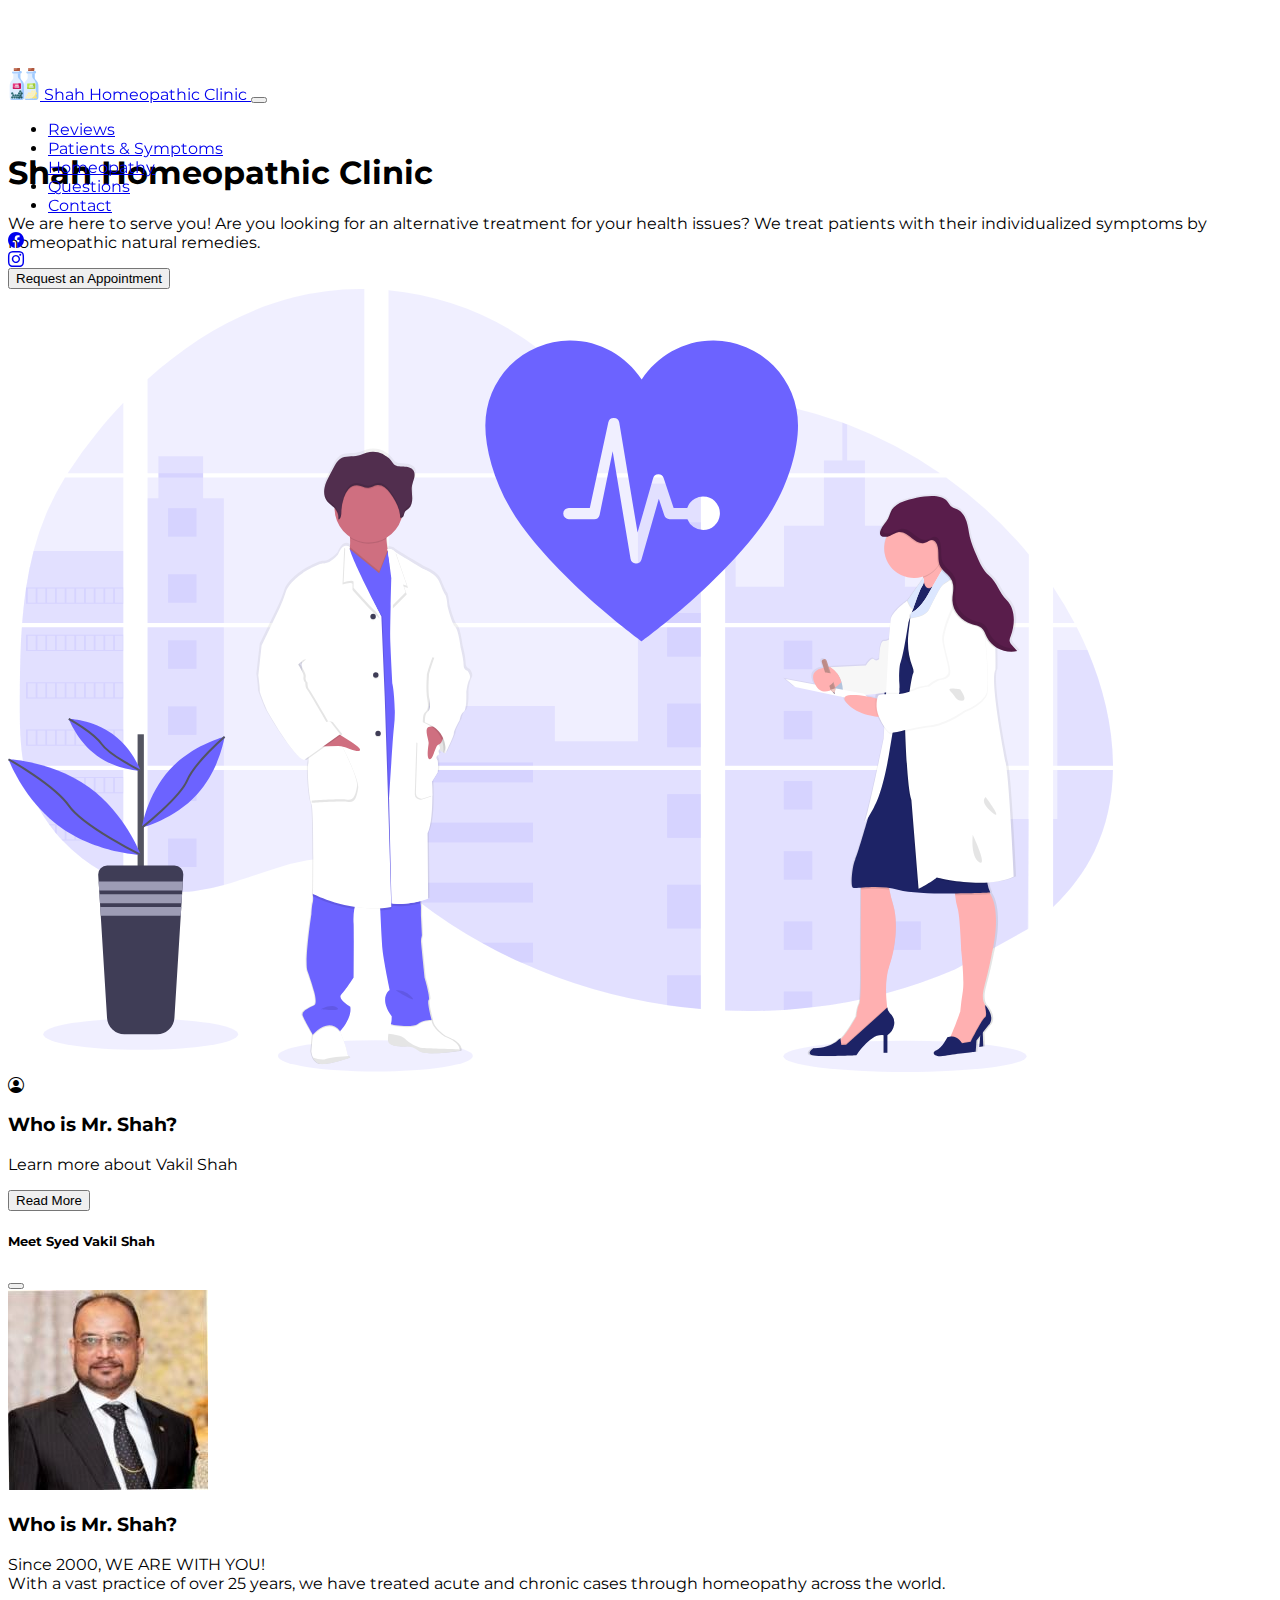
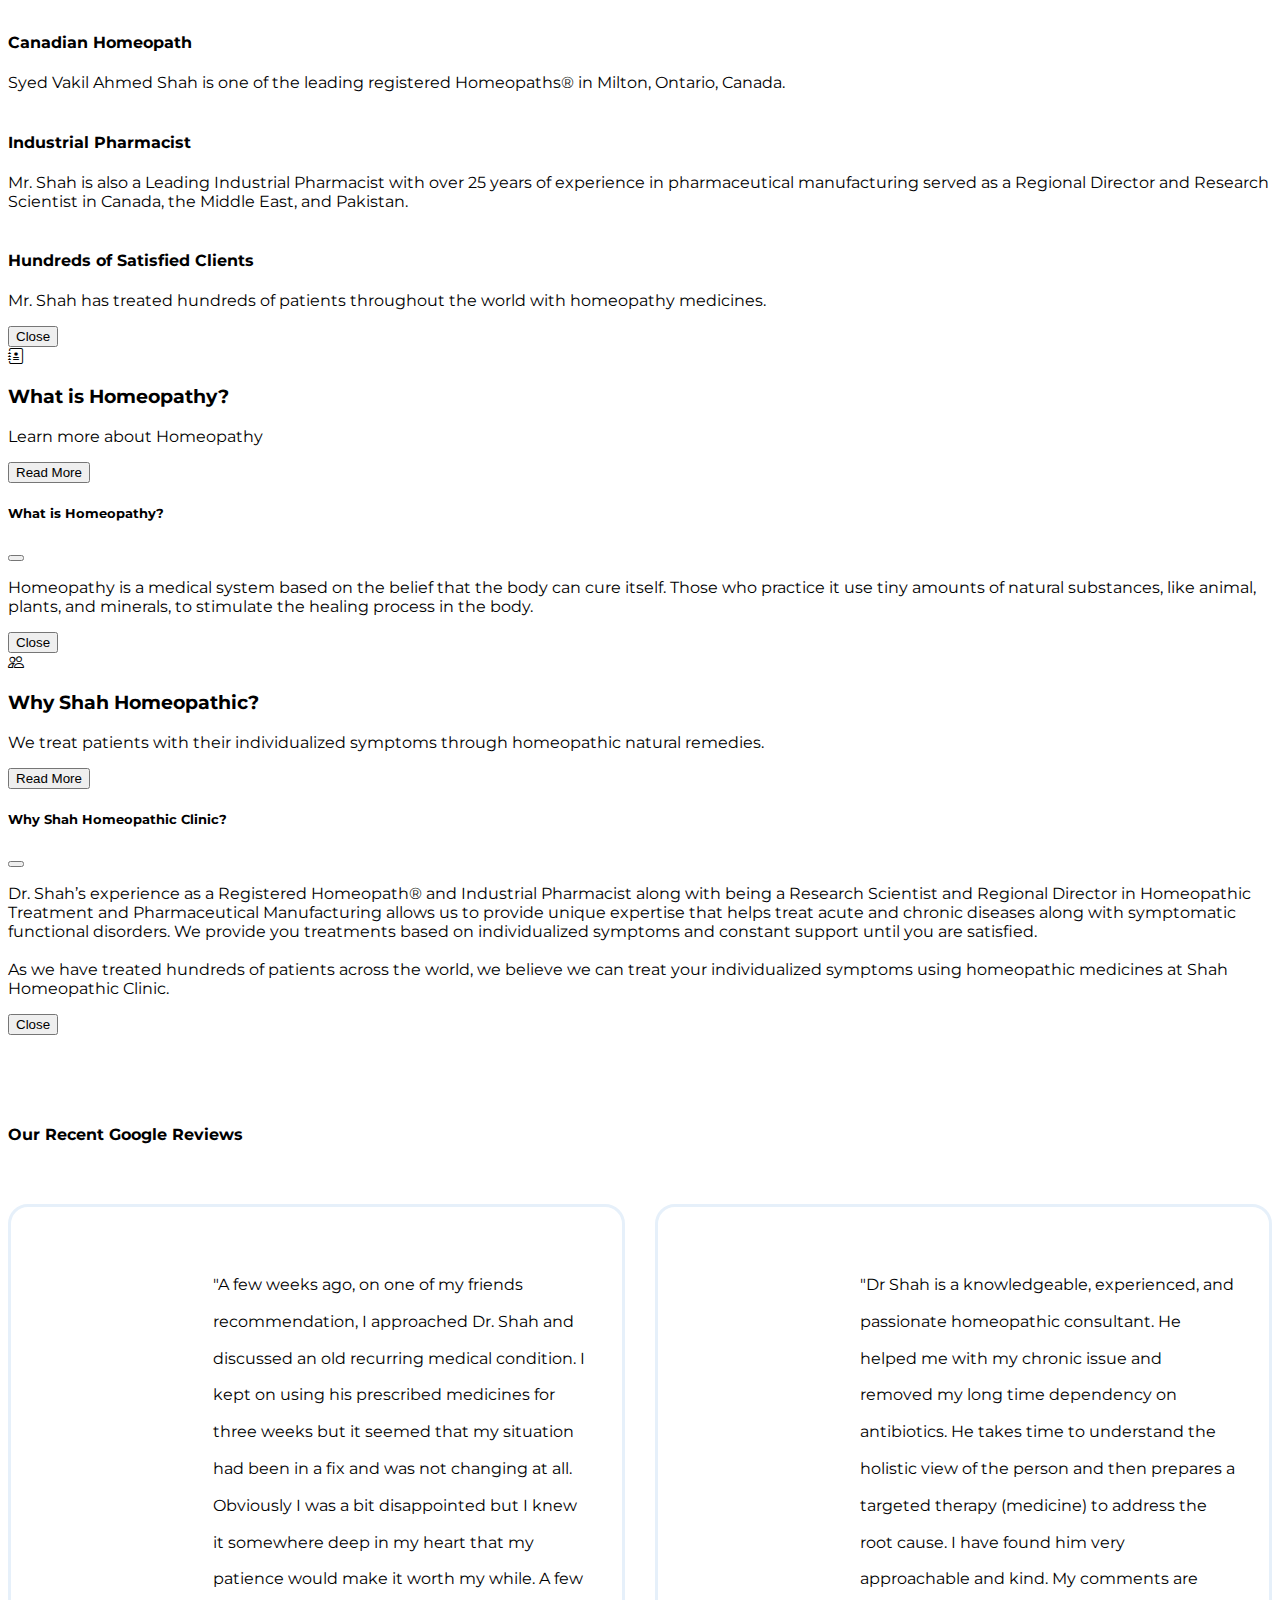
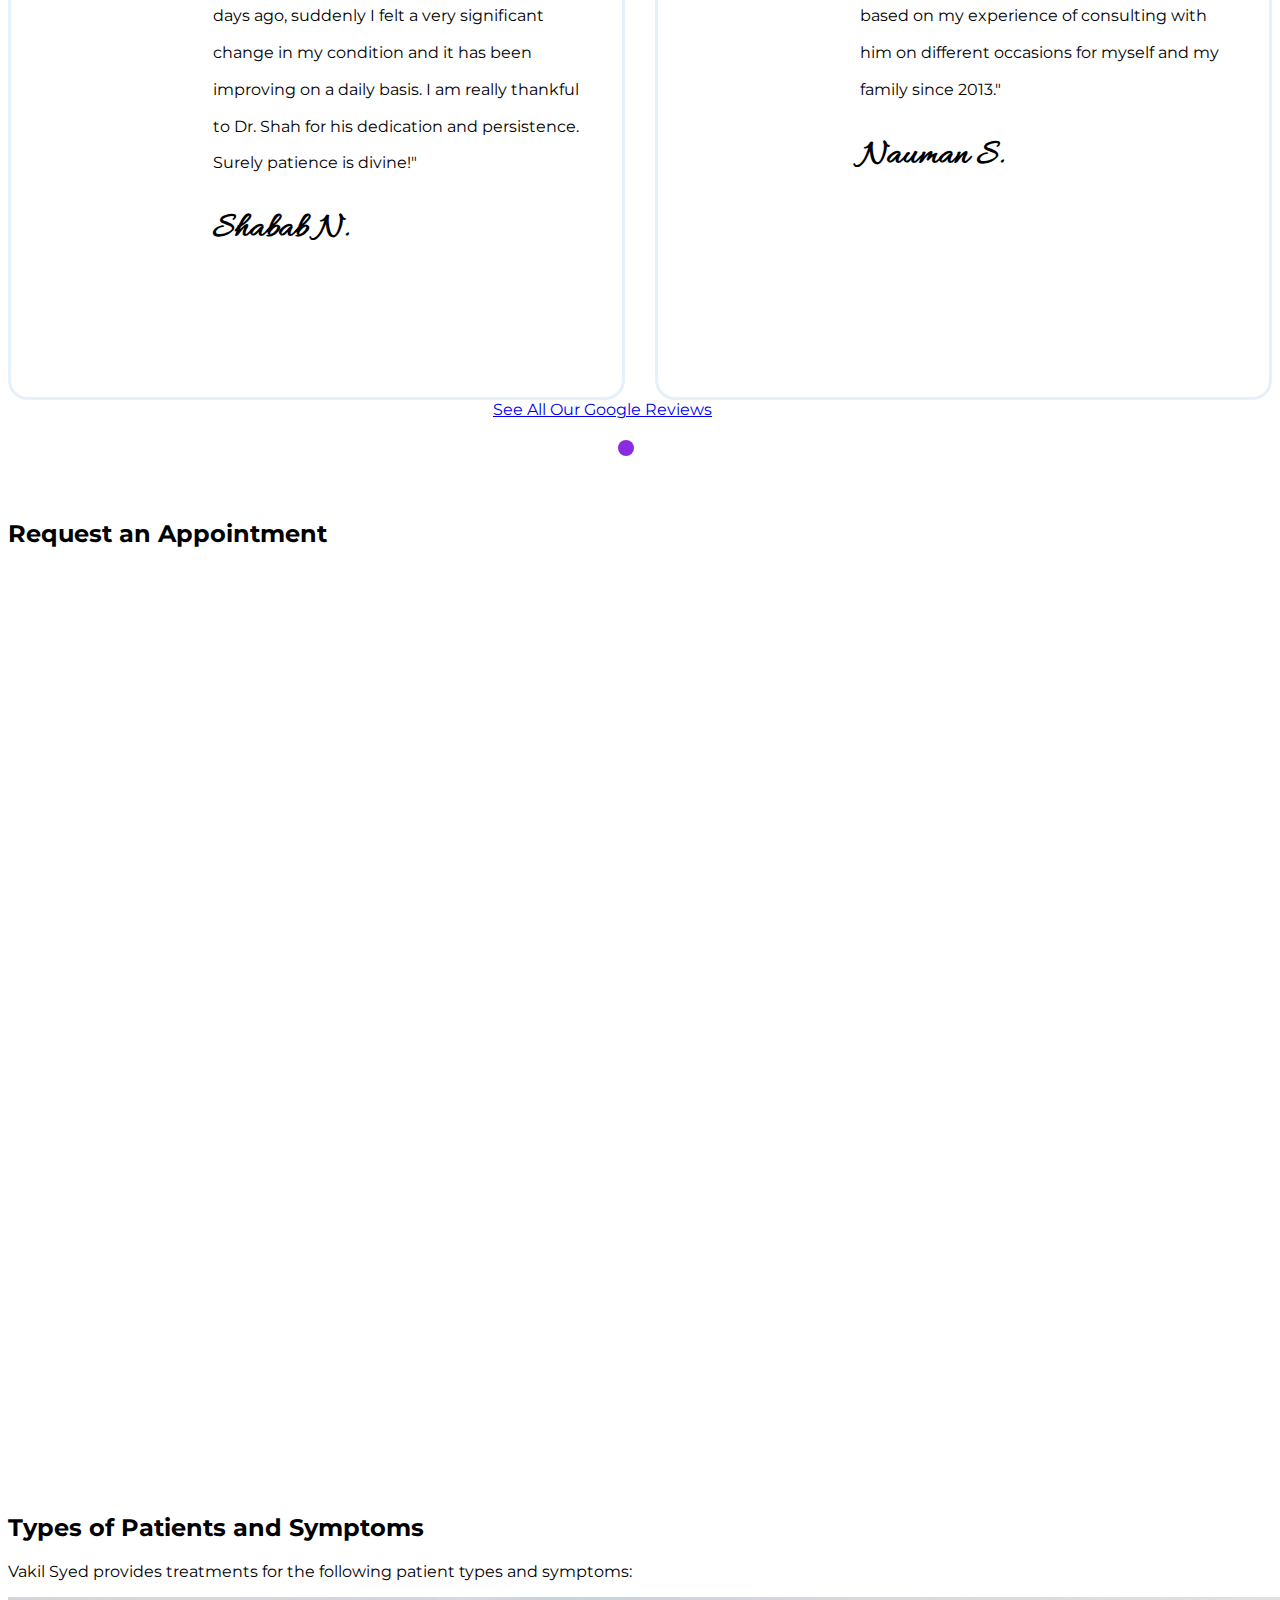
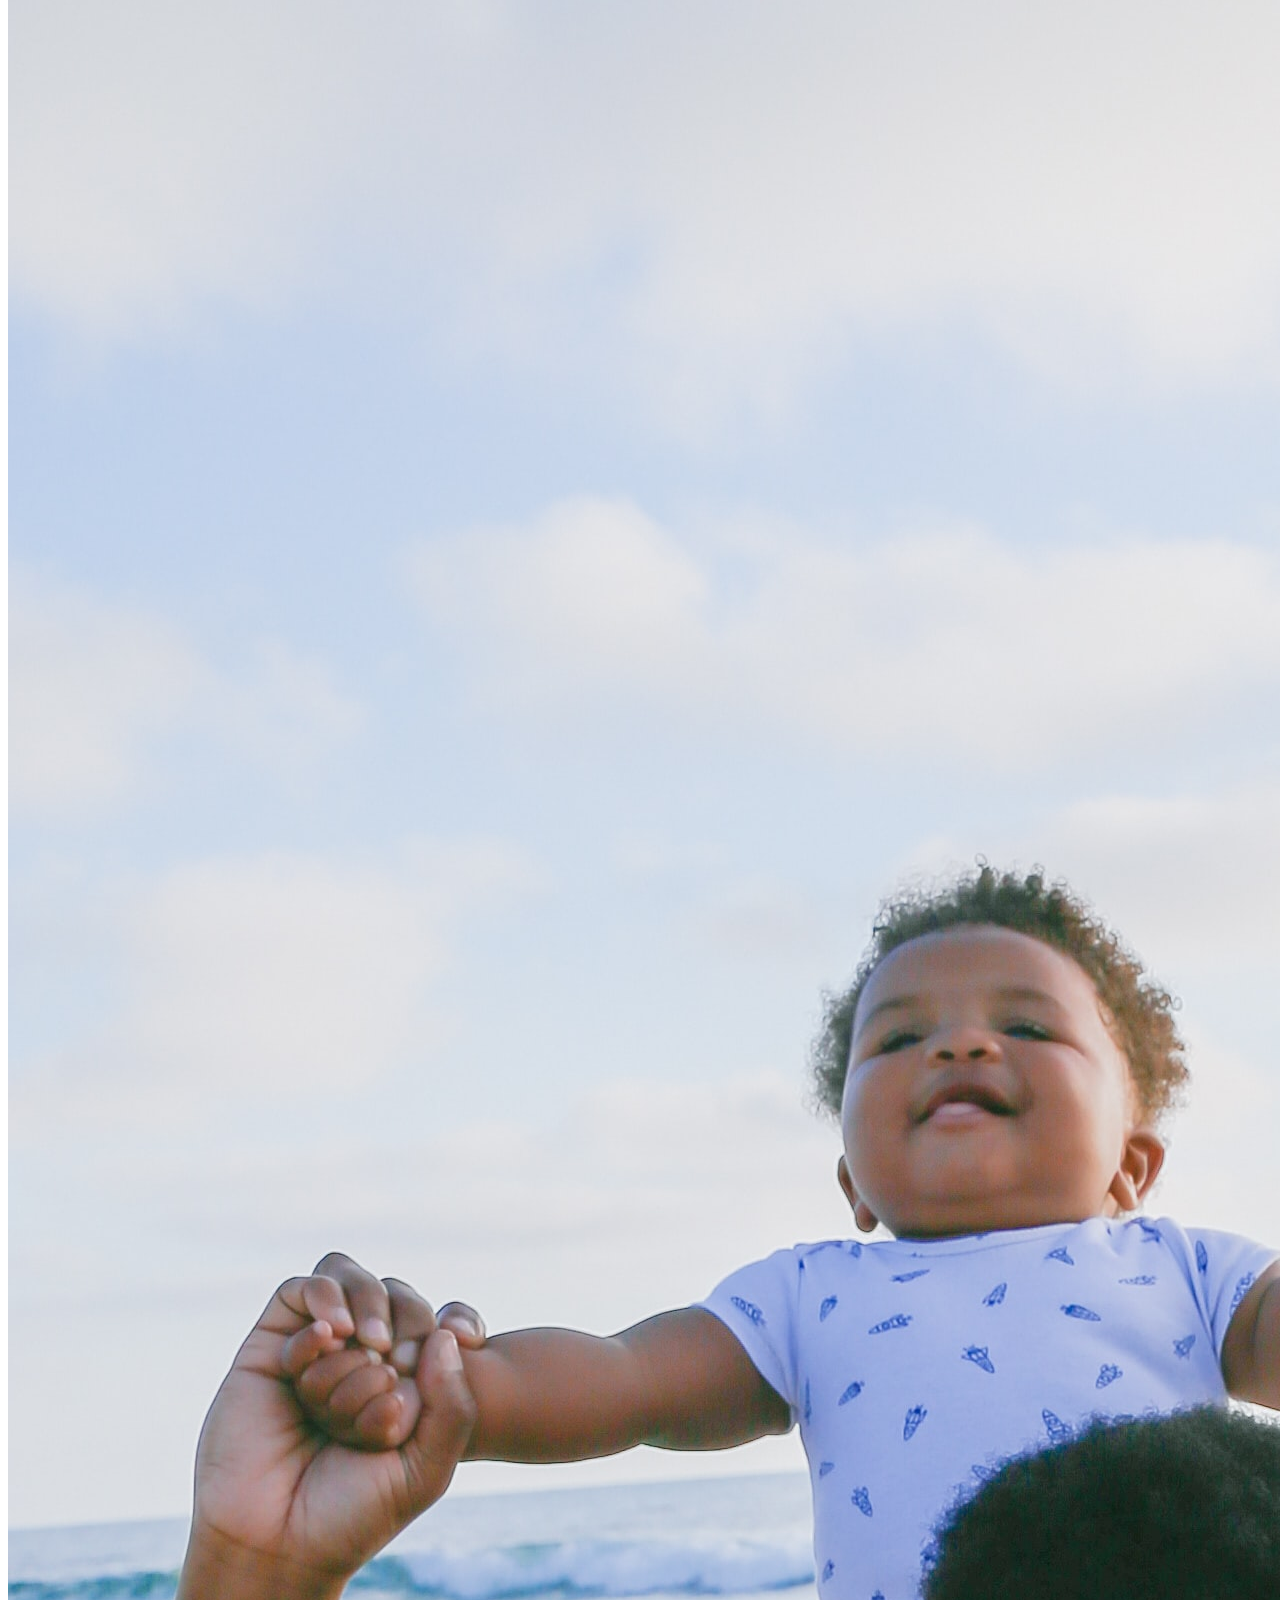
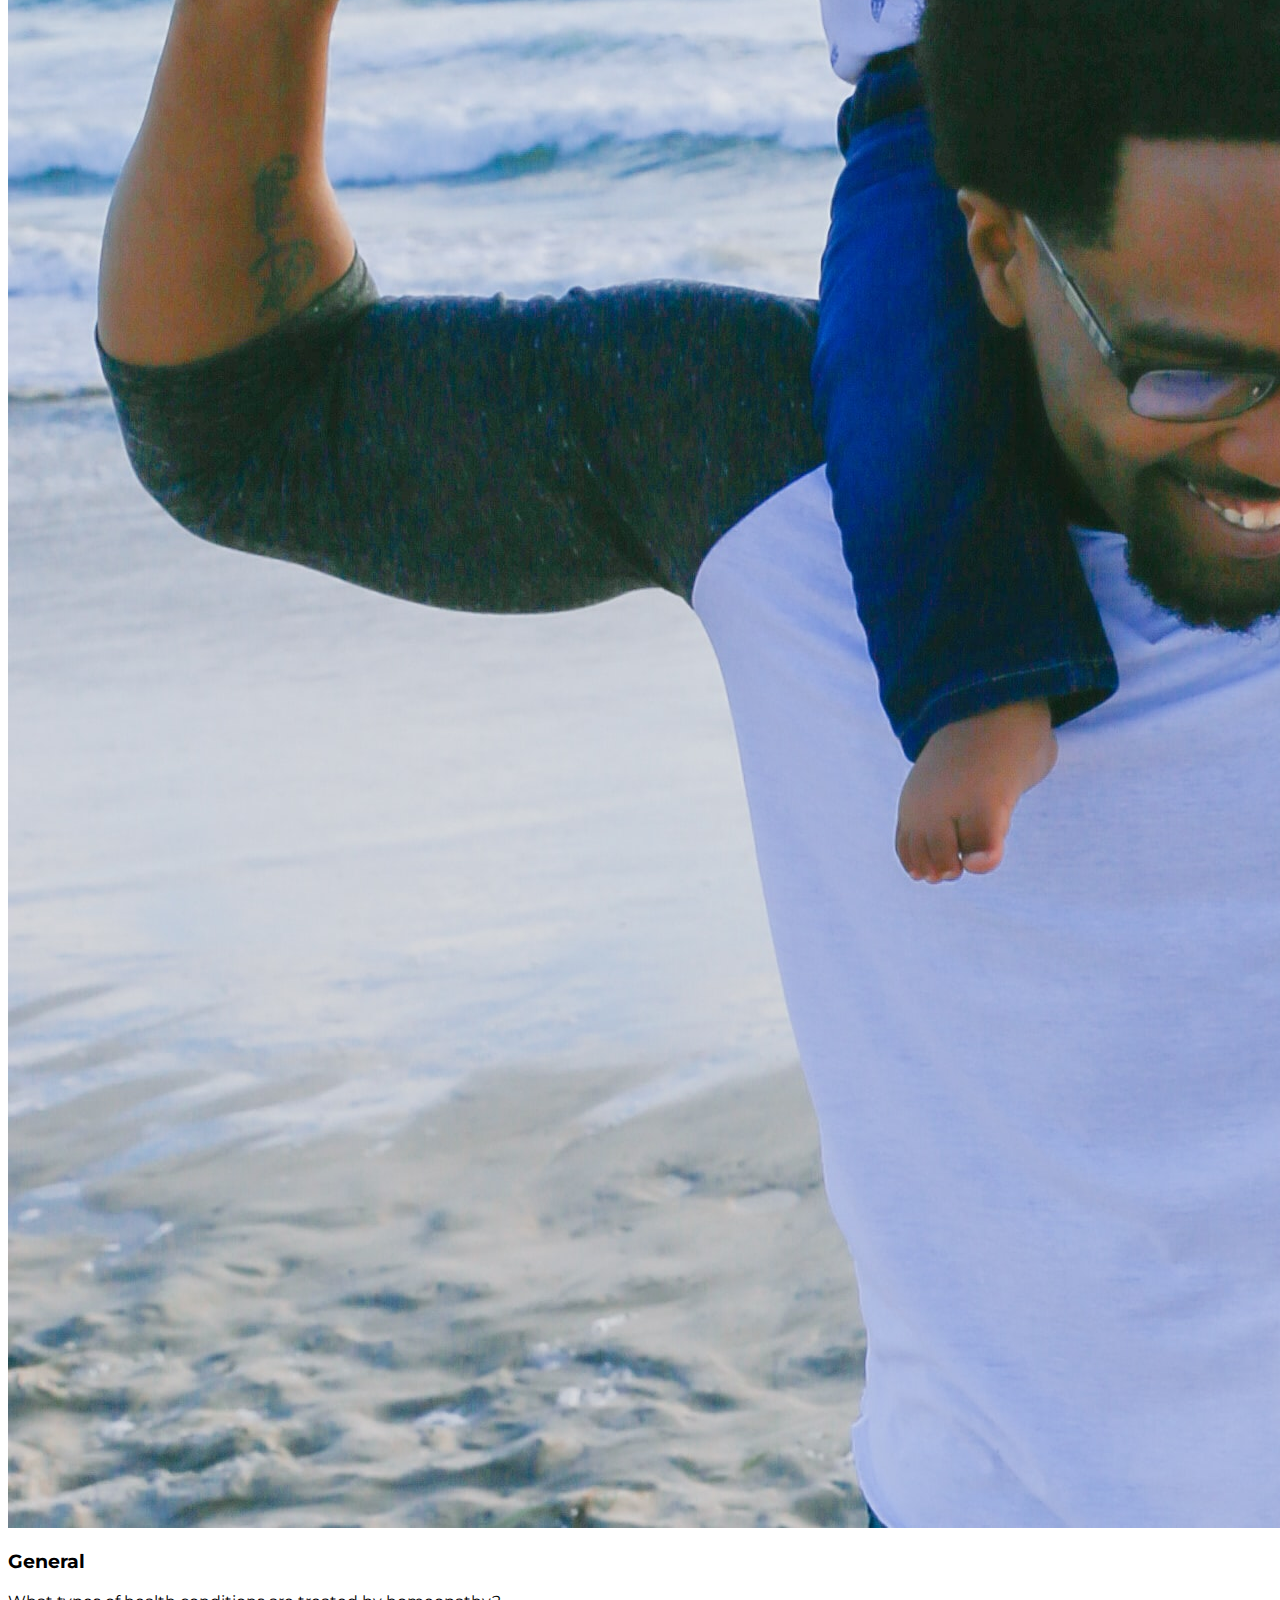
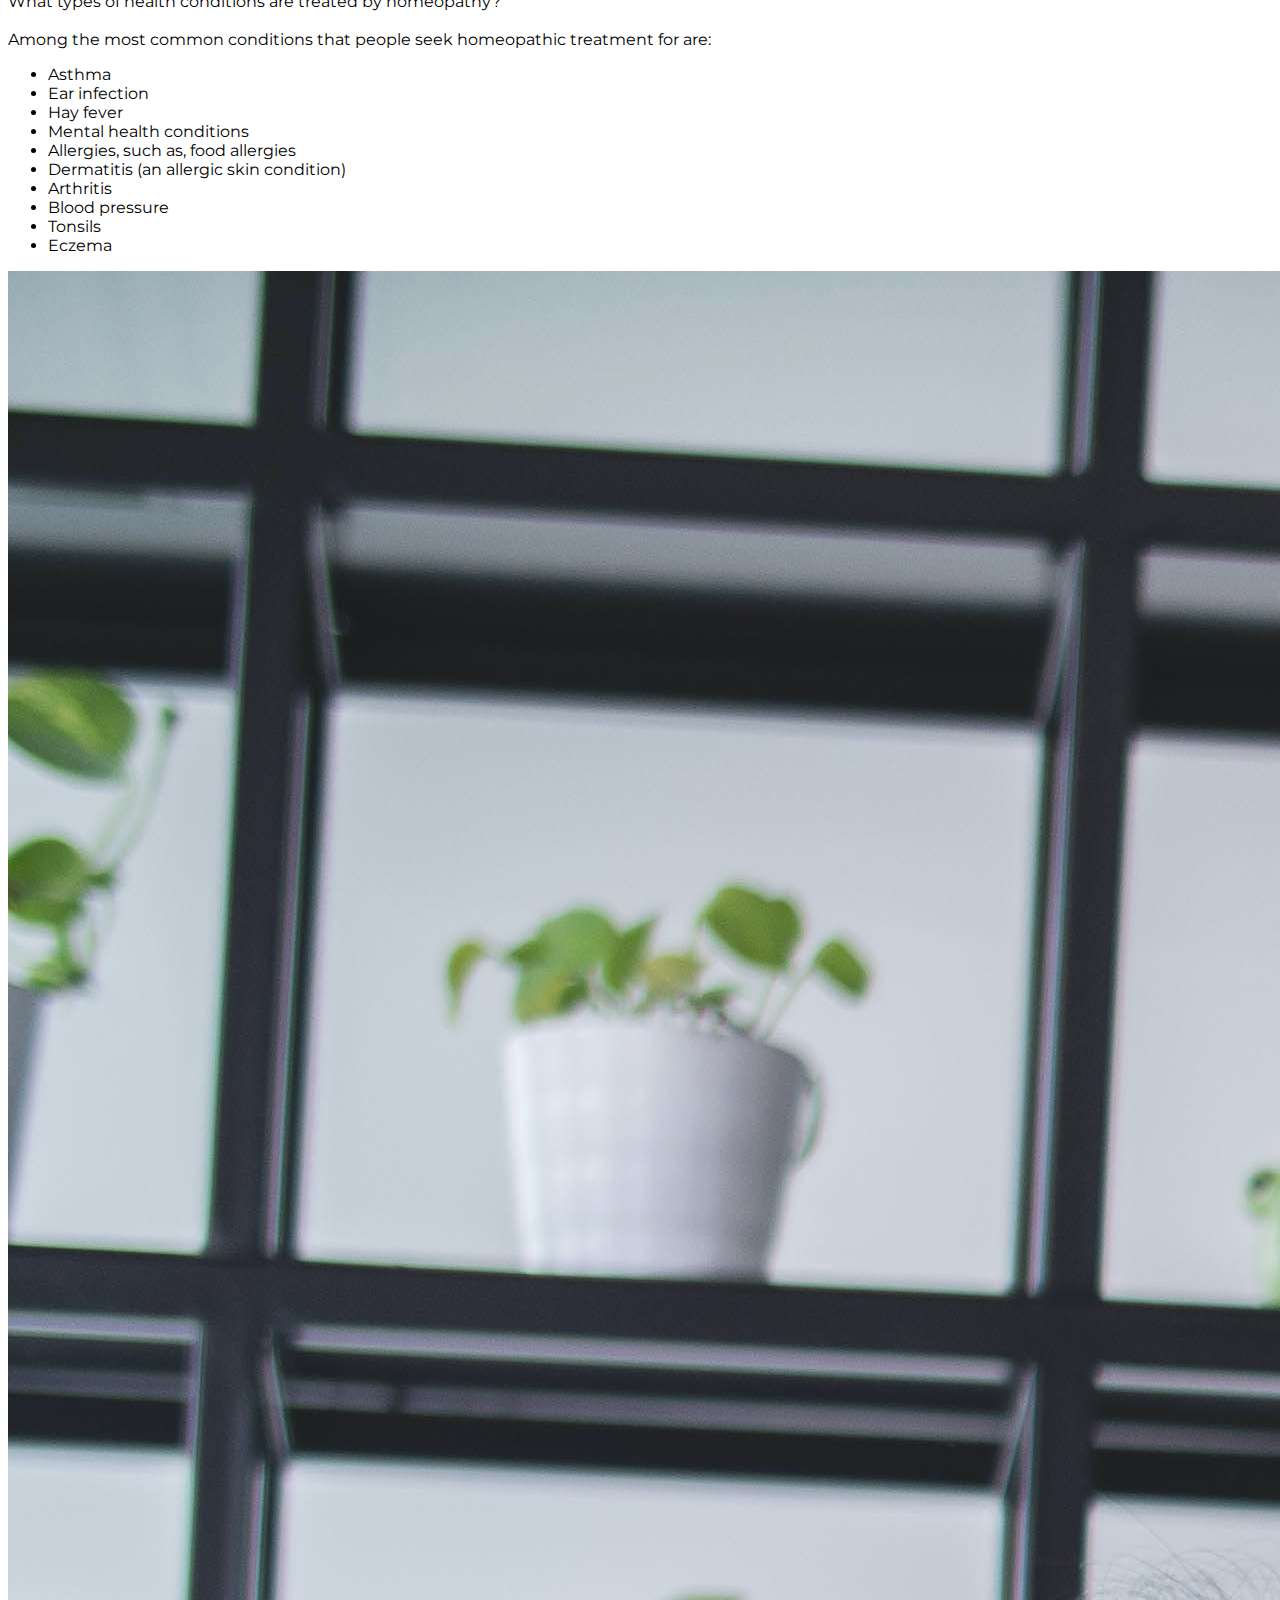
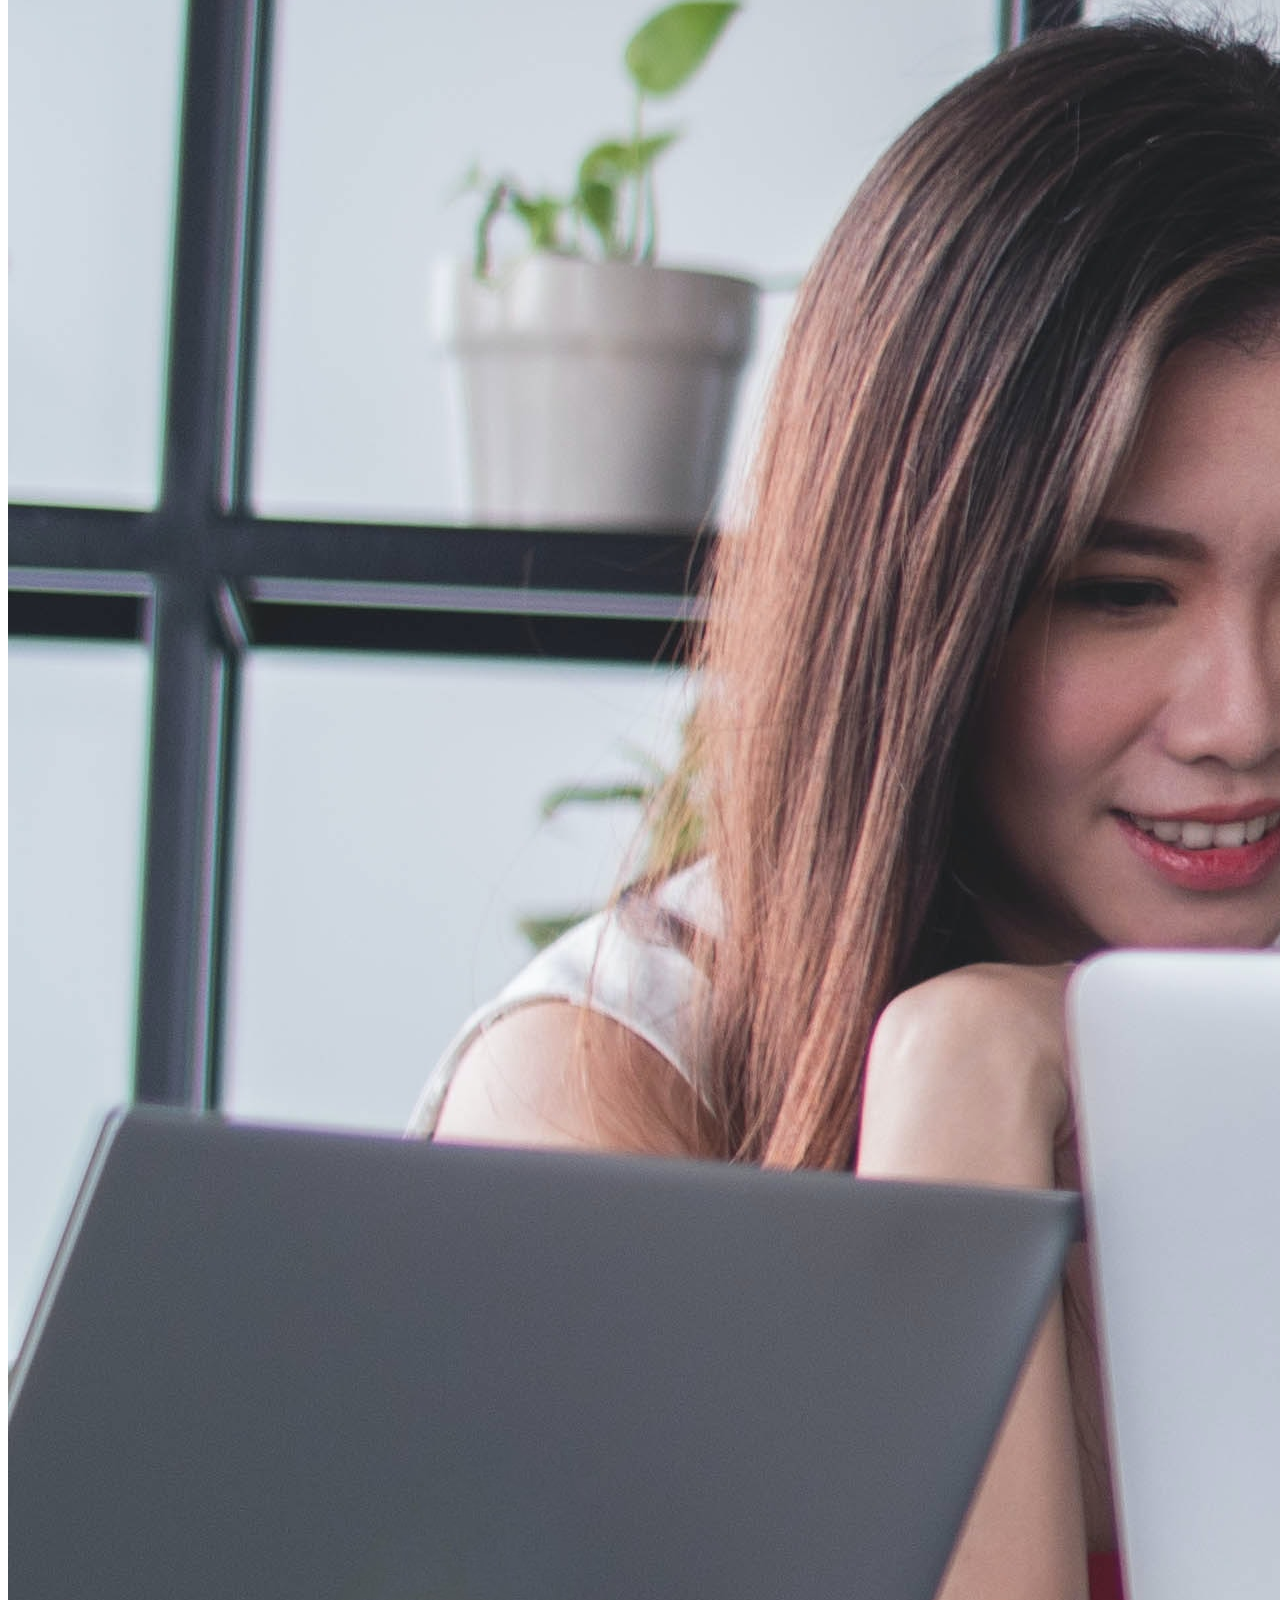
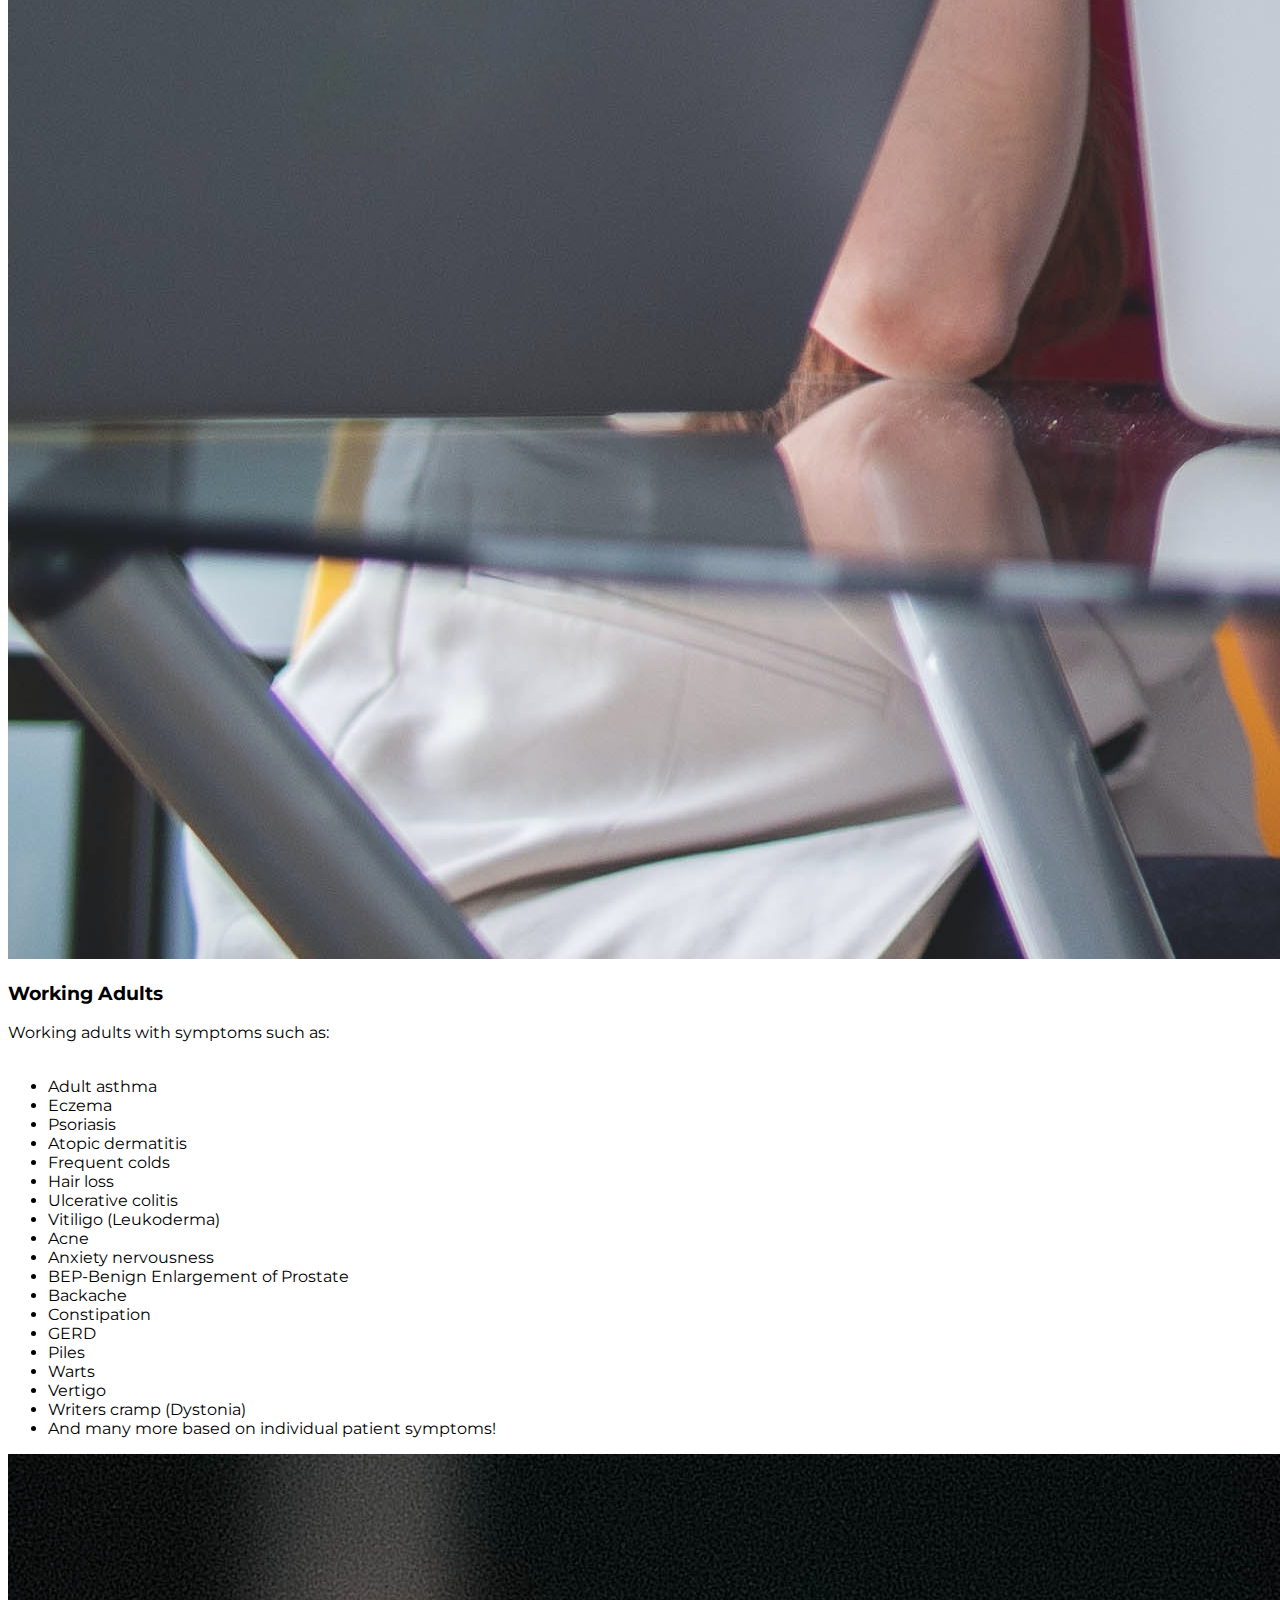
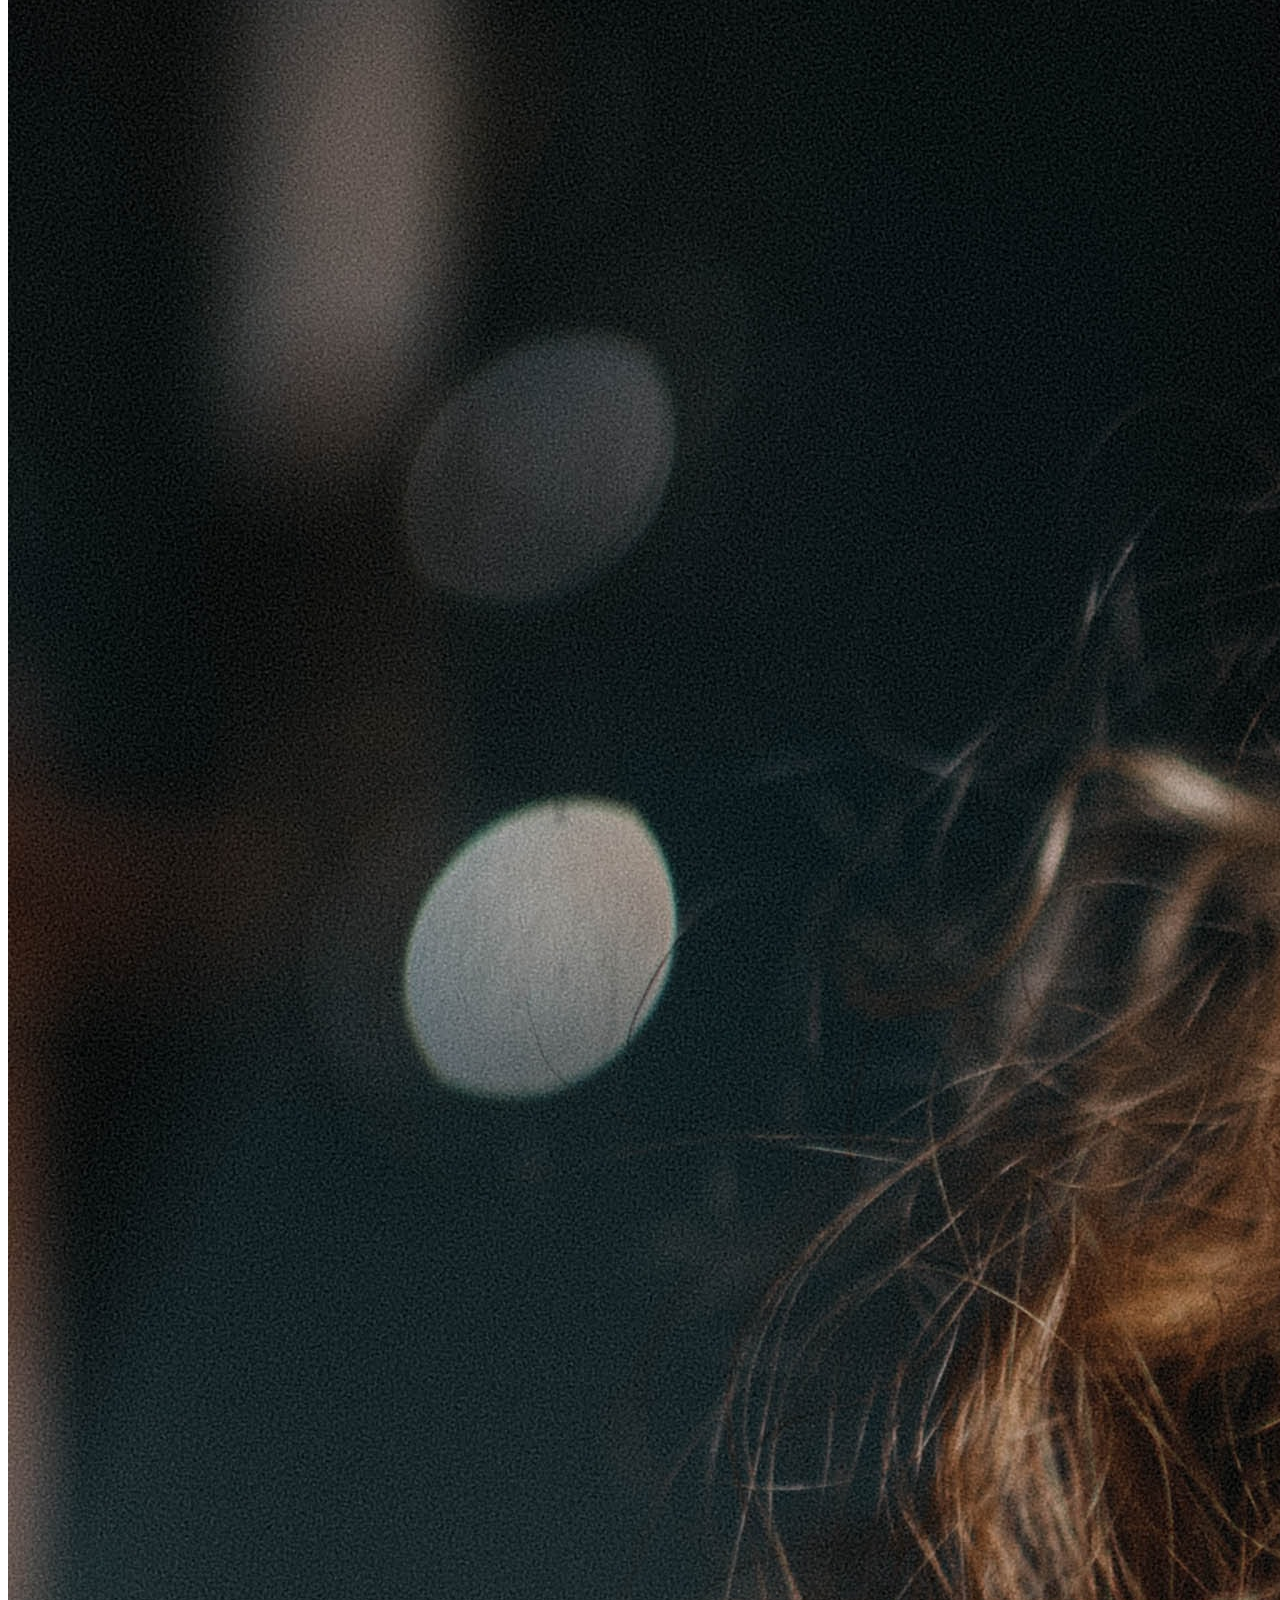
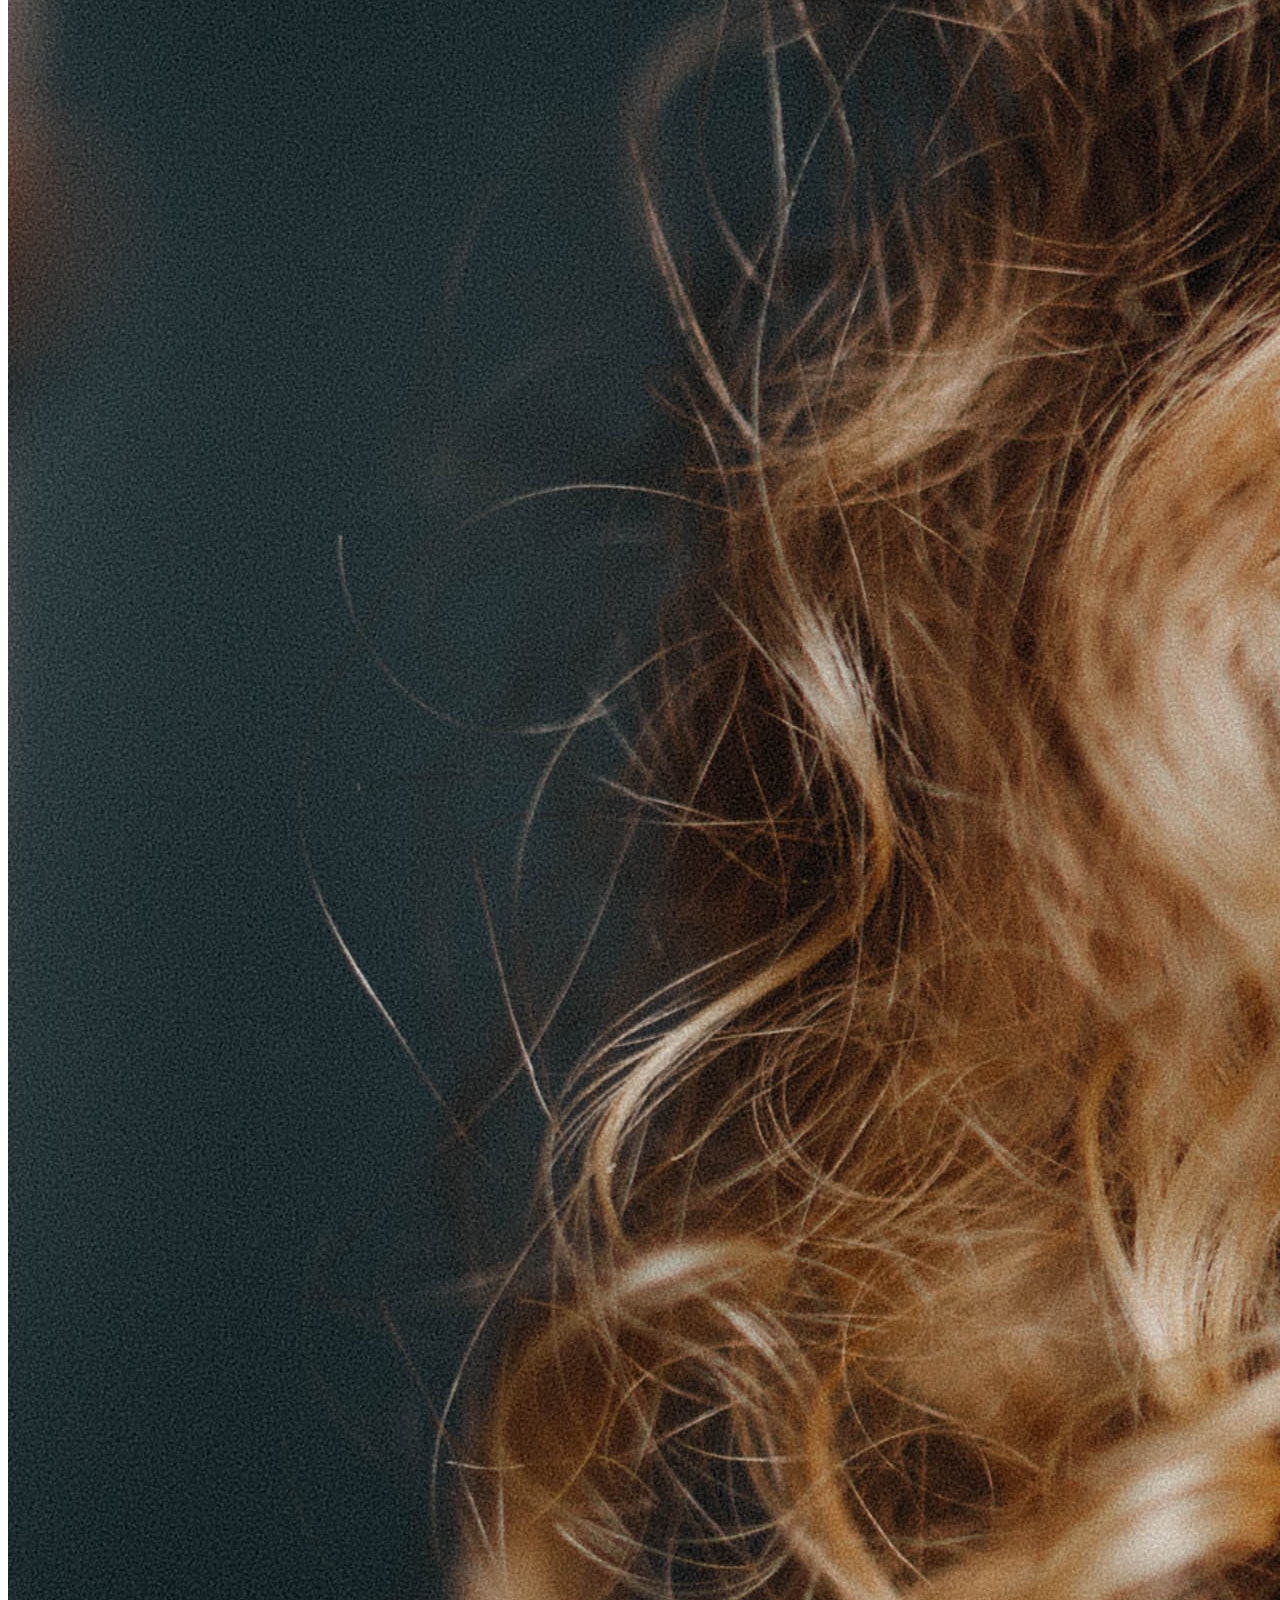
==== index.html @ 532d5149 "Updated reviews, formatting" ====
<!-- git init cd C:\Users\prora_000\Desktop\Programming\VC_Website -->


<!DOCTYPE html>
<html lang="en">
  <head>
    <meta charset="UTF-8" />
    <meta http-equiv="X-UA-Compatible" content="IE=edge" />
    <meta name="viewport" content="width=device-width, initial-scale=1.0" />
    <!-- CSS only -->
    <!-- 'Ctrl + /' keyboard shortcut to add comment quicker-->
    <link
      href="https://cdn.jsdelivr.net/npm/bootstrap@5.2.0-beta1/dist/css/bootstrap.min.css"
      rel="stylesheet"
      integrity="sha384-0evHe/X+R7YkIZDRvuzKMRqM+OrBnVFBL6DOitfPri4tjfHxaWutUpFmBp4vmVor"
      crossorigin="anonymous"
    />
    <link
      rel="stylesheet"
      href="https://cdn.jsdelivr.net/npm/bootstrap-icons@1.3.0/font/bootstrap-icons.css"
    />
    <!-- Google Map integration -->
    <link
      href="https://api.mapbox.com/mapbox-gl-js/v2.8.1/mapbox-gl.css"
      rel="stylesheet"
    />
    <link rel="stylesheet" href="style.css" />

    <title>Shah Homeopathic Clinic</title>
    <link href="https://fonts.googleapis.com/css2?family=Montserrat:wght@400;600;700;900&display=swap" rel="stylesheet">
    <link href="https://fonts.googleapis.com/css2?family=Allura&display=swap" rel="stylesheet">
    <!-- <link href="https://cdnjs.cloudflare.com/ajax/libs/twitter-bootstrap/4.6.0/css/bootstrap.min.css" rel="stylesheet"> -->
    <link href="https://cdnjs.cloudflare.com/ajax/libs/OwlCarousel2/2.2.1/assets/owl.carousel.min.css" rel="stylesheet">
  </head>
  <body>
    <!-- Navbar -->
    <nav class="navbar navbar-expand-lg bg-dark navbar-dark py-3 fixed-top">
      <div class="container">
        <a href="#" class="navbar-brand text-primary">
          <img src="img/homeopathic_logo_32px.png">
          Shah Homeopathic Clinic
        </a>

        <button
          class="navbar-toggler"
          type="button"
          data-bs-toggle="collapse"
          data-bs-target="#navmenu"
        >
          <span class="navbar-toggler-icon"></span>
        </button>

        <div class="collapse navbar-collapse bg-dark" id="navmenu">
          <ul class="navbar-nav ms-auto">

            <li class="nav-item">
              <a href="#google_reviews" class="nav-link">Reviews</a>
            </li>

            <li class="nav-item">
              <a href="#patients" class="nav-link">Patients & Symptoms</a>
            </li>

            <li class="nav-item">
              <a href="#learn" class="nav-link">Homeopathy</a>
            </li>

            <li class="nav-item">
              <a href="#questions" class="nav-link">Questions</a>
            </li>
            
            <li class="nav-item">
              <a href="#contactinfo" class="nav-link">Contact</a>
            </li>
          </ul>

          <!-- Facebook Icon and Linkage -->
          <div class="mb-1">
            <a href="https://www.facebook.com/shahhomeopathic/" 
            target="_blank" rel="noopener noreferrer">
            <i class="bi bi-facebook"></i>
            </a>
          </div>

          <!-- Instagram Icon and Linkage -->
          <div class="m-2 b-1">
            <a href="https://www.instagram.com/syedvakilahmed/"
            target="_blank" rel="noopener noreferrer">
            <i class="bi bi-instagram"></i>
            </a>
          </div>

        </div>
      </div>
    </nav>

    <!-- Showcase section -->
    <section
      class="bg-dark text-light p-5 p-lg-0 pt-lg-5 text-center text-sm-start">
      <div class="container">
        <div class="d-sm-flex align-items-center justify-content-between">
          <div>
            <h1><span class="text-primary">Shah Homeopathic Clinic</span></h1>

            <p class="lead my-4">
              We are here to serve you! Are you looking for an alternative
              treatment for your health issues? We treat patients with their
              individualized symptoms by homeopathic natural remedies.
              <br />
            </p>

            <button
              class="btn btn-primary btn-lg"
              onclick="location.href='#appointment'">
              Request an Appointment
            </button>
          </div>
          <img
            class="img-fluid w-50 d-none d-sm-block"
            src="img/showcase.svg"
            alt=""
          />
        </div>
      </div>
    </section>

    <!-- Cards -->
    <!-- Overall Cards Formatting -->
    <section class="p-5">
      <div class="container">
        <div class="row text-center g-4">

          <!-- Start of Card 1: Vakil Bio -->
          <div class="col-md">
            <div class="card bg-dark text-light">
              <div class="card-body text-center">
                <div class="h1 mb-3">
                  <i class="bi bi-person-circle"></i>
                </div>
                <h3 class="card-title mb-3">Who is Mr. Shah?</h3>
                <!-- [2] -->
                <p class="card-text">
                  Learn more about Vakil Shah

                </p>
                <!-- Modal Button -->
                <button type="button" 
                class="btn btn-primary"
                data-bs-toggle="modal" 
                data-bs-target="#VakilBioModal">
                Read More
                </button>
              
                <!-- Modal and contents -->
                <div class="modal fade" id="VakilBioModal" tabindex="-1" aria-labelledby="VakilBioModalLabel" aria-hidden="true">
                  <div class="modal-dialog">
                    <div class="modal-content">
                      <div class="modal-header">
                        <h5 class="modal-title text-dark" id="VakilBioModalLabel">Meet Syed Vakil Shah</h5>
                        <button type="button" class="btn-close" data-bs-dismiss="modal" aria-label="Close"></button>
                      </div>
                      <div class="modal-body text-dark "> 
                        <img src="img/Vakil_Headshot.jpg" class="img-fluid img.thumbnail">
                        <div class="text-left">
                          <p>
                          <h3>Who is Mr. Shah?</h3>
                          Since 2000, WE ARE WITH YOU!<br>
                          With a vast practice of over 25 years, we have treated acute and chronic cases through homeopathy across the world.<br><br>
                          <h4>Canadian Homeopath</h4>
                          Syed Vakil Ahmed Shah is one of the leading registered Homeopaths® in Milton, Ontario, Canada.<br><br>
                          <h4>Industrial Pharmacist</h4>
                          Mr. Shah is also a Leading Industrial Pharmacist with over 25 years of experience in pharmaceutical manufacturing served as a
                          Regional Director and Research Scientist in Canada, the Middle East, and Pakistan.<br><br>

                          <h4>Hundreds of Satisfied Clients</h4>
                          Mr. Shah has treated hundreds of patients throughout the world with homeopathy medicines.<br>
                          </p>
                        </div>
                      </div>
                      <div class="modal-footer">
                        <button type="button" class="btn btn-primary" data-bs-dismiss="modal">Close</button>
                      </div>
                    </div>
                  </div>
                </div>
                <!-- End of Modal and contents -->
              
              </div>
            </div>
          </div>
          <!-- End of Card 1: Vakil Bio Box -->

          <!-- Start of Card 2: What is Homeopathy? -->
          <div class="col-md">
            <div class="card bg-secondary text-light">
              <div class="card-body text-center">
                <div class="h1 mb-3">
                  <i class="bi bi-journal-medical"></i>
                </div>
                <h3 class="card-title mb-3">What is Homeopathy?</h3>
                <p class="card-text">
                  <!-- [3] -->
                   Learn more about Homeopathy
                
                </p>
                <!-- Modal Button -->
                <button type="button" 
                class="btn btn-primary"
                data-bs-toggle="modal" 
                data-bs-target="#WhatIsHomeopathyModal">
                Read More
                </button>

                <!-- Modal and contents -->
                <div class="modal fade" id="WhatIsHomeopathyModal" tabindex="-1" aria-labelledby="WhatIsHomeopathyModalLabel" aria-hidden="true">
                  <div class="modal-dialog">
                    <div class="modal-content">
                      <div class="modal-header">
                        <h5 class="modal-title text-dark" id="WhatIsHomeopathyModalLabel">What is Homeopathy?</h5>
                        <button type="button" class="btn-close" data-bs-dismiss="modal" aria-label="Close"></button>
                      </div>
                      <div class="modal-body text-dark text-left">
                        <p>
                          Homeopathy is <span class="fw-bold">a medical system based on the belief that the body can cure itself.</span> 
                          Those who practice it use tiny amounts of natural substances, like animal, plants, and minerals, to stimulate the healing process in the body. 
                          

                        </p>
                      </div>
                      <div class="modal-footer">
                        <button type="button" class="btn btn-primary" data-bs-dismiss="modal">Close</button>
                      </div>
                    </div>
                  </div>
                </div>
                <!-- End of Modal and contents -->

              </div>
            </div>
          </div>
          <!-- End of Card 2: What is Homeopathy? -->


          <!-- Start of Card 3: Why Shah Homeopathy? -->
          <div class="col-md">
            <div class="card bg-light text-dark">
              <div class="card-body text-center">
                <div class="h1 mb-3">
                  <i class="bi bi-people"></i>
                </div>
                <h3 class="card-title mb-3">Why Shah Homeopathic?</h3>
                <p class="card-text">
                  <!-- [4] -->
                  We treat patients with their individualized symptoms
                  through homeopathic natural remedies.
                </p>

                <!-- Modal Button -->
                <button type="button" 
                class="btn btn-primary"
                data-bs-toggle="modal" 
                data-bs-target="#WhyShahHomeopathyModal">
                Read More
                </button>

                <!-- Modal and contents -->
                <div class="modal fade" id="WhyShahHomeopathyModal" tabindex="-1" aria-labelledby="WhyShahHomeopathyModalLabel" aria-hidden="true">
                  <div class="modal-dialog">
                    <div class="modal-content">
                      <div class="modal-header">
                        <h5 class="modal-title text-dark" id="WhyShahHomeopathyModalLabel">Why Shah Homeopathic Clinic?</h5>
                        <button type="button" class="btn-close" data-bs-dismiss="modal" aria-label="Close"></button>
                      </div>
                      <div class="modal-body text-dark text-left">
                        <p>
                          Dr. Shah’s experience as a Registered Homeopath® and Industrial Pharmacist along with being a 
                          Research Scientist and Regional Director in Homeopathic Treatment and Pharmaceutical Manufacturing 
                          allows us to provide unique expertise that helps treat acute and chronic diseases along with symptomatic 
                          functional disorders. We provide you treatments based on individualized symptoms and constant support 
                          until you are satisfied. <br>
                          <br>

                          As we have treated hundreds of patients across the world, we believe we can treat your individualized symptoms
                          using homeopathic medicines at Shah Homeopathic Clinic. 

                        </p>
                      </div>
                      <div class="modal-footer">
                        <button type="button" class="btn btn-primary" data-bs-dismiss="modal">Close</button>
                      </div>
                    </div>
                  </div>
                </div>
                <!-- End of Modal and contents -->

              </div>
            </div>
          </div>



          
          
            
          </div>
        </div>
    </section>

    <!-- Review Carousel -->
    <section class="testimonial">
      <div class="container" id="google_reviews">
        <div class="row">
          <div class="col-lg-8 offset-lg-2 col-md-10 offset-md-1">
            <div class="sec-heading text-center">
              <h4 class="f-primary-b b-h4-special f-h4-special" style="margin: 10px 0 35px 0;">
                <span class="service-package-title">
                 Our Recent Google Reviews
                </span>
              </h4>
            </div>
          </div>
        </div>
        <div class="row">
          <div class="clients-carousel owl-carousel">
            <div class="single-box">
              <div class="img-area"><img alt="" class="img-fluid" src="https://images.pexels.com/photos/3525908/pexels-photo-3525908.jpeg?auto=compress&cs=tinysrgb&dpr=2&h=650&w=940"></div>
              <div class="content">
                <p>"A few weeks ago, on one of my friends recommendation, I approached Dr. Shah and discussed an old recurring medical condition.
                  I kept on using his prescribed medicines for three weeks  but it seemed that my situation had been in a fix and was not 
                  changing at all. Obviously I was a bit disappointed but I knew it somewhere deep in my heart that my patience would make 
                  it worth my while. A few days ago, suddenly I felt a very significant change in my condition and it has been improving on 
                  a daily basis. I am really thankful to Dr. Shah for his dedication and persistence.  Surely patience is divine!"</p>
                <h4>Shabab N.</h4>
                <!-- <h6>Designation Here</h6> -->
              </div>
            </div>
            <div class="single-box">
              <div class="img-area"><img alt="" class="img-fluid" src="https://images.pexels.com/photos/5042302/pexels-photo-5042302.jpeg?auto=compress&cs=tinysrgb&dpr=2&h=650&w=940"></div>
              <div class="content">
                <p>"Dr Shah is a knowledgeable, experienced, and passionate homeopathic consultant. He helped me with my 
                  chronic issue and removed my long time dependency on antibiotics. He takes time to understand the holistic 
                  view of the person and then prepares a targeted therapy (medicine) to address the root cause. I have found 
                  him very approachable and kind. My comments are based on my experience of consulting with him on different 
                  occasions for myself and my family since 2013."</p>
                <h4>Nauman S.</h4>
                <!-- <h6>Designation Here</h6> -->
              </div>
            </div>
            <div class="single-box">
              <div class="img-area"><img alt="" class="img-fluid" src="https://images.pexels.com/photos/3211476/pexels-photo-3211476.jpeg?auto=compress&cs=tinysrgb&dpr=2&h=650&w=940"></div>
              <div class="content">
                <p>"I found Dr. Shah is one of the best doctors I've ever had. He is very professional, kind, experienced, 
                  brilliant, and really cares about his patients. He took the time to listen to my health issues, assessed 
                  and provided me with his advice and medicine. He made me feel comfortable, not rushed and answered all 
                  of my questions and concerns. I would definitely recommend him."</p>
                <h4>Nasiruddin S.</h4>
                <!-- <h6>Designation Here</h6> -->
              </div>
            </div>
            <div class="single-box">
              <div class="img-area"><img alt="" class="img-fluid" src="https://images.pexels.com/photos/1270076/pexels-photo-1270076.jpeg?auto=compress&cs=tinysrgb&dpr=2&h=650&w=940"></div>
              <div class="content">
                <span class="rating-star"><i class="icofont-star"></i><i class="icofont-star"></i><i class="icofont-star"></i><i class="icofont-star"></i><i class="icofont-star"></i></span>
                <p>"We have been going to Dr. Vakil for 5 plus years now. He is very detail oriented and take times to 
                  go through your history. He gives you enough time and prepares medication as per your symptoms. My 
                  husband felt a significant difference in his allergy conditions after doing a medicine course with 
                  him. For my children too, I go to him. Highly recommend him.."</p>
                <h4>Mahwish R.</h4>
                <!-- <h6>Designation Here</h6> -->
              </div>
            </div>
          </div>
        </div>

        <!-- Google Review Section Start -->
          <div class="container m-5">
            <div class="col-md-12 service-package" style="text-align: center;">
                <!-- <h4 class="f-primary-b b-h4-special f-h4-special" style="margin: 10px 0 35px 0;">
                  <span class="service-package-title">
                  Our Recent Google Reviews
                  </span>
                </h4> -->
                  
                <script src="https://cdnjs.cloudflare.com/ajax/libs/jquery/3.1.1/jquery.min.js"></script>
                <script src="https://tutorialswebsite.com/cdn/google_places.js"></script>
                <script src="https://maps.googleapis.com/maps/api/place/nearbysearch/json?location=-33.8670522,151.1957362&radius=500&types=food&name=harbour&key=AIzaSyC2sxEiOWHnQb6YJzxJqZUA4OosTOdF_os"></script>
                
                <script>
                jQuery(document).ready(function( $ ) {
                  $("#google-reviews").googlePlaces({
                        placeId: 'ChIJZRUa1DlvK4gRUjlVxbi_hVg' //Find placeID @: https://developers.google.com/places/place-id
                      , render: ['reviews']
                      , min_rating:4
                      , max_rows:5
                      ,rotateTime: false
                      , shorten_names: true
                
                    
                  });
                });
                </script>
                
                <a class="btn btn-success text-center" style="margin-top:20px; margin-right: 75px;" href="https://www.google.com/search?q=shah+homeopathic+clinic+milton&rlz=1C1GCEA_enUS815US815&oq=sh&aqs=chrome.0.69i59j69i57j69i61l2j69i65j69i60j69i65l2.353j0j1&sourceid=chrome&ie=UTF-8#lrd=0x882b6f39d41a1565:0x5885bfb8c5553952,1,,," target="_blank" rel="noopener noreferrer">
                  See All Our Google Reviews
                </a>
              </div>
          <!-- End Google Reviews Section --> 

      </div>
    </section>



    <!-- Calendly inline widget begin -->
    <section id="appointment" class="bg-light text-dark text-center p-5">
      <div class="container">
        <div class="col-md p-5">
          <h2>Request an Appointment</h2>
        </div>
        <div
          class="calendly-inline-widget"
          data-url="https://calendly.com/shahhomeopathicclinic/30min?hide_gdpr_banner=1"
          style="min-width: 320px; height: 925px"
        ></div>
        <script
          type="text/javascript"
          src="https://assets.calendly.com/assets/external/widget.js"
          async
        ></script>
      </div>
    </section>
    <!-- Calendly inline widget end -->

    <!-- Patients section -->
    <section id="patients" class="p-5 bg-light" style="min-height: 500px">
      <div class="container">
        <div class="row g-3">  
          <h2 class="text-center text-dark">Types of Patients and Symptoms</h2>
          <p class="lead text-center text-dark mb-5">
            Vakil Syed provides treatments for the following patient types and
            symptoms:
          </p>
          <div class="row g-4">
            <!-- General Patient -->
            <div class="col-12 col-md-6 col-lg-3">
              <div class="card bg-light">
                <div class="card-body">
                  <img
                    src="img/general.jpg"
                    class="img-fluid img.thumbnail"
                    alt=""
                  />
                  <h3 class="card-title mb-3 text-center">General</h3>
                  <p class="card-text text-center">
                    What types of health conditions are treated by homeopathy?<br>
                    <br>
                    <span class="fw-bold text-left">Among the most common conditions that people seek homeopathic treatment for are:</span> <br>
                    
                    <div class="row">
                      <div class="col-md-12 text-left">
                        <ul style="list-style-position: outside; vertical-align: left; text-align: left;">
                          <li>Asthma</li>
                          <li>Ear infection</li>
                          <li>Hay fever</li>
                          <li>Mental health conditions</li>
                          <li>Allergies, such as, food allergies</li>
                          <li>Dermatitis (an allergic skin condition)</li>
                          <li>Arthritis</li>
                          <li>Blood pressure</li>
                          <li>Tonsils</li>
                          <li>Eczema</li>

                        </ul>
                      </div>
                    </div>

                  </p>
                  <!-- Read More button -->
                  <!-- <a href="#" class="btn btn-dark mt-3">
                    <i class="bi bi-chevron-right"></i>Read More</a
                  > -->
                </div>
              </div>
            </div>

            <!-- Working Adult Patient -->
            <div class="col-12 col-md-6 col-lg-3">
              <div class="card bg-light">
                <div class="card-body">
                  <img
                    src="img/working-adults.jpg"
                    class="img-fluid img.thumbnail"
                    alt=""
                  />
                  <h3 class="card-title mb-3 text-center">Working Adults</h3>
                  <p class="card-text text-center">
                    Working adults with symptoms such as: <br>
                    <!-- [6] -->
                    <br>

                    <div class="row">
                      <div class="col-md-12 text-left">
                        <ul style="list-style-position: outside; vertical-align: left; text-align: left;">
                          <li>Adult asthma</li>
                          <li>Eczema</li>
                          <li>Psoriasis</li>
                          <li>Atopic dermatitis</li>
                          <li>Frequent colds</li>
                          <li>Hair loss</li>
                          <li>Ulcerative colitis</li>
                          <li>Vitiligo (Leukoderma)</li>
                          <li>Acne</li>
                          <li>Anxiety nervousness</li>
                          <li>BEP-Benign Enlargement of Prostate</li>
                          <li>Backache</li>
                          <li>Constipation</li>
                          <li>GERD</li>
                          <li>Piles</li>
                          <li>Warts</li>
                          <li>Vertigo</li>
                          <li>Writers cramp (Dystonia)</li>
                          <li>And many more based on individual patient symptoms!</li>

                        </ul>
                      </div>
                    </div>
                  </p>
                  <!-- Read More button -->
                  <!-- <a href="#" class="btn btn-dark mt-3">
                    <i class="bi bi-chevron-right"></i>Read More</a
                  > -->
                </div>
              </div>
            </div>

            <!-- Children Patient -->
            <div class="col-12 col-md-6 col-lg-3">
              <div class="card bg-light">
                <div class="card-body">
                  <img
                    src="img/children.jpg"
                    class="img-fluid img.thumbnail mb-3"
                    alt=""
                  />
                  <h3 class="card-title mb-3 text-center">Children</h3>
                  <p class="card-text text-center">
                    Children patients with symptoms such as <br>
                    <!-- [7]: -->
                    <br>

                    <div class="row">
                      <div class="col-md-12 text-left">
                        <ul style="list-style-position: outside; vertical-align: left; text-align: left;">
                          <li>Allergies</li>
                          <li>Colds and flu</li>
                          <li>Conjunctivitis ("pink eye")</li>
                          <li>Diarrhea</li>
                          <li>Headaches</li>
                          <li>Stomach aches</li>
                          <li>Appetite issues</li>
                          <li>Learning issues</li>
                          <li>Growth issues</li>
                          <li>Tonsils</li>
                          <li>Constipation</li>
                          <li>Teething issues</li>
                          <li>And many more based on individual patient symptoms!</li>

                        </ul>
                      </div>
                    </div>
                  </p>
                  <!-- Read More button -->
                  <!-- <a href="#" class="btn btn-dark mt-3">
                    <i class="bi bi-chevron-right"></i>Read More</a
                    > -->
                </div>
              </div>
            </div>

            <!-- Elderly Patient -->
            <div class="col-12 col-md-6 col-lg-3">
              <div class="card bg-light">
                <div class="card-body">
                  <img
                    src="img/elderly.jpg"
                    class="img-fluid img.thumbnail"
                    alt=""
                  />
                  <h3 class="card-title mb-3 text-center">Elderly</h3>
                  <p class="card-text text-center">
                    Elderly patients with symptoms such as: <br/>
                    <!-- [8] -->
                    
                    <div class="row">
                      <div class="col-md-12 text-left">
                        <ul style="list-style-position: outside; vertical-align: left; text-align: left;">
                          <li>Arthritis</li>
                          <li>Heart disease</li>
                          <li>Constipation</li>
                          <li>Respiratory diseases</li>
                          <li>Alzheimer’s disease</li>
                          <li>Osteoporosis</li>
                          <li>Diabetes</li>
                          <li>Influenza and pneumonia</li>
                          <li>Falls</li>
                          <li>Substance abuse</li>
                          <li>Obesity</li>
                          <li>Mental disorders</li>
                          <li>Memory issues</li>
                          <li>Oral health issues</li>

                        </ul>
                      </div>
                    </div>
                  </p>
                  <!-- Read More button -->                
                  <!-- <a href="#" class="btn btn-dark mt-3">
                    <i class="bi bi-chevron-right"></i>Read More</a
                    > -->
                </div>
              </div>
            </div>
            <!-- Elderly Patient End -->
            
          </div>
        </div> 
      </div>
    </section>

    <!-- Learn the Fundamentals Sections -->
    <!-- <section id="learn" class="p-5">
      <div class="container">
        <div class="row align-items-center justify-content-between">
          <div class="col-md">
            <img src="img/holistic.jpg" class="img-fluid" alt="" />
          </div>
          <div class="col-md p-5">
            <h2>Learn The Fundamentals</h2>
            <p class="lead">
              Summary block text Summary block text Summary block text Summary
              block text Summary block text Summary block text
            </p>
            <p>
              Summary block text Summary block text Summary block text Summary
              block text Summary block text Summary block text
            </p>
            <a href="#" class="btn btn-light mt-3">
              <i class="bi bi-chevron-right"></i>Read More</a
            >
          </div>
        </div>
      </div>
    </section> -->

    <!-- Learn more about Homeopathy Section -->
    <section id="learn" class="p-5 bg-dark text-light">
      <div class="container">
        <div class="row align-items-center justify-content-between">
          <div class="col-md">
            <h2>Learn more about Homeopathy</h2>
            <p class="lead">
              History of Homeopathy<br>
              <br>
              <span class="fw-bold">Homeopathy was developed in the late 18th century by Samuel Hahnemann, a respected doctor in Germany. </span>
              Hahnemann believed that "like cures like" and that minute concentrations of a particular toxin could 
              cure the very same symptoms it would cause in larger doses. <span class="fw-bold">Homeopathy is based on the 
              principle of 'like cures like' also called the 'law of similar'.</span> It was developed by Samuel 
              Hahnemann (1755-1843), a German doctor who became dissatisfied with the medical practices of his time. These 
              included the prescribing of toxic substances like arsenic and lead. While studying the harmful effects of such 
              substances, he discovered that illness could be treated with very small amounts of the substance that, in larger 
              quantities, caused it.<br>
              <br>
              Although the idea that like cures like can be traced back to the Greek physician, Hippocrates (460-377BC), 
              it was Hahnemann who developed it into a system of treatment. Hahnemann spent several years experimenting 
              on himself and a group of volunteers testing a wide range of natural substances, such as plants, minerals 
              and metals. To avoid harmful side effects, he diluted each medicine until he reached the greatest dilution 
              that would still produce a response. These experiments were called proving’s and are the foundations of 
              homeopathic medicine.
              <br/>
              <!-- [9] -->
            </p>

            <!-- Modal Button -->
            <button type="button"
            class="btn btn-primary"
            data-bs-toggle="modal"
            data-bs-target="#HomeopathyLongFormModal">
            Read More
            </button>

            <!-- Modal and contents -->
            <div class="modal fade" id="HomeopathyLongFormModal" tabindex="-1" aria-labelledby="HomeopathyLongFormModalLabel" aria-hidden="true">
              <div class="modal-dialog">
                <div class="modal-content">
                  <div class="modal-header">
                    <h5 class="modal-title text-dark" id="HomeopathyLongFormModalLabel">Learn more about Homeopathy</h5>
                    <button type="button" class="btn-close" data-bs-dismiss="modal" aria-label="Close"></button>
                  </div>
                  <div class="modal-body text-dark text-left">
                    <p>
                      <!-- <span class="fw-bold">What is homeopathy?</span><br> -->
                      <h5>What is homeopathy?</h5>
                      Homeopathy is a <span class="fw-bold">medical system based on the belief that the body can cure itself.</span> 
                      Those who practice it use tiny amounts of natural substances, like plants and minerals. A homeopath believes 
                      these stimulate the healing process.
                      <br>
                      <br>
                      
                      <h5>What does a homeopath do?</h5>
                      A Homeopath aim to <span class="fw-bold">treat the whole person, considering personality, lifestyle, and 
                      hereditary factors, as well as the history of the disease.</span> Since all people are unique, 
                      homeopathic medicines are prescribed to treat individuals. 
                      <br>
                      <br>
                      
                      <h5>What are the sources of homeopathic medicines?</h5>
                      The homeopathic medicines are prepared from a wide range of natural sources. Over 75% of the medicine’s 
                      origin from the vegetable kingdom, i.e., flowers, roots, leaves, and the juice.
                      <br>
                      <br>
                      Certain chemicals and minerals are also used to prepared certain medicines. For instance, sulfuric acid, 
                      nitric acid. Most of the minerals and metals are used as a source of medicine, such as gold, silver, zinc, 
                      tin, iron and so on.
                      <br>
                      <br>
                      Some microbes, bacteria, virus are also used to prepare a special group of medicines (called Nosode), for 
                      instance, influenza virus, bacteria which produce tuberculosis, etc. Some of the body's secretions such as 
                      the hormones (thyroid hormone, for instance) also find a place in the homeopathic pharmacopeia.
                      <br>
                      <br>
                      The animal kingdom has a special place in the homeopathy pharmacy and homeopathy medicines are prepared from 
                      the animal sources in a nonviolent manner. Some insects such as the Spanish fly (Apis Mellifica) and certain 
                      animal products such as the venom of Cobra snake (Naja) are used in a unique manner.
                      <br>
                      <br>

                      <h5>How are the homeopathic medicines prepared?</h5>
                      The revolutionary method of drug preparation in homeopathy, called Potentization, utilizes a very minute quantity 
                      of the original drug substance.
                      <br>
                      <br>
                      A very small portion of any substance, say a drop of snake venom, as one part, is mixed with 99 parts of alcohol or 
                      distilled water. Some powerful strokes are given to this mixture of about one hundred drops/ml. It makes so-called 1C 
                      potency. Now, out of these one hundred drops, one drop is taken and mixed with ninety-nine drops of alcohol, again to 
                      undergo the process of vigorous strokes, making the potency 2C. The process is continued higher level up to 30C, 200C, 
                      1000C, 10000C, 50000C and 100000C.
                     
                      <br>
                      <br>
                      As you can realize, there is infinitesimal original drug substance in the higher potency medicines. It crosses Avogadro's 
                      limit. There is no detectable material in the potency higher than twenty-four. What is left behind is the power or energy 
                      of the medicine. One may call it dynamic power, which is capable to induce definite changes in the body system to bring 
                      about the healing process. 
                      <br>
                      <br>

                      <h5>Absolutely safe and non-toxic:</h5>
                      As you can see that the special method of homeopathic medicines renders them free from any toxic substance in it. Thus, 
                      the medicines are safe and free from any side effects. They are safe for even babies and pregnant women.
                      <br>
                      <br>

                      <h5>Does Homeopathic treatments really work?</h5>
                      It has been the day to day experience of hundreds of homeopaths world-over, for the last 200 years, that homeopathy medicines, 
                      even in the smallest form, works! Please look at the reviews from different patients for their homeopathic experience: 
                      <a href="https://www.google.com/search?q=shah+homeopathic+clinic+milton&rlz=1C1GCEA_enUS815US815&oq=sh&aqs=chrome.0.69i59j69i57j69i61l2j69i65j69i60j69i65l2.353j0j1&sourceid=chrome&ie=UTF-8#lrd=0x882b6f39d41a1565:0x5885bfb8c5553952,1,,,"
                      target="_blank" rel="noopener noreferrer">
                        Shah Homeopathic Clinic Google Reviews.</a>
                      <!-- Add link to Google Reviews -->
                      <br>
                      <br>

                      <h5>What is the advantage of homeopathy?</h5>
                        <div class="row">
                          <div class="col-md-12 text-left">
                            <ul style="list-style-position: outside; vertical-align: left; text-align: left;">
                              <li>Homeopathic medicines act deeply to eradicate the disease completely</li>
                              <li>No recurrence after the treatment is withdrawn</li>
                              <li>Suitable for all age groups, children, teenagers, adults, and aged population</li>
                              <li>Homeopathy treats the patient and not just his illness; therefore, the patient feels good on all planes after the treatment</li>
                              <li>Boosts immunity</li>
                              <li>Many nasty diseases find permanent cure in homeopathy</li>
                              <li>Most affordable treatment options</li>
                              <li>Now available online; so, you need not even step out to seek expert homeopathic prescription</li>
                            </ul>
                          </div>
                        </div>

                    </p>
                  </div>
                  <div class="modal-footer">
                    <button type="button" class="btn btn-primary" data-bs-dismiss="modal">Close</button>
                  </div>
                </div>
              </div>
            </div>

            <!-- <a href="#" class="btn btn-light mt-3">
              <i class="bi bi-chevron-right"></i>Read More</a
            > -->
          </div>
            <div class="col-md">
             <img src="img/holistic.jpg" class="img-fluid" alt="" />
            </div>
        </div>
      </div>
    </section>

    <!-- FAQ Accordion -->
    <section id="questions" class="p-5 bg-primary">
      <div class="container">
        <h2 class="text-center mb-4">Frequently Asked Questions</h2>
        <div class="accordion accordion-flush" id="questions">
          <!-- Question 1 -->
          <div class="accordion-item">
            <h2 class="accordion-header">
              <button
                class="accordion-button collapsed"
                type="button"
                data-bs-toggle="collapse"
                data-bs-target="#question-one"
              >
                Do you serve patients outside of Canada? <br />
                <!-- [10] -->
              </button>
            </h2>
            <div
              id="question-one"
              class="accordion-collapse collapse"
              data-bs-parent="#questions"
            >
              <div class="accordion-body">
                Yes, we are serving patients all over the world.
              </div>
            </div>
          </div>

          <!-- Question 2 -->
          <div class="accordion-item">
            <h2 class="accordion-header" id="questions">
              <button
                class="accordion-button collapsed"
                type="button"
                data-bs-toggle="collapse"
                data-bs-target="#question-two"
              >
                Payment methods that we take: <br />
                <!-- [11] -->
              </button>
            </h2>
            <div
              id="question-two"
              class="accordion-collapse collapse"
              data-bs-parent="#questions"
            >
              <div class="accordion-body">
                Cash or E-transfer.
              </div>
            </div>
          </div>

          <!-- Question 3 -->
          <div class="accordion-item">
            <h2 class="accordion-header" id="questions">
              <button
                class="accordion-button collapsed"
                type="button"
                data-bs-toggle="collapse"
                data-bs-target="#question-three"
              >
                How can I schedule an appointment?<br />
                <!-- [12] -->
              </button>
            </h2>
            <div
              id="question-three"
              class="accordion-collapse collapse"
              data-bs-parent="#questions"
            >
              <div class="accordion-body">
                By Email (vakil787@hotmail.com), Phone call ((226) 929-9310), or book an appointment on the Calendly section above.
              </div>
            </div>
          </div>

          <!-- Question 4 -->
          <div class="accordion-item">
            <h2 class="accordion-header" id="questions">
              <button
                class="accordion-button collapsed"
                type="button"
                data-bs-toggle="collapse"
                data-bs-target="#question-four"
              >
                What are the first steps?<br />
                <!-- [13] -->
              </button>
            </h2>
            <div
              id="question-four"
              class="accordion-collapse collapse"
              data-bs-parent="#questions"
            >
              <div class="accordion-body">
                A signed consent form with Q&A is filled out then emailed or dropped off at the clinic. 
              </div>
            </div>
          </div>
          
          <!-- Question 5 -->
          <div class="accordion-item">
            <h2 class="accordion-header" id="questions">
              <button
                class="accordion-button collapsed"
                type="button"
                data-bs-toggle="collapse"
                data-bs-target="#question-five"
              >
                How can I pick up medicine(s)?<br />
                <!-- [14] -->
              </button>
            </h2>
            <div
              id="question-five"
              class="accordion-collapse collapse"
              data-bs-parent="#questions"
            >
              <div class="accordion-body">
                From the dropbox or it can be mailed within Canada. 
              </div>
            </div>
          </div>

          <!-- Question 6 -->
          <div class="accordion-item">
            <h2 class="accordion-header" id="questions">
              <button
                class="accordion-button collapsed"
                type="button"
                data-bs-toggle="collapse"
                data-bs-target="#question-six"
              >
                How can I set up a follow up appointment?<br />
                <!-- [15] -->
              </button>
            </h2>
            <div
              id="question-six"
              class="accordion-collapse collapse"
              data-bs-parent="#questions"
            >
              <div class="accordion-body">
                48 hours notice is required for a follow up appointment. Please Email (vakil787@hotmail.com), Phone call ((226) 929-9310), 
                or book an appointment on the Calendly section above.
              </div>
            </div>
          </div>

          <!-- Question 7 -->
          <div class="accordion-item">
            <h2 class="accordion-header" id="questions">
              <button
                class="accordion-button collapsed"
                type="button"
                data-bs-toggle="collapse"
                data-bs-target="#question-seven"
              >
                What should I do in an emergency?<br />
                <!-- [16] -->
              </button>
            </h2>
            <div
              id="question-seven"
              class="accordion-collapse collapse"
              data-bs-parent="#questions"
            >
              <div class="accordion-body text-danger">
                <span class="fw-bold"><span class="text-decoration-underline">Homeopathic treatment is not for an Emergency.</span> 
                Please contact your Family Physician, go to the Emergency room, or call 911.</span>
              </div>
            </div>
          </div>
          
          <!-- Copy Question code above to add more to FAQ section -->
        </div>
      </div>
    </section>

    <!-- Contact & Map -->
    <section class="p-5" id="contactinfo">
      <div class="container">
        <div class="row g-4">
          <div class="col-md">
            <h2 class="text-center mb-4">Contact Info</h2>
            <ul class="list-group list-group-flush lead">
              <li class="list-group-item">
                <span class="fw-bold">Main Location</span> 307 Scott Boulevard,
                <br>
                Milton, ON, L9T 6Z7, Canada
              </li>
              <li class="list-group-item">
                <span class="fw-bold">Phone</span> (226) 929-9310
              </li>
              <li class="list-group-item">
                <span class="fw-bold">Email</span> vakil787@hotmail.com | vakil787@gmail.com
              </li>

              <!-- Facebook Icon and Linkage -->
                <li class="list-group-item">
                  <div class="">
                    <a href="https://www.facebook.com/shahhomeopathic/" 
                    class="nounderline" 
                    target="_blank" 
                    rel="noopener noreferrer">
                    <i class="bi bi-facebook text-secondary m-2">  Shah Homeopathic Clinic Milton</i>
                    </a>
                  </div>
                </li>

              <!-- Instagram Icon and Linkage -->
                <li class="list-group-item">
                  <div class="m-2">
                    <a href="https://www.instagram.com/syedvakilahmed/" 
                    class="nounderline"
                    target="_blank" 
                    rel="noopener noreferrer">
                    <i class="bi bi-instagram text-secondary">  Shah Homeopathic Clinic Milton</i>
                    </a>
                  </div>
                </li>

            </ul>
          </div>
          <div class="col-md">
            <div id="map"></div>
          </div>
        </div>
      </div>
    </section>

    <!-- Footer -->
    <footer class="p-5 bg-dark text-white text-center position-relative">
      <div class="container">
        <p class="lead">Copyright &copy; 2022</p>
        <a href="#" class="positon-absolute bottom-0 end-0 p-5"
          ><i class="bi bi-arrow-up-circle h1"></i
        ></a>
      </div>
    </footer>

    <!-- JavaScript Bundle with Popper -->
    <script
      src="https://cdn.jsdelivr.net/npm/bootstrap@5.2.0-beta1/dist/js/bootstrap.bundle.min.js"
      integrity="sha384-pprn3073KE6tl6bjs2QrFaJGz5/SUsLqktiwsUTF55Jfv3qYSDhgCecCxMW52nD2"
      crossorigin="anonymous"
    ></script>
    <!-- Google Map integration -->
    <script src="https://api.mapbox.com/mapbox-gl-js/v2.8.1/mapbox-gl.js"></script>
    <script>
      mapboxgl.accessToken =
        "pk.eyJ1IjoiYWRuYW5zeWVkIiwiYSI6ImNsM2RmZGRzOTA3czQza3Bob3hja2xldm4ifQ.X5Og02qpdd2xqU4u_-s8hw";
      var map = new mapboxgl.Map({
        container: "map",
        style: "mapbox://styles/mapbox/streets-v11",
        center: [-79.8830, 43.4995],
        zoom: 17,
      });
      // Create a default Marker and add it to the map.
      const marker1 = new mapboxgl.Marker()
      .setLngLat([-79.8833, 43.49925])
      .addTo(map);
    </script>
  <!-- Review Carousel -->
  <script src="https://cdnjs.cloudflare.com/ajax/libs/jquery/3.6.0/jquery.min.js">
	</script> 
	<script src="https://cdnjs.cloudflare.com/ajax/libs/OwlCarousel2/2.2.1/owl.carousel.min.js">
	</script> 
	<script src="https://cdnjs.cloudflare.com/ajax/libs/twitter-bootstrap/4.6.0/js/bootstrap.min.js">
	</script> 
	<script>
	       $('.clients-carousel').owlCarousel({
	           loop: true,
	           nav: false,
	           autoplay: true,
	           autoplayTimeout: 10000,
	           animateOut: 'fadeOut',
	           animateIn: 'fadeIn',
	           smartSpeed: 450,
	           margin: 30,
	           responsive: {
	               0: {
	                   items: 1
	               },
	               768: {
	                   items: 2
	               },
	               991: {
	                   items: 2
	               },
	               1200: {
	                   items: 2
	               },
	               1920: {
	                   items: 2
	               }
	           }
	       });
	</script>

  </body>
</html>
---- style.css ----
html {
  scroll-padding-top: 3.75rem;
}
nav {
  height: 4rem;
  position: sticky;
  top: 0;
}

body::before {
  display: block;
  content: "";
  height: 60px;
}

.nounderline {
  text-decoration: none !important
}

#map {
  width: 100%;
  height: 100%;
  border-radius: 10px;
}

@media (min-width: 768px) {
  .news-input {
    width: 50%;
  }
}


body {
	font-family: 'Montserrat', sans-serif;
	background-color: #ffffff;
}
.testimonial {
	padding: 80px 0;
}
.sec-heading {
	margin-bottom: 60px;
}
.sec-heading h6 {
	font-family: allura;
	font-weight: 900;
	font-size: 80px;
}
.single-box {
	border: 3px solid #e6f0fa;
	padding: 50px 30px 40px;
	border-radius: 20px;
	background: #fff;
}
.img-area {
	margin: 45px 0 20px;
}
.single-box img {
	max-width: 100px;
	border-radius: 50%;
	margin: 0 auto
}
.single-box h4 {
	font-weight: 600;
	margin: 0;
	font-family: 'Allura', cursive;
	font-size: 35px;
}
.single-box {
	/* overflow: hidden; */
    display: flex;
    min-height: 700px
}
.single-box .img-area {
	width: 30%;
	float: left;
	margin: 0
}
.single-box .content {
	width: 70%;
	float: left;
	padding-left: 10px
}
.single-box p {
	margin: 10px 0 25px;
	line-height: 2.3;
}
.testi-carousel-three .single-box {
	border: 0;
	padding: 0 50px;
}
.testi-carousel .owl-dots, .clients-carousel .owl-dots, .testi-carousel-three .owl-dots {
	position: absolute;
	left: 0;
	right: 0;
	bottom: -60px;
	text-align: center;
	width: 100%;
}
.testi-carousel .owl-dot, .clients-carousel .owl-dot, .testi-carousel-three .owl-dot {
	width: 16px;
	height: 16px;
	background-color: #ddd;
	display: inline-block;
	margin: 0 6px;
	text-align: center;
	border-radius: 50%;
}
.testi-carousel .owl-dot.active, .clients-carousel .owl-dot.active, .testi-carousel-three .owl-dot.active {
	background-color: blueviolet;
}
@media only screen and (min-width: 360px) and (max-width: 479px) {
	.testimonial {
		padding: 70px 0 130px;
	}
}
@media only screen and (min-width: 320px) and (max-width: 359px) {
	.testimonial {
		padding: 70px 0 130px;
	}
	.single-box {
		padding: 50px 0 40px;
	}
	.single-box .img-area {
		width: 100%;
		float: none;
	}
	.single-box .content {
		width: 100%;
		float: none;
	}
}
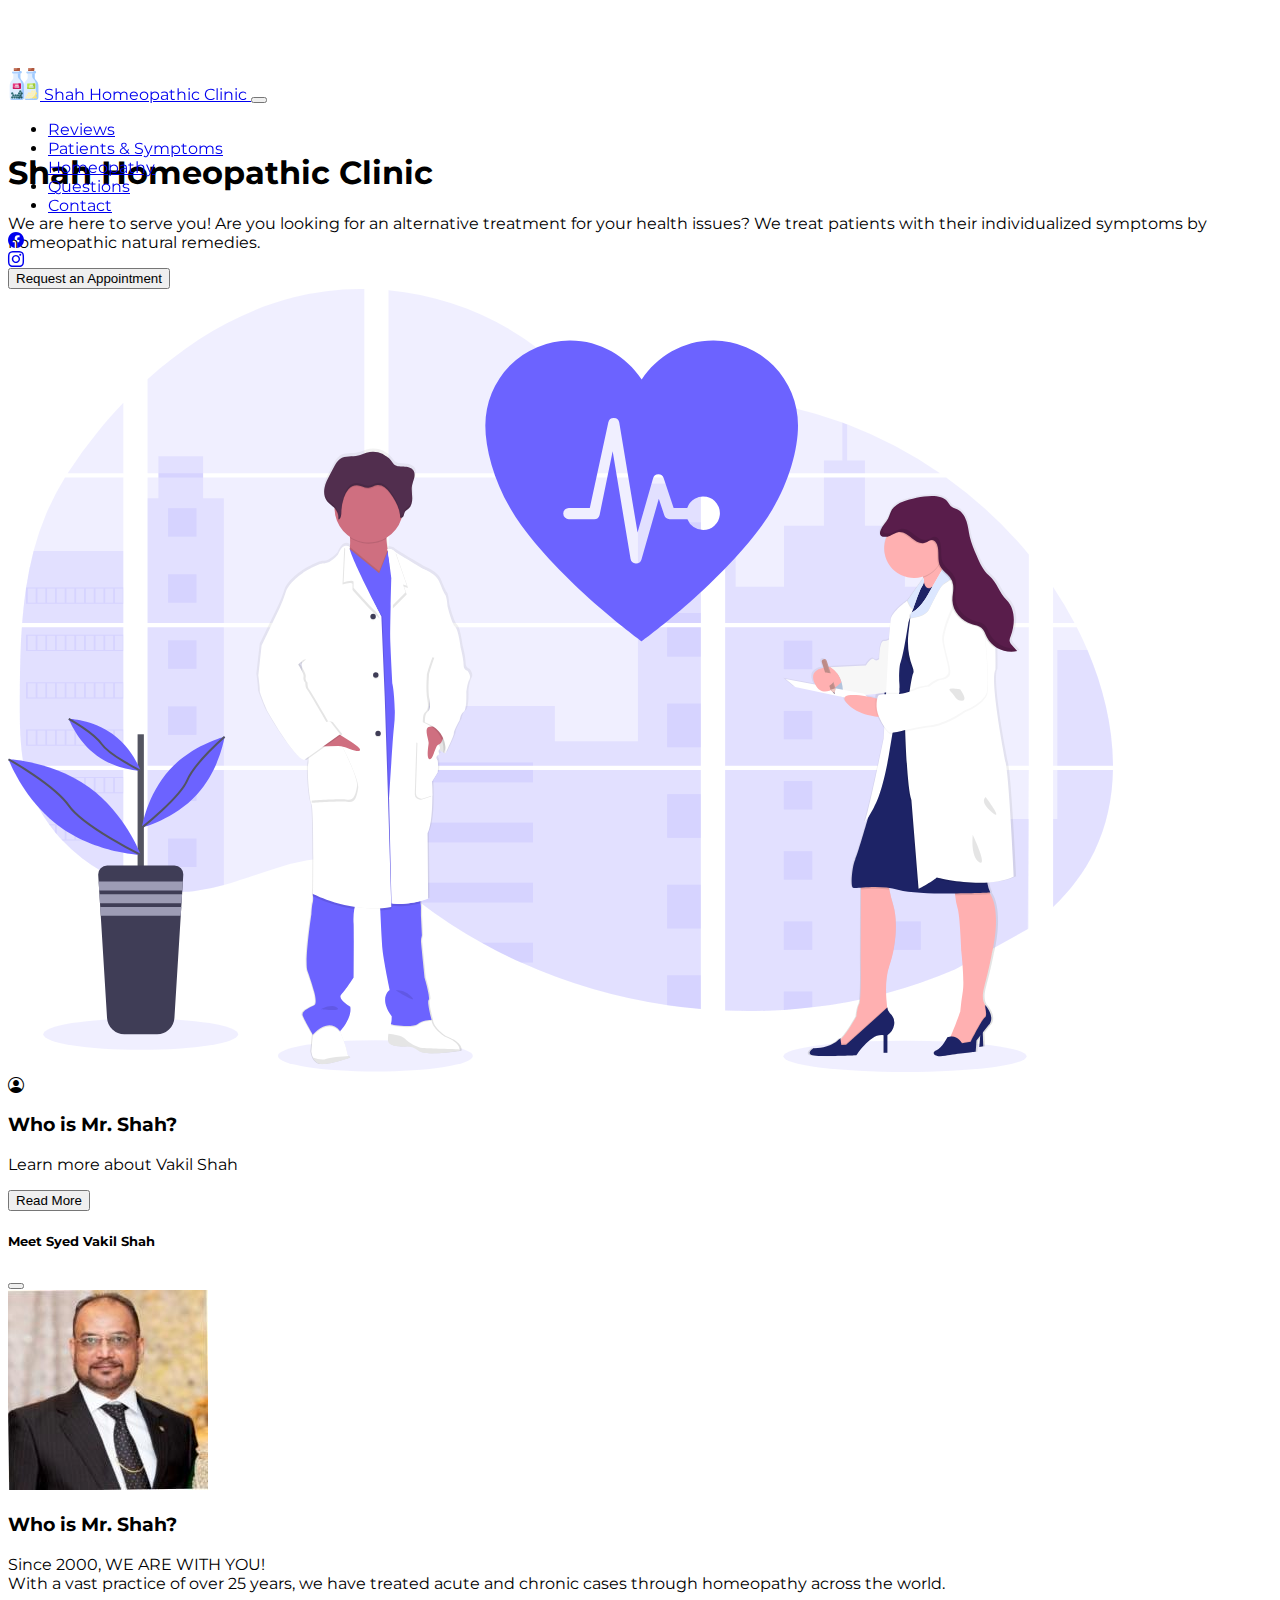
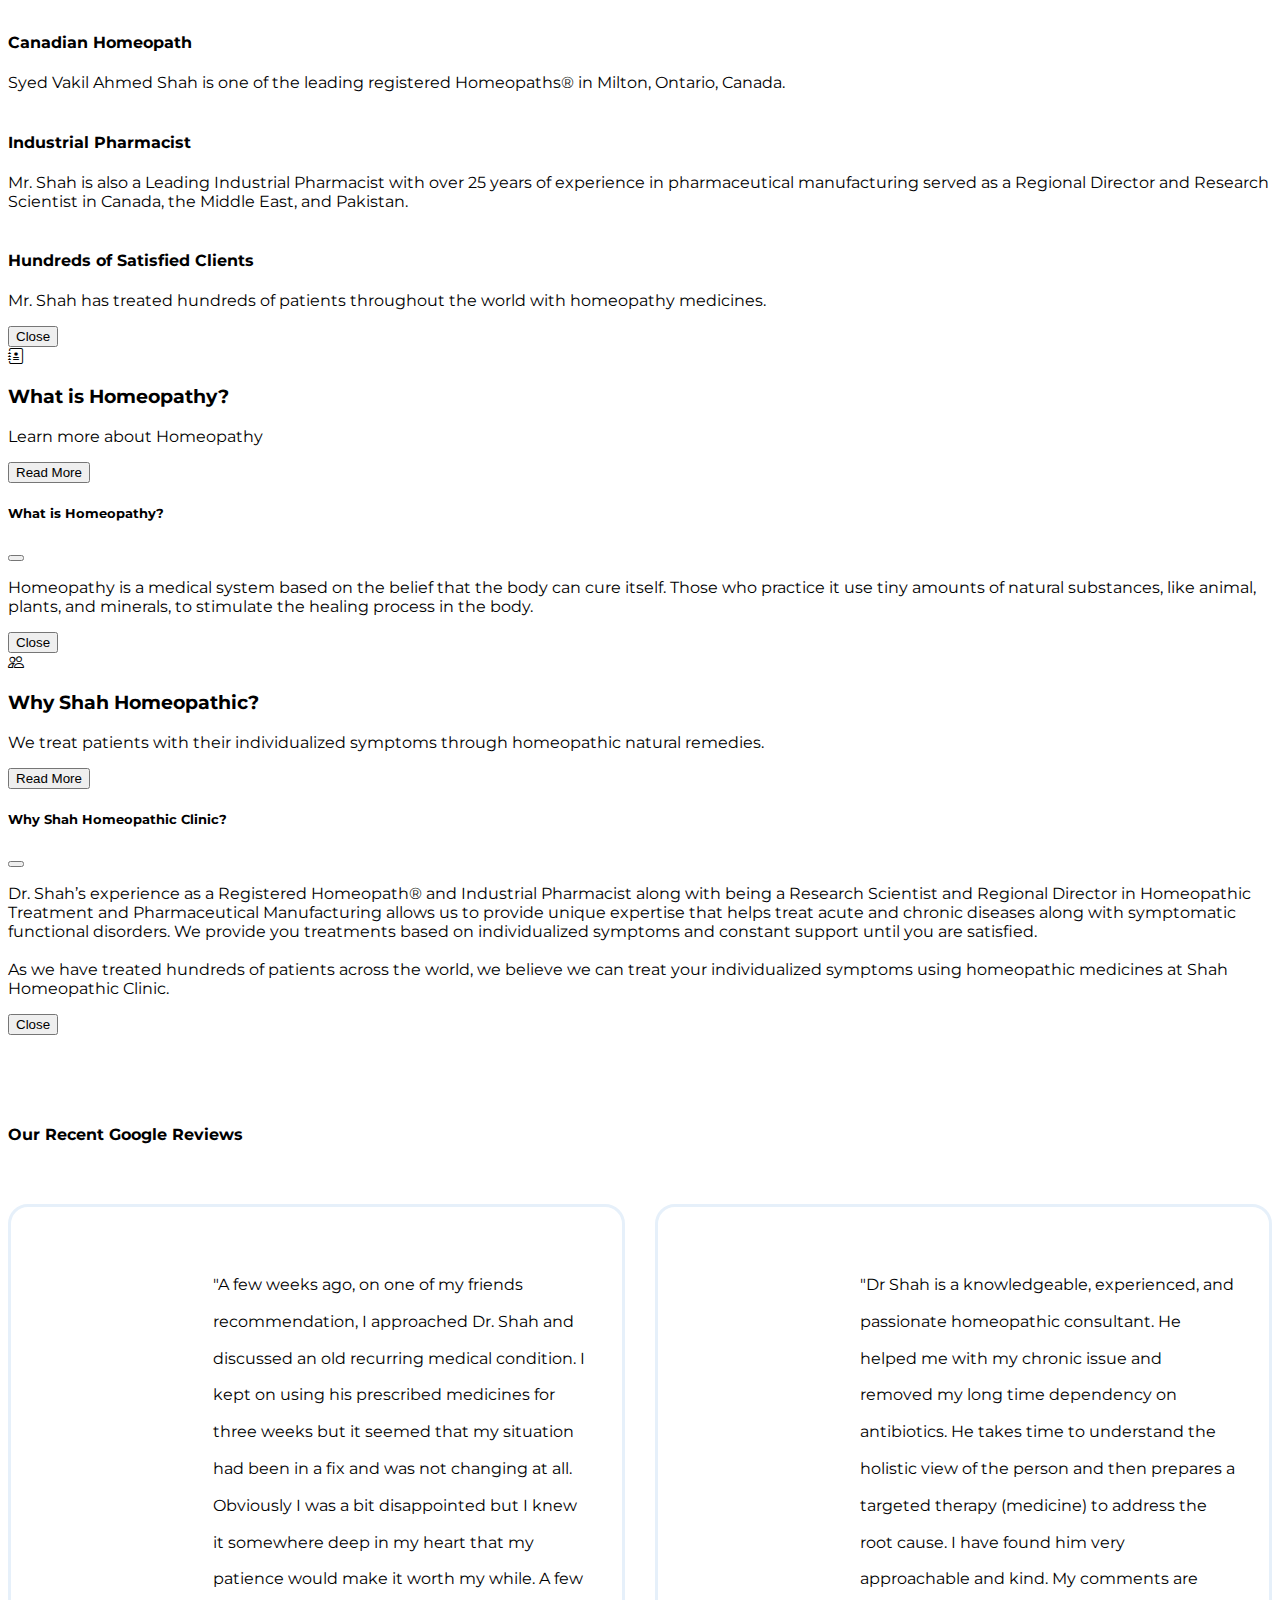
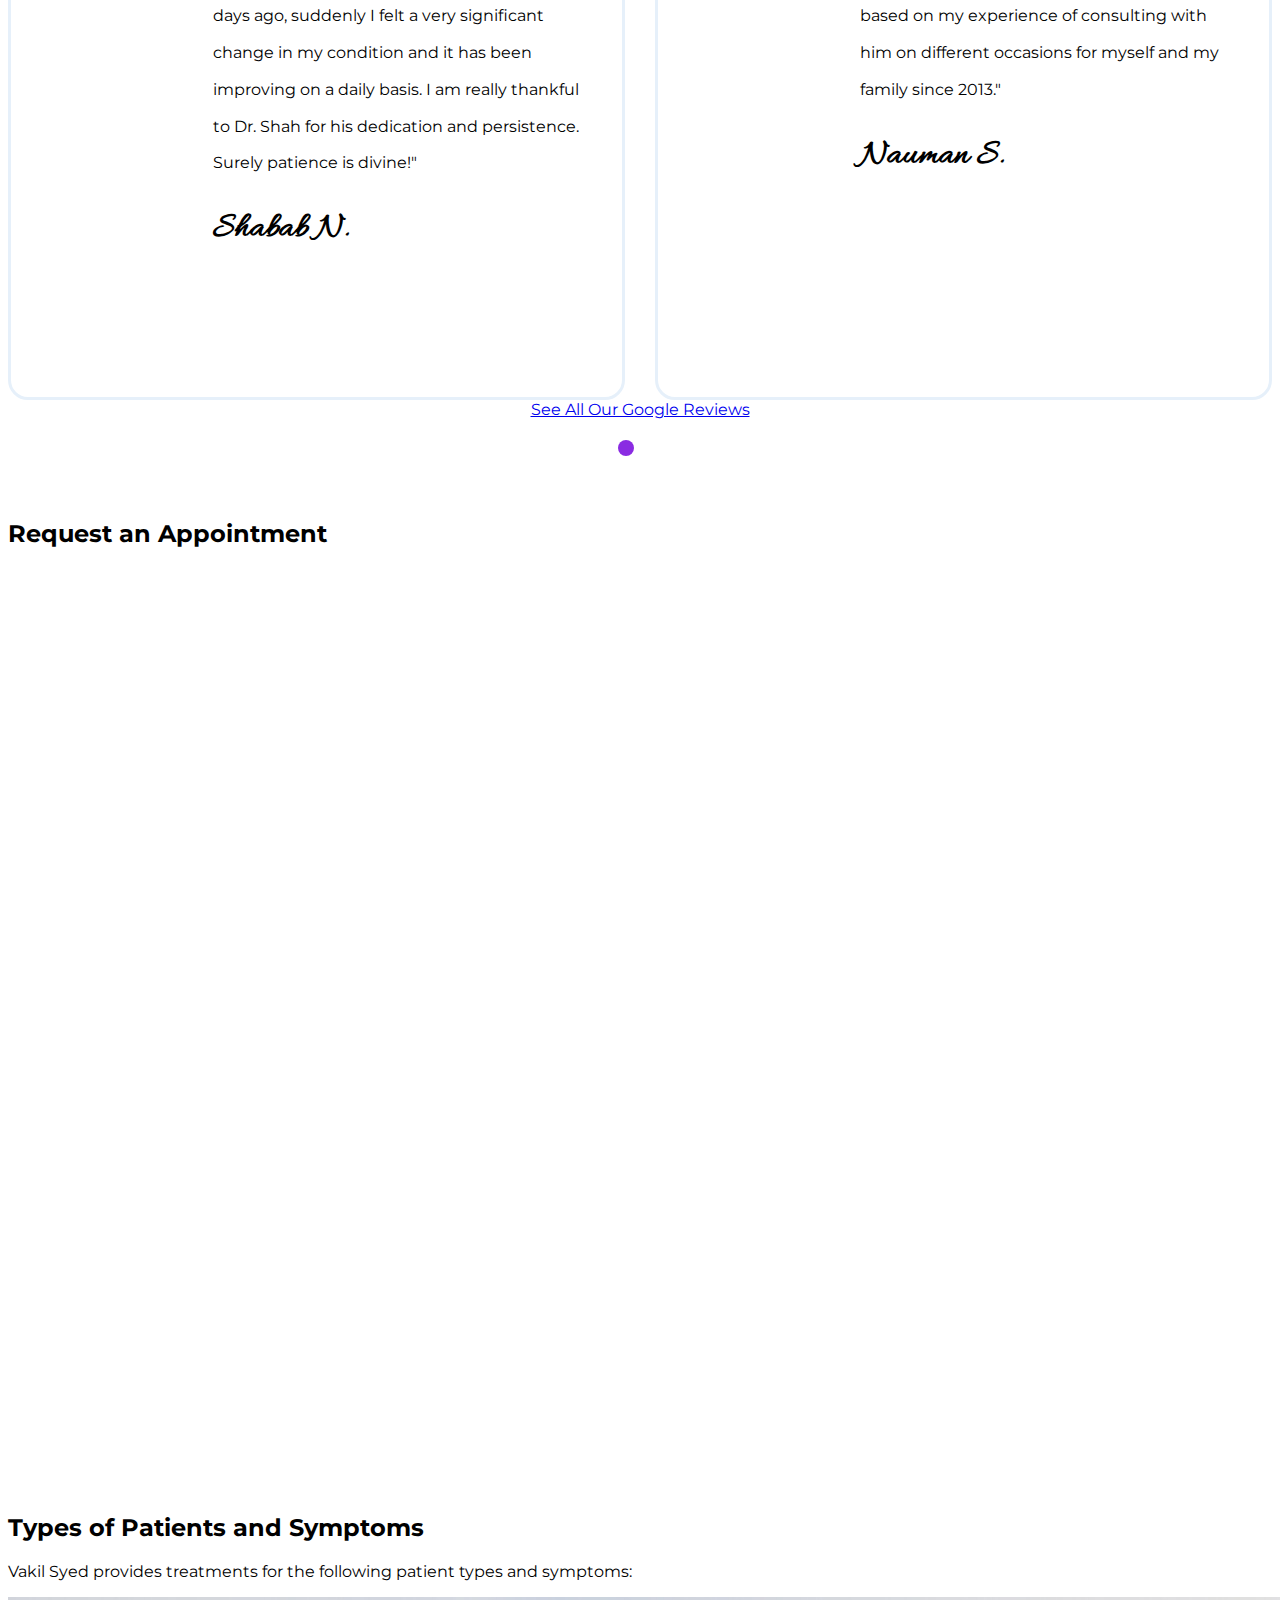
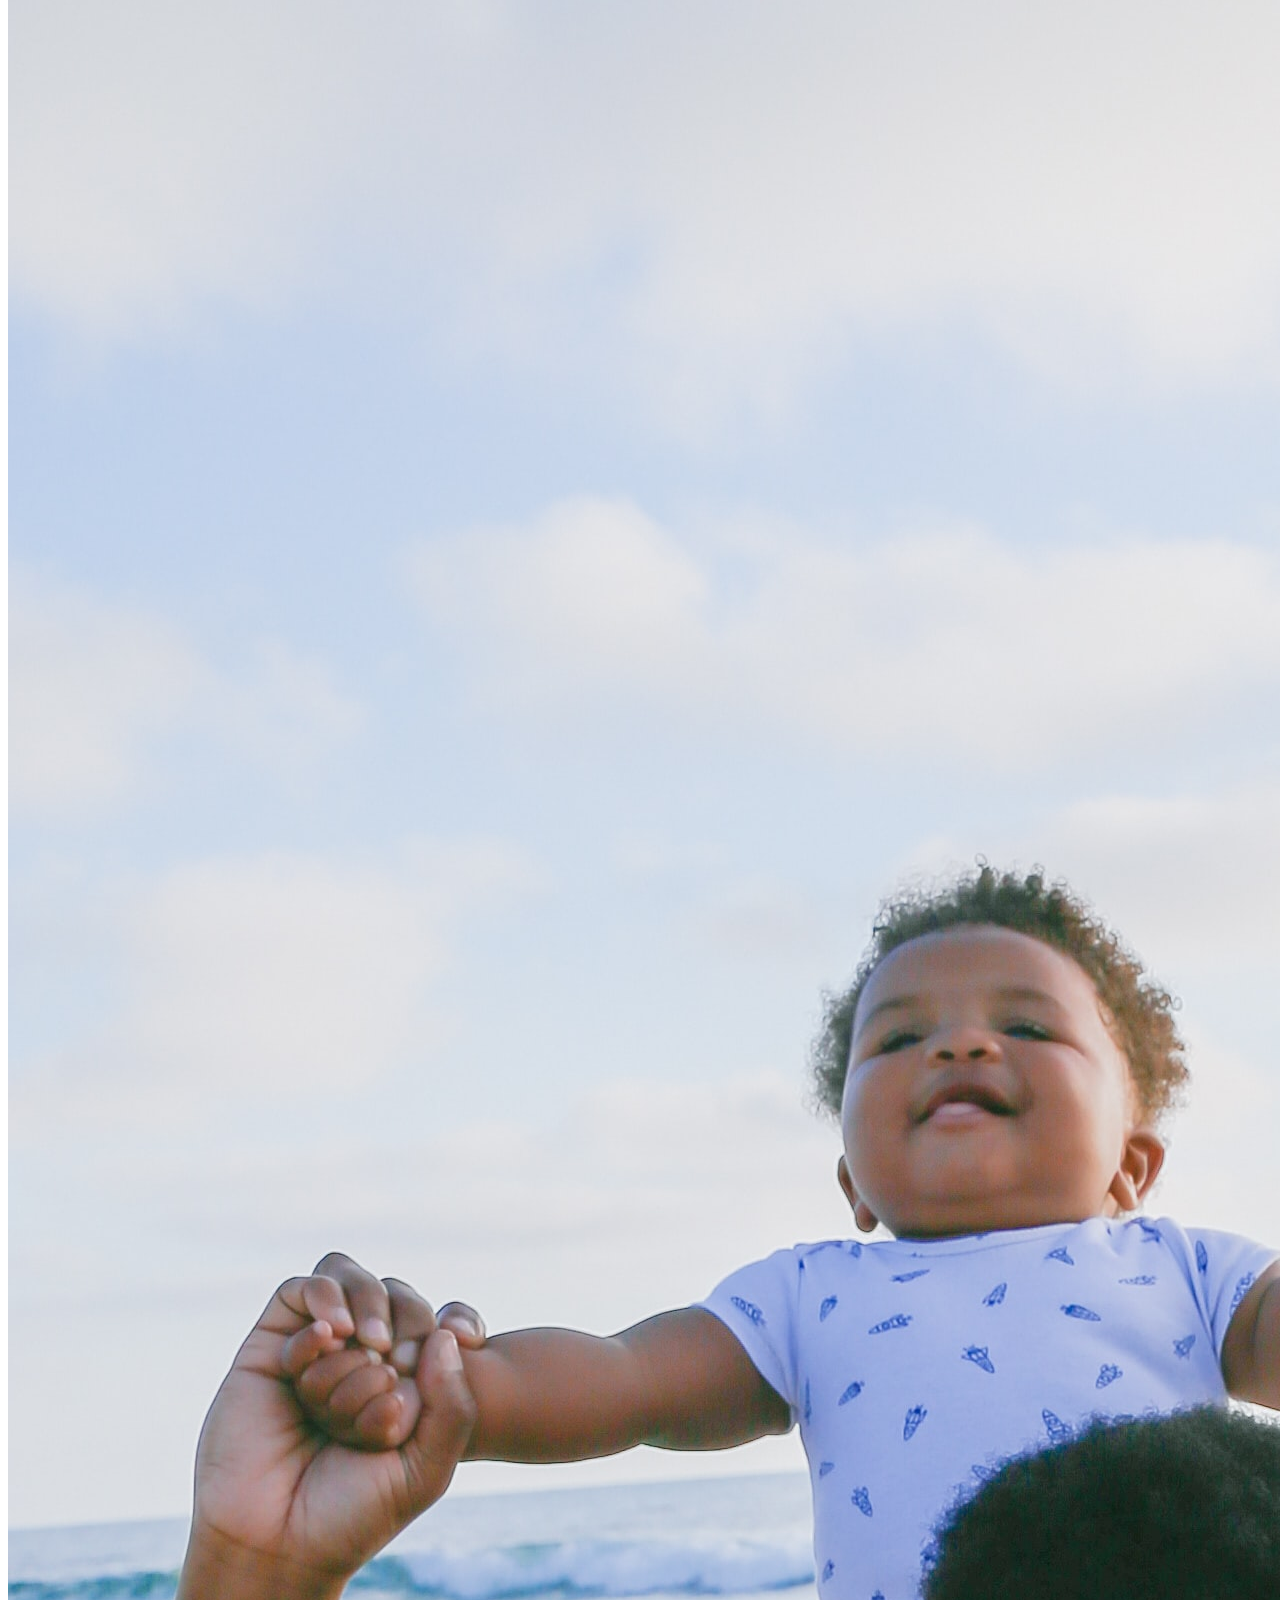
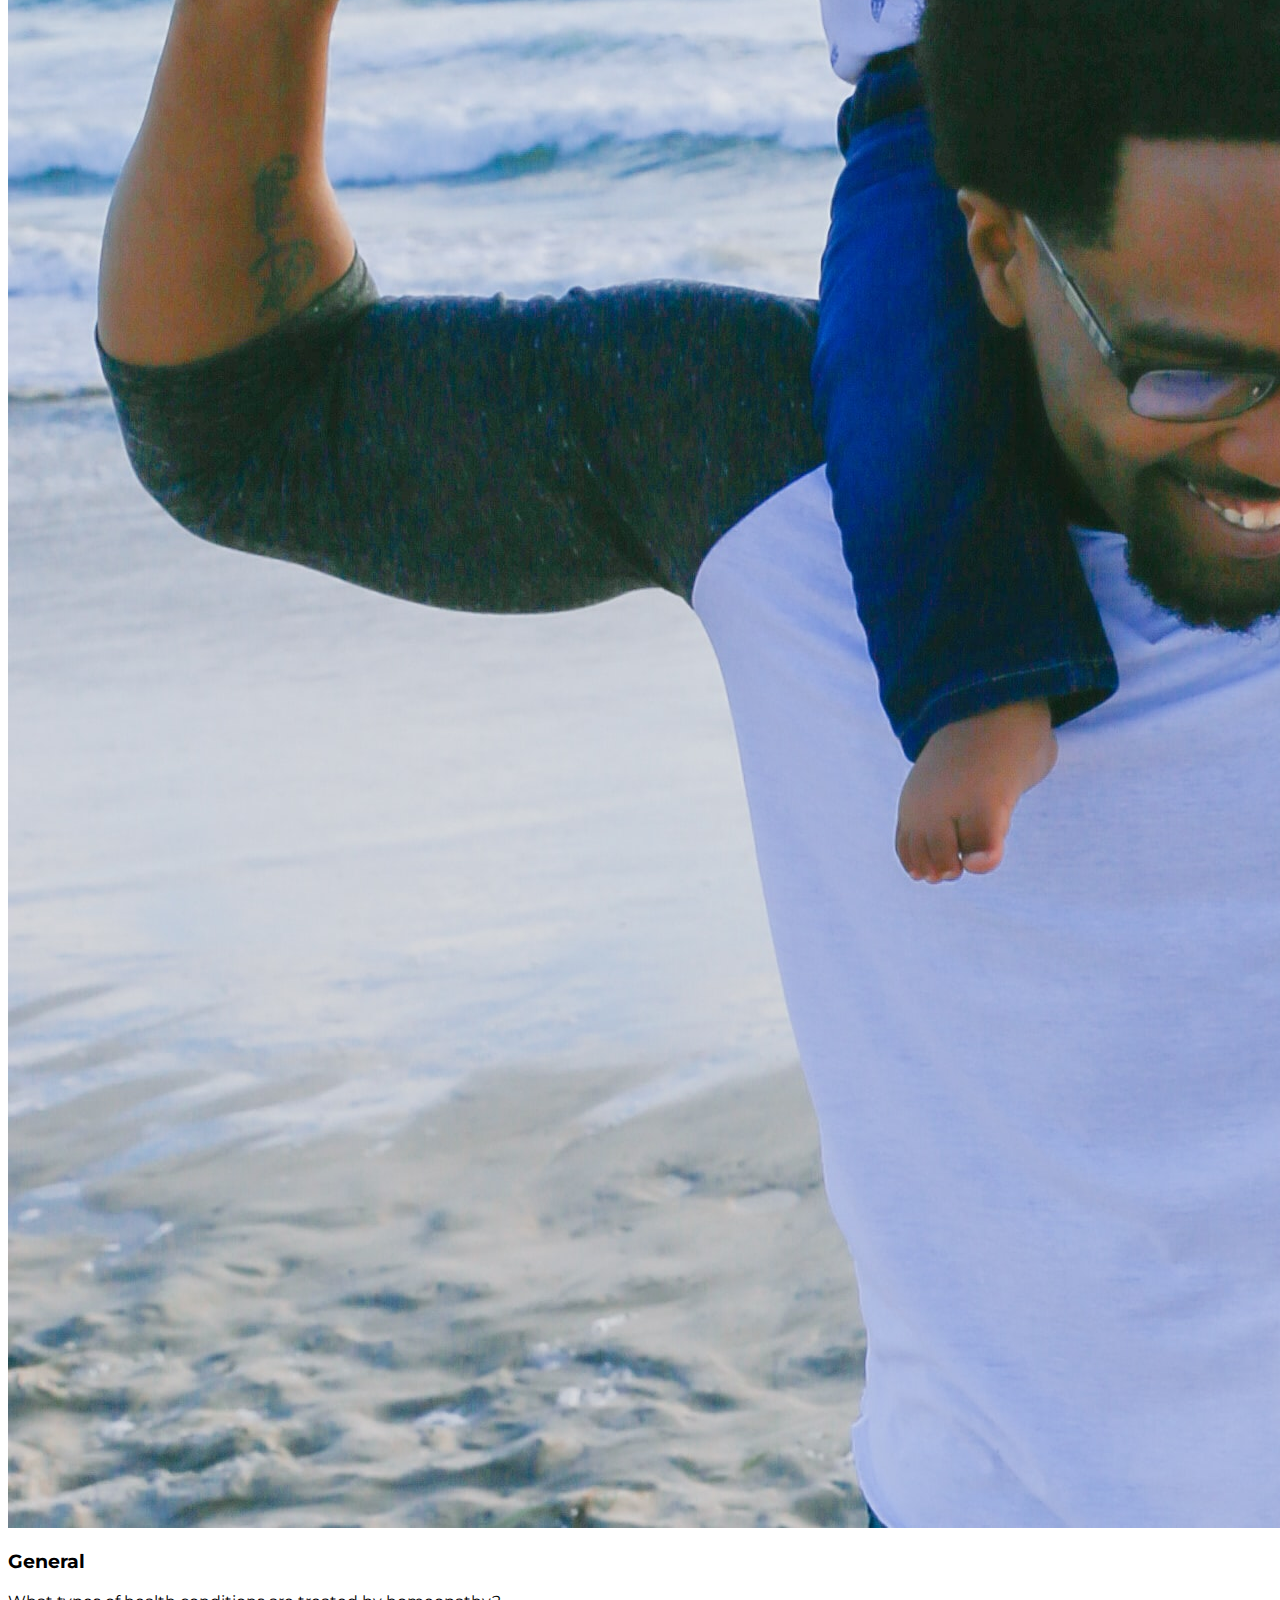
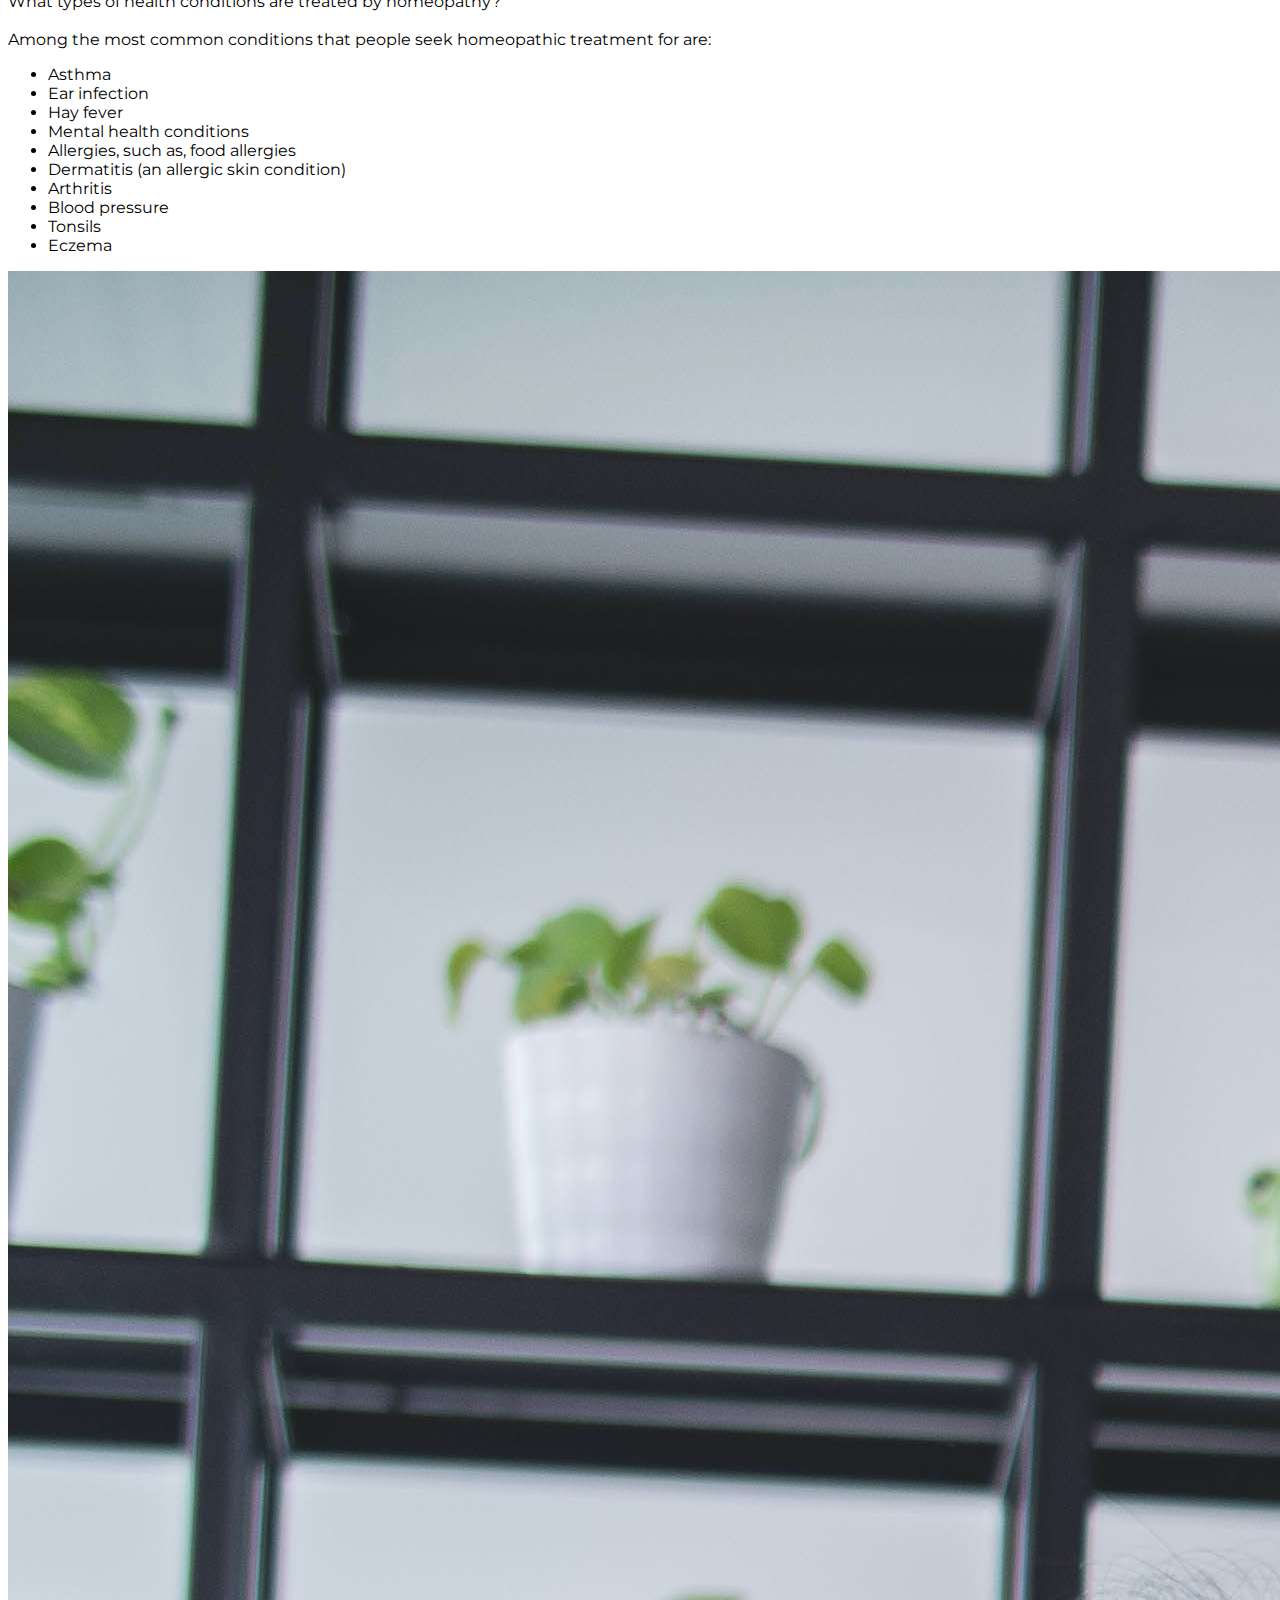
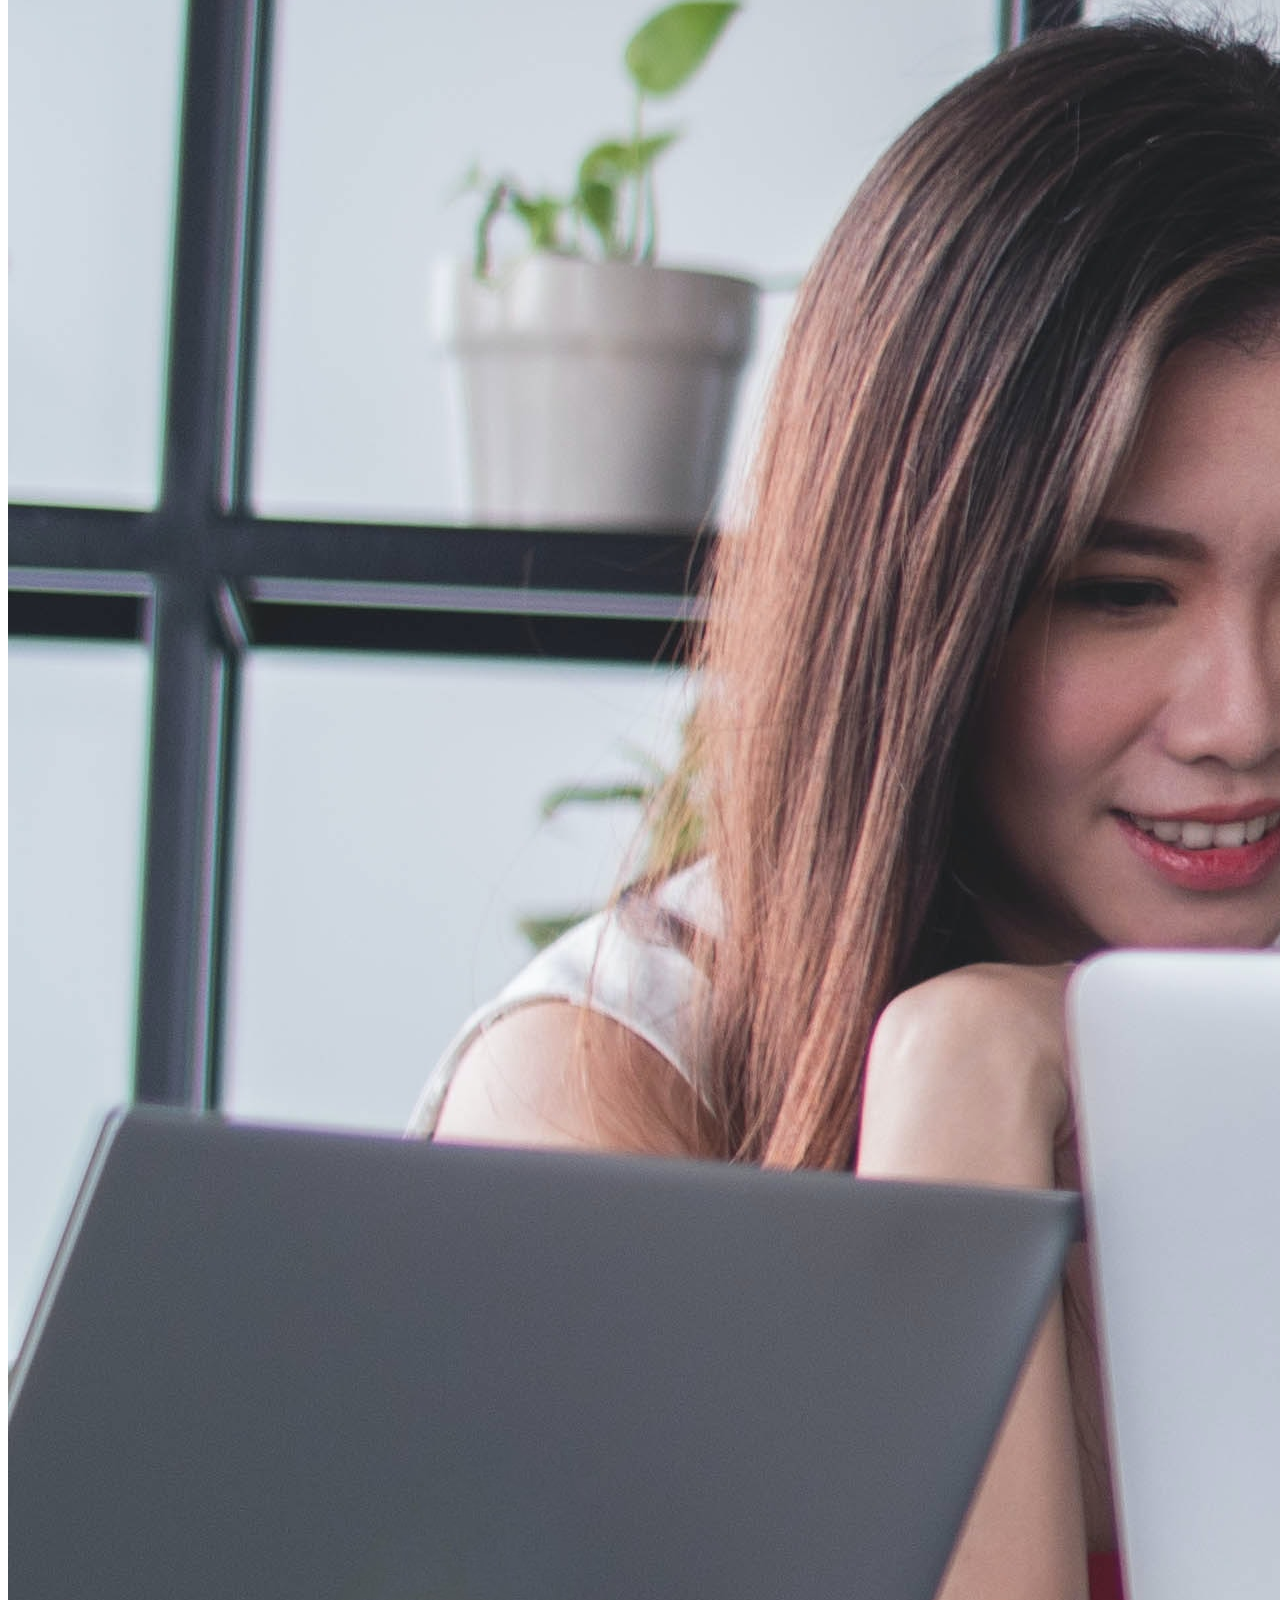
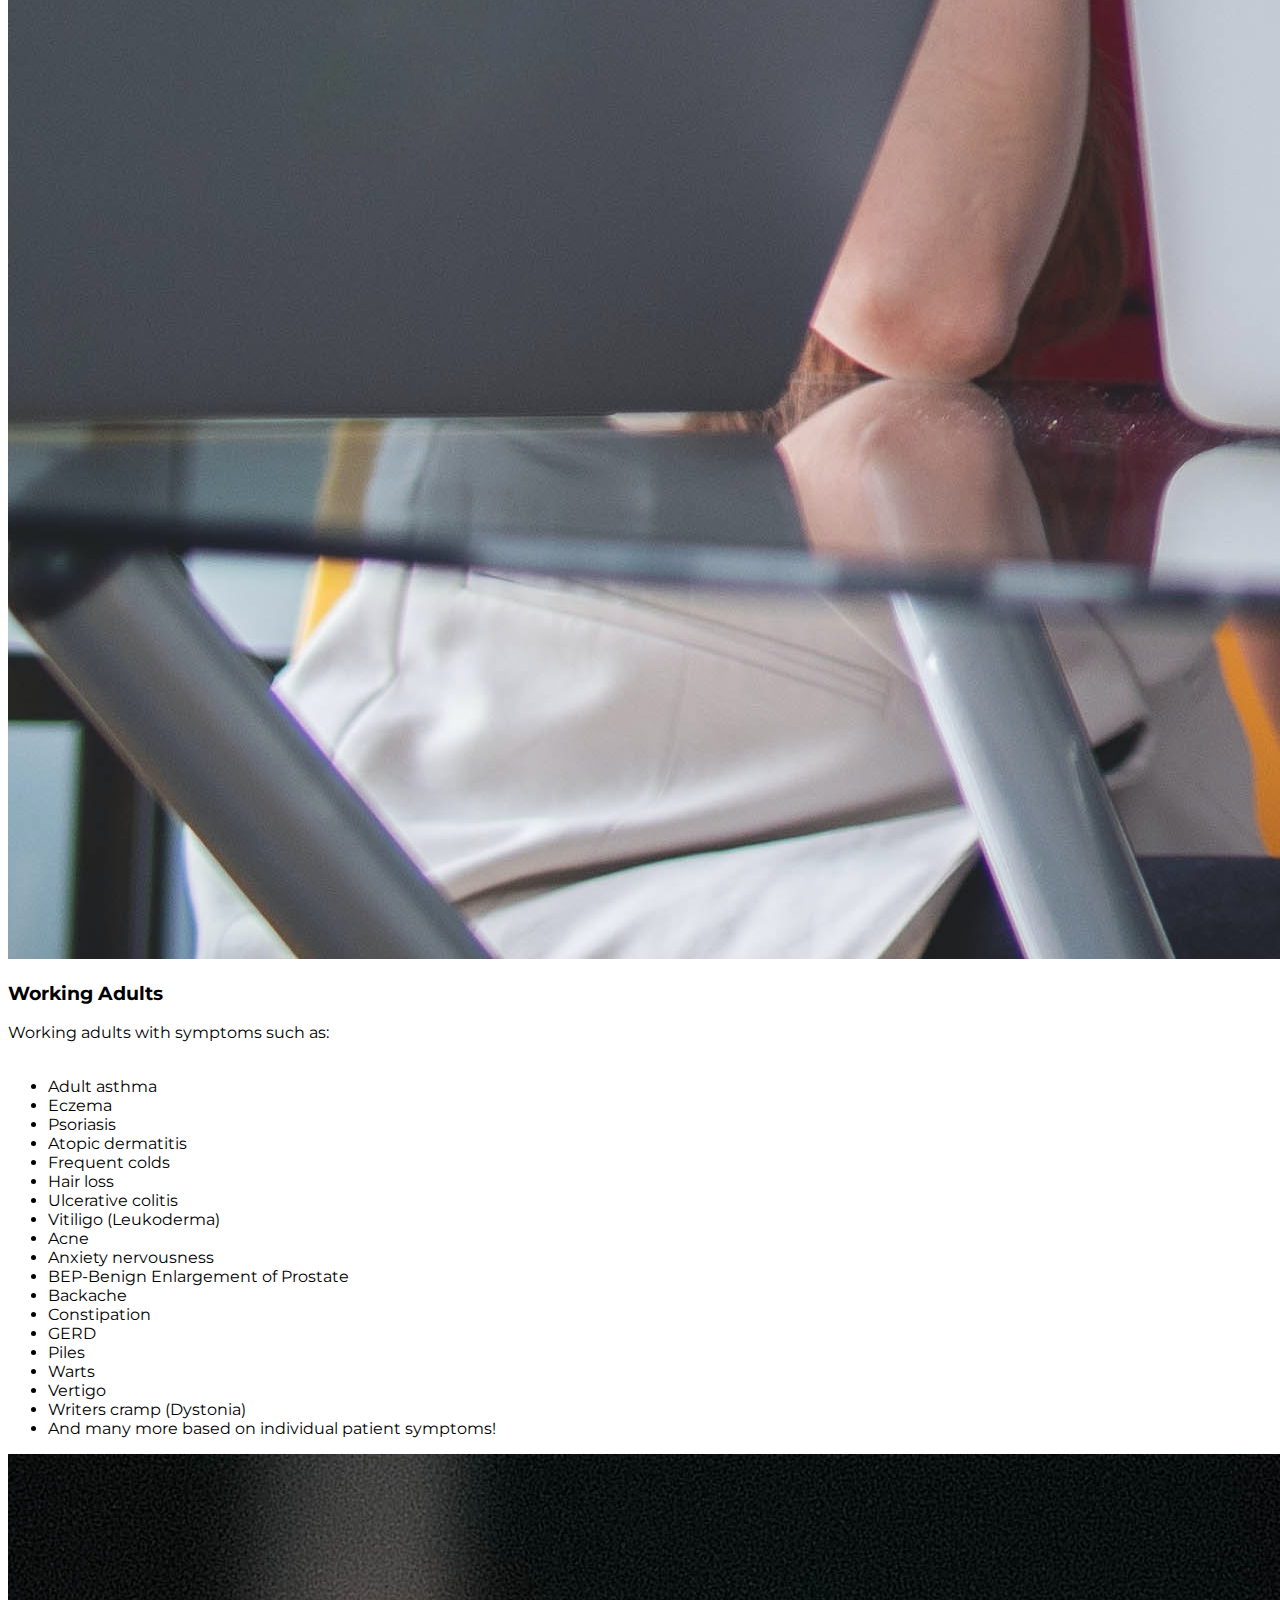
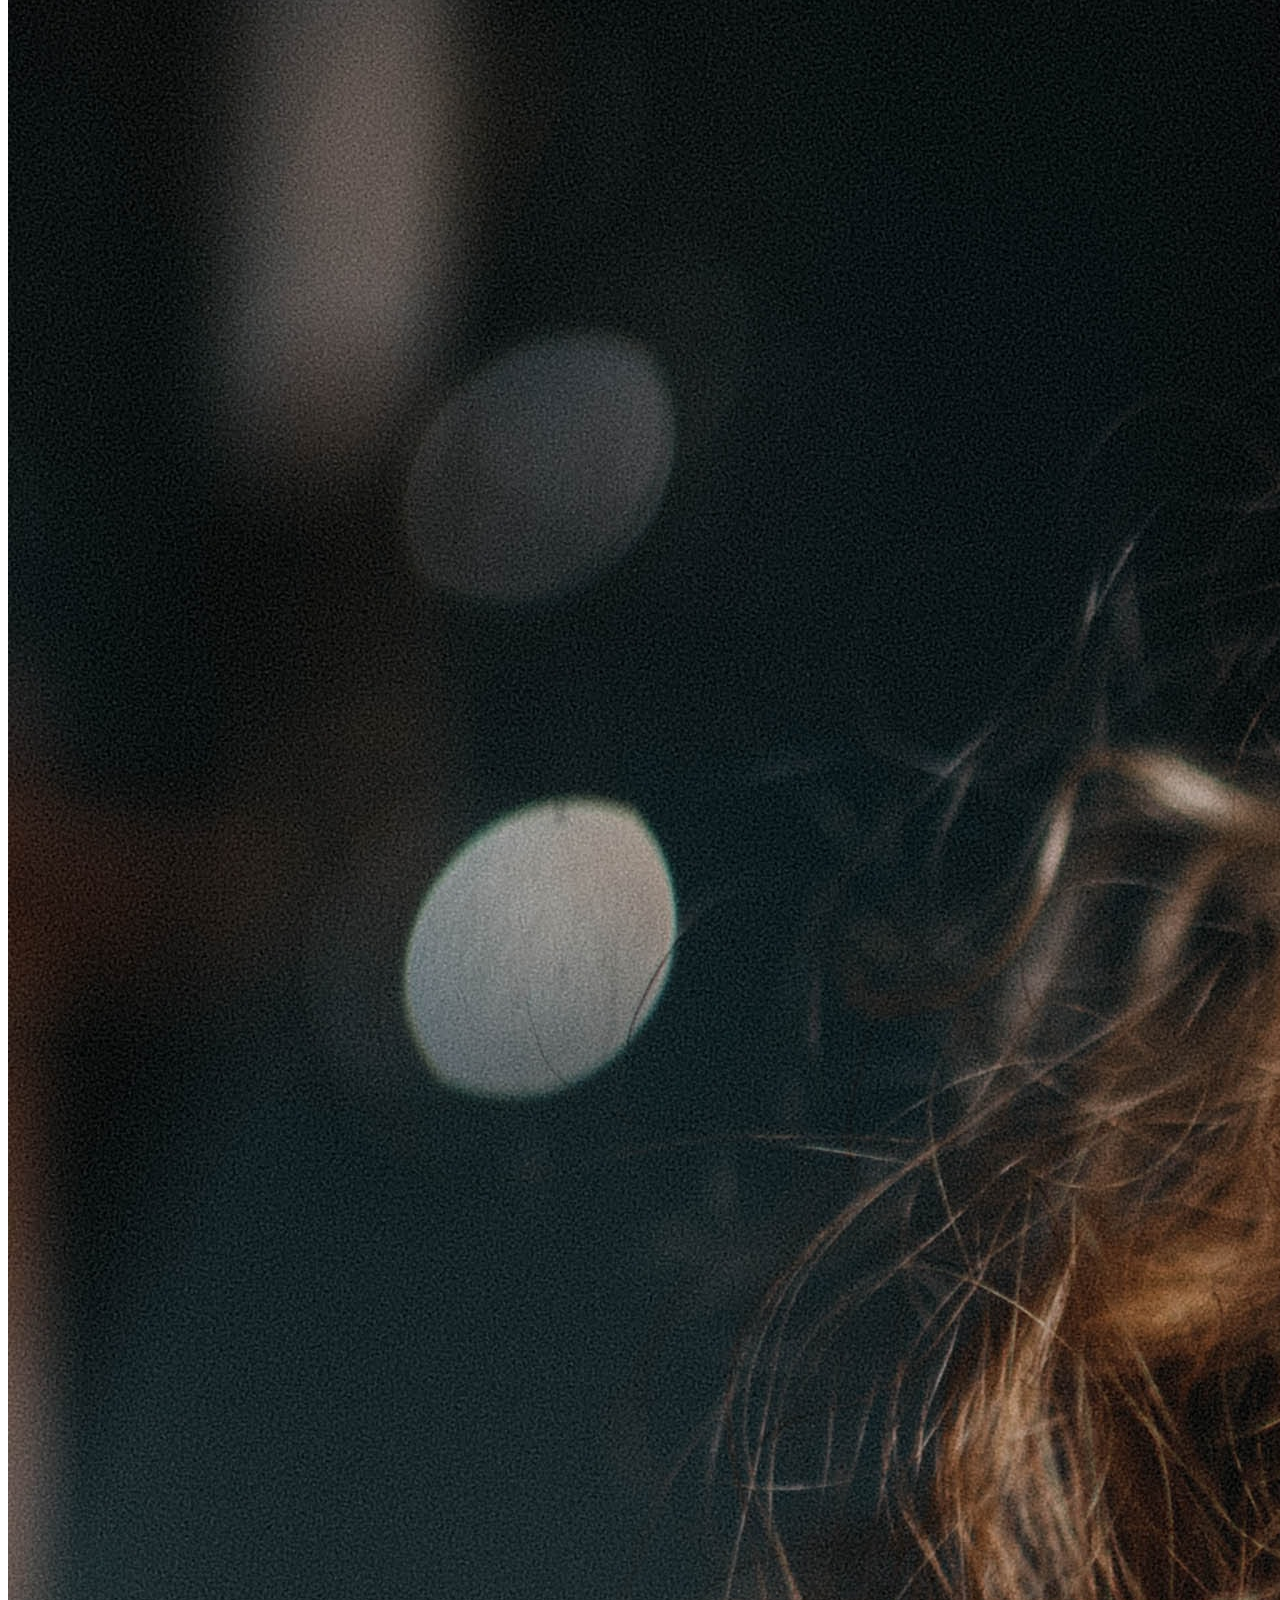
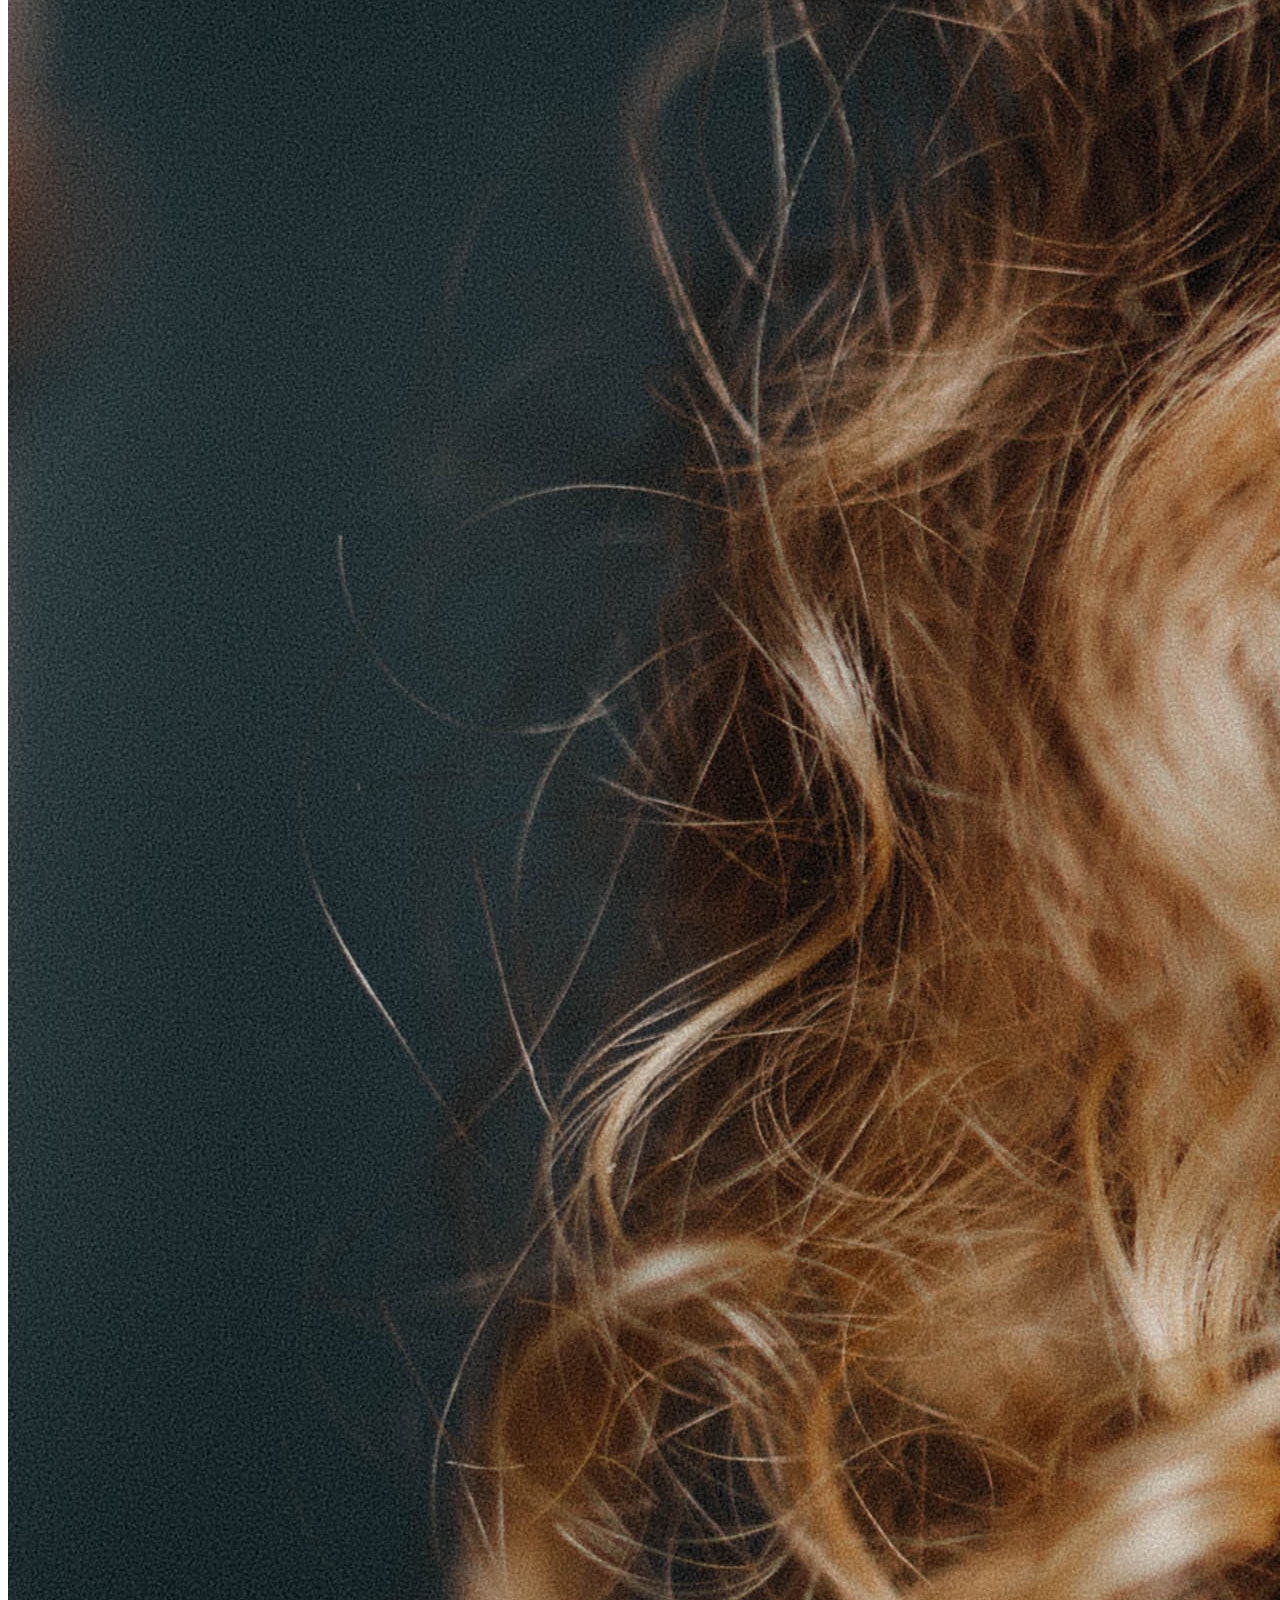
==== commit 65223359: "Adjusting margin and fixing white bar mobile issue" ====
--- a/index.html
+++ b/index.html
@@ -1,14 +1,11 @@
 <!-- git init cd C:\Users\prora_000\Desktop\Programming\VC_Website -->
-
-
 <!DOCTYPE html>
 <html lang="en">
   <head>
     <meta charset="UTF-8" />
     <meta http-equiv="X-UA-Compatible" content="IE=edge" />
     <meta name="viewport" content="width=device-width, initial-scale=1.0" />
-    <!-- CSS only -->
-    <!-- 'Ctrl + /' keyboard shortcut to add comment quicker-->
+    <!-- Bootstrap stylesheets -->
     <link
       href="https://cdn.jsdelivr.net/npm/bootstrap@5.2.0-beta1/dist/css/bootstrap.min.css"
       rel="stylesheet"
@@ -29,7 +26,6 @@
     <title>Shah Homeopathic Clinic</title>
     <link href="https://fonts.googleapis.com/css2?family=Montserrat:wght@400;600;700;900&display=swap" rel="stylesheet">
     <link href="https://fonts.googleapis.com/css2?family=Allura&display=swap" rel="stylesheet">
-    <!-- <link href="https://cdnjs.cloudflare.com/ajax/libs/twitter-bootstrap/4.6.0/css/bootstrap.min.css" rel="stylesheet"> -->
     <link href="https://cdnjs.cloudflare.com/ajax/libs/OwlCarousel2/2.2.1/assets/owl.carousel.min.css" rel="stylesheet">
   </head>
   <body>
@@ -103,6 +99,7 @@
             <h1><span class="text-primary">Shah Homeopathic Clinic</span></h1>
 
             <p class="lead my-4">
+              <!-- [1] -->
               We are here to serve you! Are you looking for an alternative
               treatment for your health issues? We treat patients with their
               individualized symptoms by homeopathic natural remedies.
@@ -292,21 +289,16 @@
                   </div>
                 </div>
                 <!-- End of Modal and contents -->
-
-              </div>
-            </div>
-          </div>
-
-
-
-          
-          
+              </div>
+            </div>
+          </div>
+         <!-- End of Card 3: Why Shah Homeopathy? -->
             
           </div>
         </div>
     </section>
 
-    <!-- Review Carousel -->
+    <!-- Reviews Carousel -->
     <section class="testimonial">
       <div class="container" id="google_reviews">
         <div class="row">
@@ -331,7 +323,7 @@
                   it worth my while. A few days ago, suddenly I felt a very significant change in my condition and it has been improving on 
                   a daily basis. I am really thankful to Dr. Shah for his dedication and persistence.  Surely patience is divine!"</p>
                 <h4>Shabab N.</h4>
-                <!-- <h6>Designation Here</h6> -->
+
               </div>
             </div>
             <div class="single-box">
@@ -343,7 +335,7 @@
                   him very approachable and kind. My comments are based on my experience of consulting with him on different 
                   occasions for myself and my family since 2013."</p>
                 <h4>Nauman S.</h4>
-                <!-- <h6>Designation Here</h6> -->
+
               </div>
             </div>
             <div class="single-box">
@@ -354,7 +346,7 @@
                   and provided me with his advice and medicine. He made me feel comfortable, not rushed and answered all 
                   of my questions and concerns. I would definitely recommend him."</p>
                 <h4>Nasiruddin S.</h4>
-                <!-- <h6>Designation Here</h6> -->
+
               </div>
             </div>
             <div class="single-box">
@@ -366,21 +358,15 @@
                   husband felt a significant difference in his allergy conditions after doing a medicine course with 
                   him. For my children too, I go to him. Highly recommend him.."</p>
                 <h4>Mahwish R.</h4>
-                <!-- <h6>Designation Here</h6> -->
+
               </div>
             </div>
           </div>
         </div>
 
         <!-- Google Review Section Start -->
-          <div class="container m-5">
+          <div class="container">
             <div class="col-md-12 service-package" style="text-align: center;">
-                <!-- <h4 class="f-primary-b b-h4-special f-h4-special" style="margin: 10px 0 35px 0;">
-                  <span class="service-package-title">
-                  Our Recent Google Reviews
-                  </span>
-                </h4> -->
-                  
                 <script src="https://cdnjs.cloudflare.com/ajax/libs/jquery/3.1.1/jquery.min.js"></script>
                 <script src="https://tutorialswebsite.com/cdn/google_places.js"></script>
                 <script src="https://maps.googleapis.com/maps/api/place/nearbysearch/json?location=-33.8670522,151.1957362&radius=500&types=food&name=harbour&key=AIzaSyC2sxEiOWHnQb6YJzxJqZUA4OosTOdF_os"></script>
@@ -394,24 +380,21 @@
                       , max_rows:5
                       ,rotateTime: false
                       , shorten_names: true
-                
                     
                   });
                 });
                 </script>
                 
-                <a class="btn btn-success text-center" style="margin-top:20px; margin-right: 75px;" href="https://www.google.com/search?q=shah+homeopathic+clinic+milton&rlz=1C1GCEA_enUS815US815&oq=sh&aqs=chrome.0.69i59j69i57j69i61l2j69i65j69i60j69i65l2.353j0j1&sourceid=chrome&ie=UTF-8#lrd=0x882b6f39d41a1565:0x5885bfb8c5553952,1,,," target="_blank" rel="noopener noreferrer">
+                <a class="btn btn-success text-center" style="margin-top:80px;" href="https://www.google.com/search?q=shah+homeopathic+clinic+milton&rlz=1C1GCEA_enUS815US815&oq=sh&aqs=chrome.0.69i59j69i57j69i61l2j69i65j69i60j69i65l2.353j0j1&sourceid=chrome&ie=UTF-8#lrd=0x882b6f39d41a1565:0x5885bfb8c5553952,1,,," target="_blank" rel="noopener noreferrer">
                   See All Our Google Reviews
                 </a>
-              </div>
-          <!-- End Google Reviews Section --> 
-
+              </div> 
       </div>
     </section>
-
-
-
-    <!-- Calendly inline widget begin -->
+    <!-- End Google Reviews Section -->
+
+
+    <!-- Calendly Inline Widget Start -->
     <section id="appointment" class="bg-light text-dark text-center p-5">
       <div class="container">
         <div class="col-md p-5">
@@ -429,9 +412,9 @@
         ></script>
       </div>
     </section>
-    <!-- Calendly inline widget end -->
-
-    <!-- Patients section -->
+    <!-- Calendly Inline Widget End -->
+
+    <!-- Patients section Start -->
     <section id="patients" class="p-5 bg-light" style="min-height: 500px">
       <div class="container">
         <div class="row g-3">  
@@ -475,10 +458,6 @@
                     </div>
 
                   </p>
-                  <!-- Read More button -->
-                  <!-- <a href="#" class="btn btn-dark mt-3">
-                    <i class="bi bi-chevron-right"></i>Read More</a
-                  > -->
                 </div>
               </div>
             </div>
@@ -525,10 +504,6 @@
                       </div>
                     </div>
                   </p>
-                  <!-- Read More button -->
-                  <!-- <a href="#" class="btn btn-dark mt-3">
-                    <i class="bi bi-chevron-right"></i>Read More</a
-                  > -->
                 </div>
               </div>
             </div>
@@ -569,10 +544,6 @@
                       </div>
                     </div>
                   </p>
-                  <!-- Read More button -->
-                  <!-- <a href="#" class="btn btn-dark mt-3">
-                    <i class="bi bi-chevron-right"></i>Read More</a
-                    > -->
                 </div>
               </div>
             </div>
@@ -613,10 +584,6 @@
                       </div>
                     </div>
                   </p>
-                  <!-- Read More button -->                
-                  <!-- <a href="#" class="btn btn-dark mt-3">
-                    <i class="bi bi-chevron-right"></i>Read More</a
-                    > -->
                 </div>
               </div>
             </div>
@@ -626,31 +593,6 @@
         </div> 
       </div>
     </section>
-
-    <!-- Learn the Fundamentals Sections -->
-    <!-- <section id="learn" class="p-5">
-      <div class="container">
-        <div class="row align-items-center justify-content-between">
-          <div class="col-md">
-            <img src="img/holistic.jpg" class="img-fluid" alt="" />
-          </div>
-          <div class="col-md p-5">
-            <h2>Learn The Fundamentals</h2>
-            <p class="lead">
-              Summary block text Summary block text Summary block text Summary
-              block text Summary block text Summary block text
-            </p>
-            <p>
-              Summary block text Summary block text Summary block text Summary
-              block text Summary block text Summary block text
-            </p>
-            <a href="#" class="btn btn-light mt-3">
-              <i class="bi bi-chevron-right"></i>Read More</a
-            >
-          </div>
-        </div>
-      </div>
-    </section> -->
 
     <!-- Learn more about Homeopathy Section -->
     <section id="learn" class="p-5 bg-dark text-light">
@@ -698,7 +640,6 @@
                   </div>
                   <div class="modal-body text-dark text-left">
                     <p>
-                      <!-- <span class="fw-bold">What is homeopathy?</span><br> -->
                       <h5>What is homeopathy?</h5>
                       Homeopathy is a <span class="fw-bold">medical system based on the belief that the body can cure itself.</span> 
                       Those who practice it use tiny amounts of natural substances, like plants and minerals. A homeopath believes 
@@ -766,7 +707,6 @@
                       <a href="https://www.google.com/search?q=shah+homeopathic+clinic+milton&rlz=1C1GCEA_enUS815US815&oq=sh&aqs=chrome.0.69i59j69i57j69i61l2j69i65j69i60j69i65l2.353j0j1&sourceid=chrome&ie=UTF-8#lrd=0x882b6f39d41a1565:0x5885bfb8c5553952,1,,,"
                       target="_blank" rel="noopener noreferrer">
                         Shah Homeopathic Clinic Google Reviews.</a>
-                      <!-- Add link to Google Reviews -->
                       <br>
                       <br>
 
@@ -795,9 +735,6 @@
               </div>
             </div>
 
-            <!-- <a href="#" class="btn btn-light mt-3">
-              <i class="bi bi-chevron-right"></i>Read More</a
-            > -->
           </div>
             <div class="col-md">
              <img src="img/holistic.jpg" class="img-fluid" alt="" />
@@ -1065,7 +1002,7 @@
         center: [-79.8830, 43.4995],
         zoom: 17,
       });
-      // Create a default Marker and add it to the map.
+      // Default Marker on the map
       const marker1 = new mapboxgl.Marker()
       .setLngLat([-79.8833, 43.49925])
       .addTo(map);
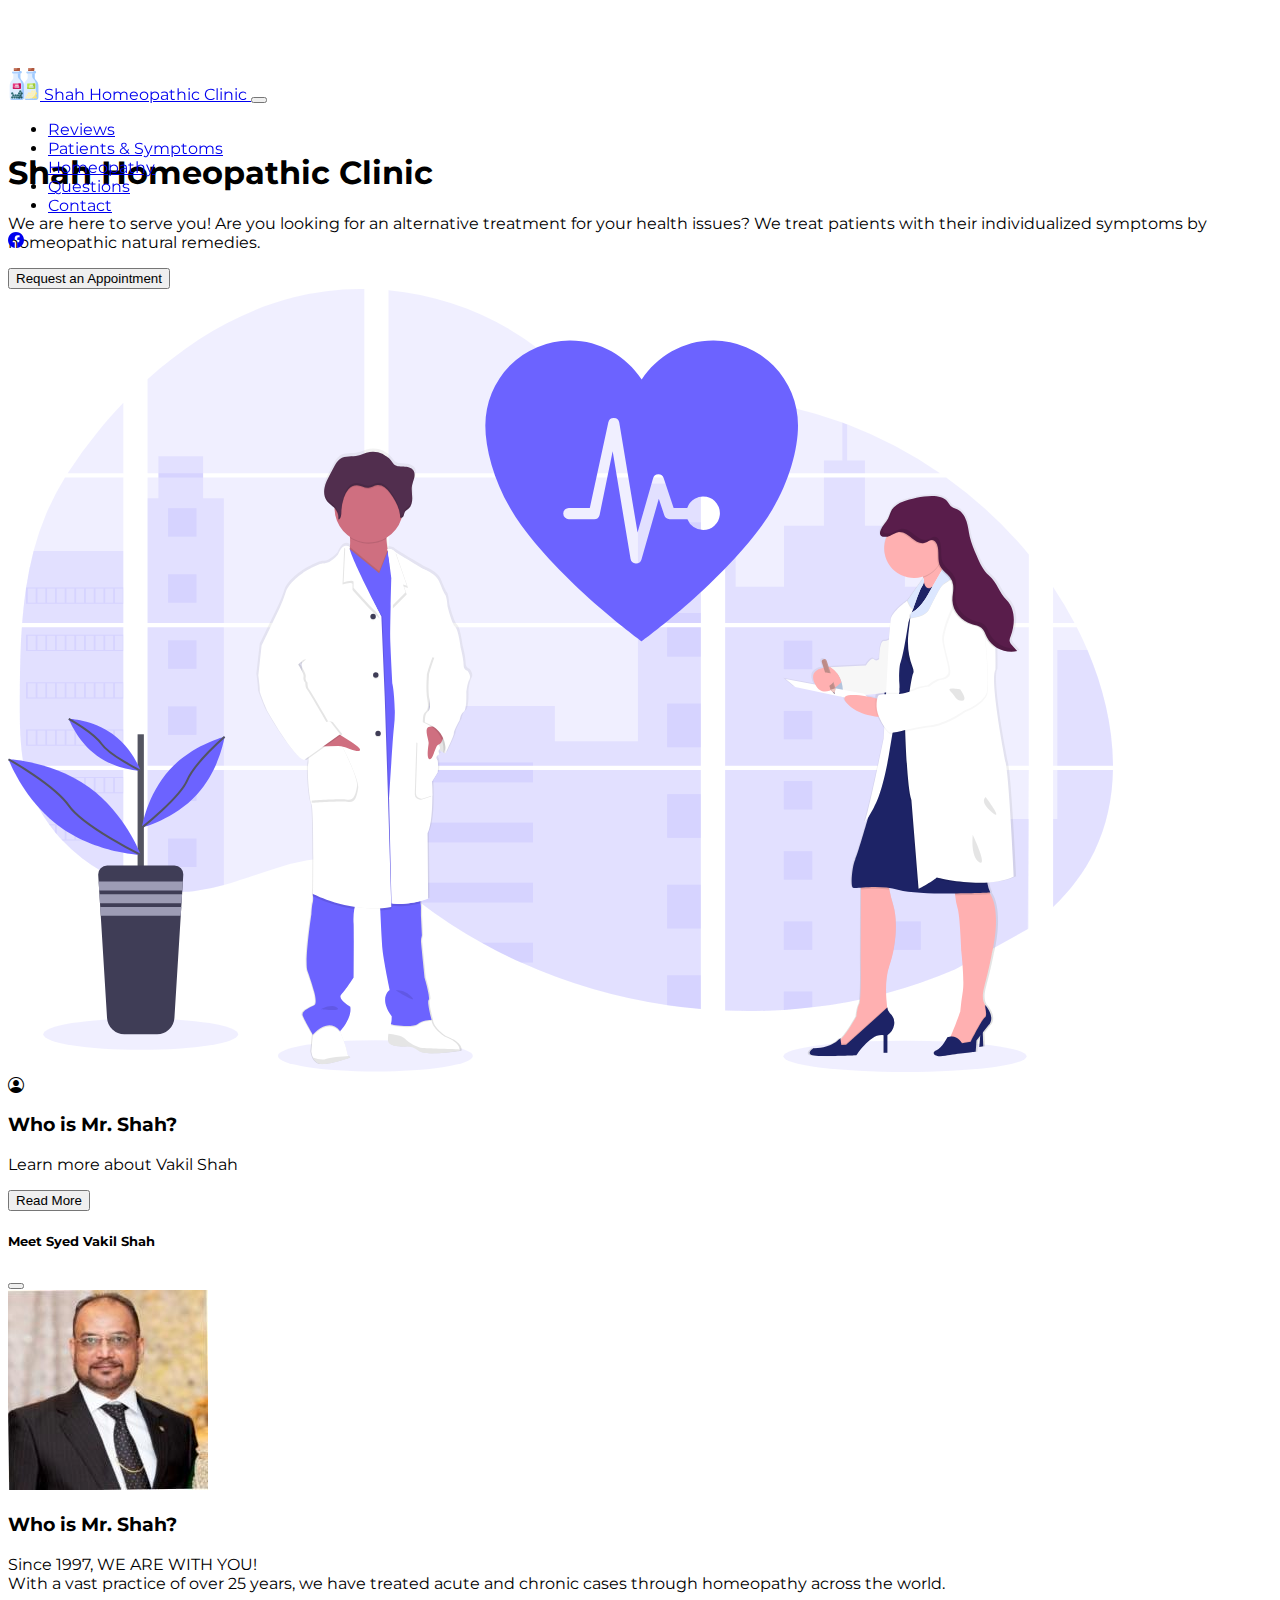
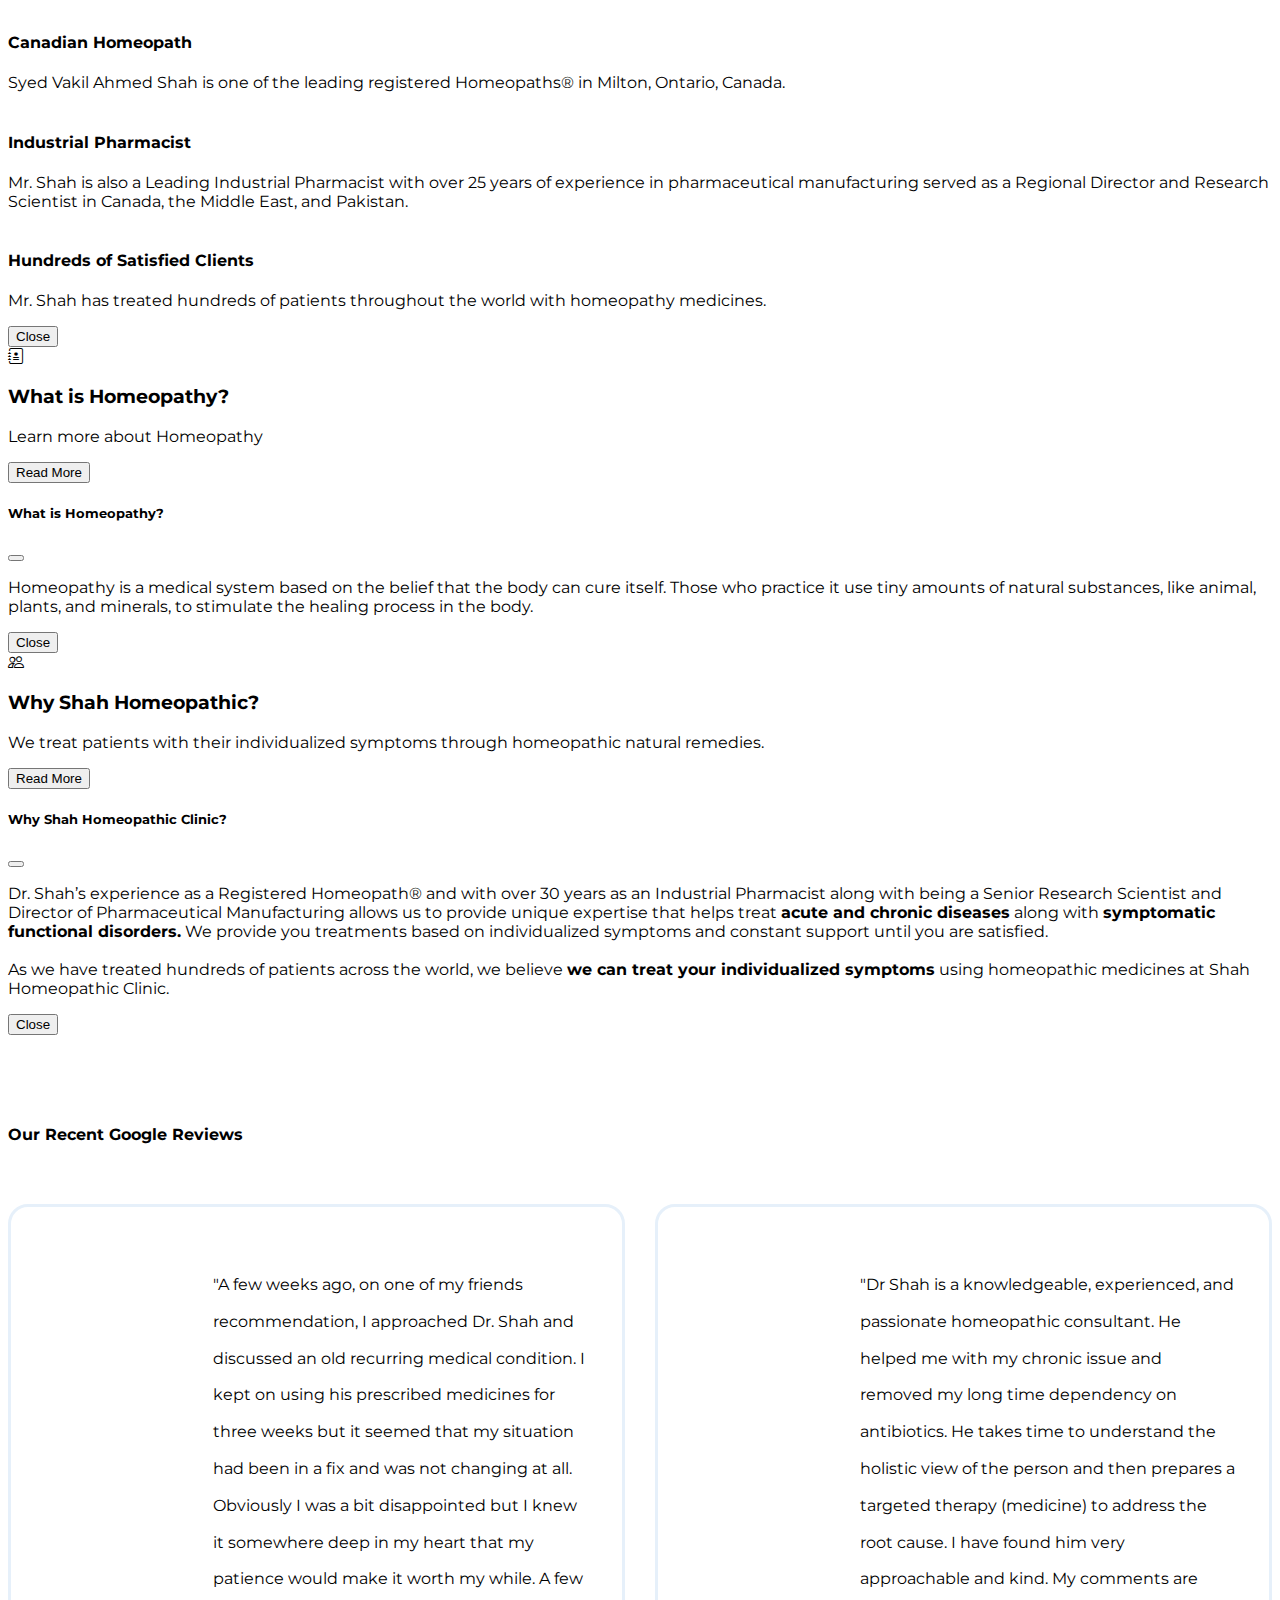
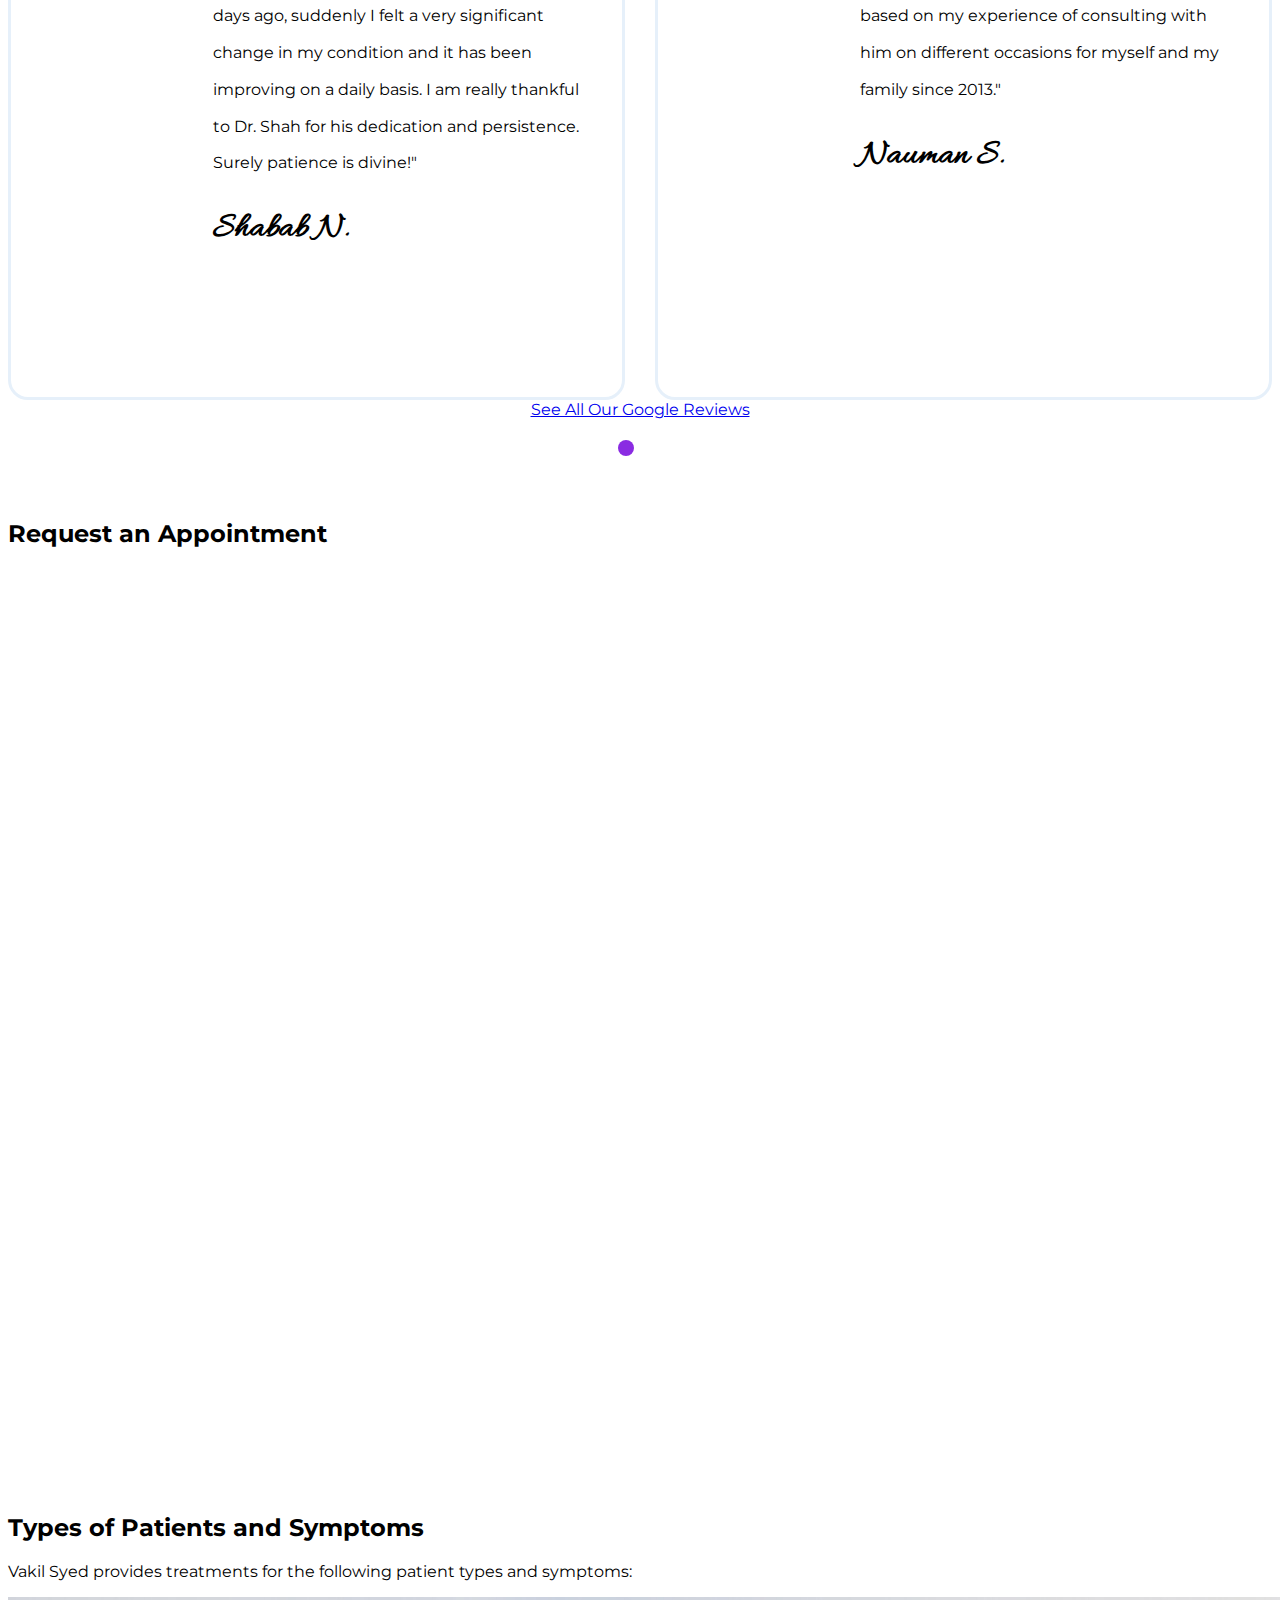
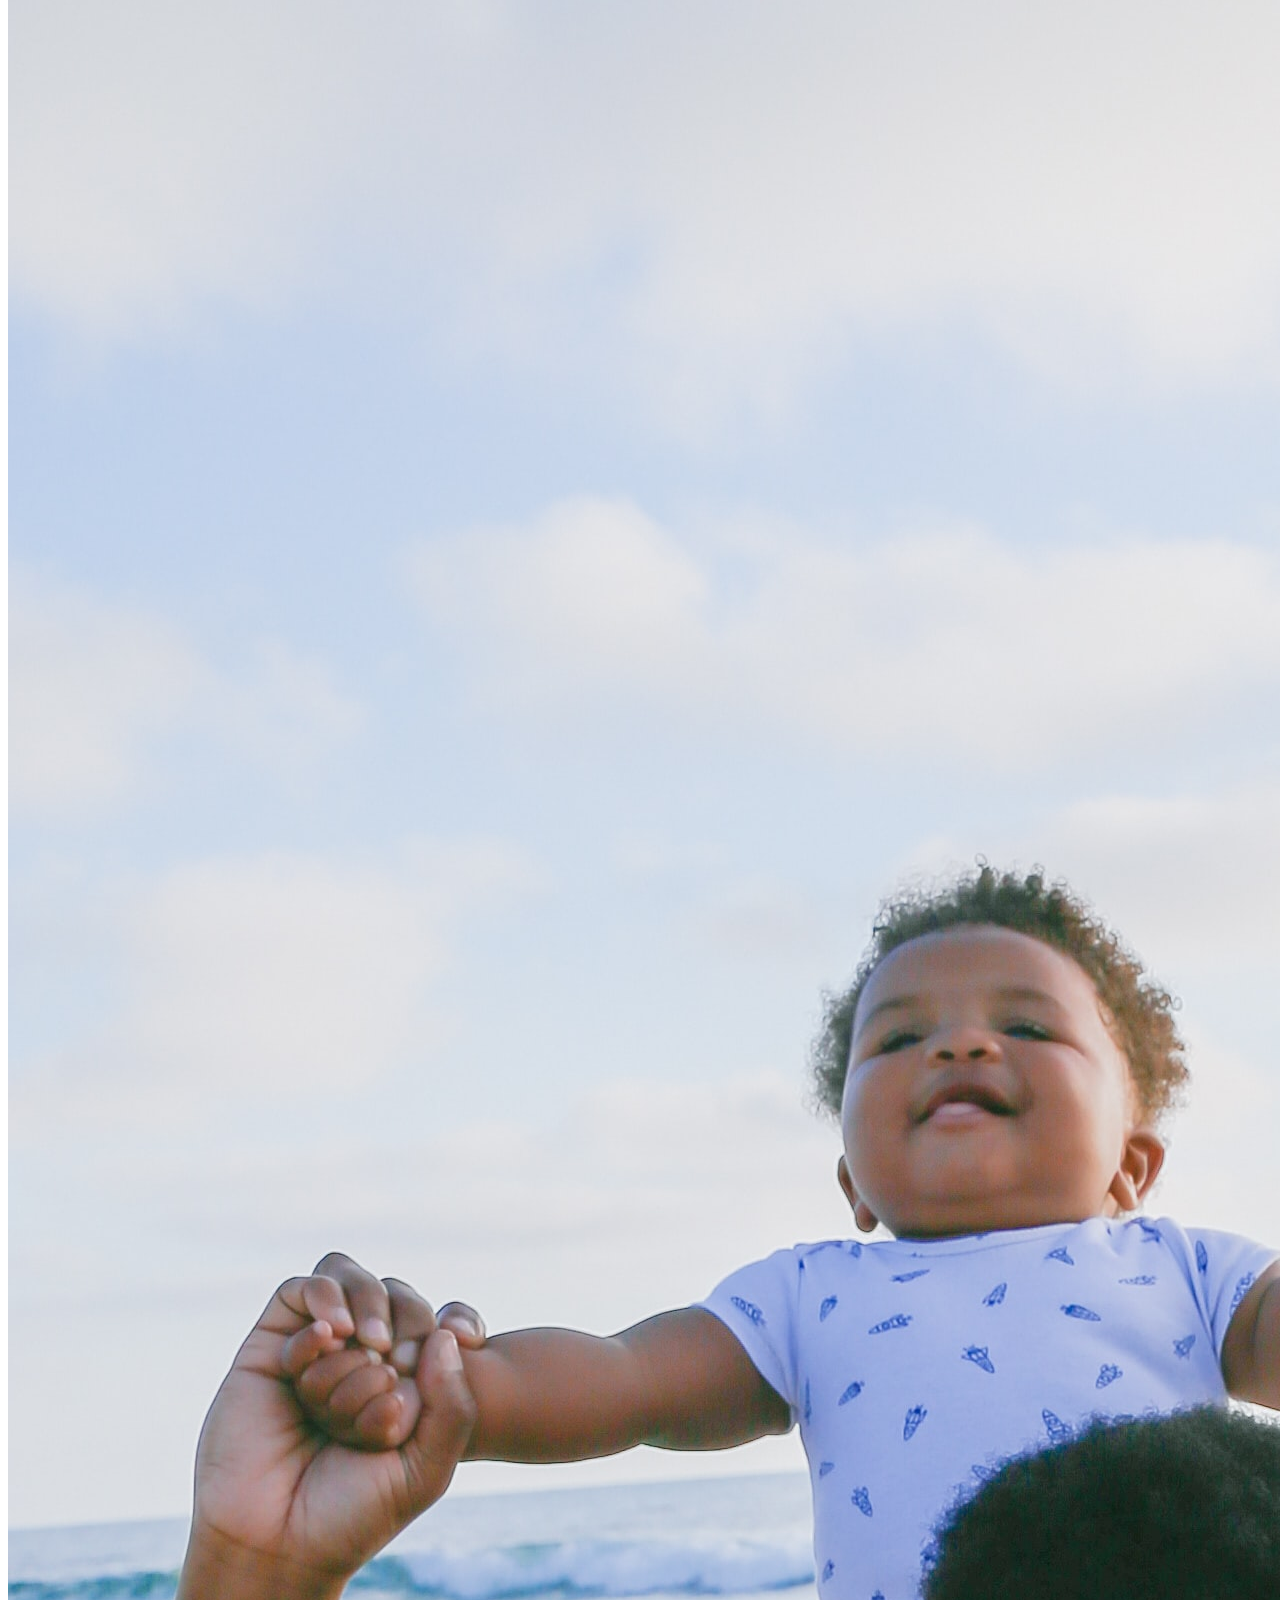
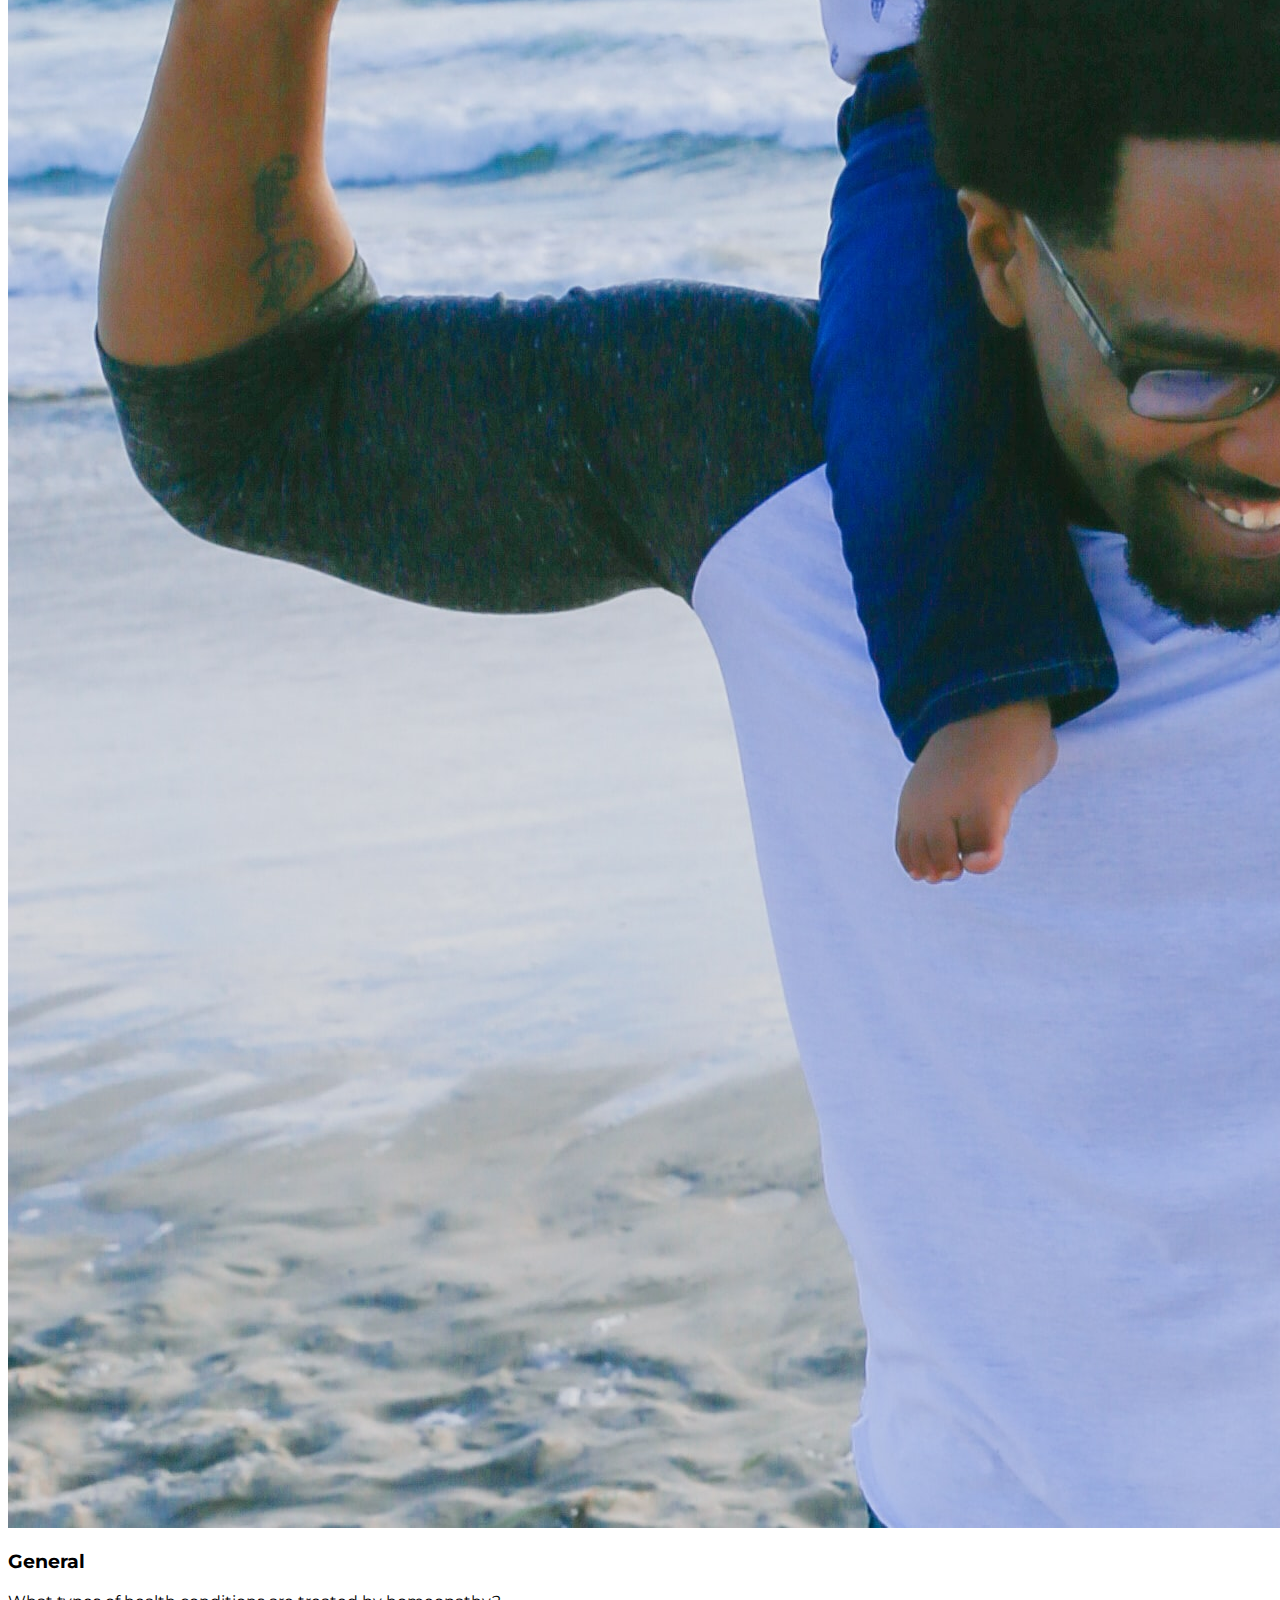
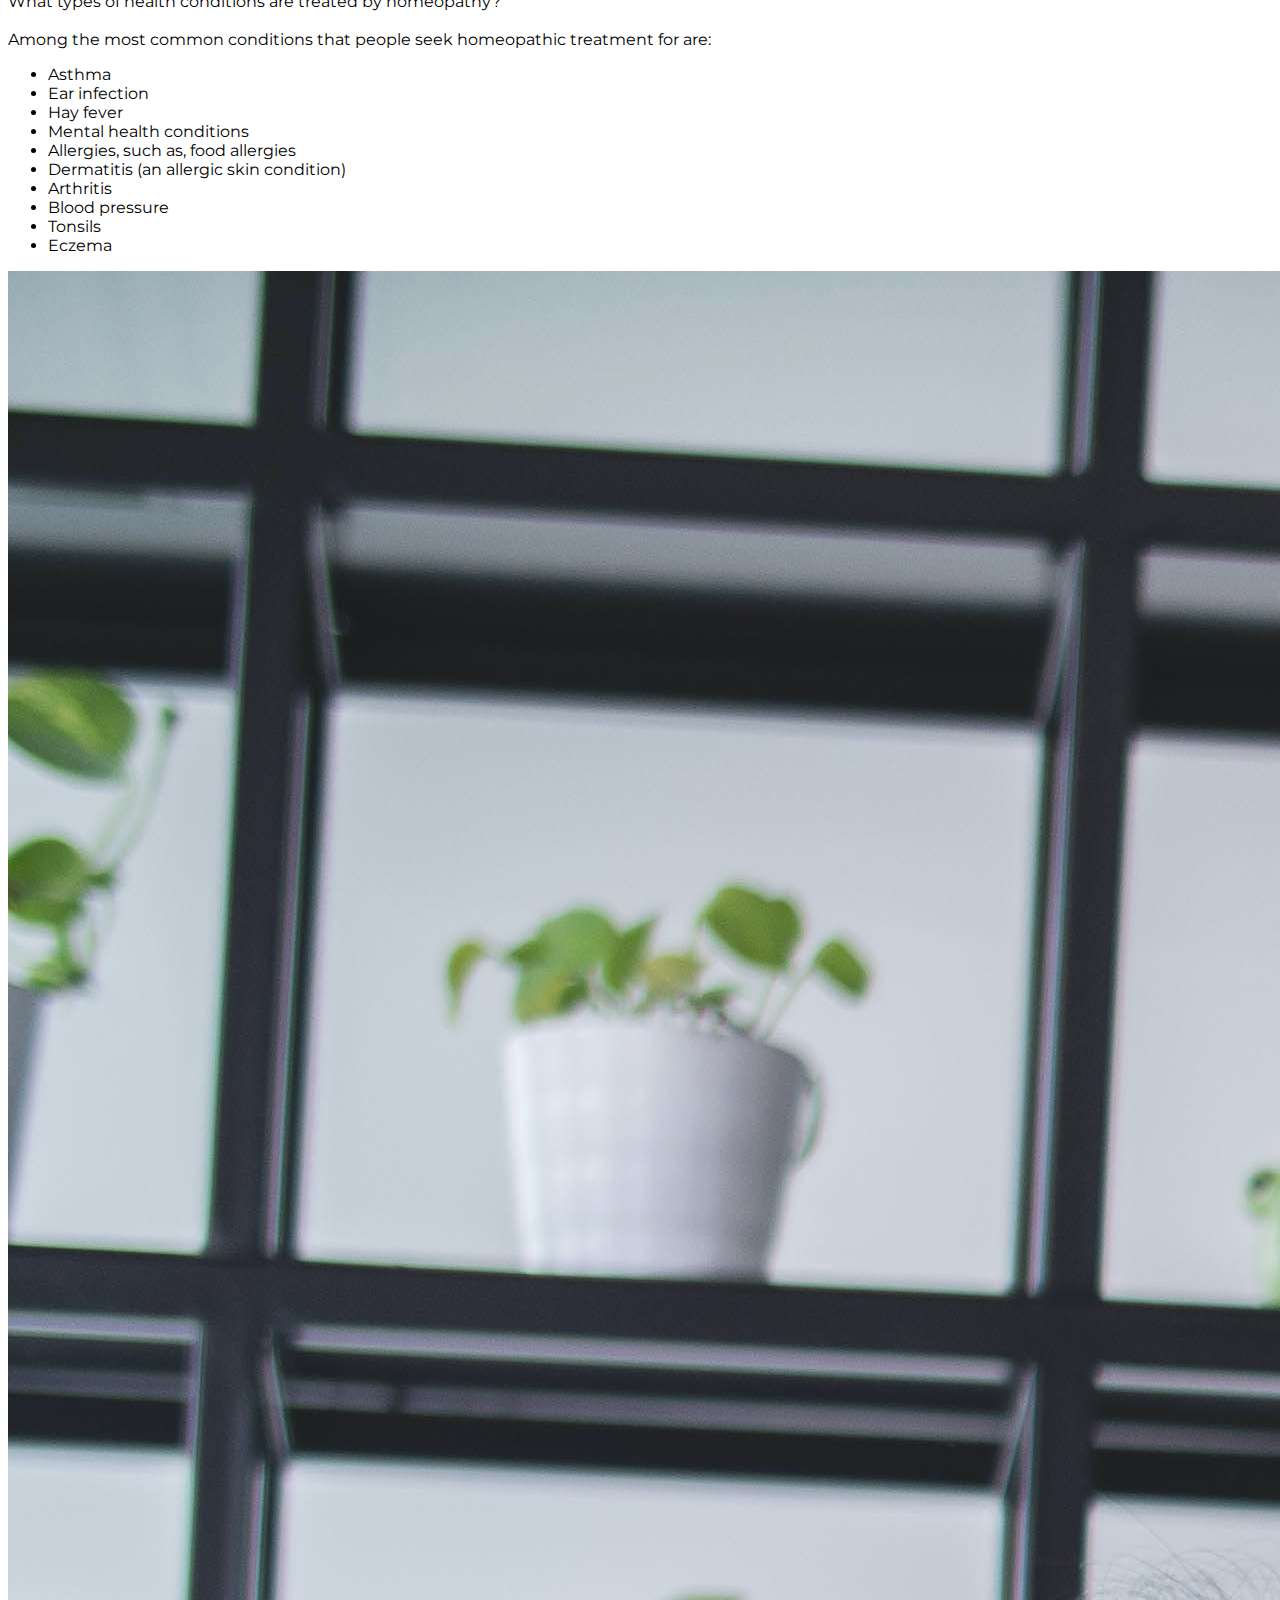
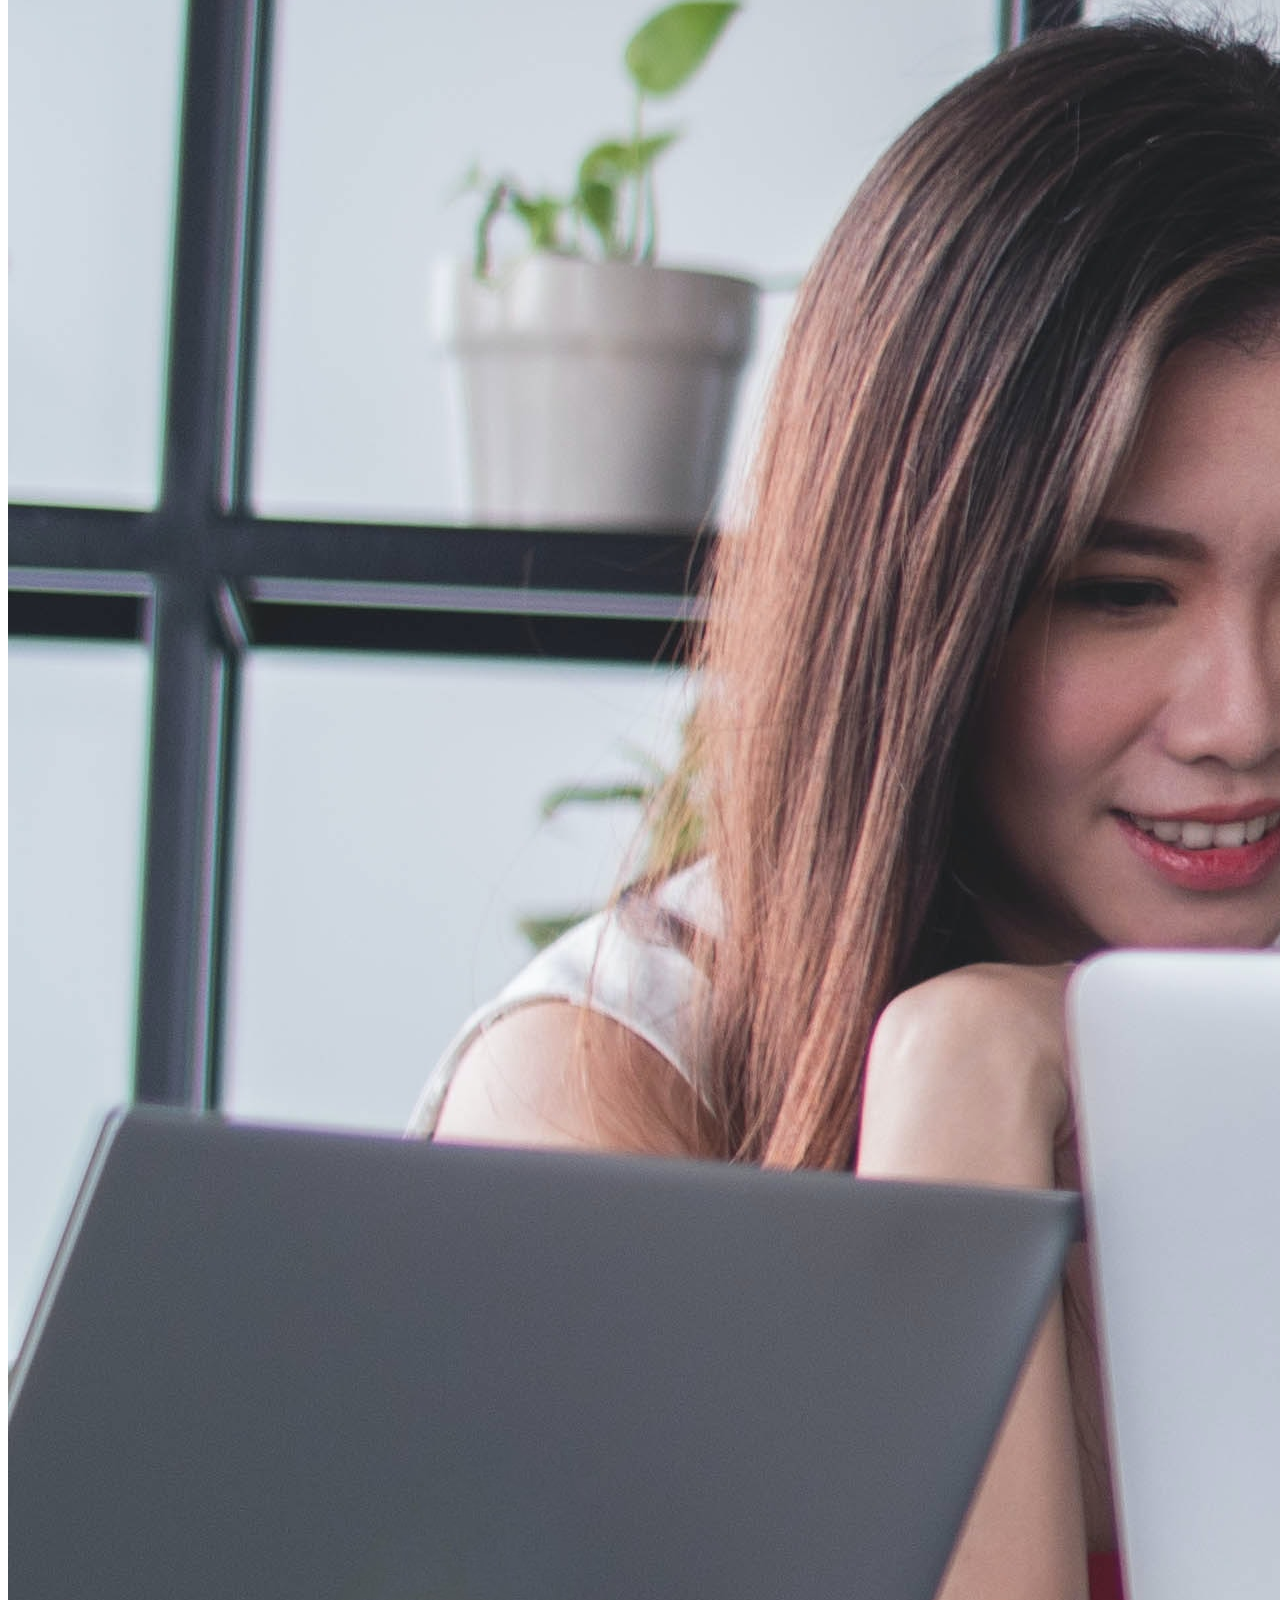
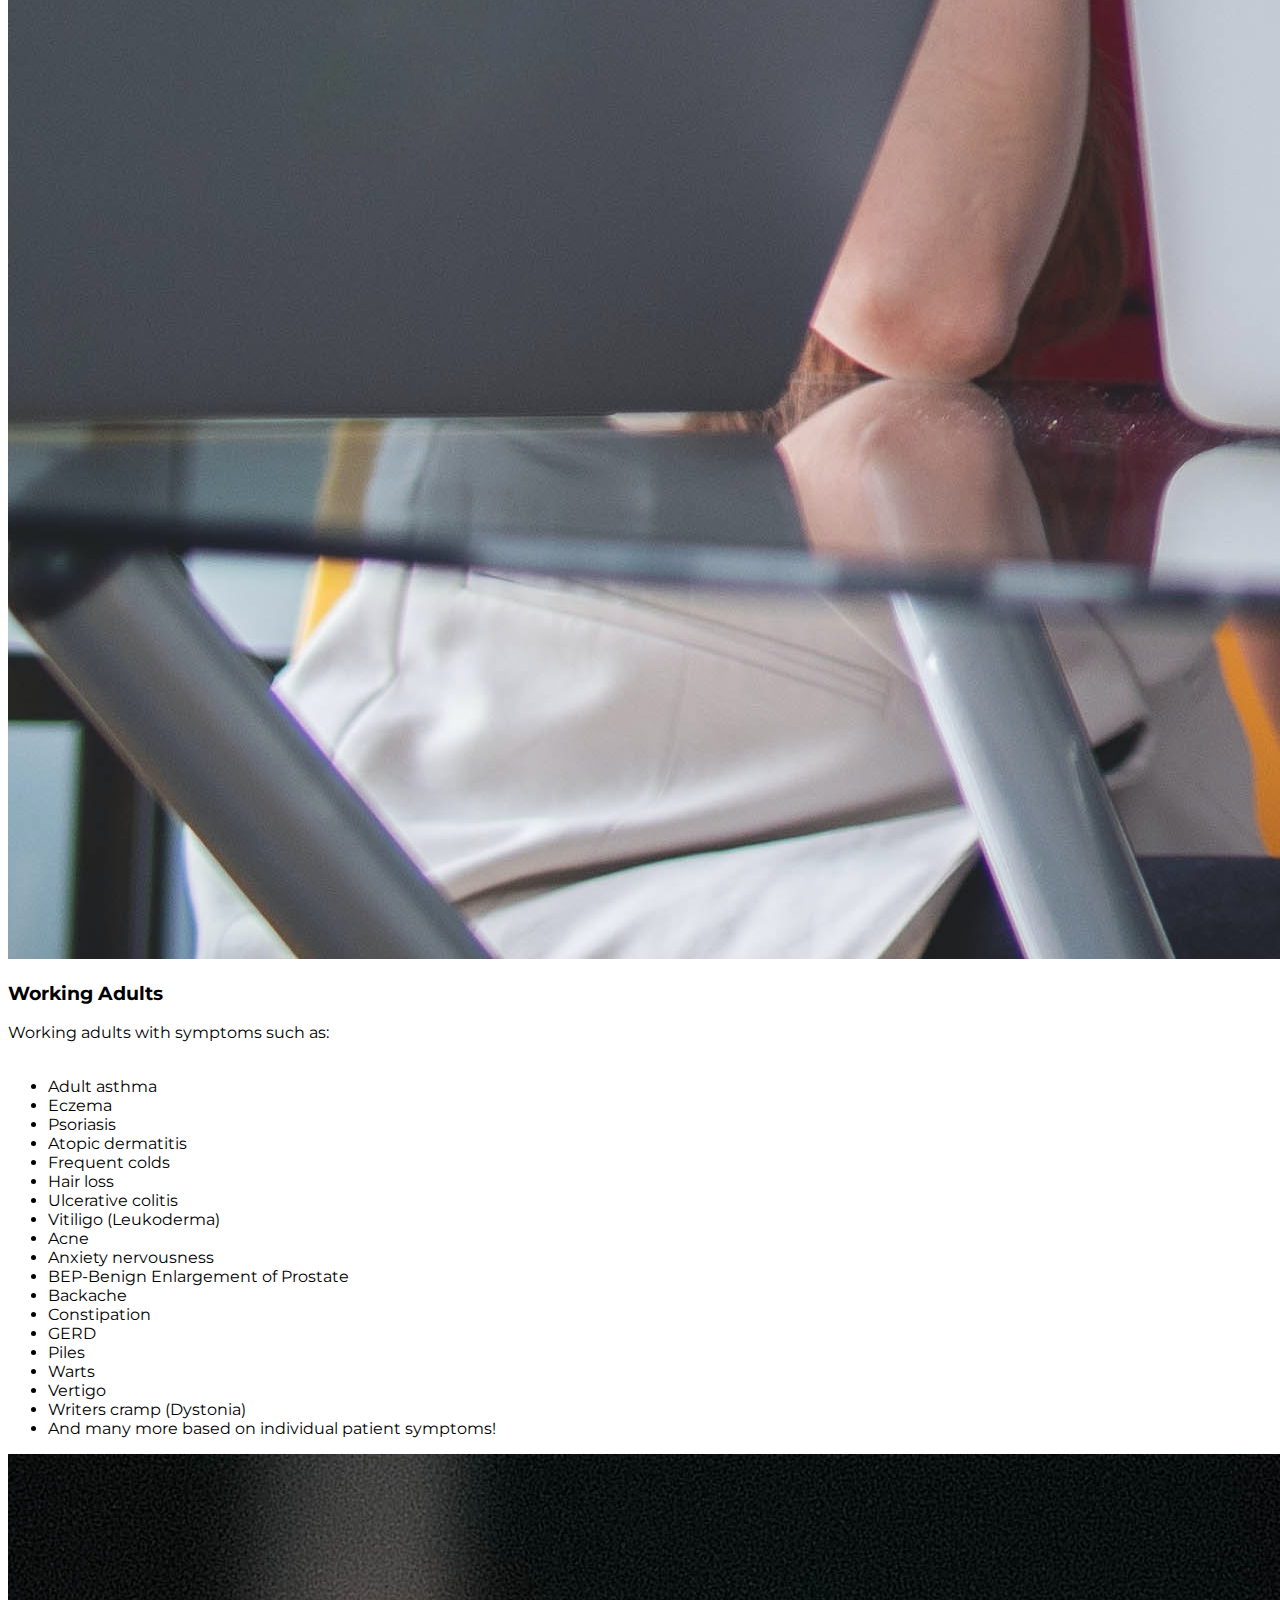
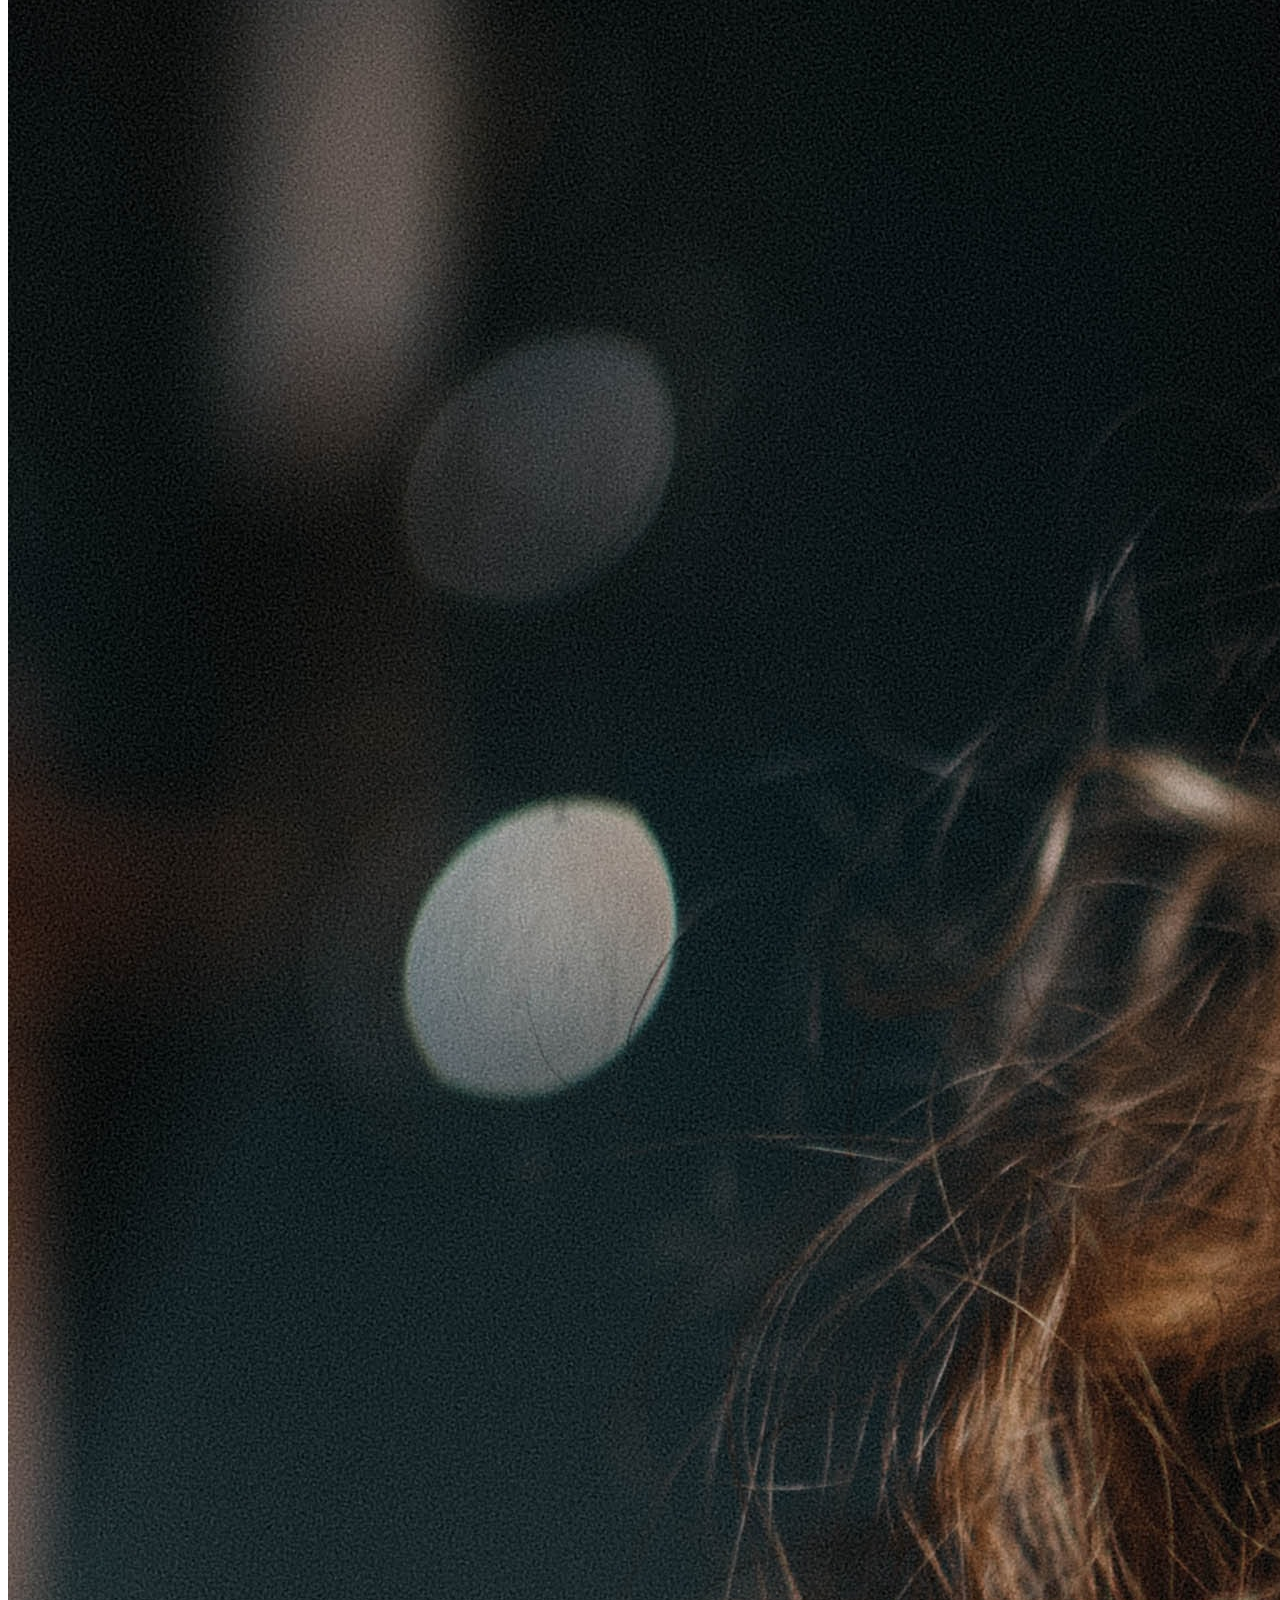
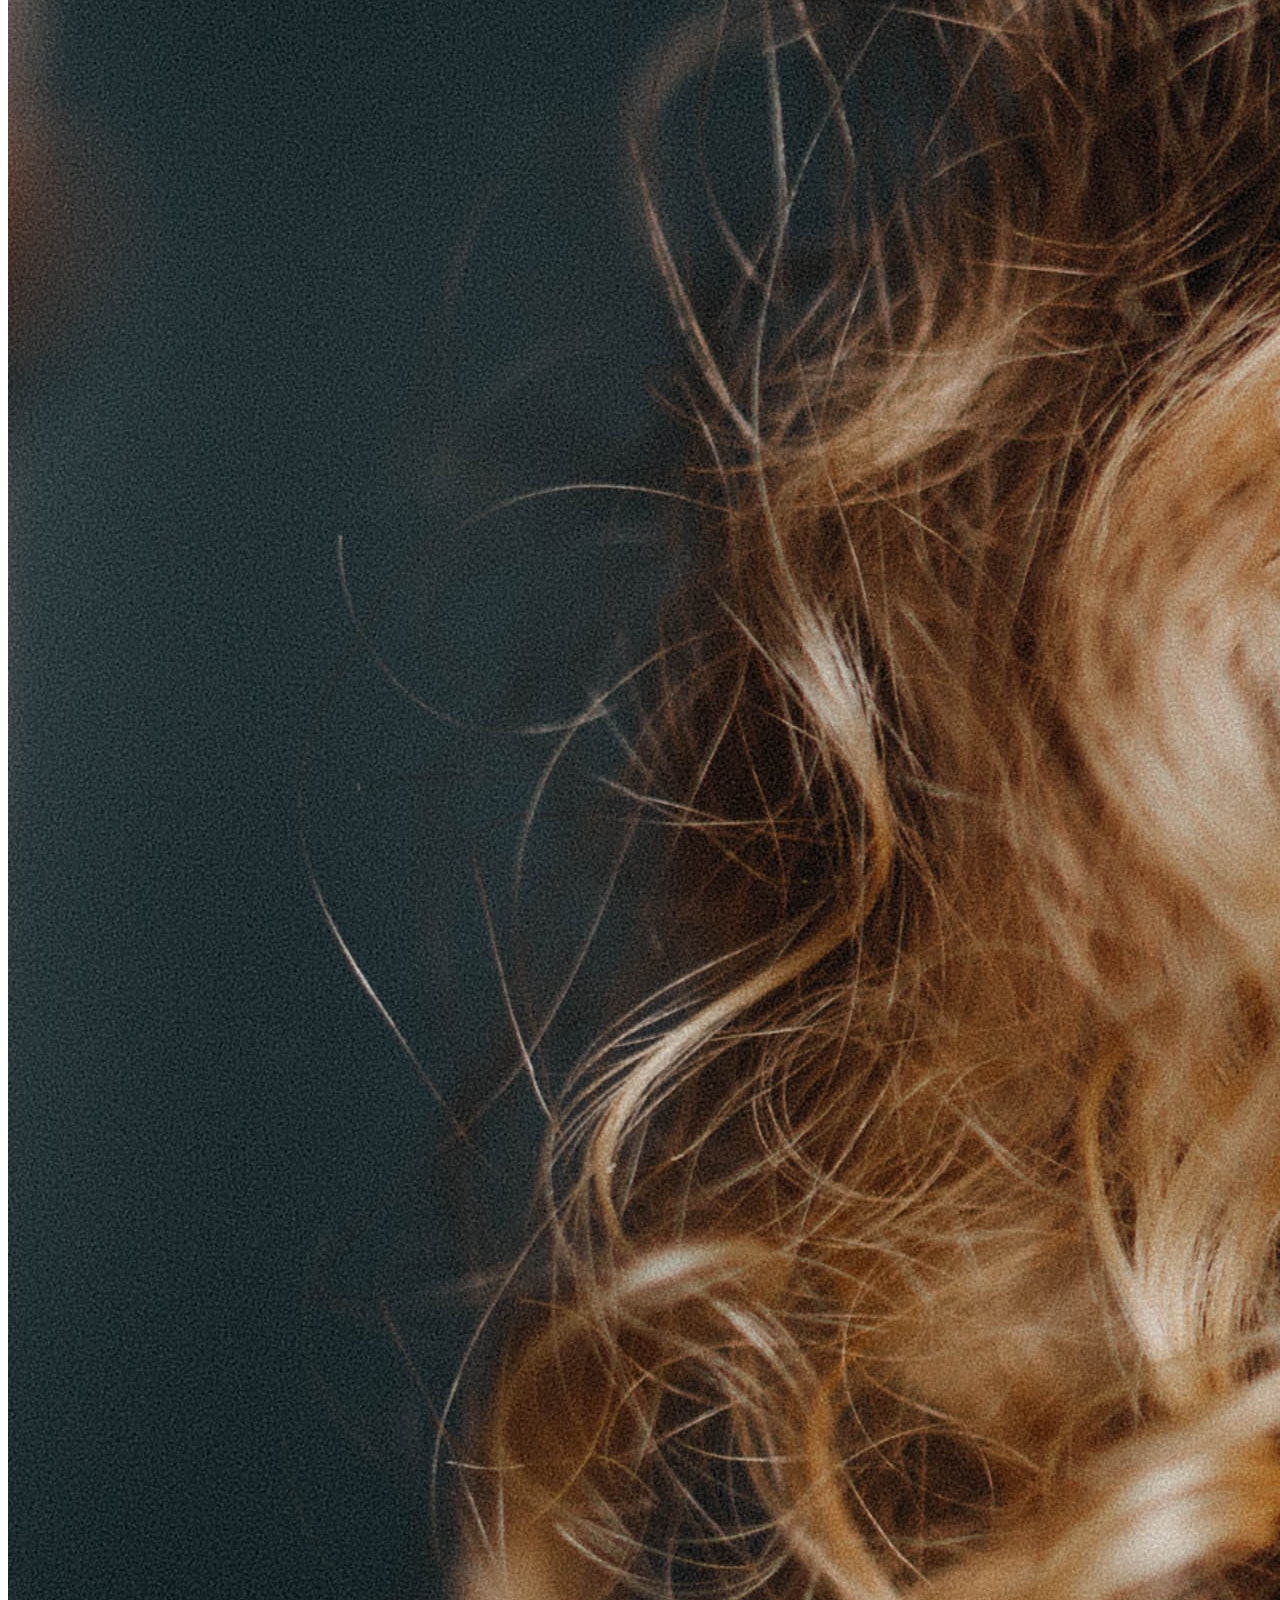
==== commit 8aad50ff: "Modifying words" ====
--- a/index.html
+++ b/index.html
@@ -78,13 +78,13 @@
             </a>
           </div>
 
-          <!-- Instagram Icon and Linkage -->
-          <div class="m-2 b-1">
+          <!-- Instagram Icon and Linkage, todo - temporarily commented out -->
+          <!-- <div class="m-2 b-1">
             <a href="https://www.instagram.com/syedvakilahmed/"
             target="_blank" rel="noopener noreferrer">
             <i class="bi bi-instagram"></i>
             </a>
-          </div>
+          </div> -->
 
         </div>
       </div>
@@ -161,7 +161,7 @@
                         <div class="text-left">
                           <p>
                           <h3>Who is Mr. Shah?</h3>
-                          Since 2000, WE ARE WITH YOU!<br>
+                          Since 1997, WE ARE WITH YOU!<br>
                           With a vast practice of over 25 years, we have treated acute and chronic cases through homeopathy across the world.<br><br>
                           <h4>Canadian Homeopath</h4>
                           Syed Vakil Ahmed Shah is one of the leading registered Homeopaths® in Milton, Ontario, Canada.<br><br>
@@ -270,14 +270,14 @@
                       </div>
                       <div class="modal-body text-dark text-left">
                         <p>
-                          Dr. Shah’s experience as a Registered Homeopath® and Industrial Pharmacist along with being a 
-                          Research Scientist and Regional Director in Homeopathic Treatment and Pharmaceutical Manufacturing 
-                          allows us to provide unique expertise that helps treat acute and chronic diseases along with symptomatic 
-                          functional disorders. We provide you treatments based on individualized symptoms and constant support 
+                          Dr. Shah’s experience as a Registered Homeopath® and with over 30 years as an Industrial Pharmacist along with being a 
+                          Senior Research Scientist and Director of Pharmaceutical Manufacturing 
+                          allows us to provide unique expertise that helps treat <b>acute and chronic diseases</b> along with <b>symptomatic 
+                          functional disorders.</b> We provide you treatments based on individualized symptoms and constant support 
                           until you are satisfied. <br>
                           <br>
 
-                          As we have treated hundreds of patients across the world, we believe we can treat your individualized symptoms
+                          As we have treated hundreds of patients across the world, we believe <b>we can treat your individualized symptoms</b>
                           using homeopathic medicines at Shah Homeopathic Clinic. 
 
                         </p>
@@ -939,7 +939,8 @@
                 <span class="fw-bold">Phone</span> (226) 929-9310
               </li>
               <li class="list-group-item">
-                <span class="fw-bold">Email</span> vakil787@hotmail.com | vakil787@gmail.com
+                <span class="fw-bold">Email</span> vakil787@hotmail.com 
+                <!-- | vakil787@gmail.com -->
               </li>
 
               <!-- Facebook Icon and Linkage -->
@@ -954,8 +955,8 @@
                   </div>
                 </li>
 
-              <!-- Instagram Icon and Linkage -->
-                <li class="list-group-item">
+              <!-- Instagram Icon and Linkage, todo - temporarily commented out -->
+                <!-- <li class="list-group-item">
                   <div class="m-2">
                     <a href="https://www.instagram.com/syedvakilahmed/" 
                     class="nounderline"
@@ -964,7 +965,7 @@
                     <i class="bi bi-instagram text-secondary">  Shah Homeopathic Clinic Milton</i>
                     </a>
                   </div>
-                </li>
+                </li> -->
 
             </ul>
           </div>
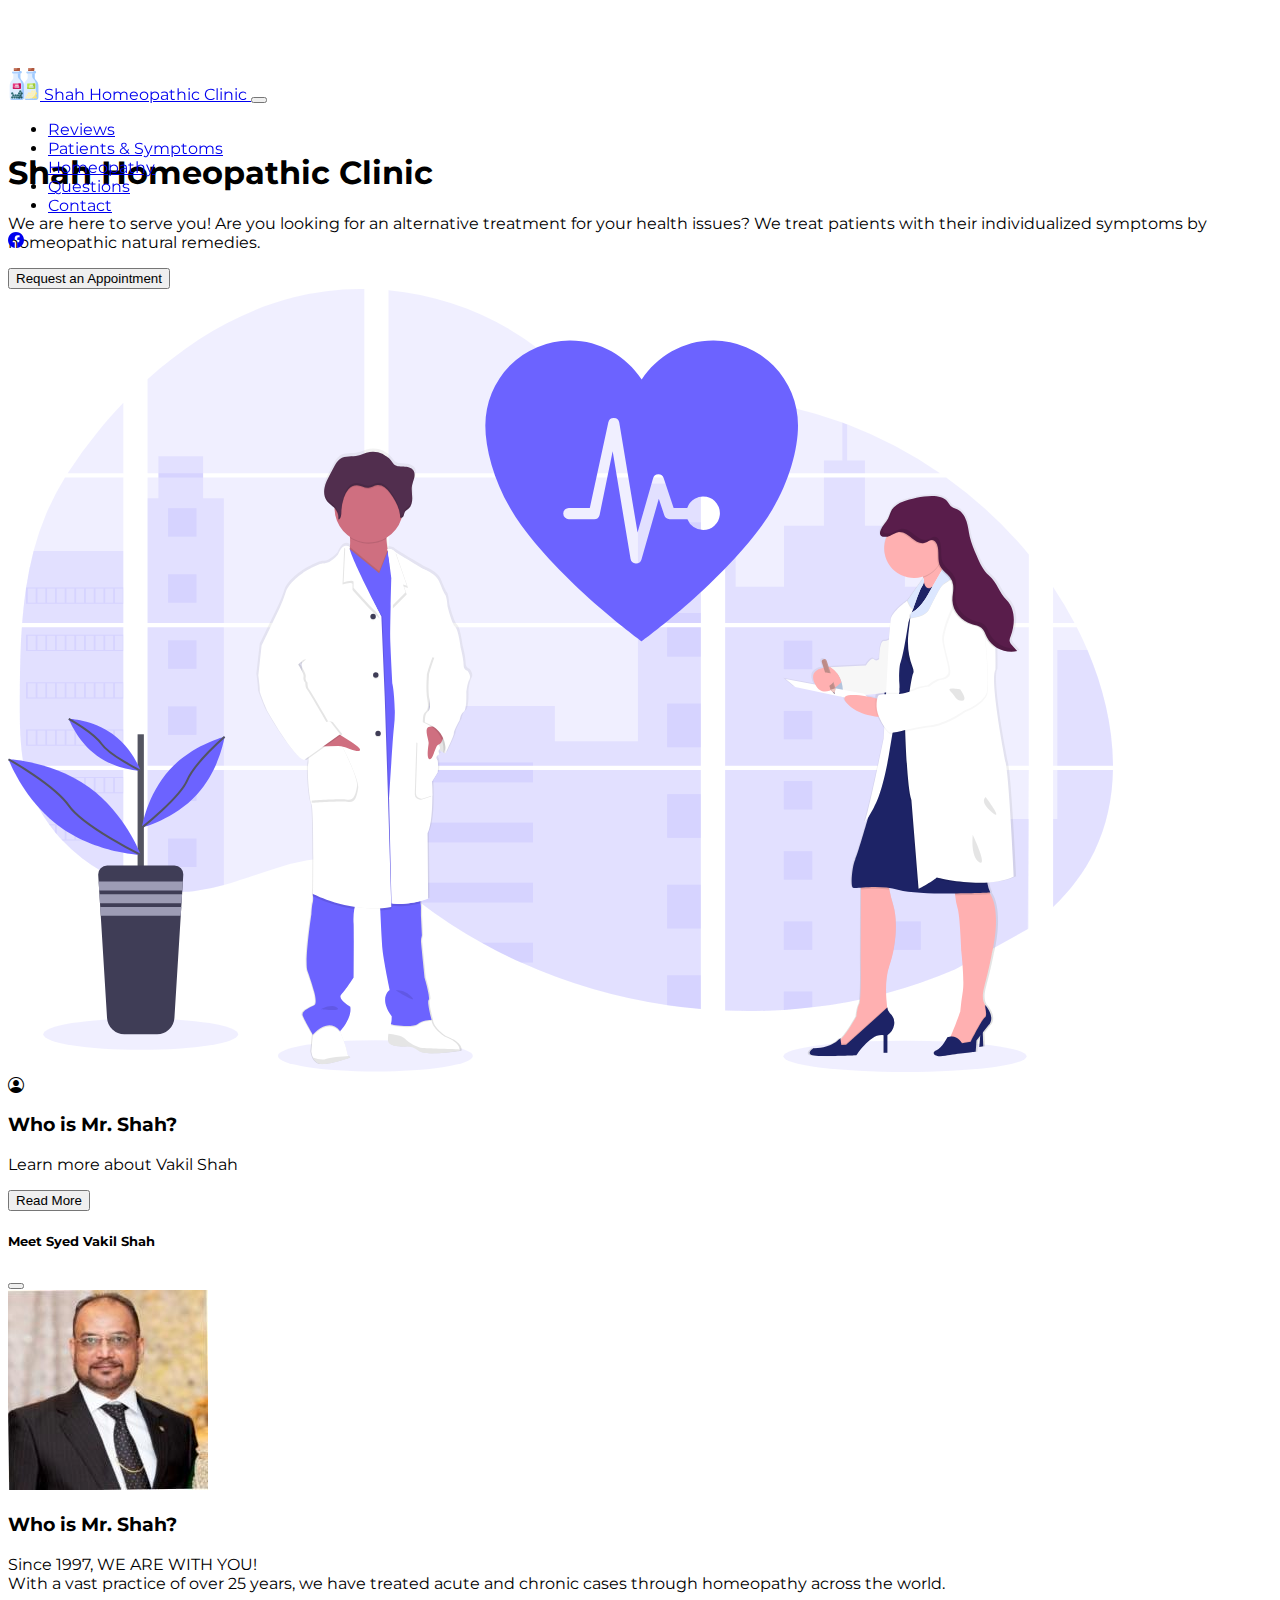
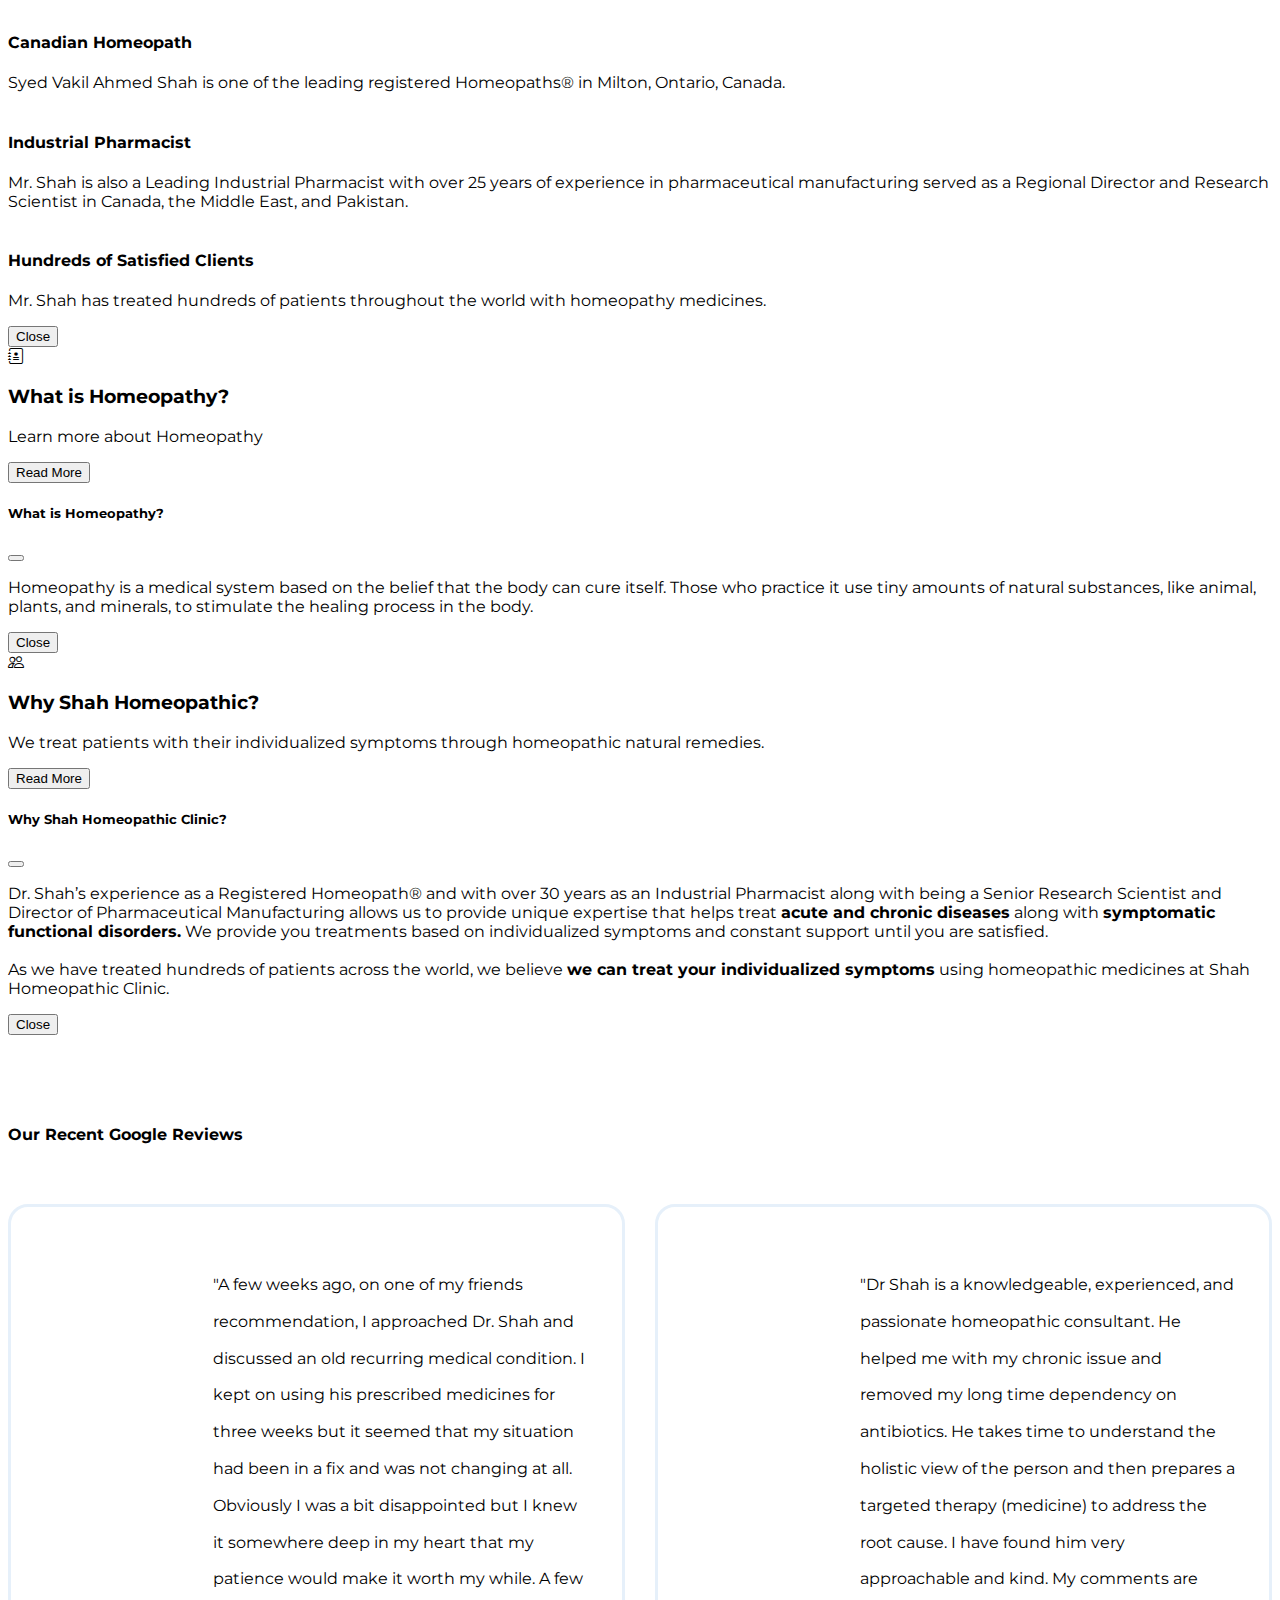
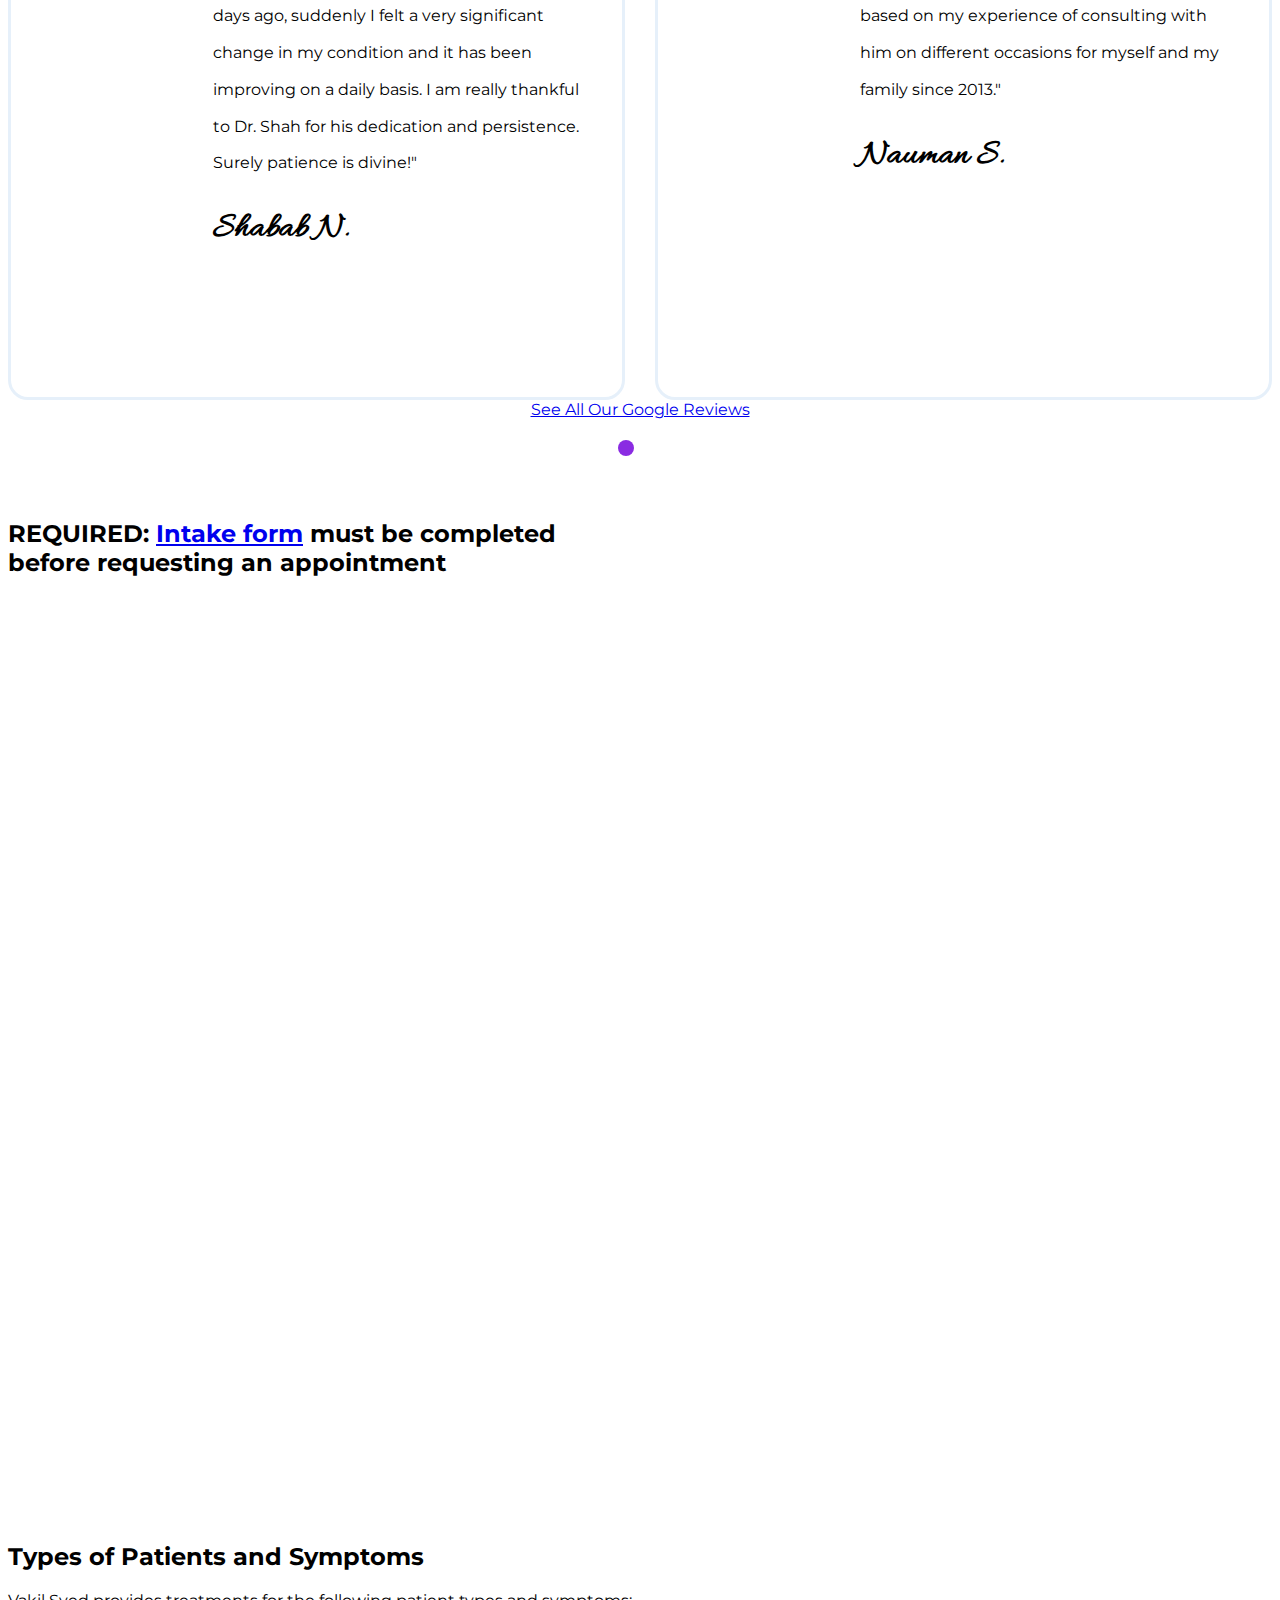
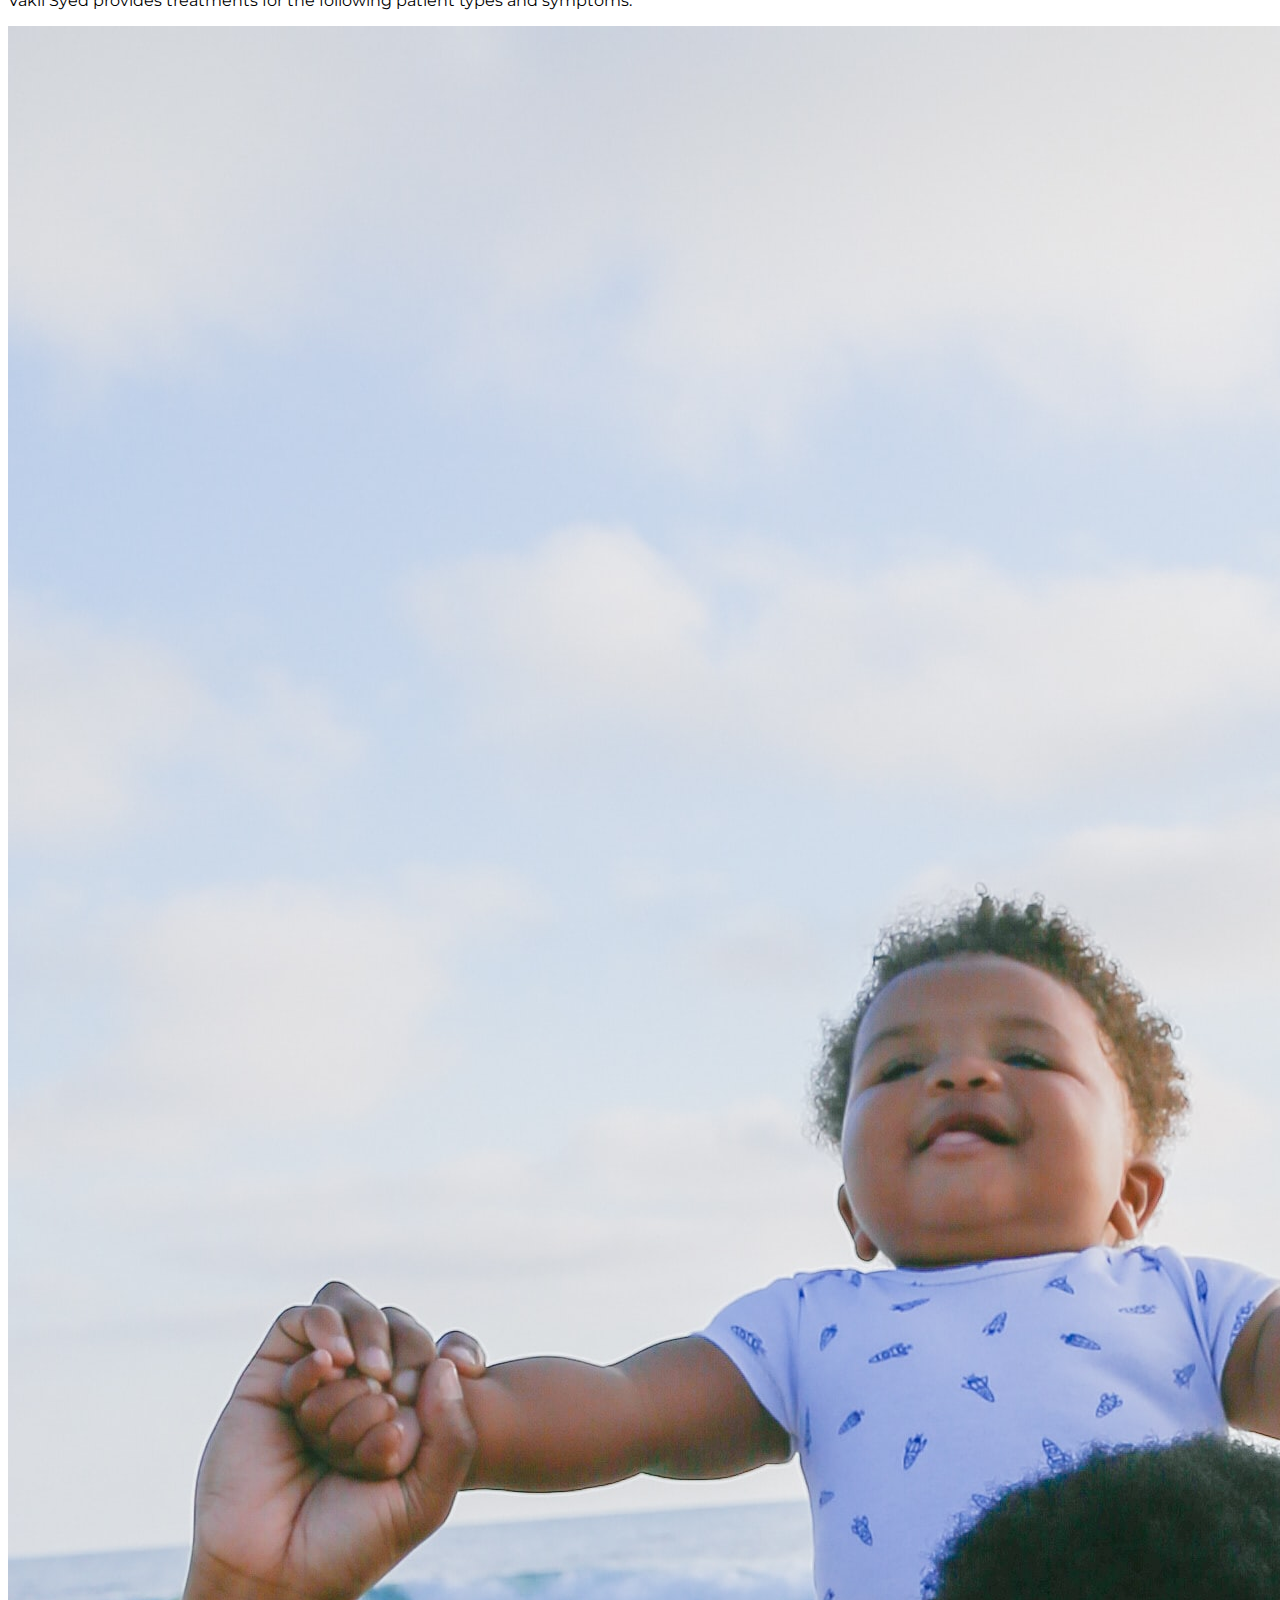
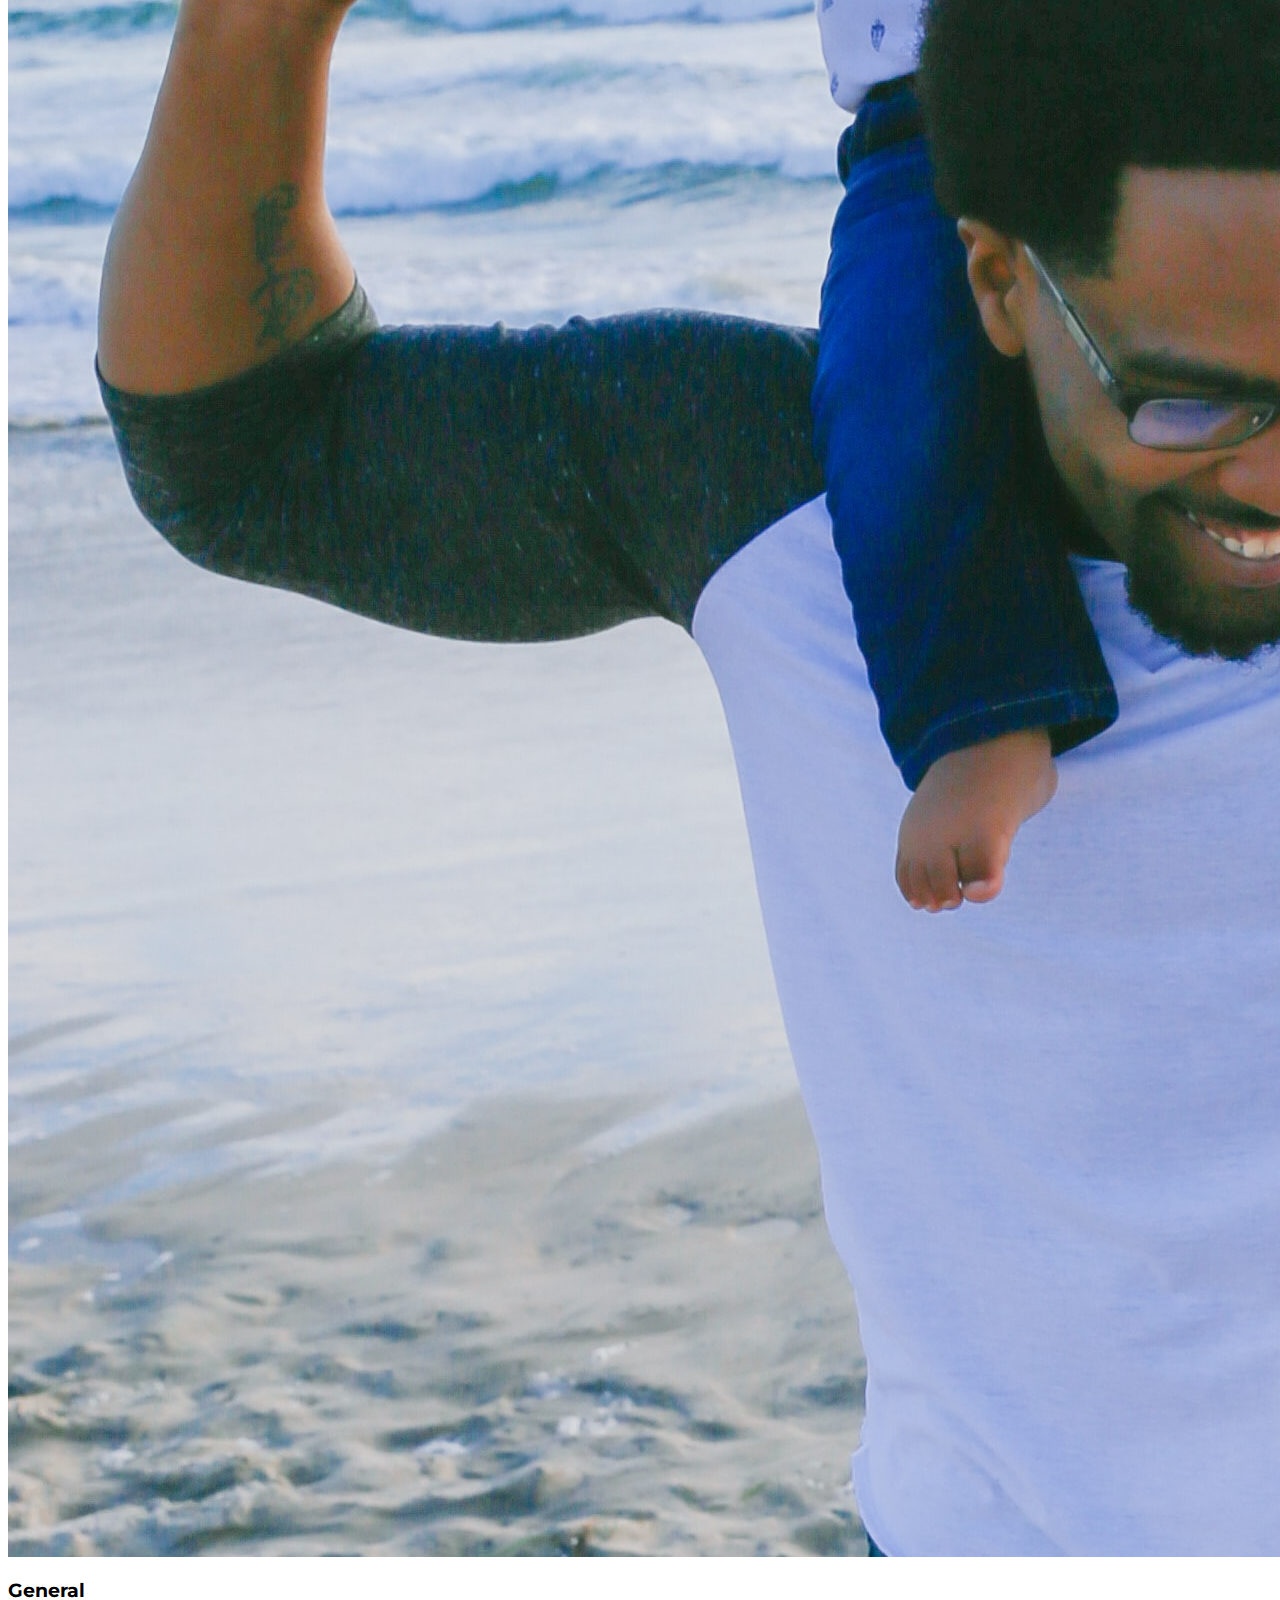
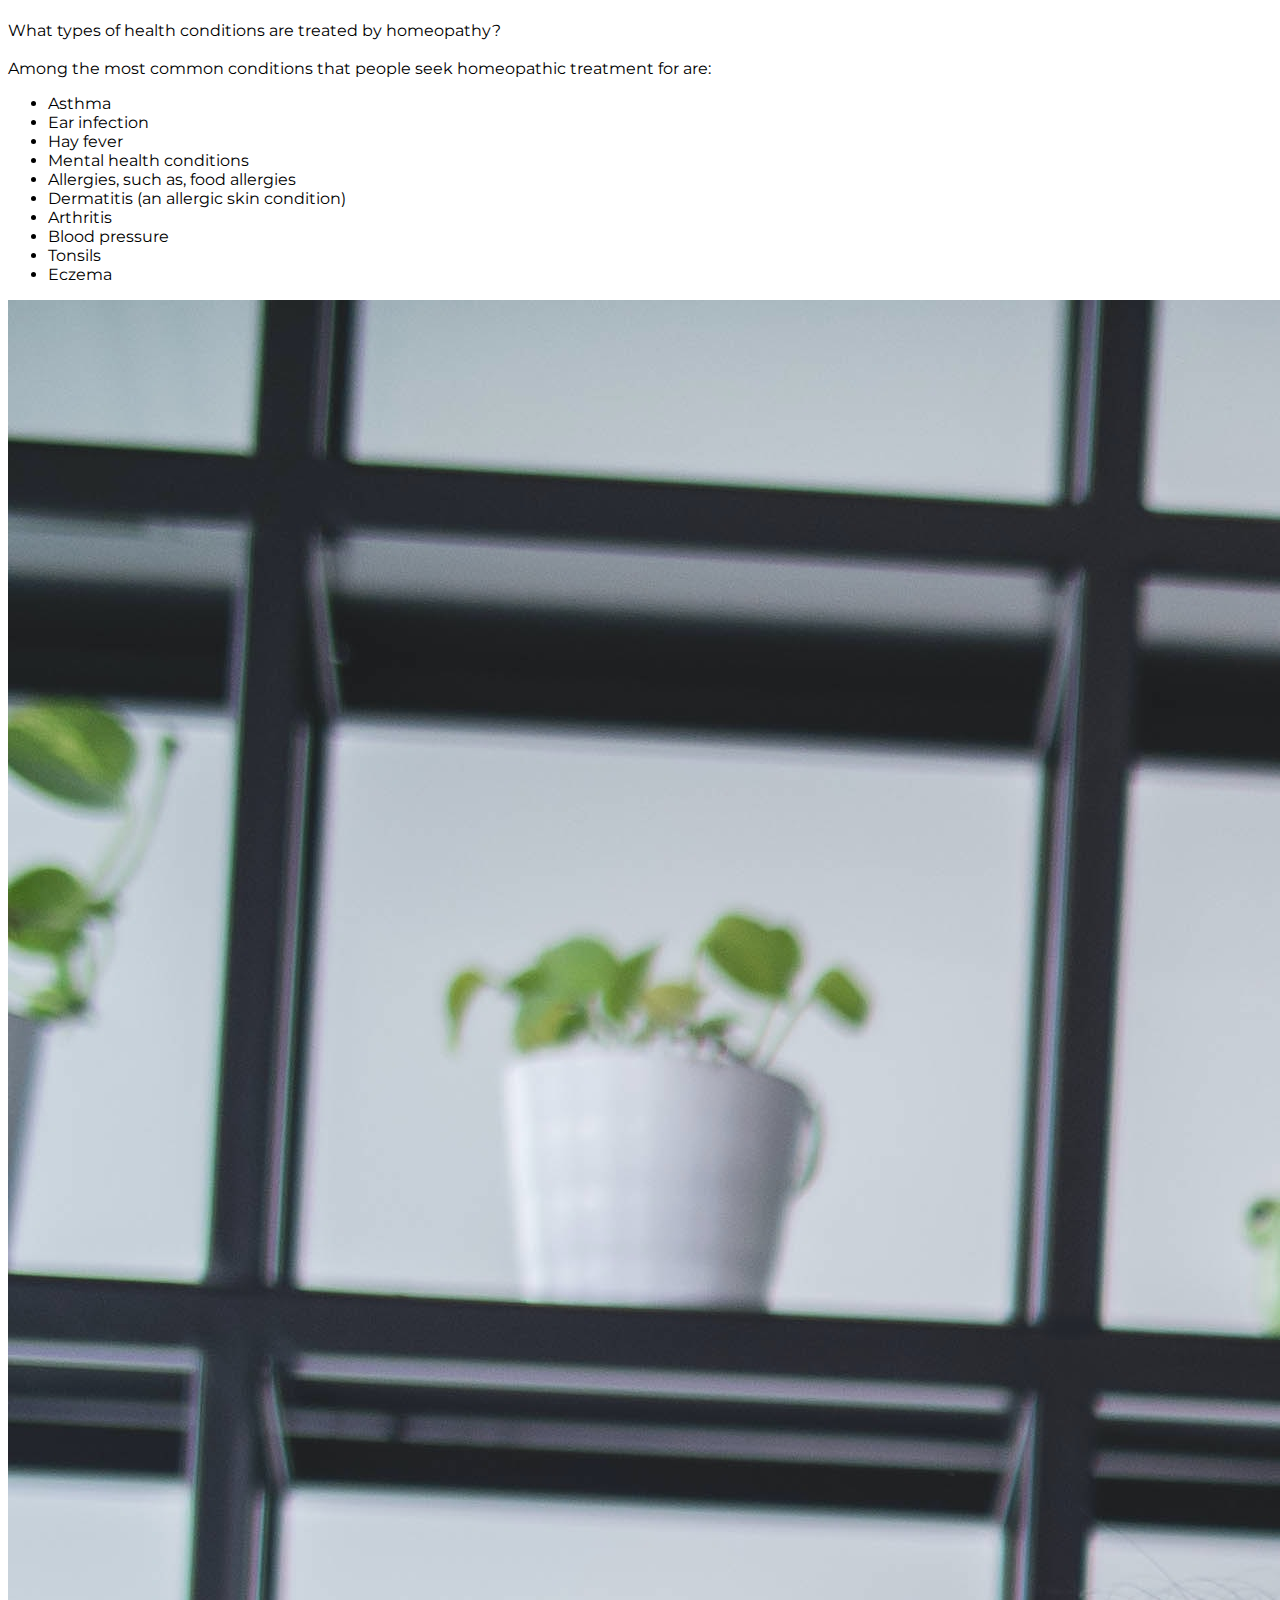
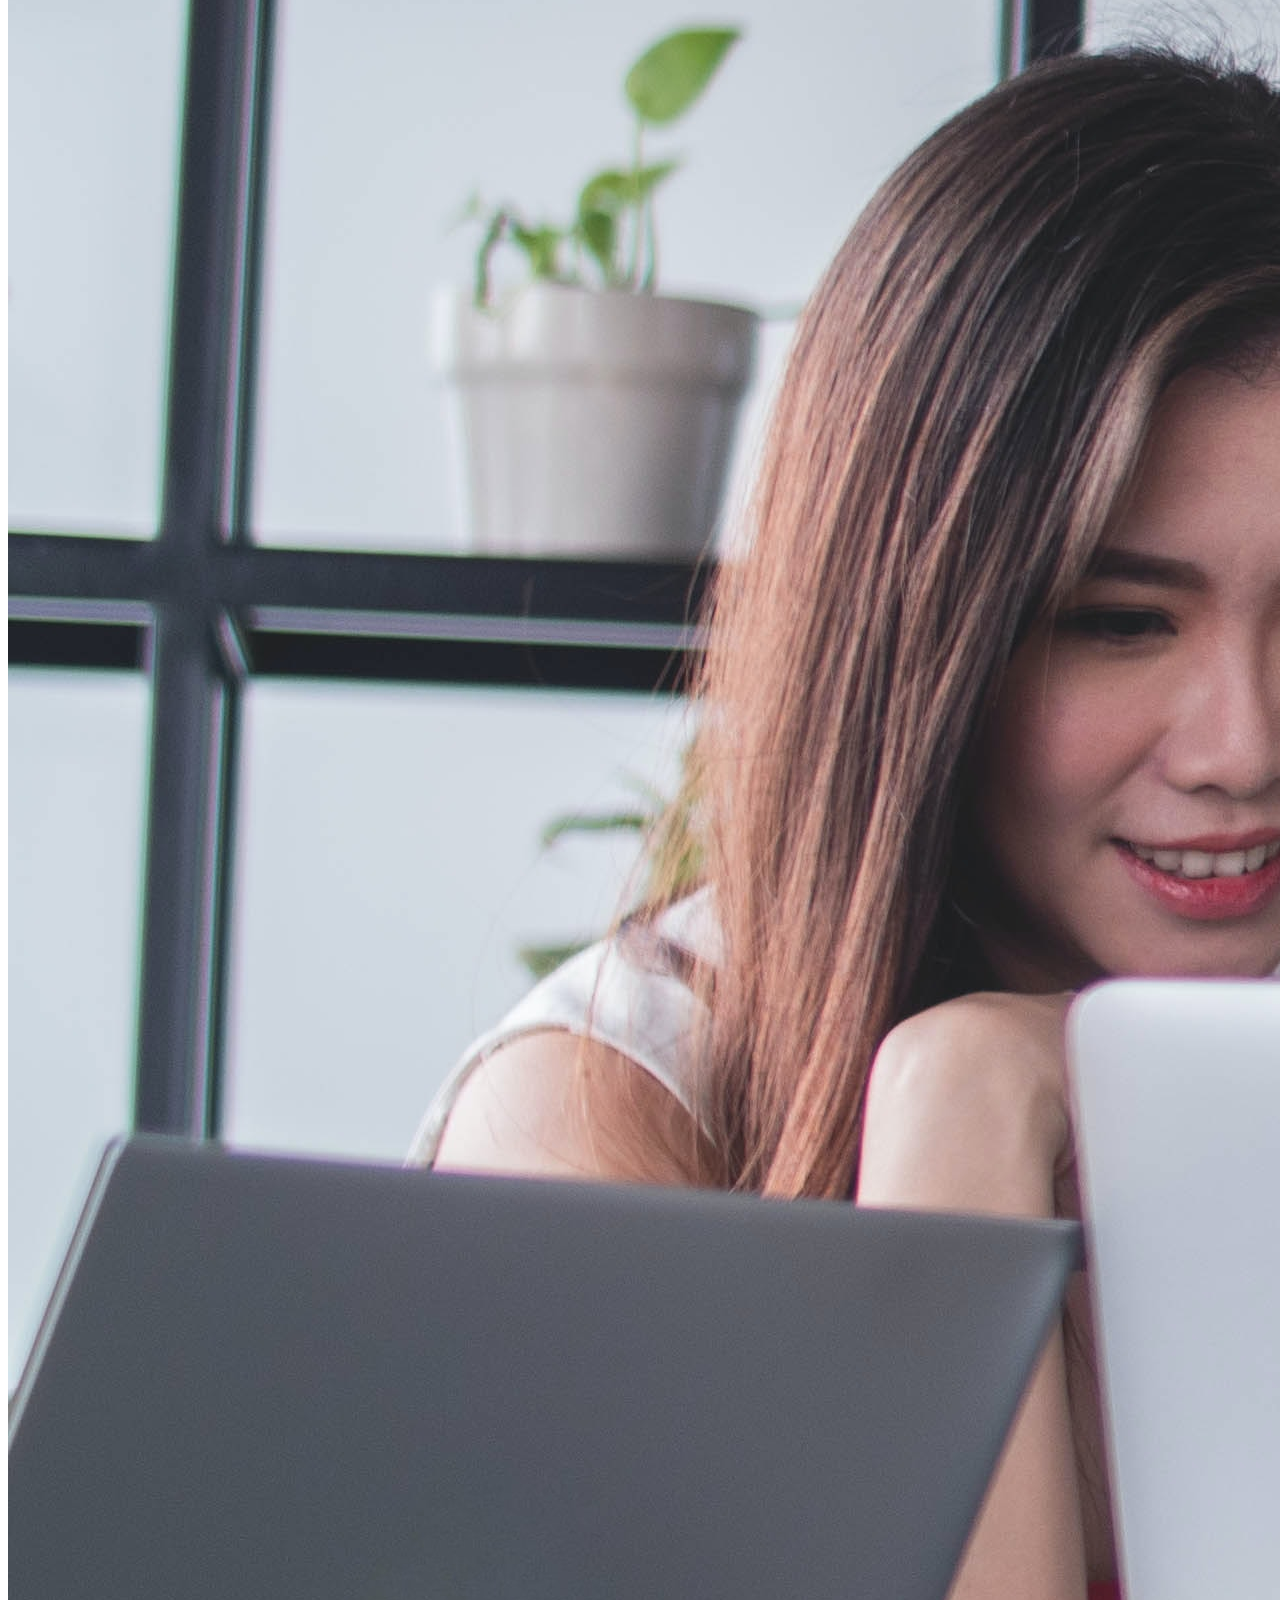
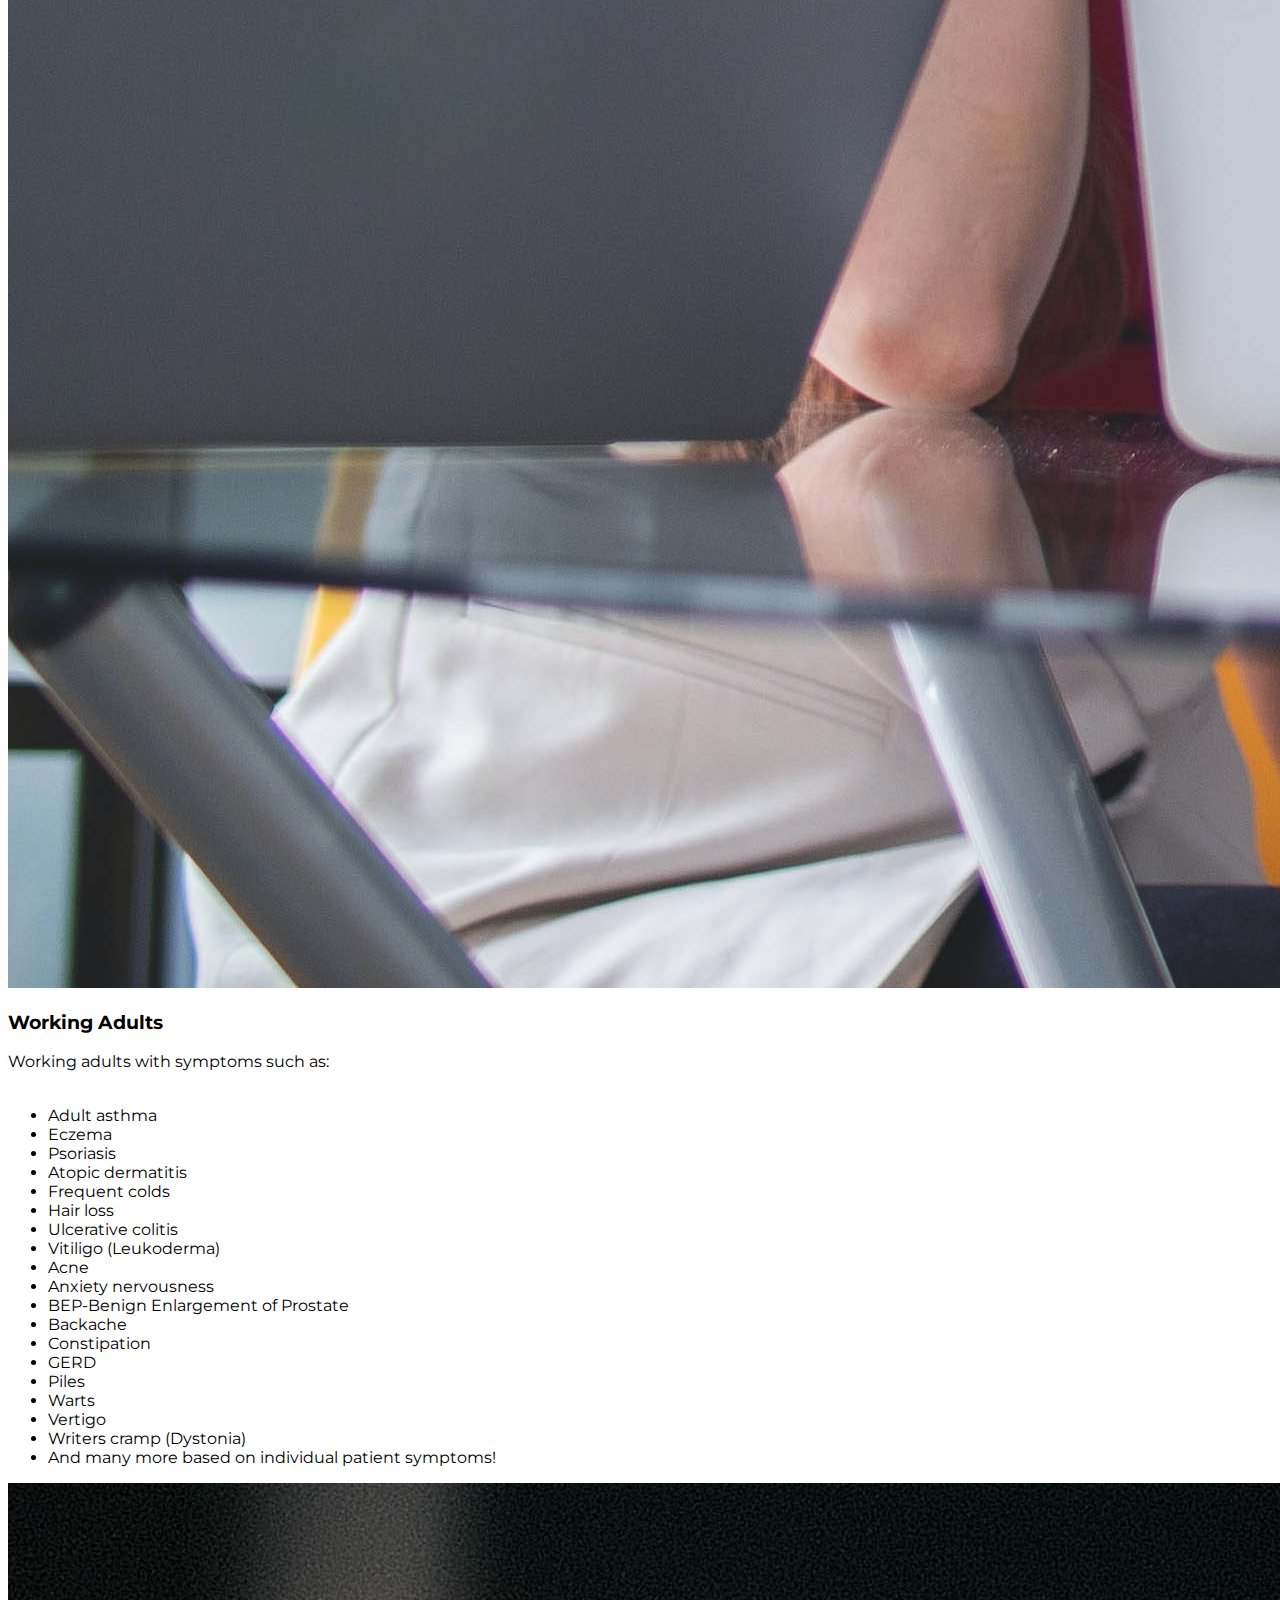
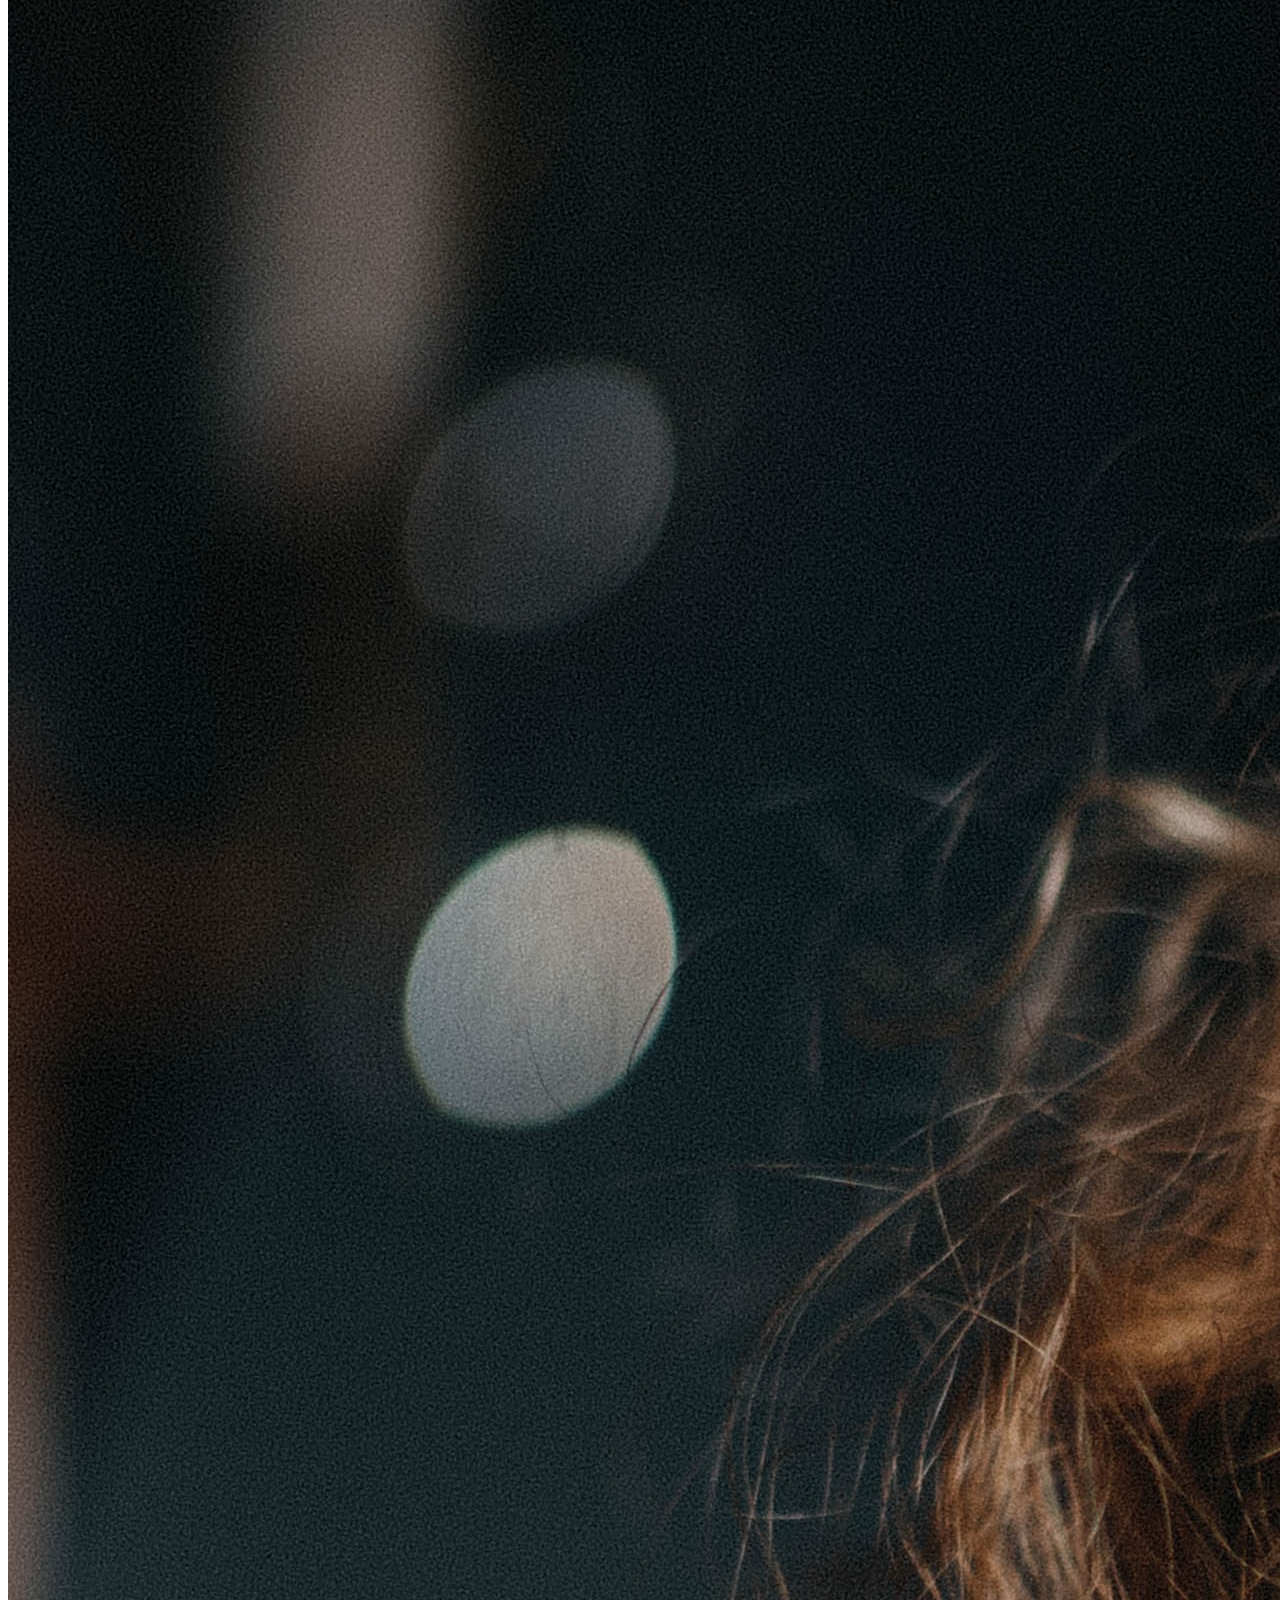
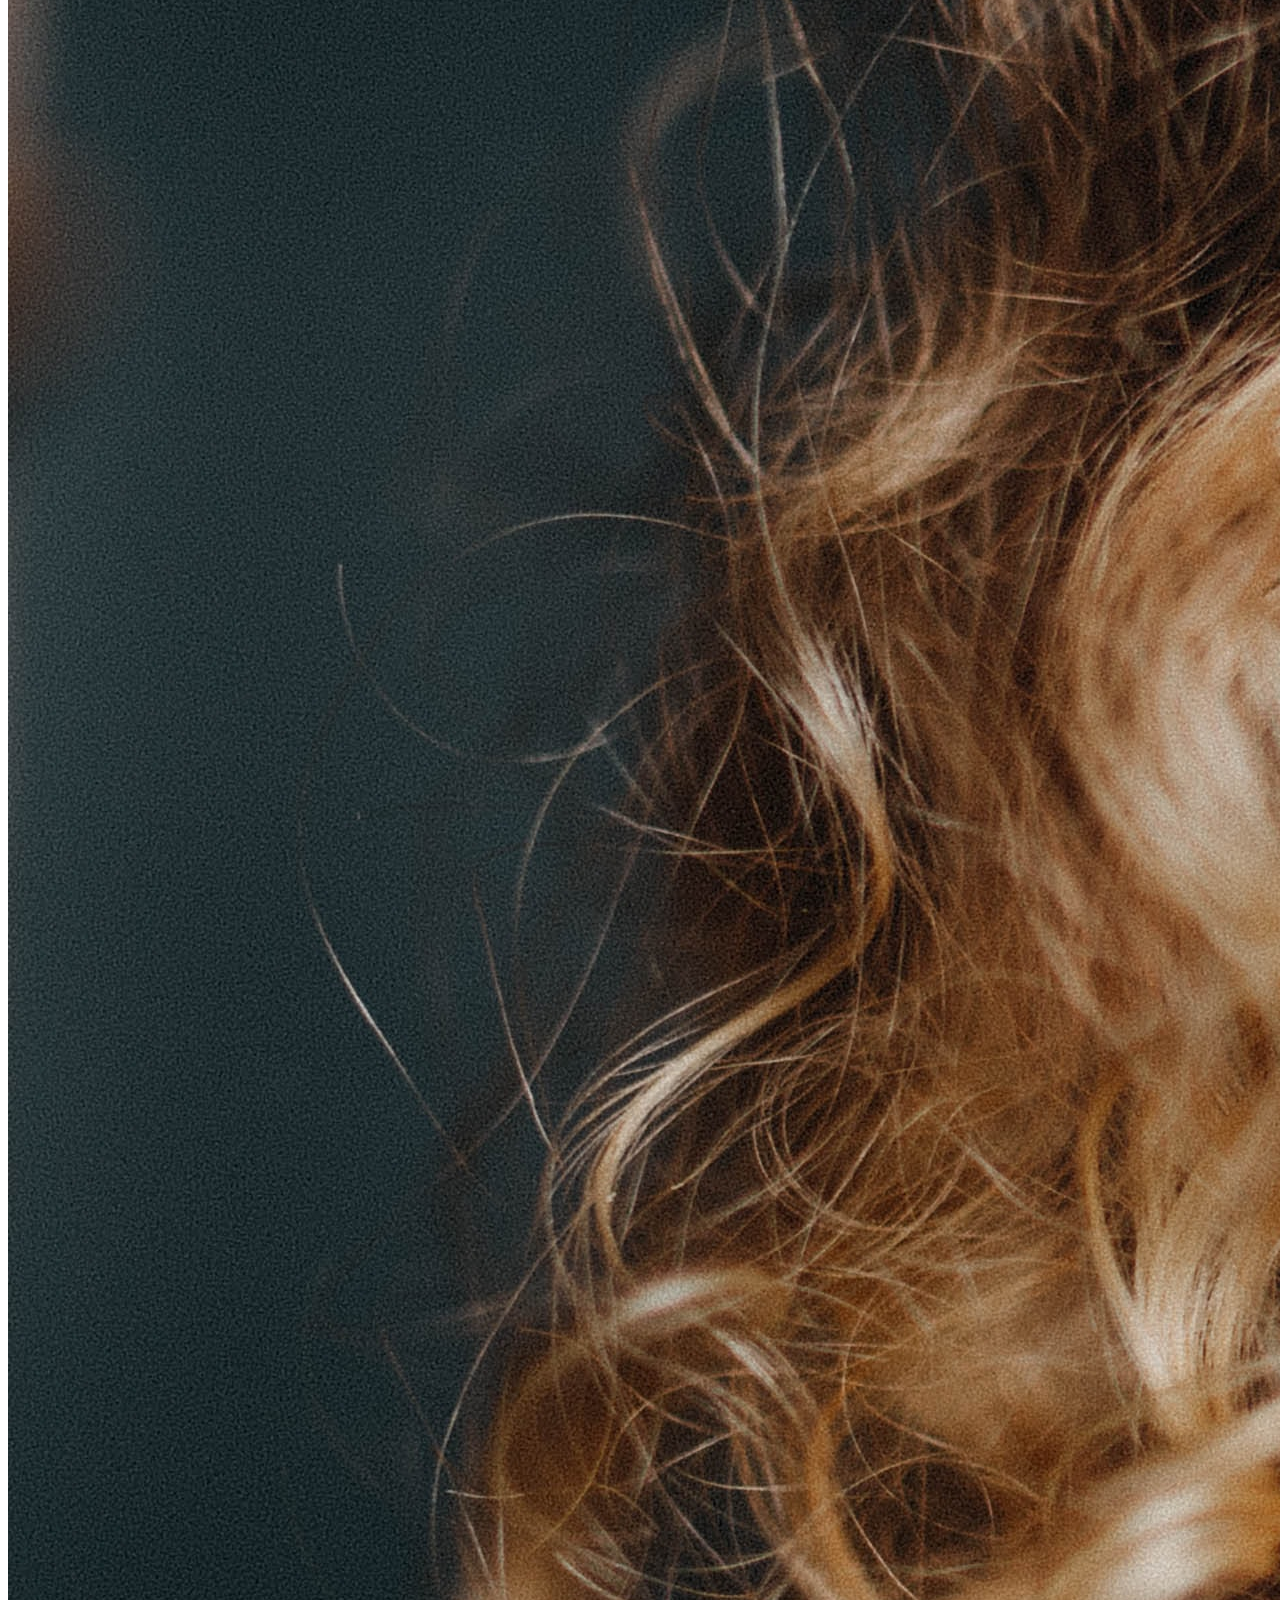
==== commit 8ba86f58: "edited Calendly settings, instagram, added intake form, minor word edits" ====
--- a/index.html
+++ b/index.html
@@ -398,11 +398,12 @@
     <section id="appointment" class="bg-light text-dark text-center p-5">
       <div class="container">
         <div class="col-md p-5">
-          <h2>Request an Appointment</h2>
+          <h2>REQUIRED: <a href="Forms/Intake_form.pdf">Intake form</a> must be completed<br>
+          before requesting an appointment<br></h2>
         </div>
         <div
           class="calendly-inline-widget"
-          data-url="https://calendly.com/shahhomeopathicclinic/30min?hide_gdpr_banner=1"
+          data-url="https://calendly.com/shahhomeopathicclinic/60min?hide_gdpr_banner=1"
           style="min-width: 320px; height: 925px"
         ></div>
         <script
@@ -791,7 +792,7 @@
               data-bs-parent="#questions"
             >
               <div class="accordion-body">
-                Cash or E-transfer.
+                Cash or E-transfer through vakil787@hotmail.com.
               </div>
             </div>
           </div>
@@ -815,7 +816,7 @@
               data-bs-parent="#questions"
             >
               <div class="accordion-body">
-                By Email (vakil787@hotmail.com), Phone call ((226) 929-9310), or book an appointment on the Calendly section above.
+                By Email (vakil787@hotmail.com), WhatsApp/Phone call ((226) 929-9310), or book an appointment on the Calendly section above.
               </div>
             </div>
           </div>
@@ -839,7 +840,7 @@
               data-bs-parent="#questions"
             >
               <div class="accordion-body">
-                A signed consent form with Q&A is filled out then emailed or dropped off at the clinic. 
+                A <a href="Forms/Intake_form.pdf">signed consent form</a> with Q&A is filled out then emailed or dropped off at the clinic. 
               </div>
             </div>
           </div>
@@ -887,7 +888,7 @@
               data-bs-parent="#questions"
             >
               <div class="accordion-body">
-                48 hours notice is required for a follow up appointment. Please Email (vakil787@hotmail.com), Phone call ((226) 929-9310), 
+                48 hours notice is required for a follow up appointment. Please Email (vakil787@hotmail.com), WhatsApp/Phone call ((226) 929-9310), 
                 or book an appointment on the Calendly section above.
               </div>
             </div>
@@ -931,15 +932,15 @@
             <h2 class="text-center mb-4">Contact Info</h2>
             <ul class="list-group list-group-flush lead">
               <li class="list-group-item">
-                <span class="fw-bold">Main Location</span> 307 Scott Boulevard,
+                <i class="bi bi-pin-map"></i><span class="fw-bold">Main Location</span> 307 Scott Boulevard,
                 <br>
                 Milton, ON, L9T 6Z7, Canada
               </li>
               <li class="list-group-item">
-                <span class="fw-bold">Phone</span> (226) 929-9310
+                <i class="bi bi-whatsapp"></i><span class="fw-bold"> WhatsApp/Phone</span> (226) 929-9310
               </li>
               <li class="list-group-item">
-                <span class="fw-bold">Email</span> vakil787@hotmail.com 
+                <i class="bi bi-envelope"></i><span class="fw-bold"> Email</span> vakil787@hotmail.com 
                 <!-- | vakil787@gmail.com -->
               </li>
 
@@ -950,7 +951,7 @@
                     class="nounderline" 
                     target="_blank" 
                     rel="noopener noreferrer">
-                    <i class="bi bi-facebook text-secondary m-2">  Shah Homeopathic Clinic Milton</i>
+                    <i class="bi bi-facebook text-secondary m-2"> Shah Homeopathic Clinic Milton</i>
                     </a>
                   </div>
                 </li>
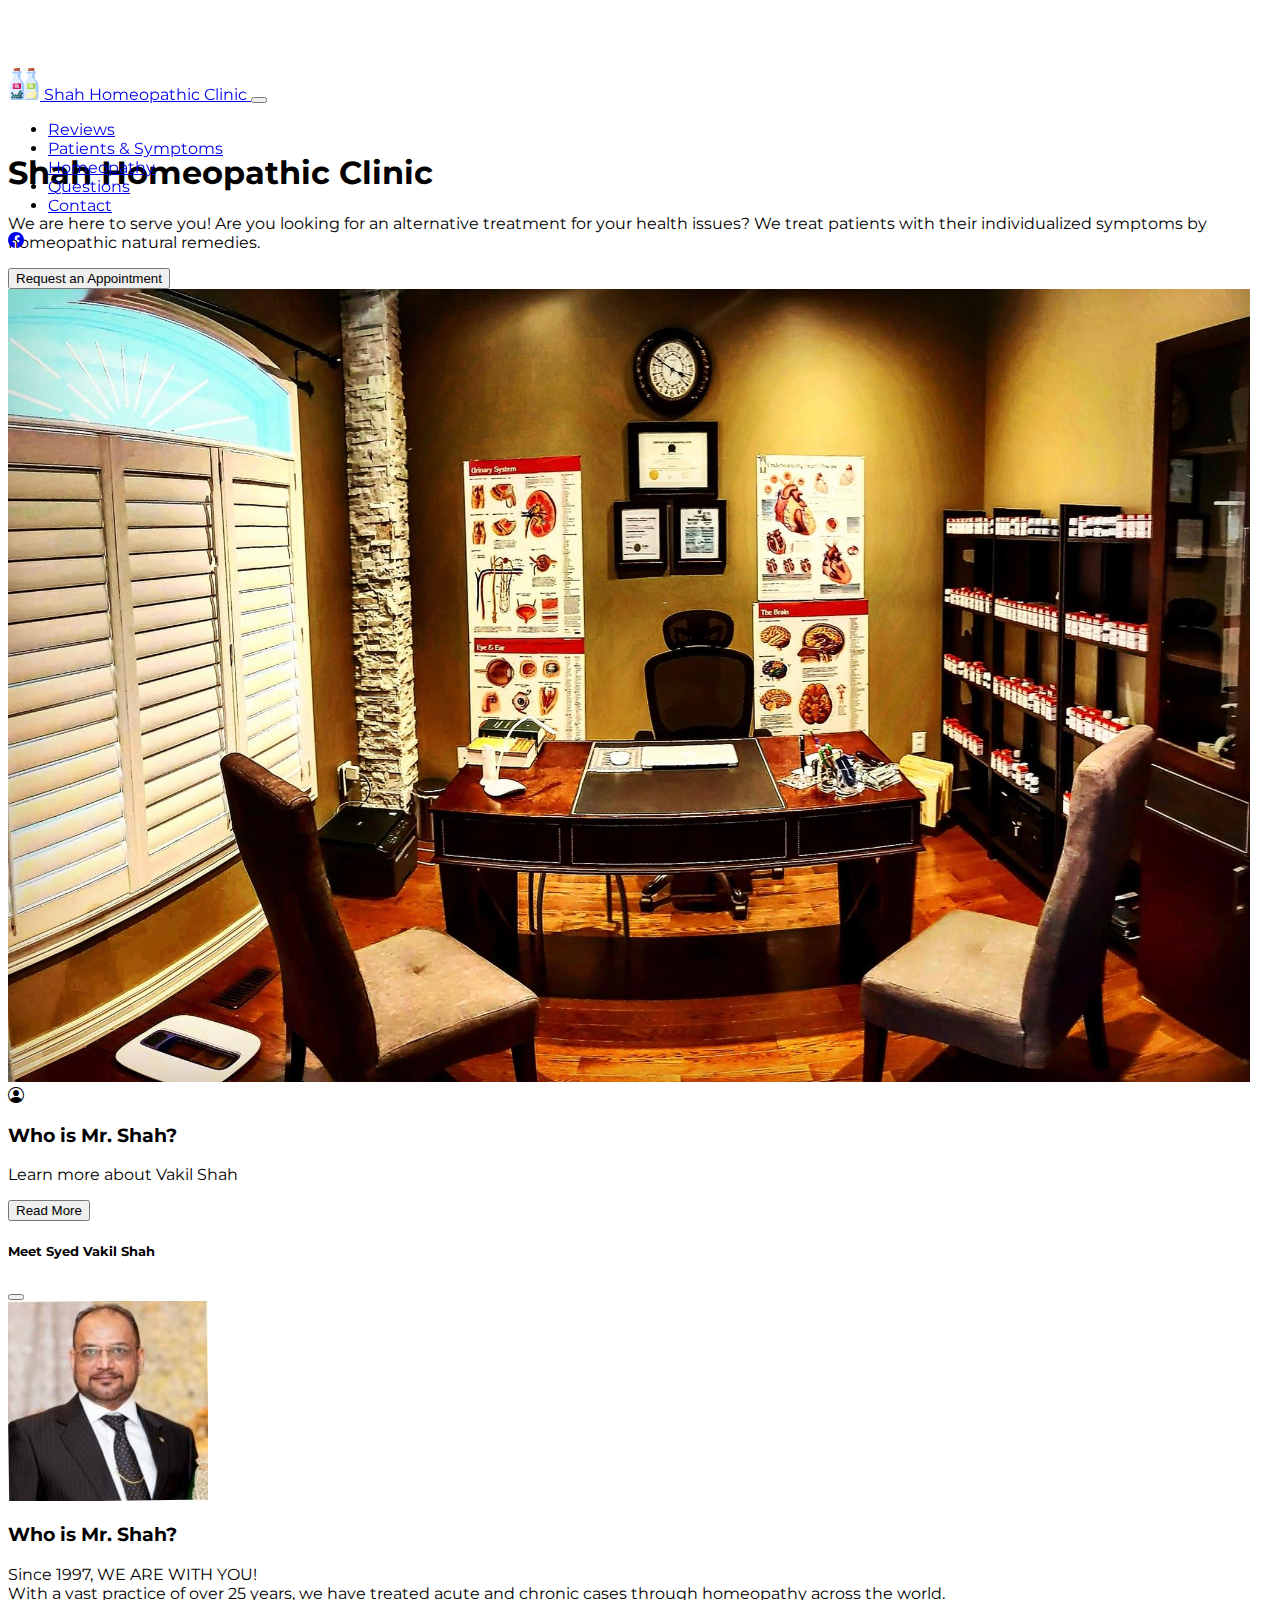
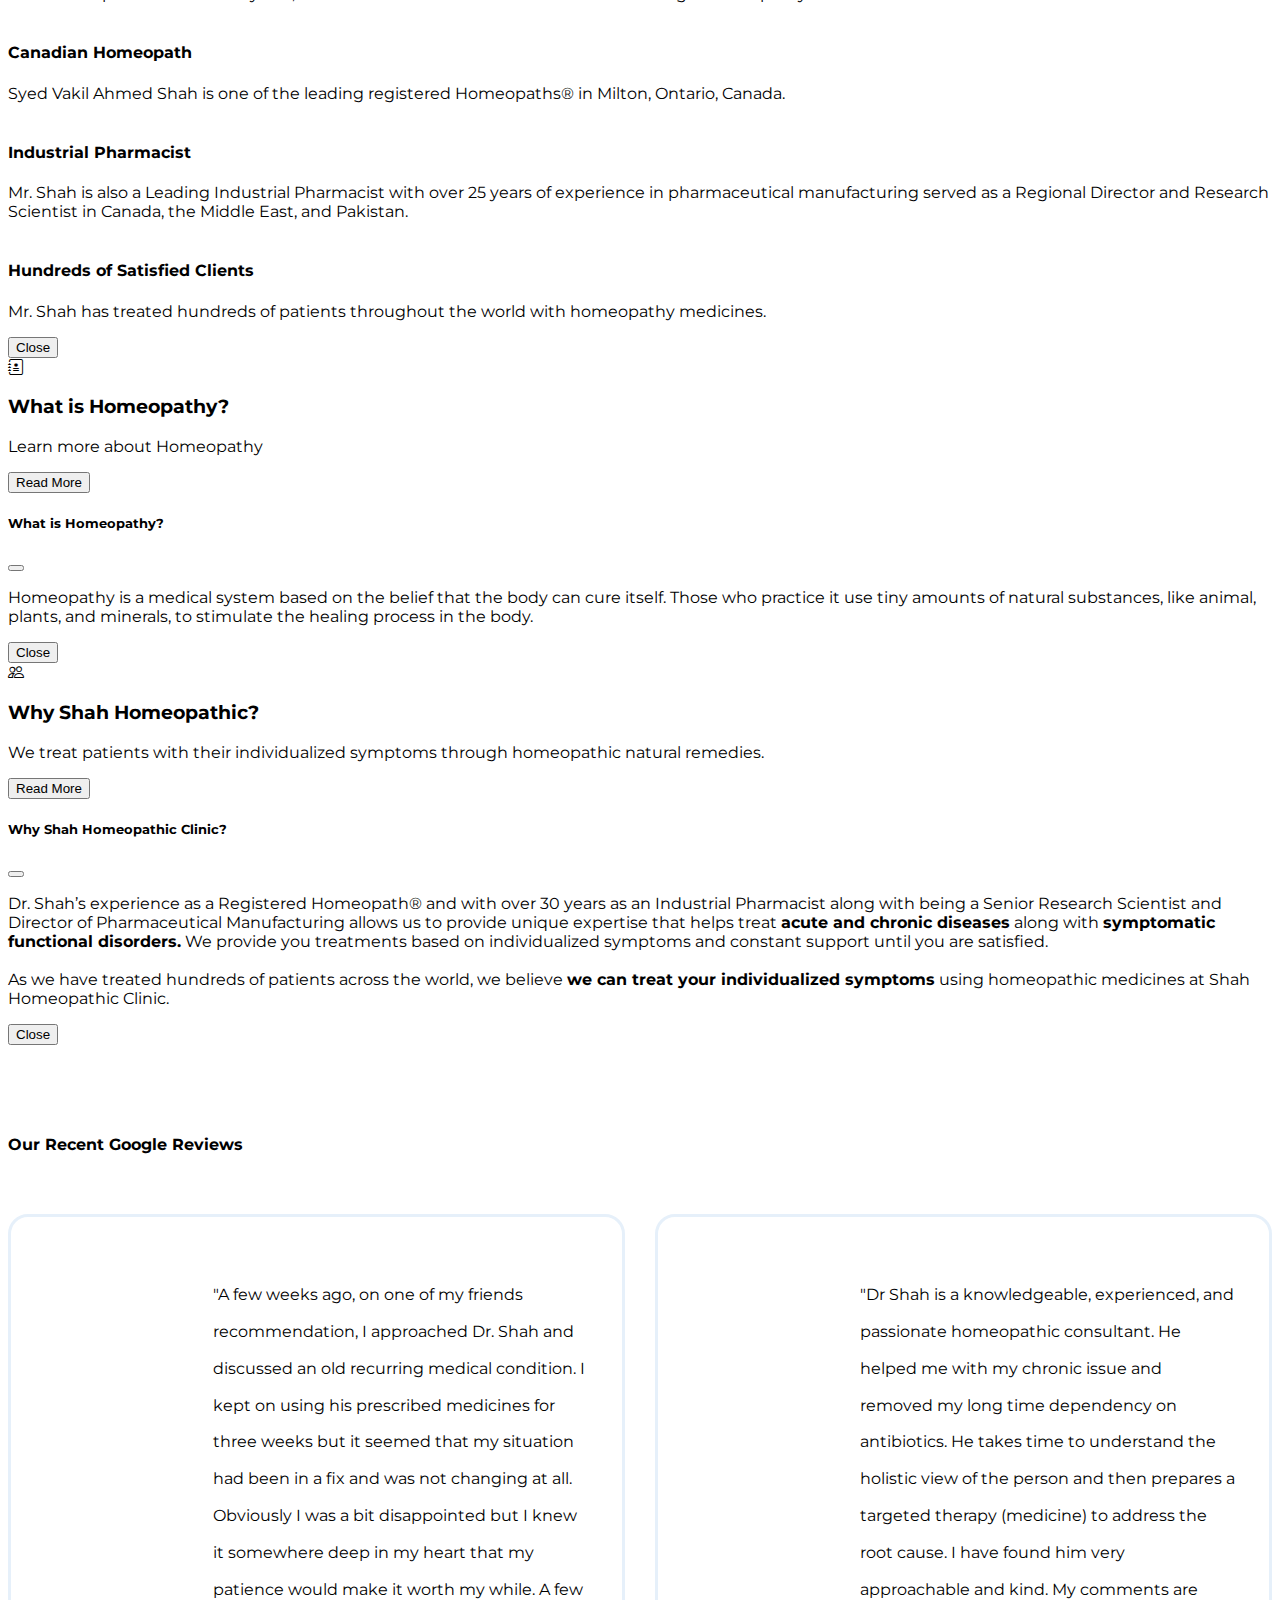
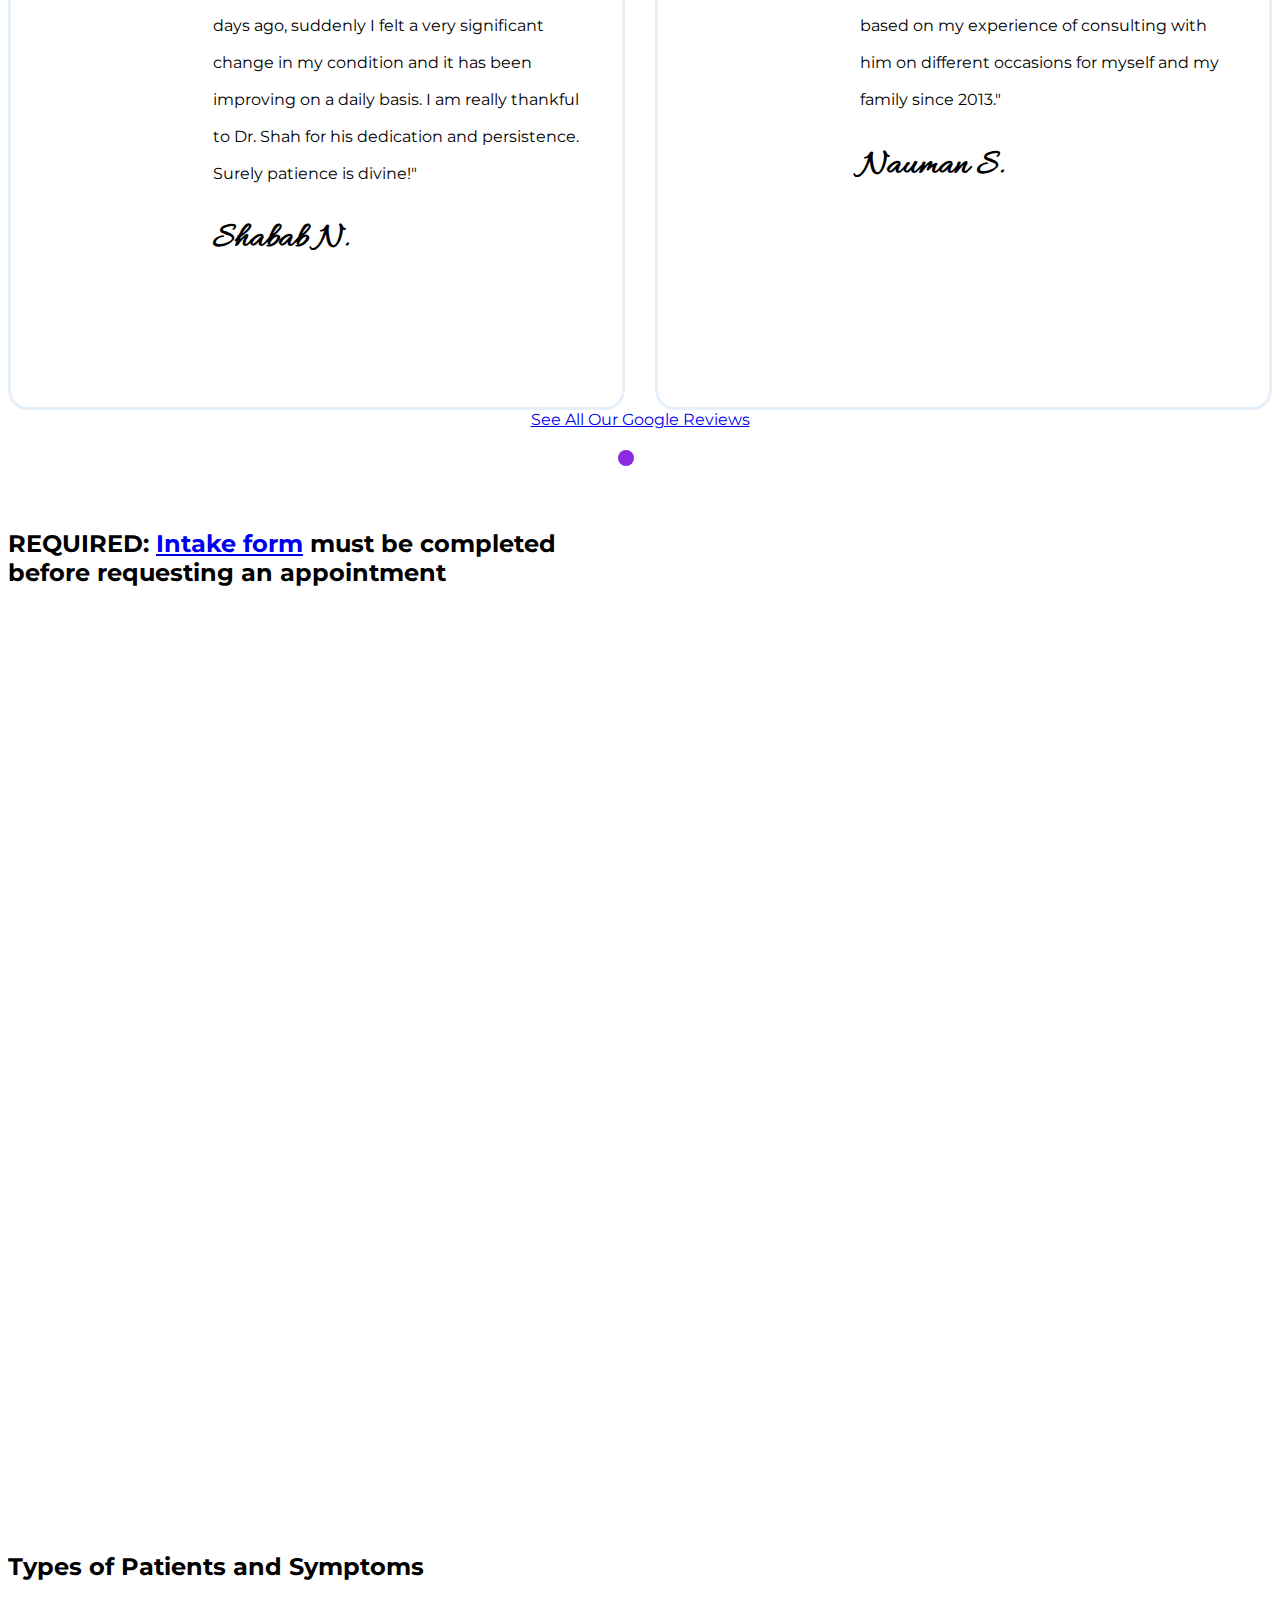
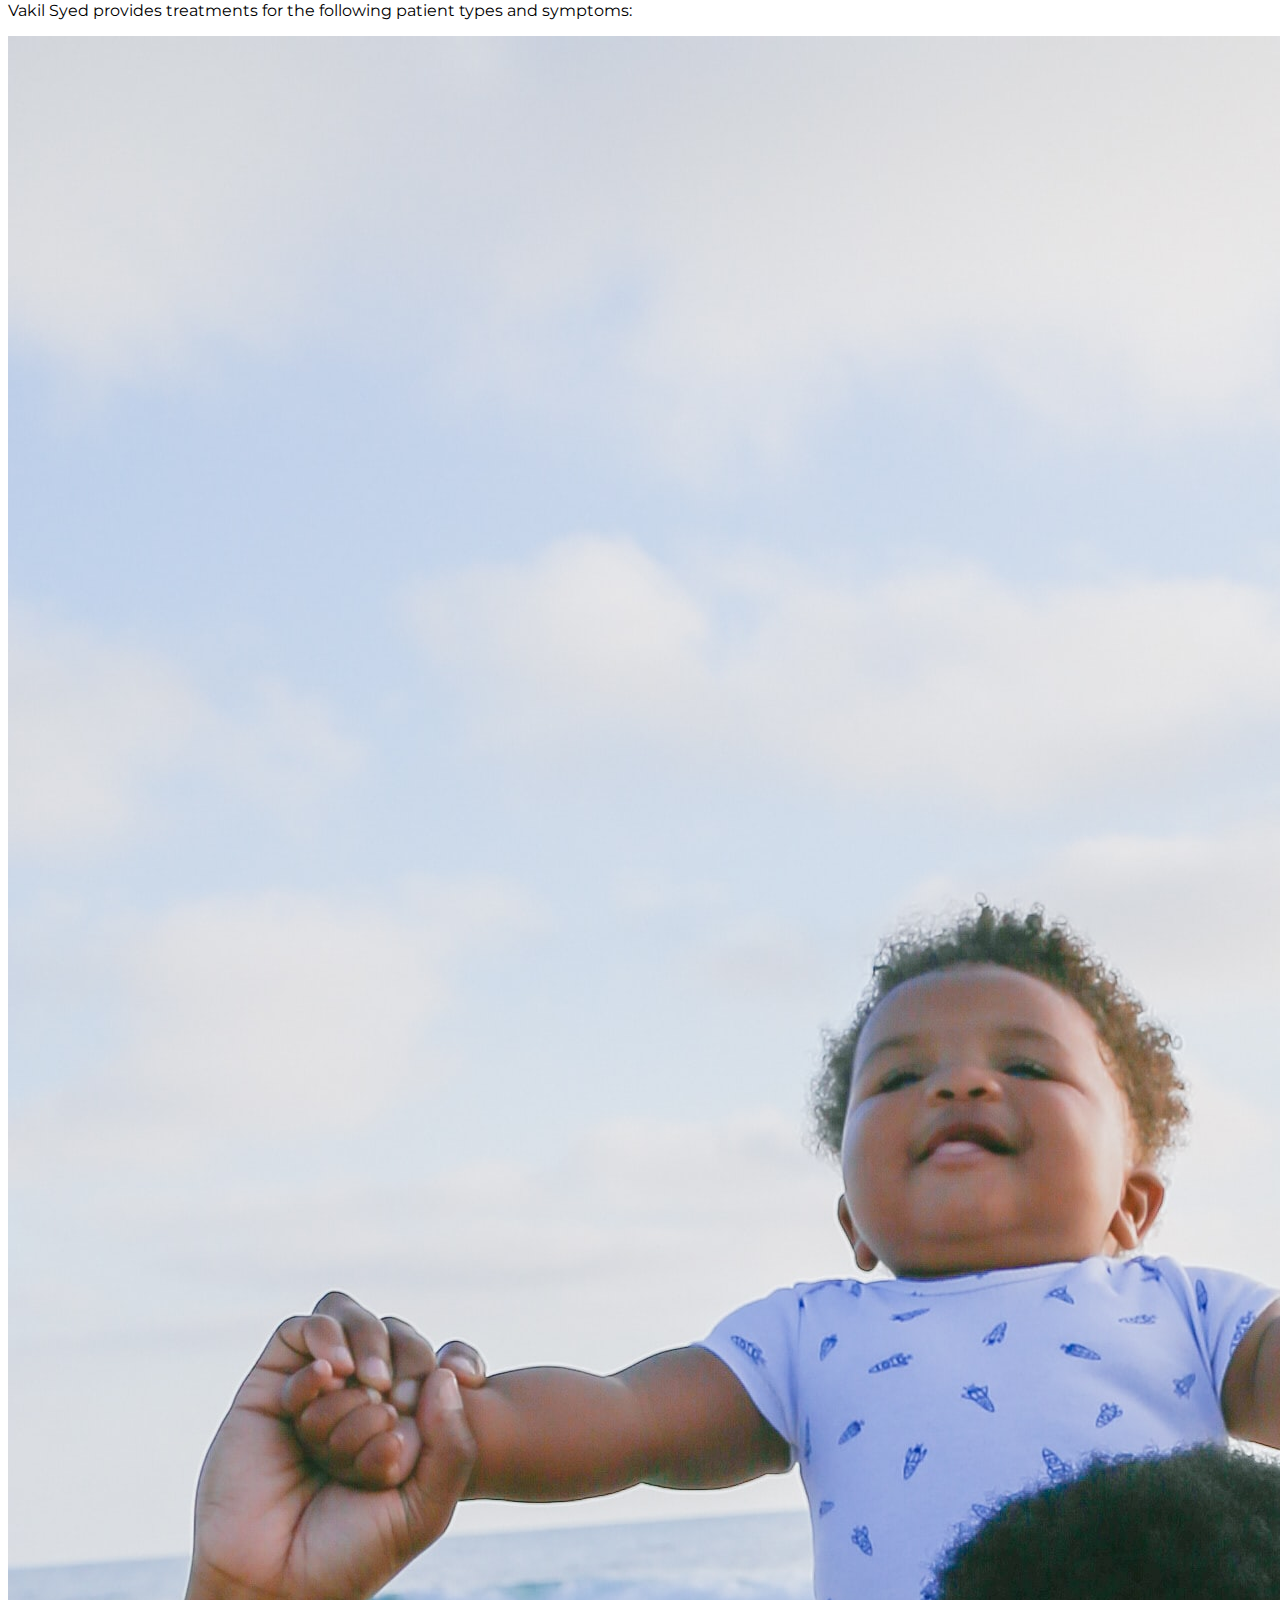
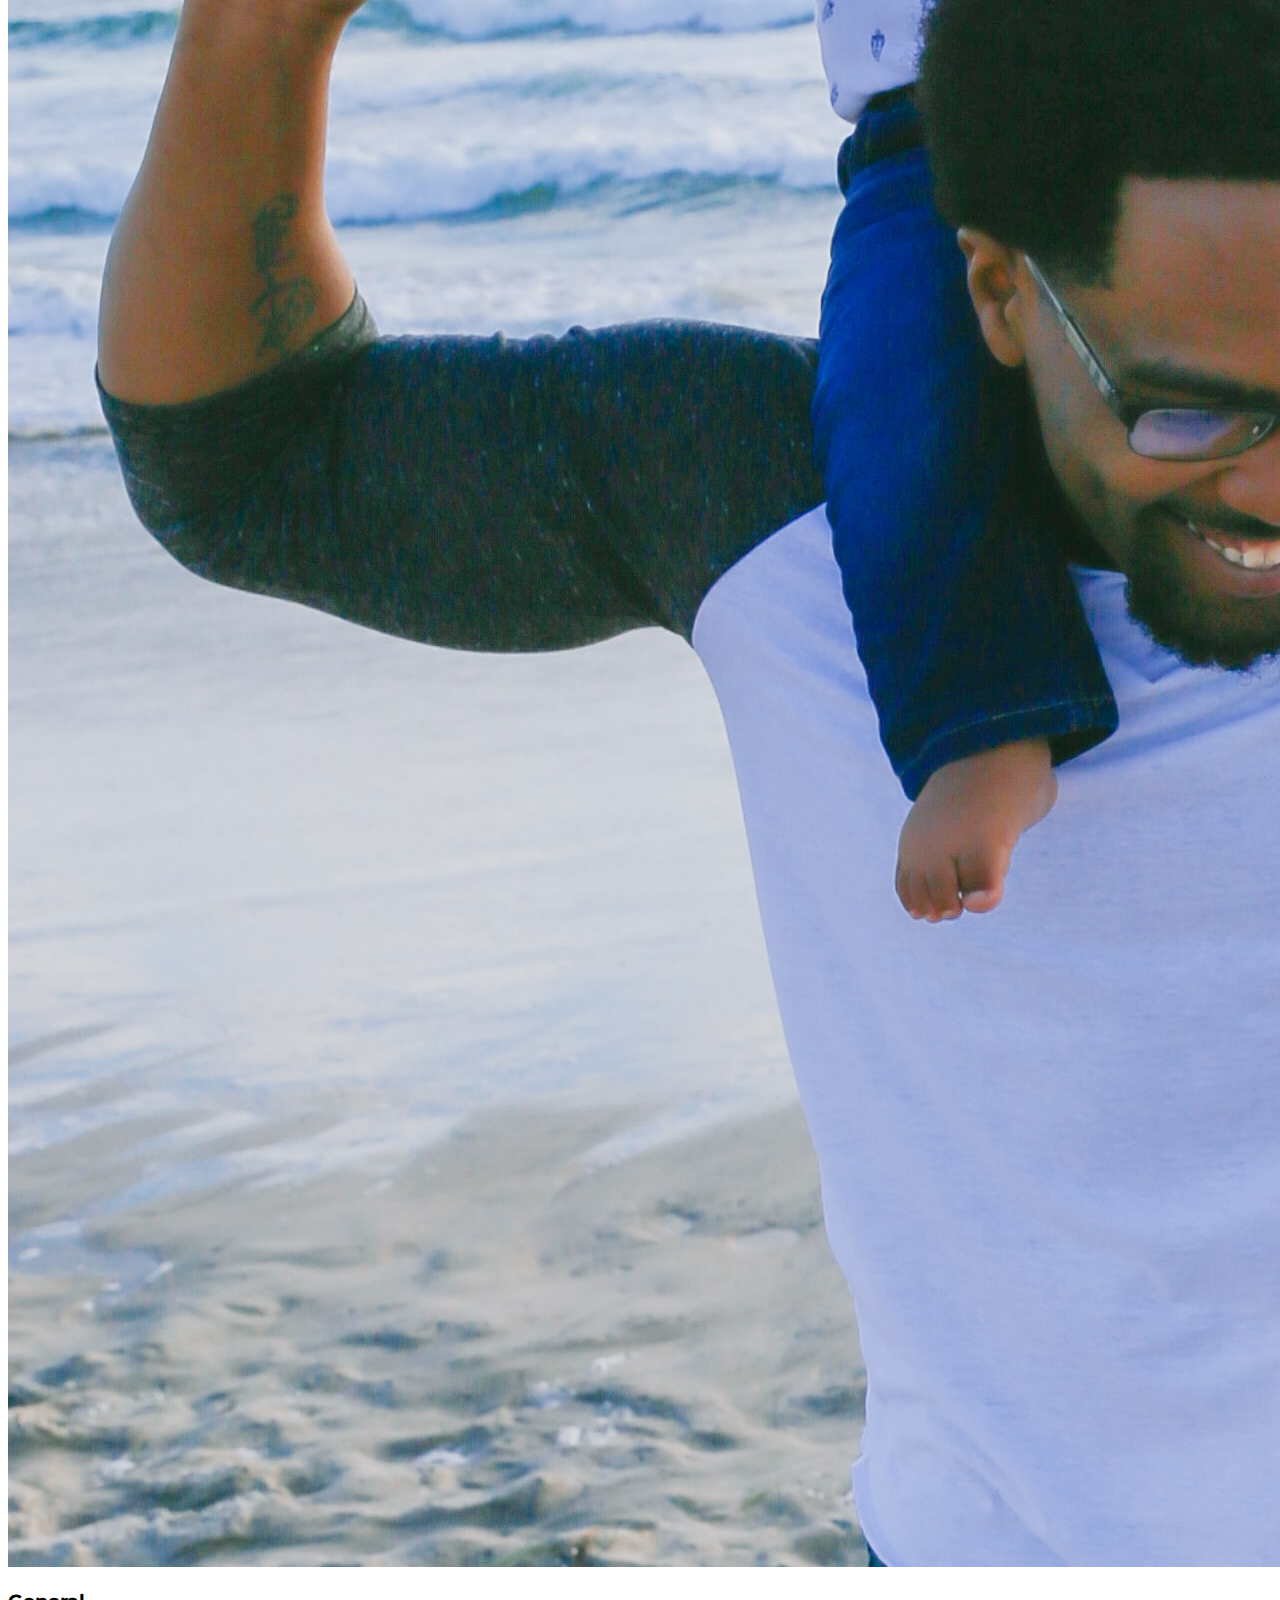
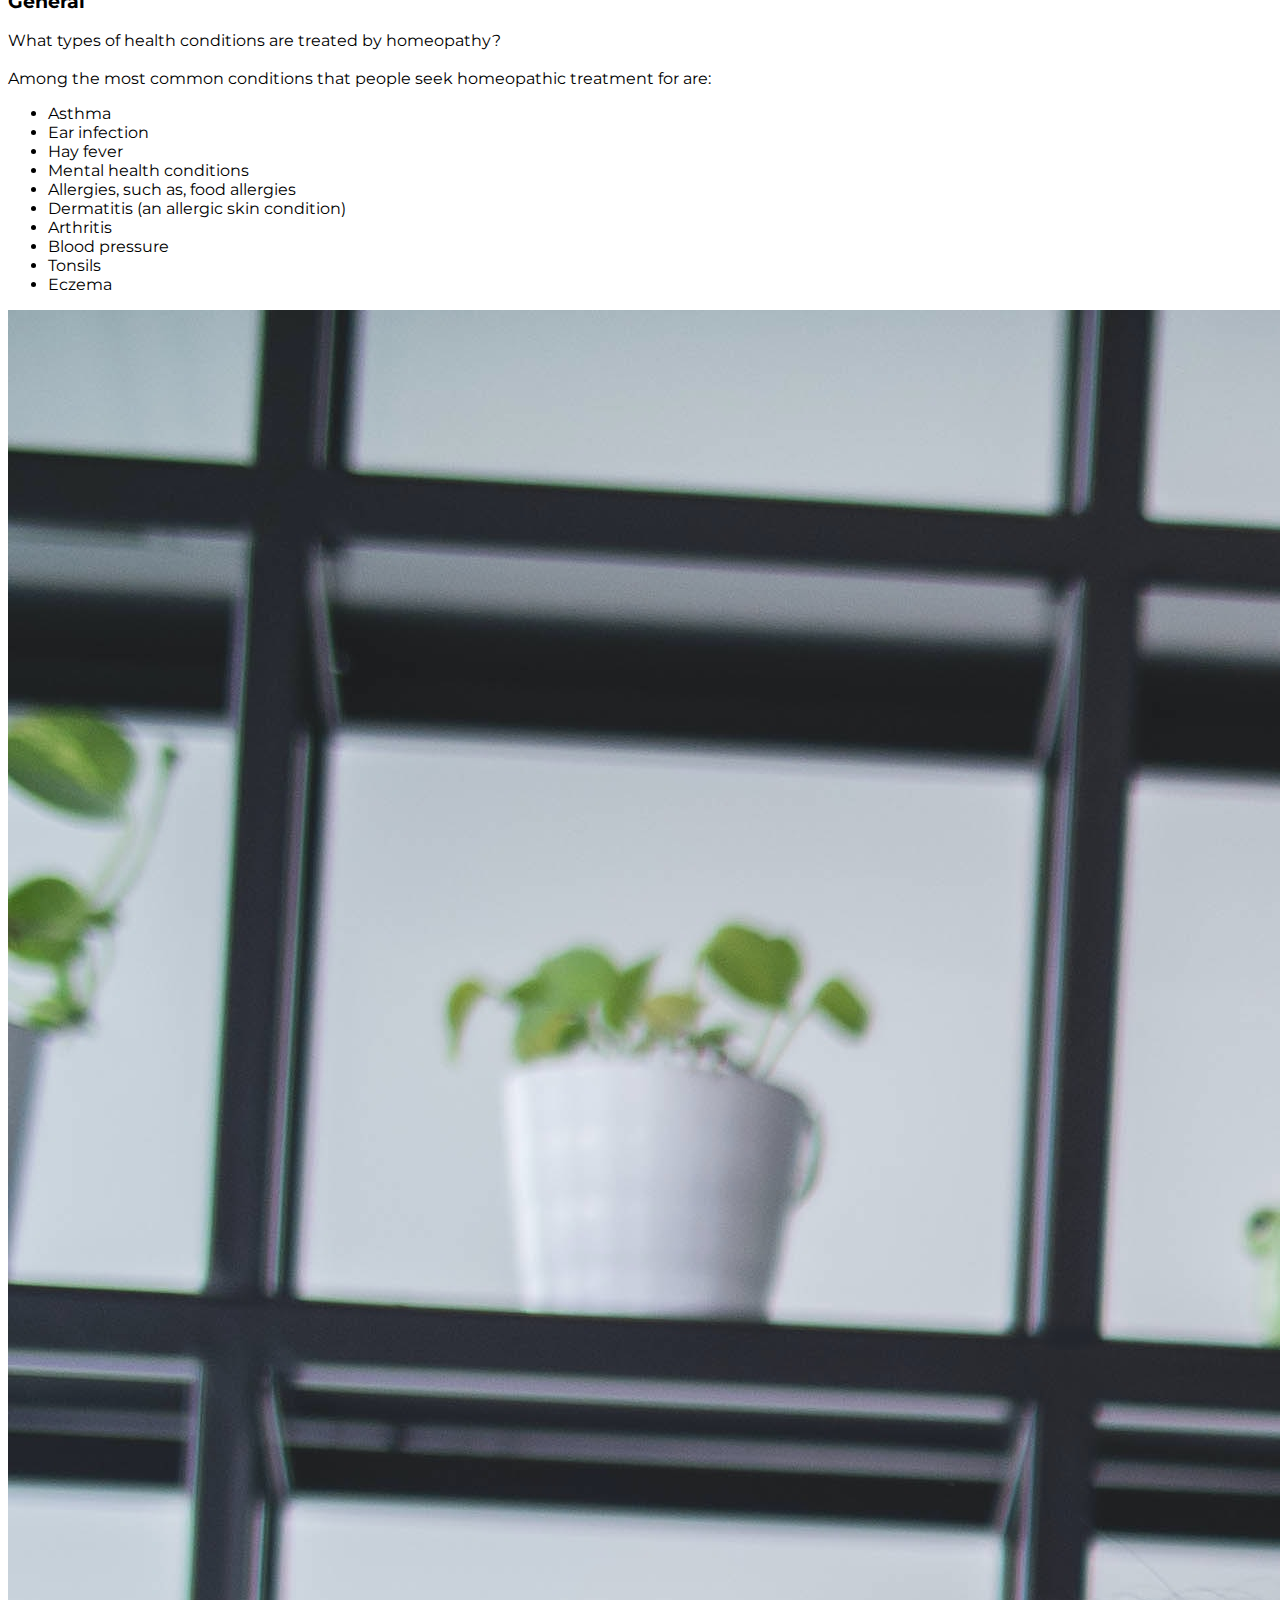
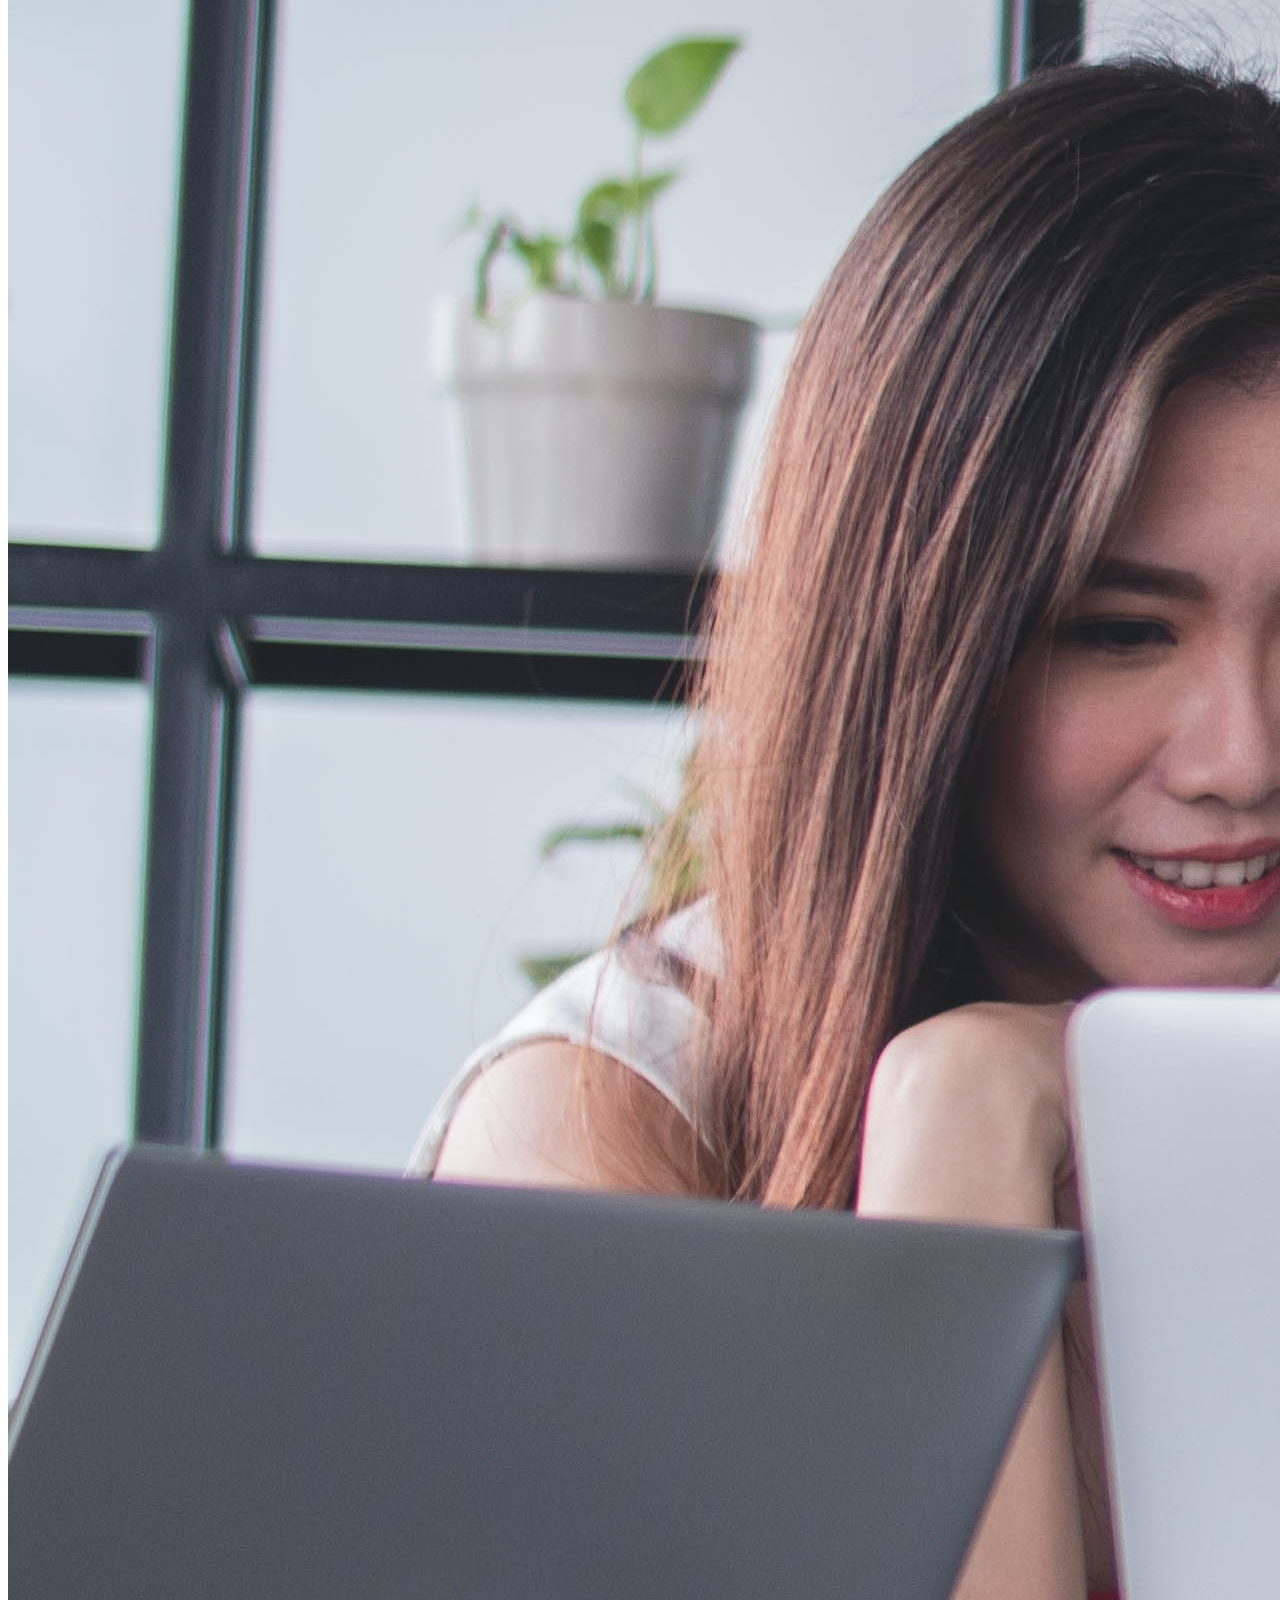
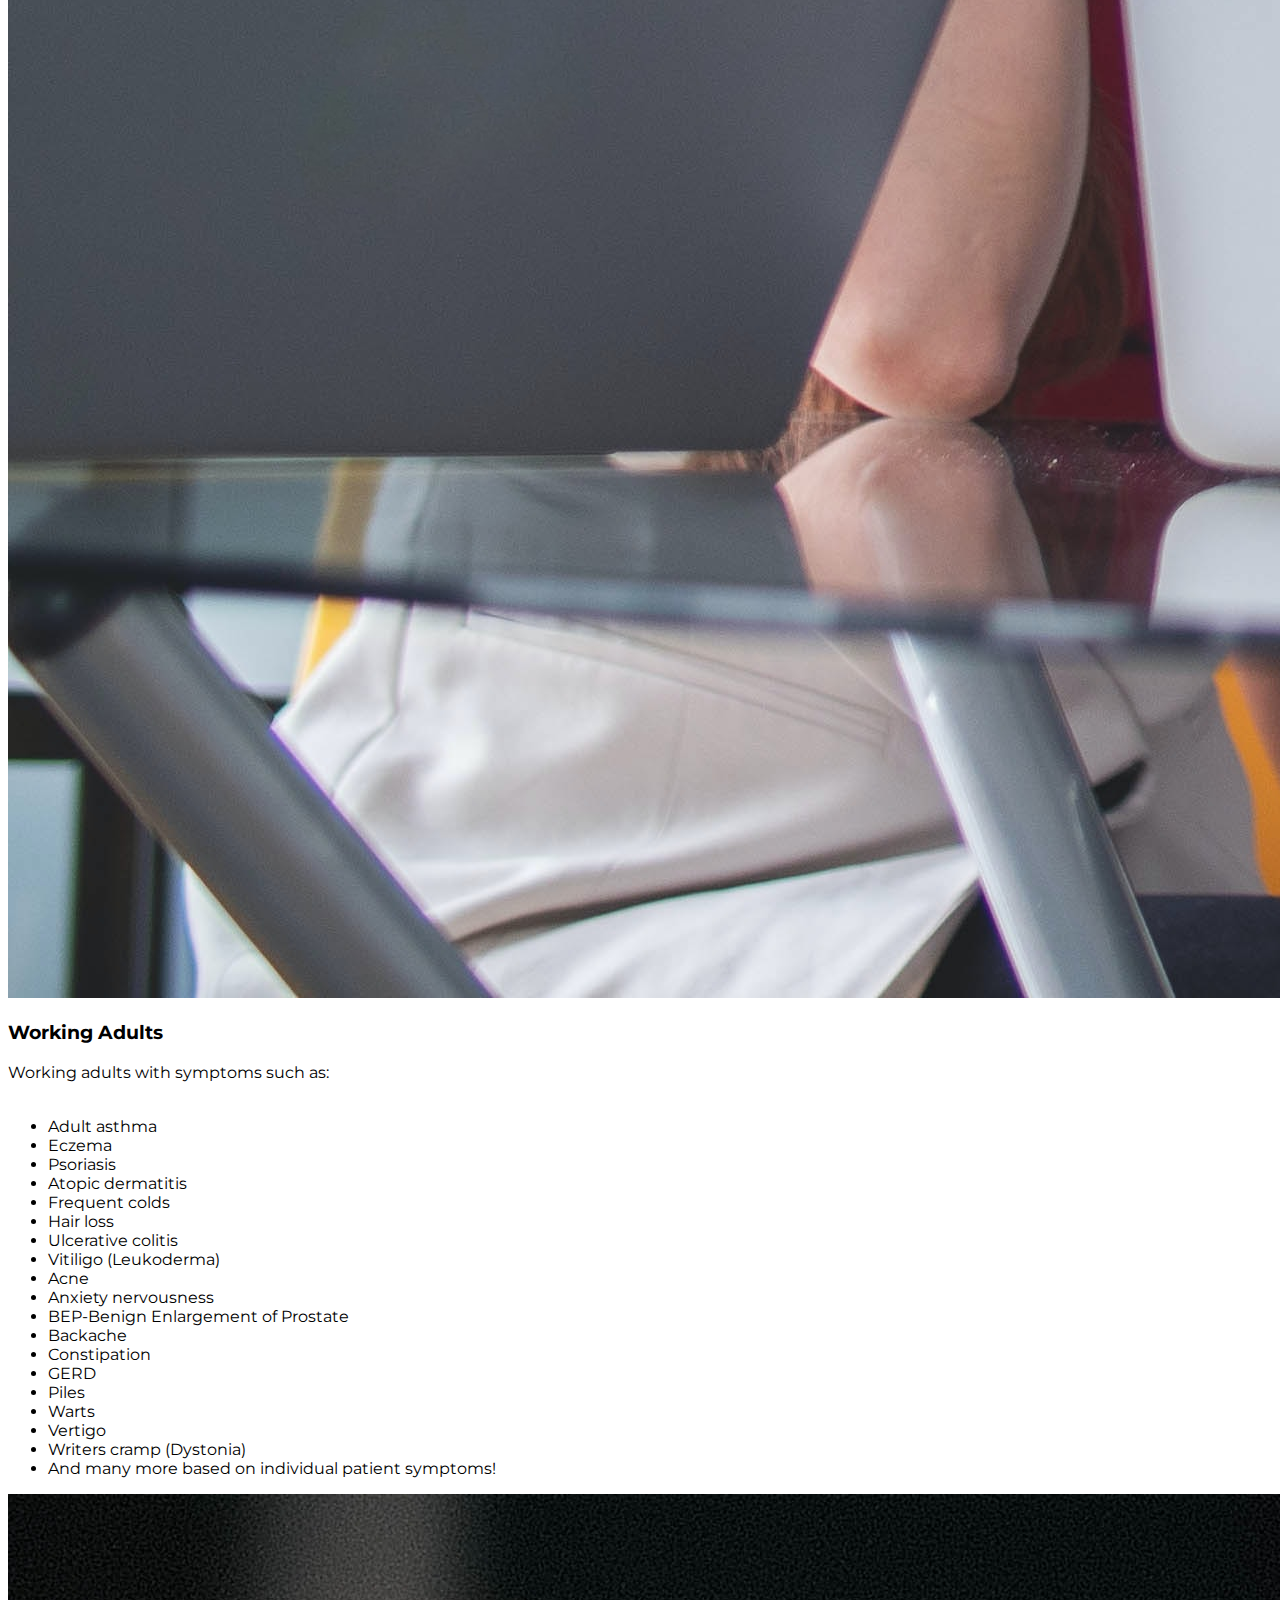
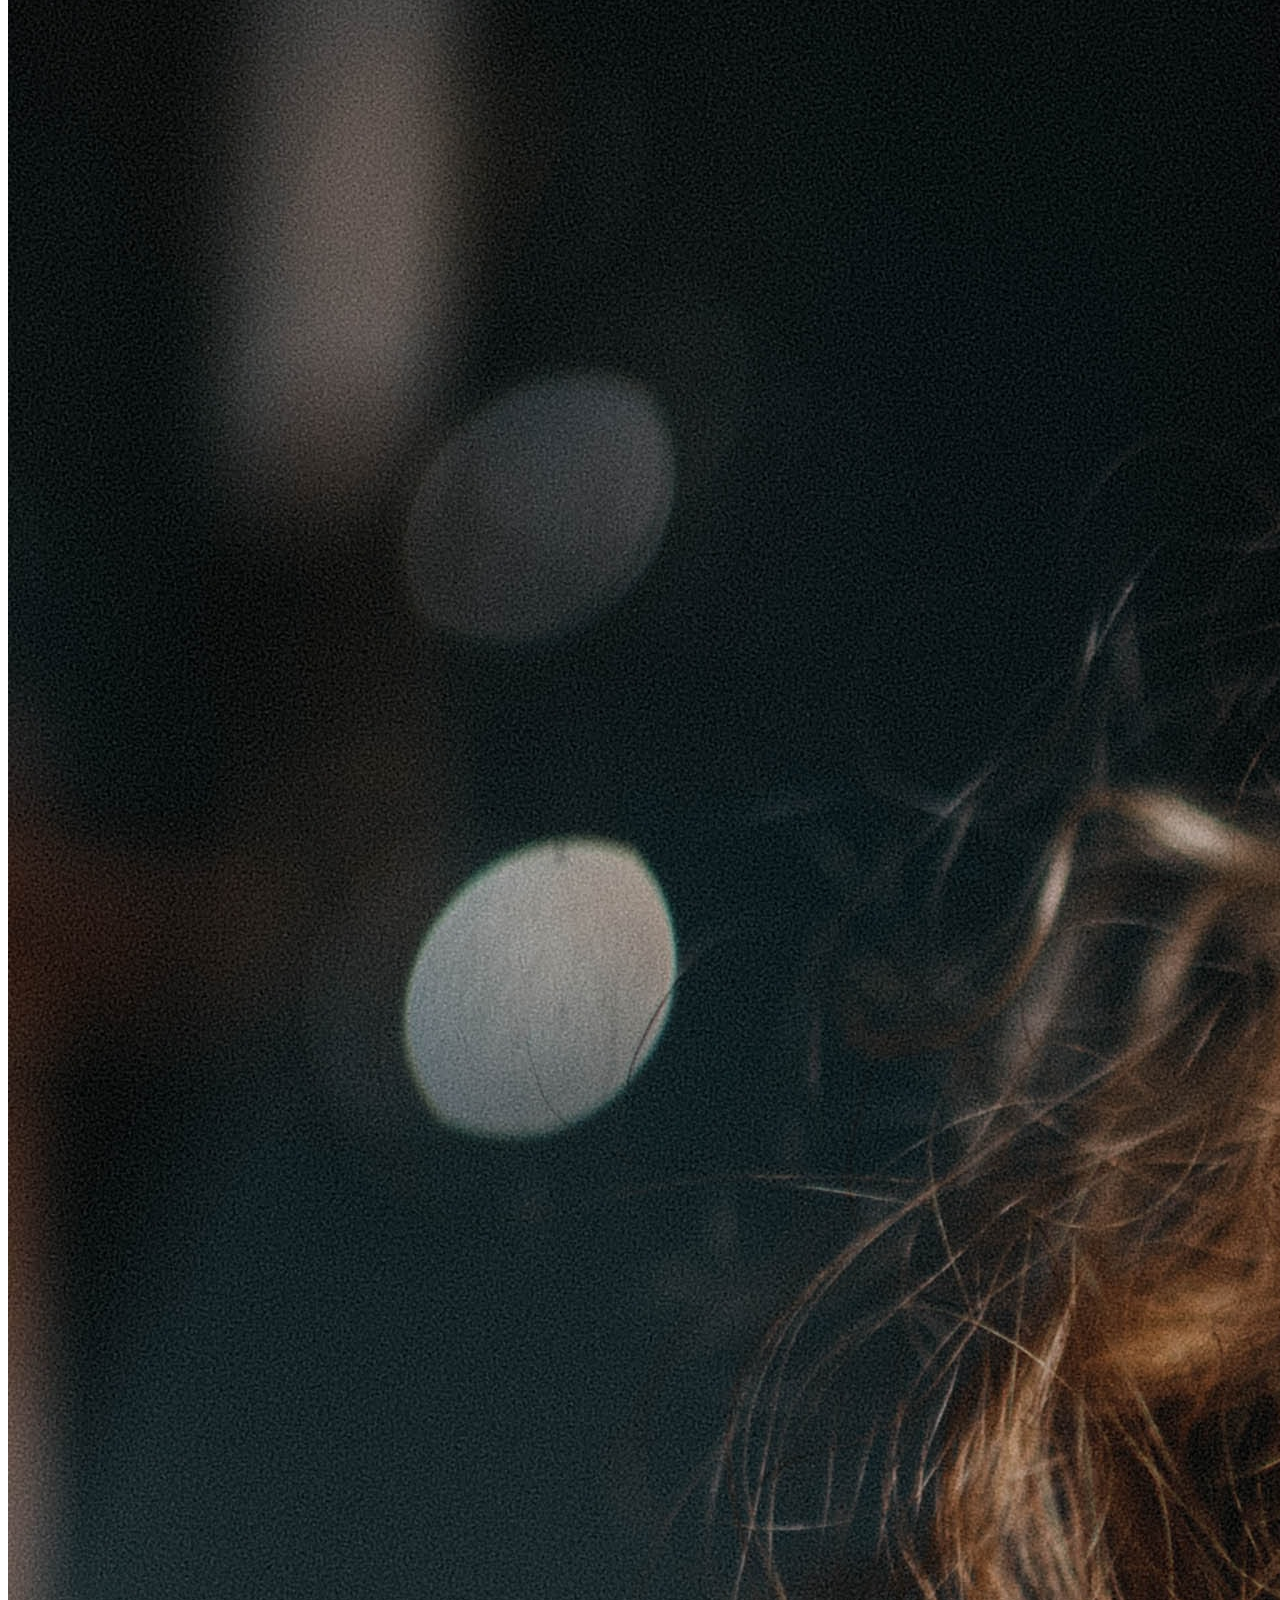
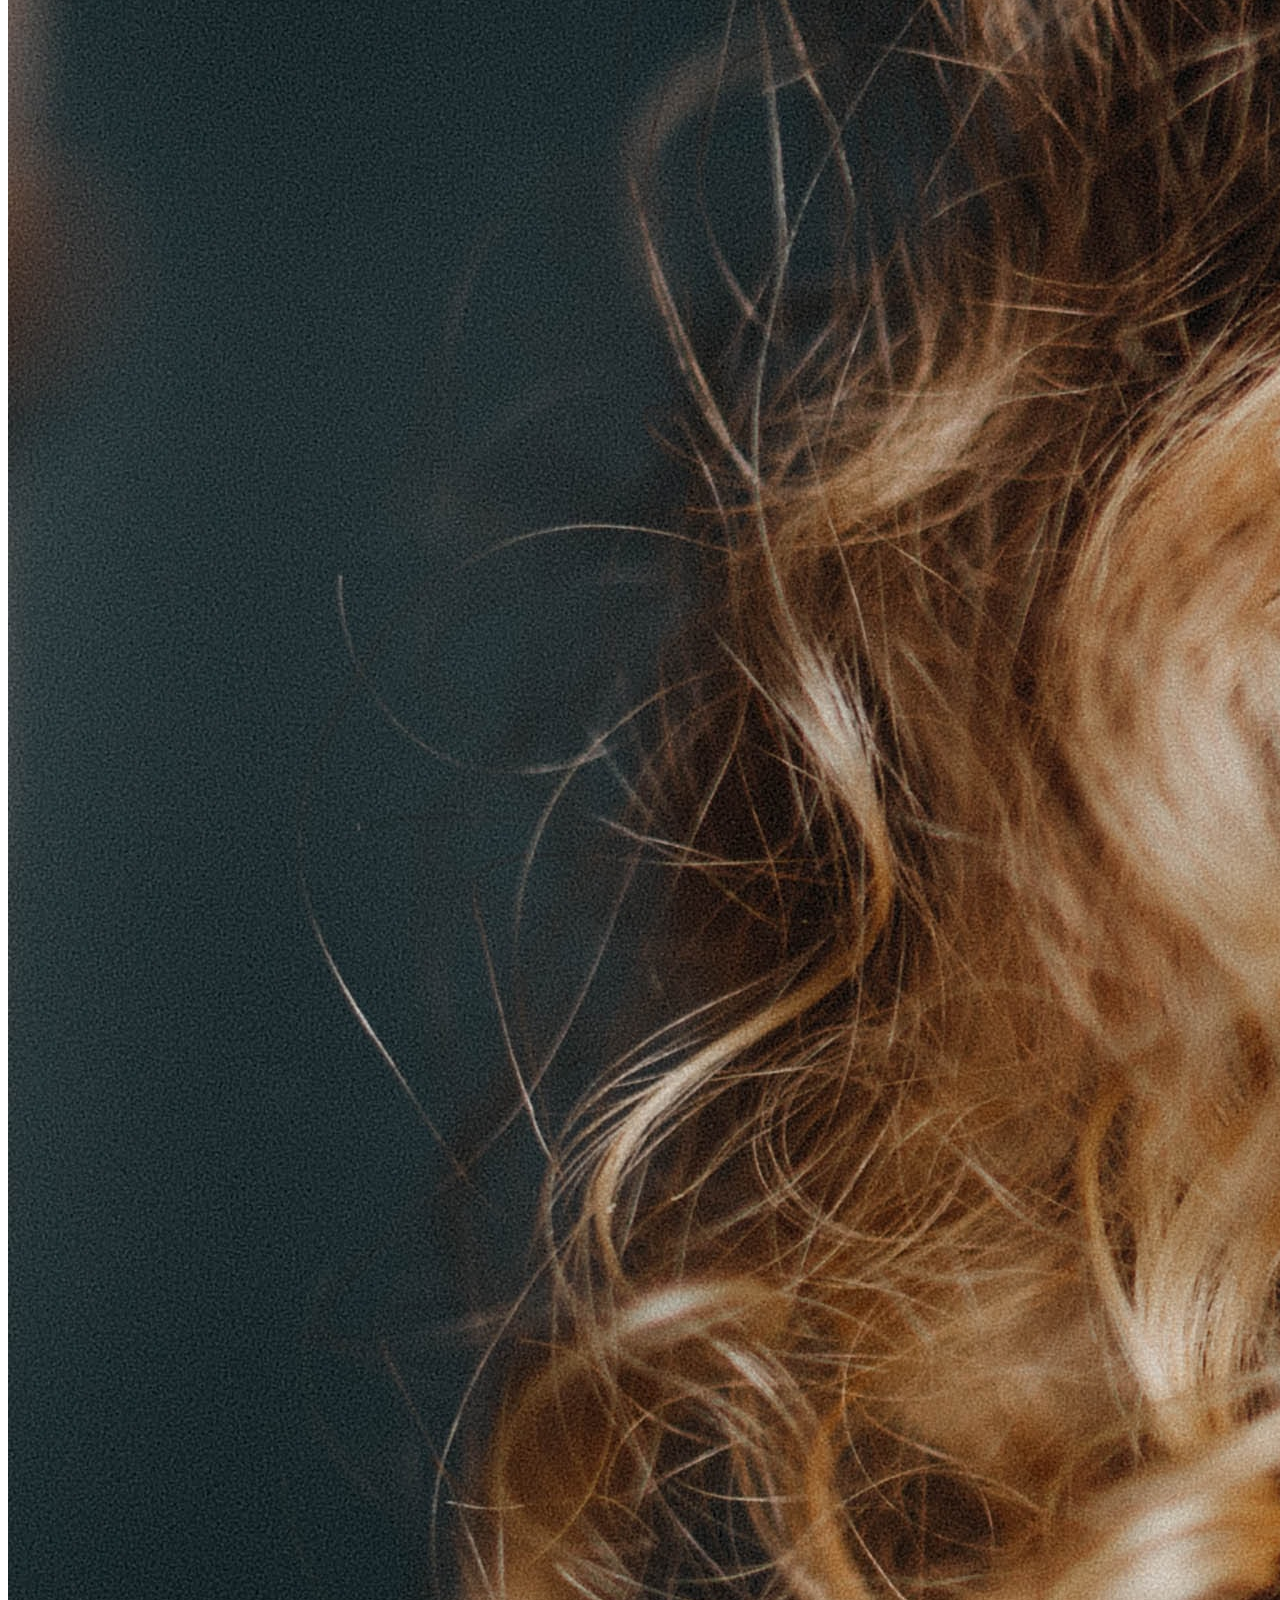
==== commit 90b8e784: "Changing overview image" ====
--- a/index.html
+++ b/index.html
@@ -113,8 +113,8 @@
             </button>
           </div>
           <img
-            class="img-fluid w-50 d-none d-sm-block"
-            src="img/showcase.svg"
+            class="img-fluid w-50 d-none d-sm-block mb-5"
+            src="img/Clinic_photo.jpeg"
             alt=""
           />
         </div>
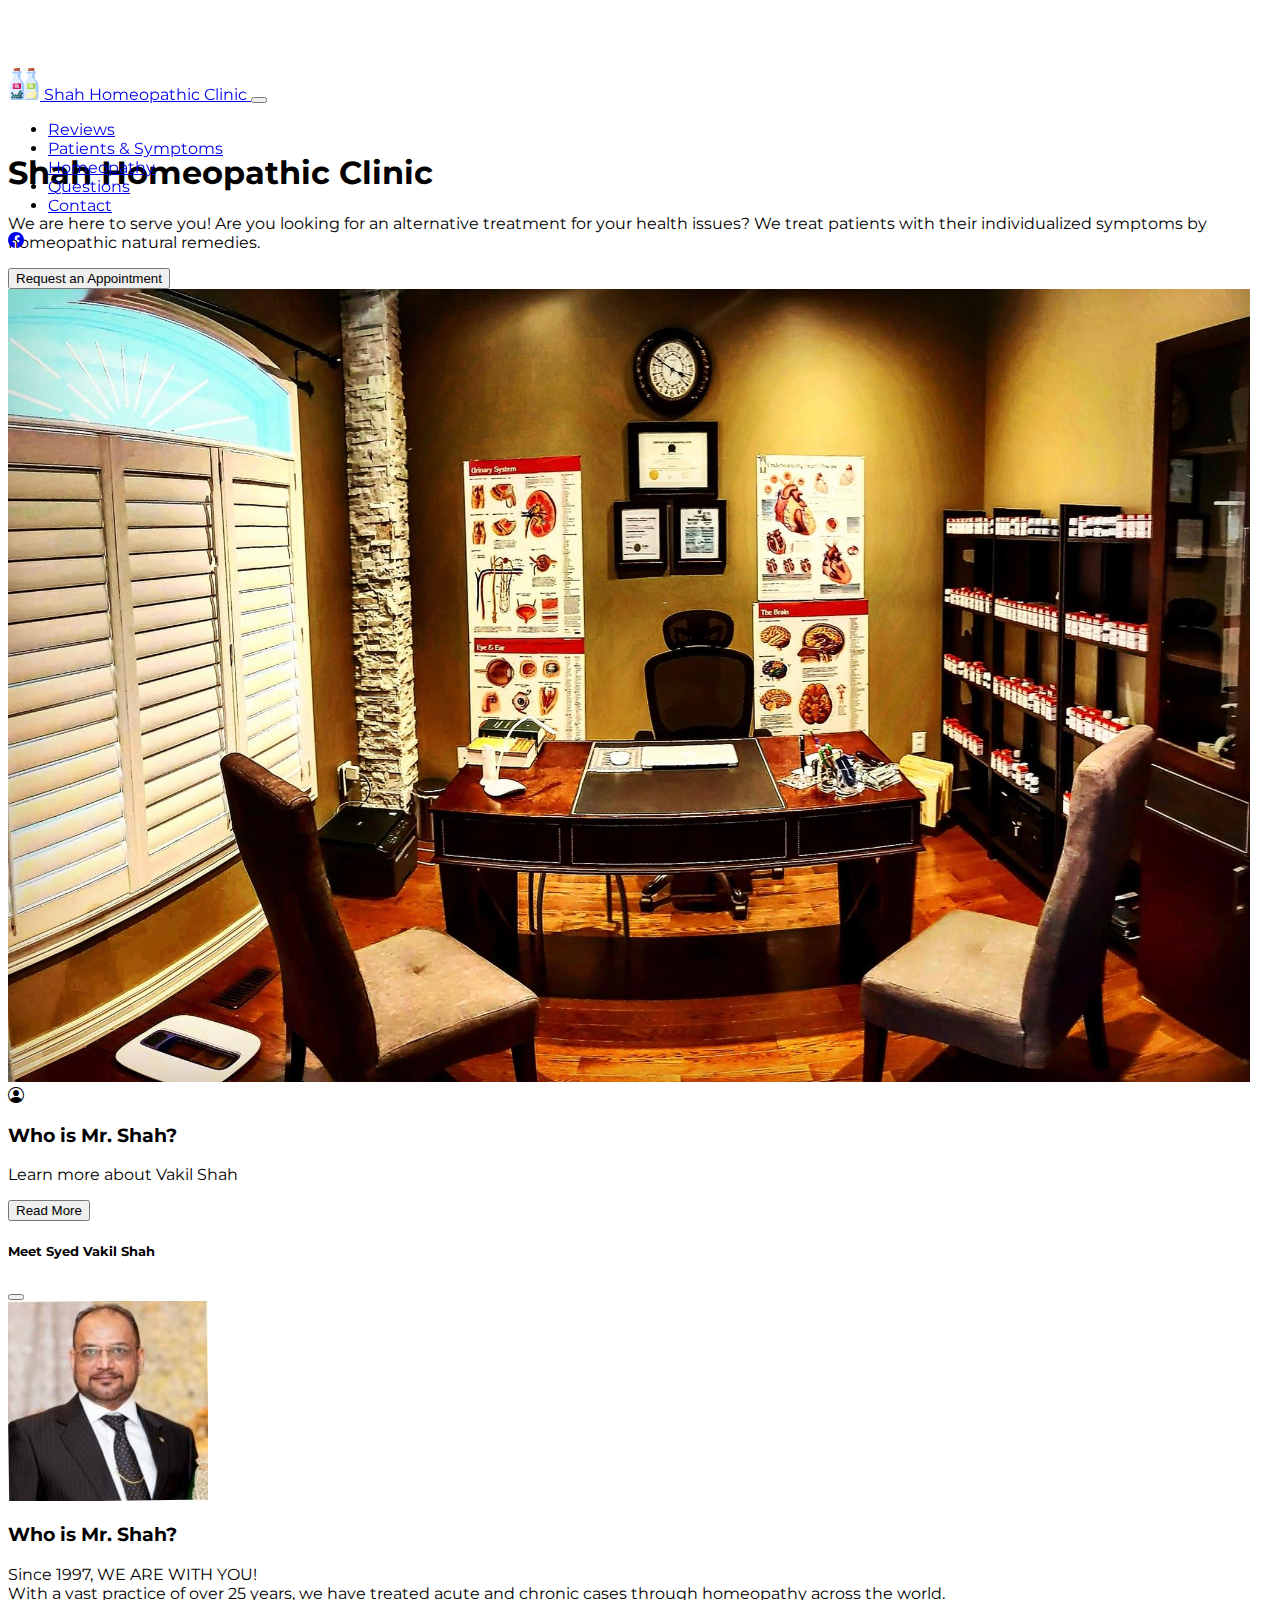
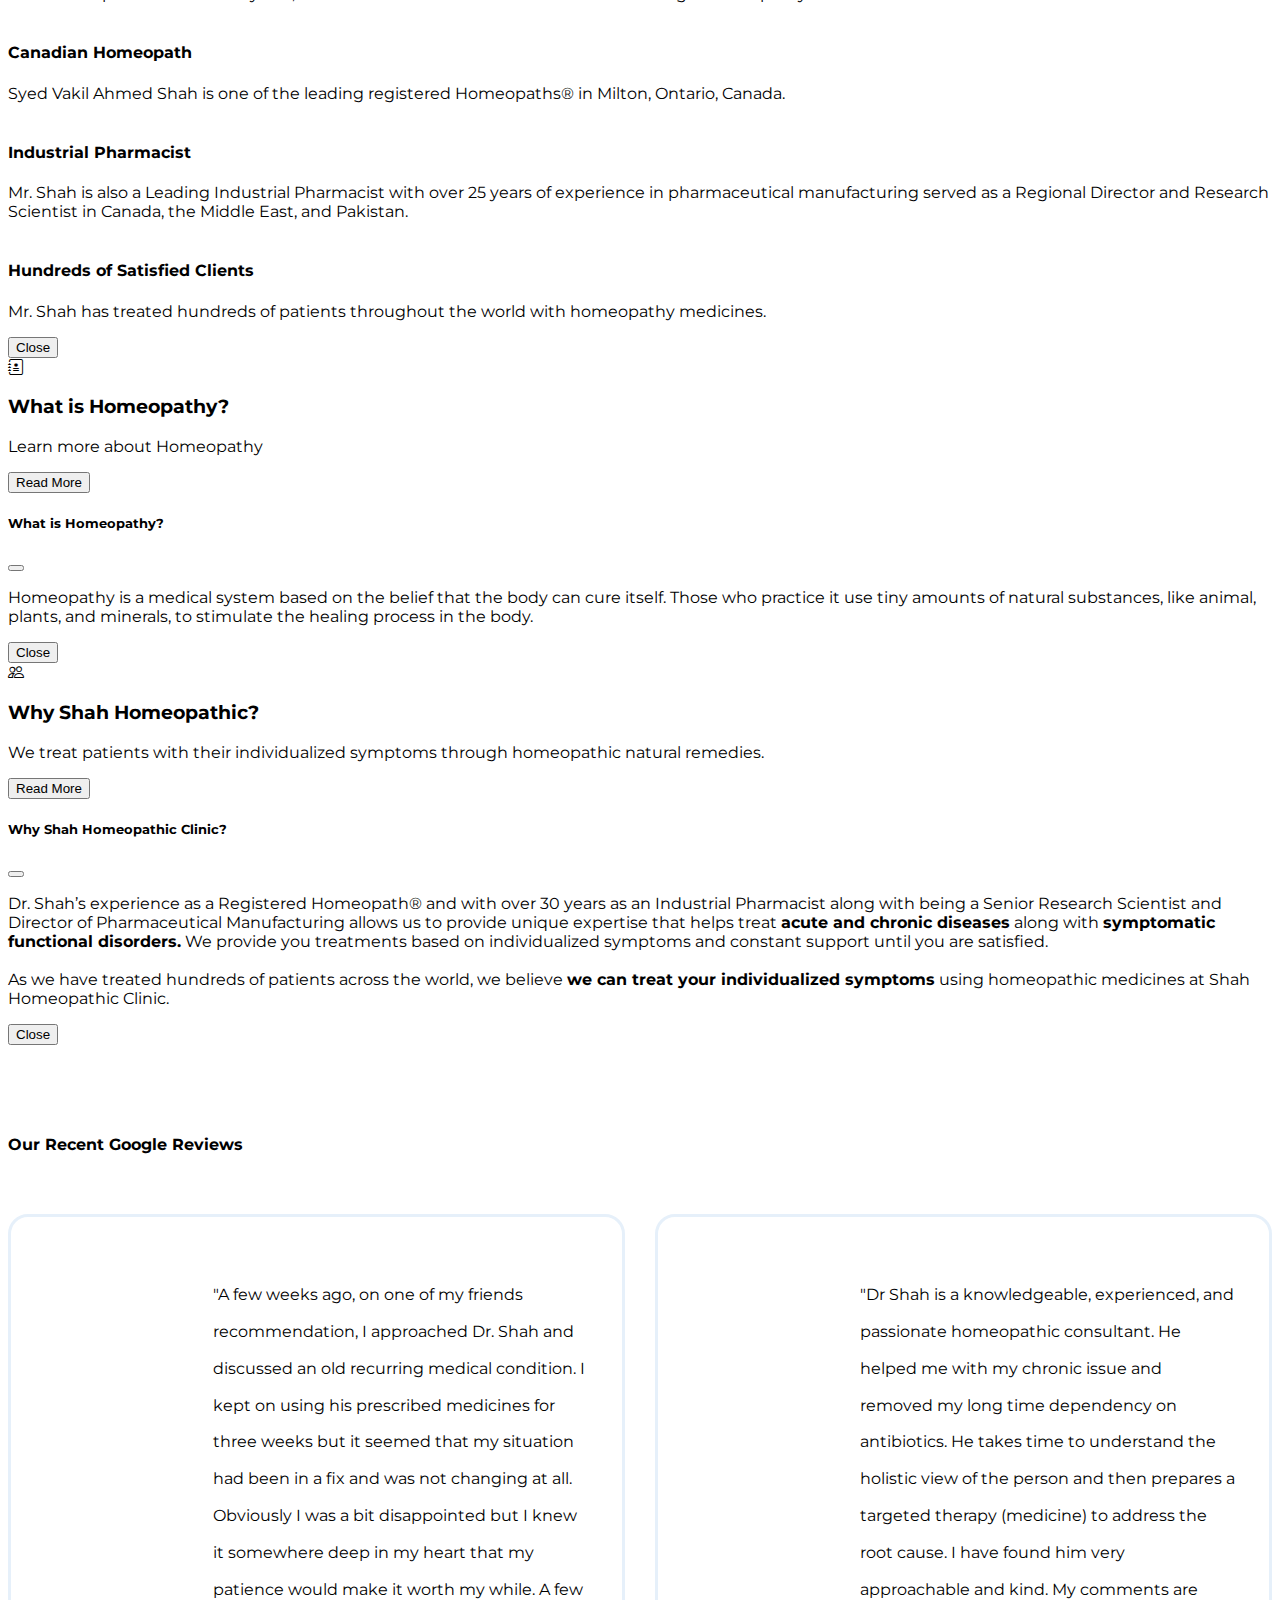
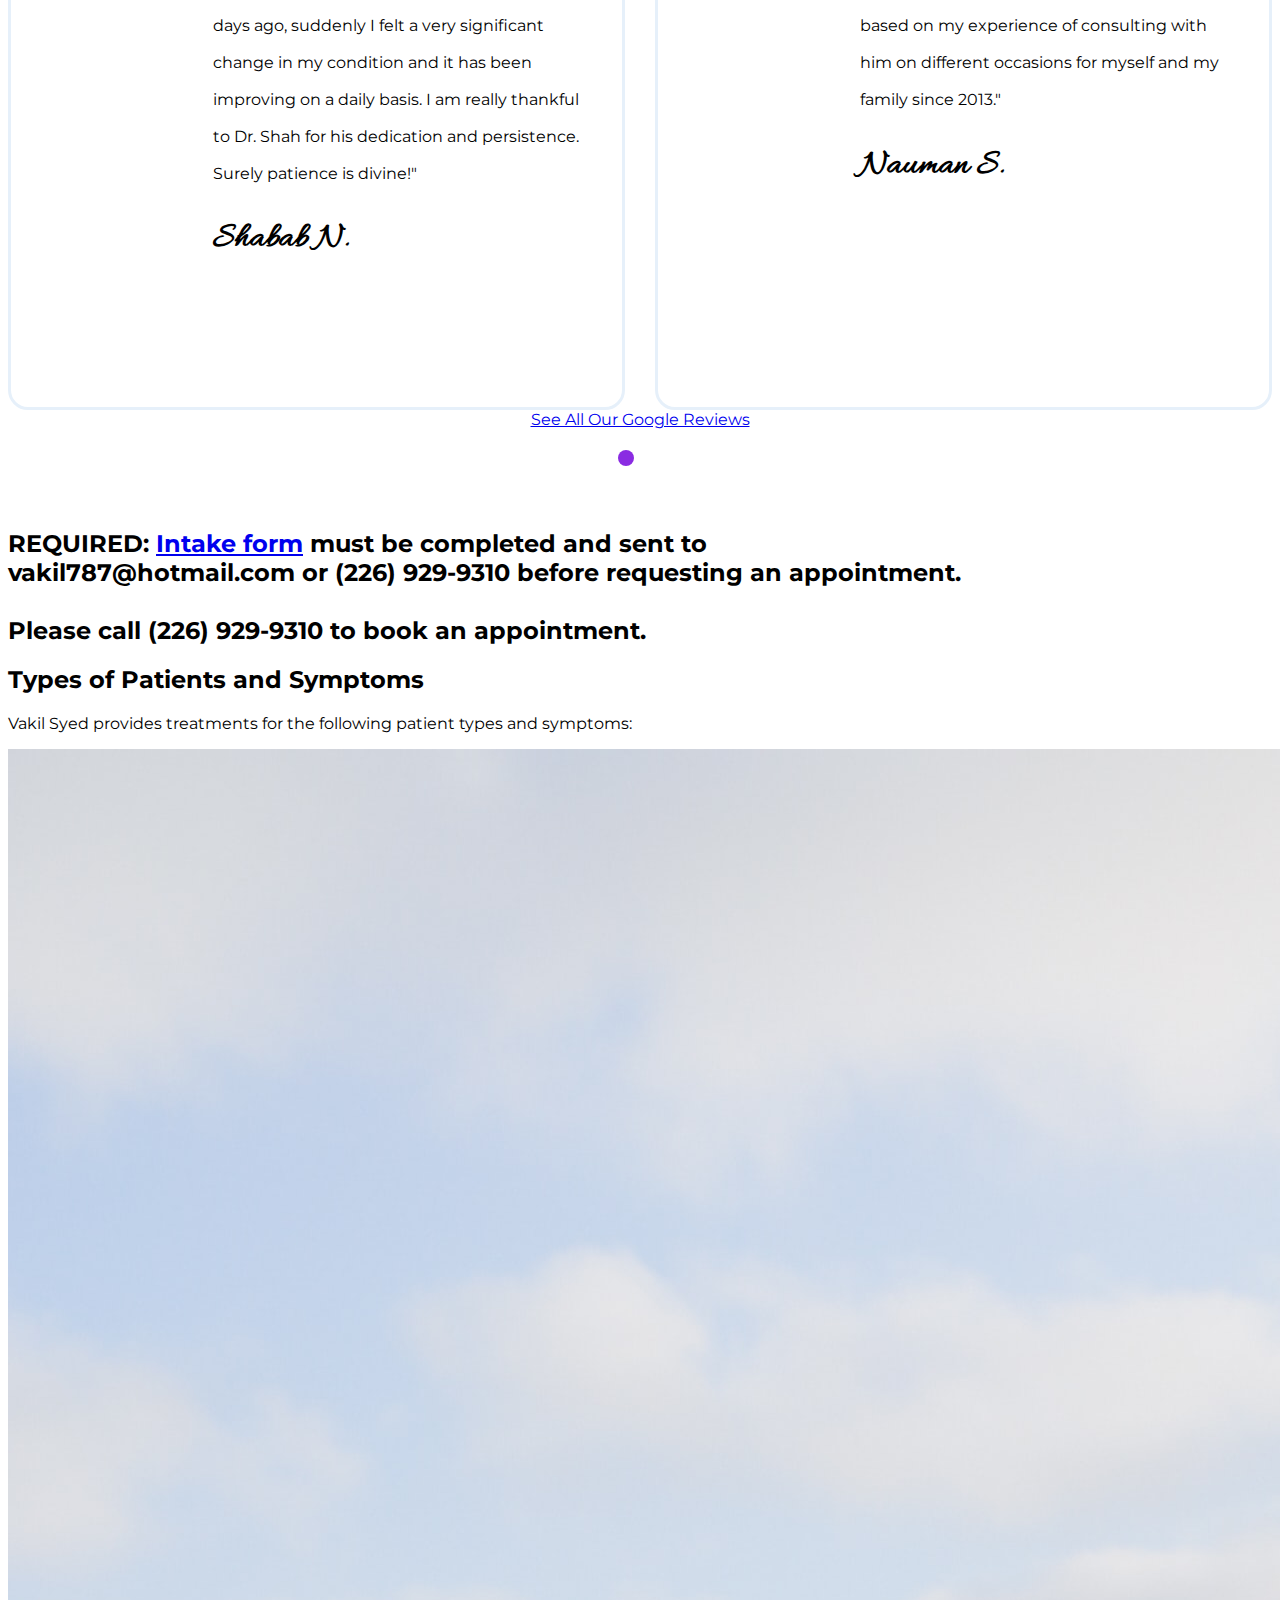
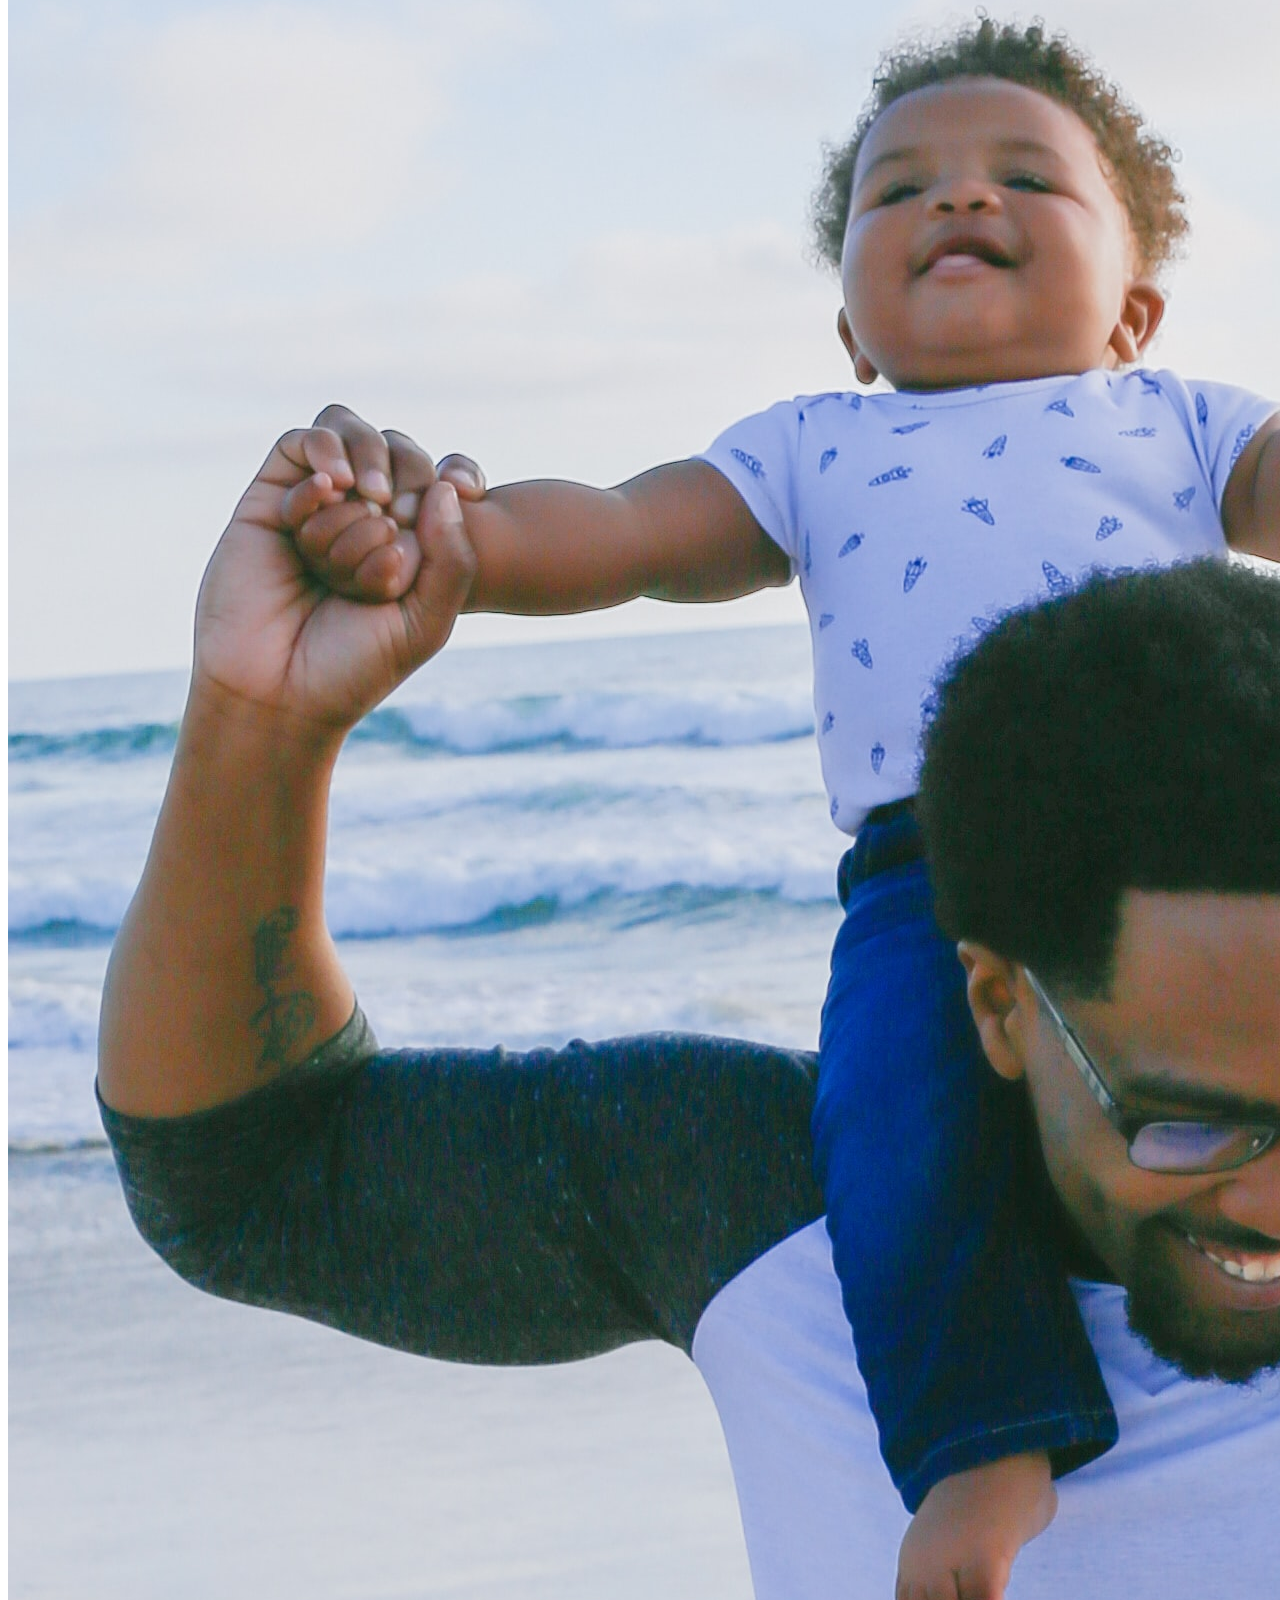
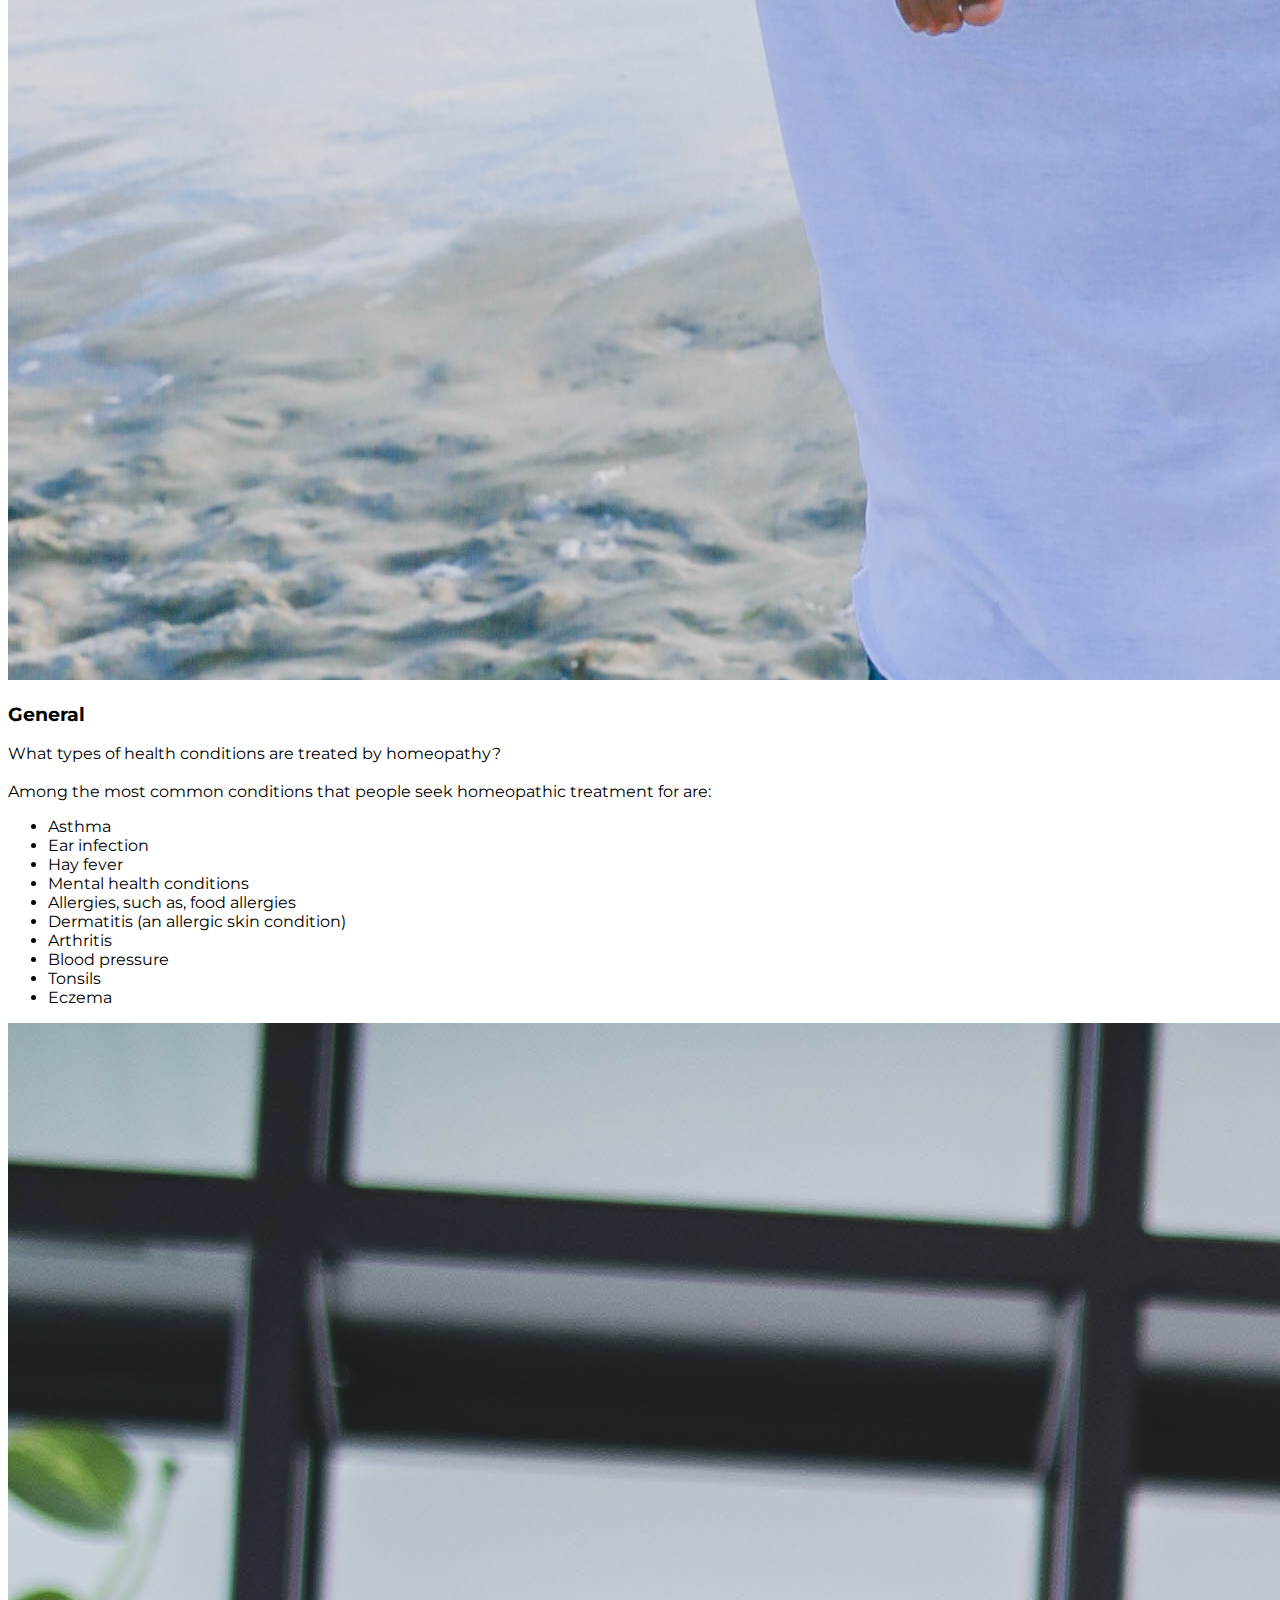
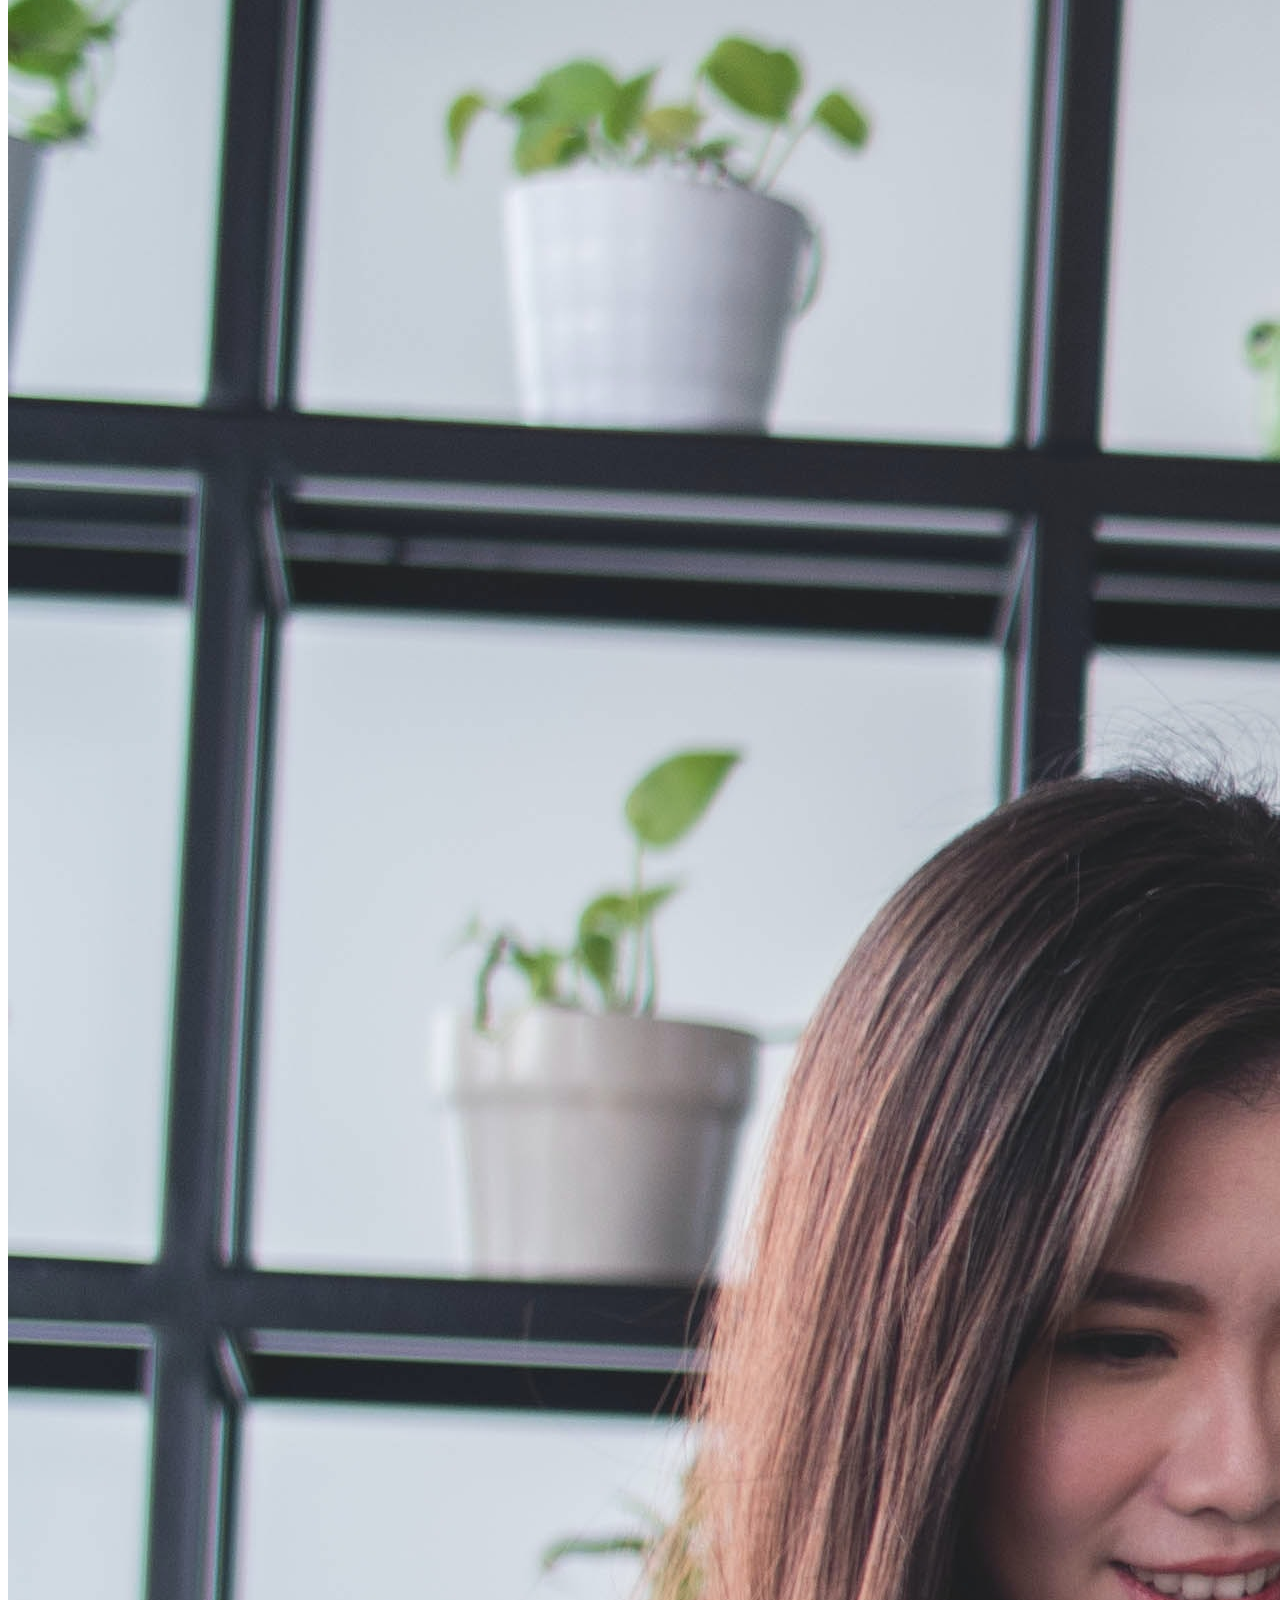
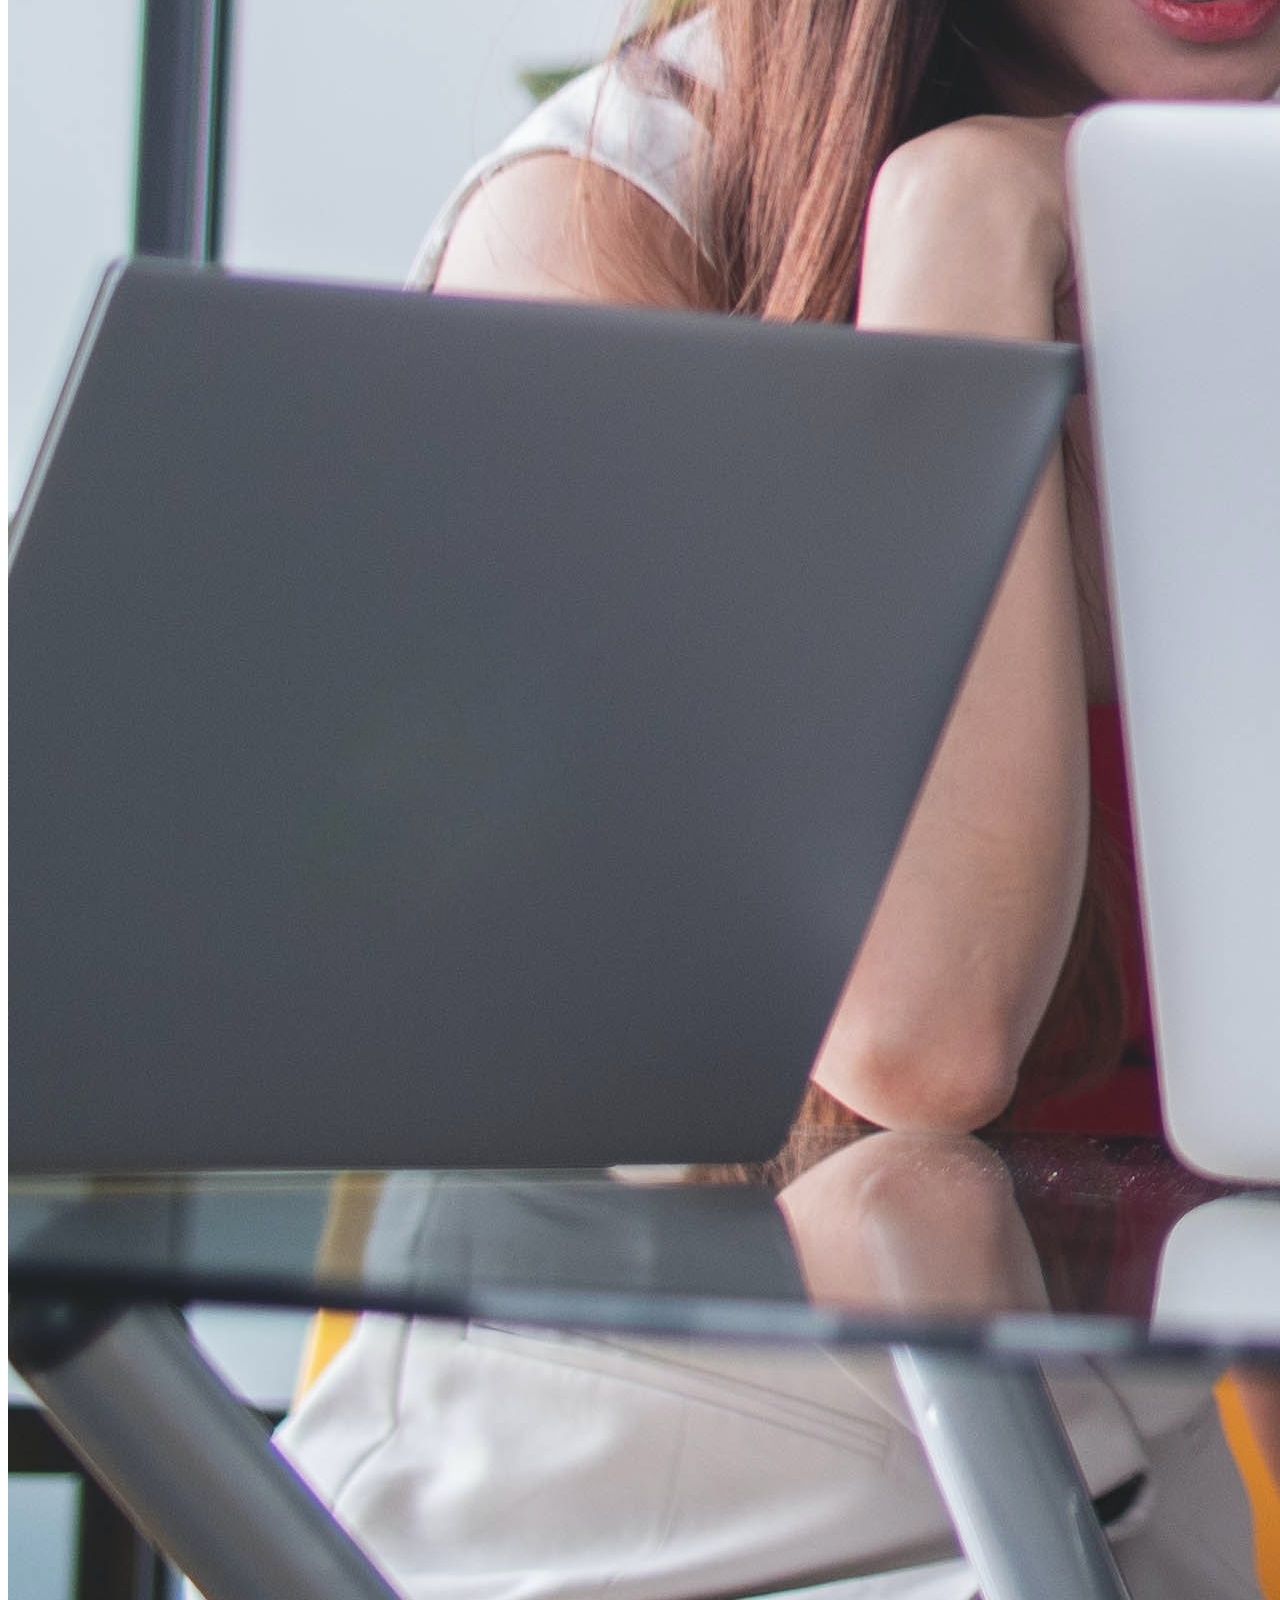
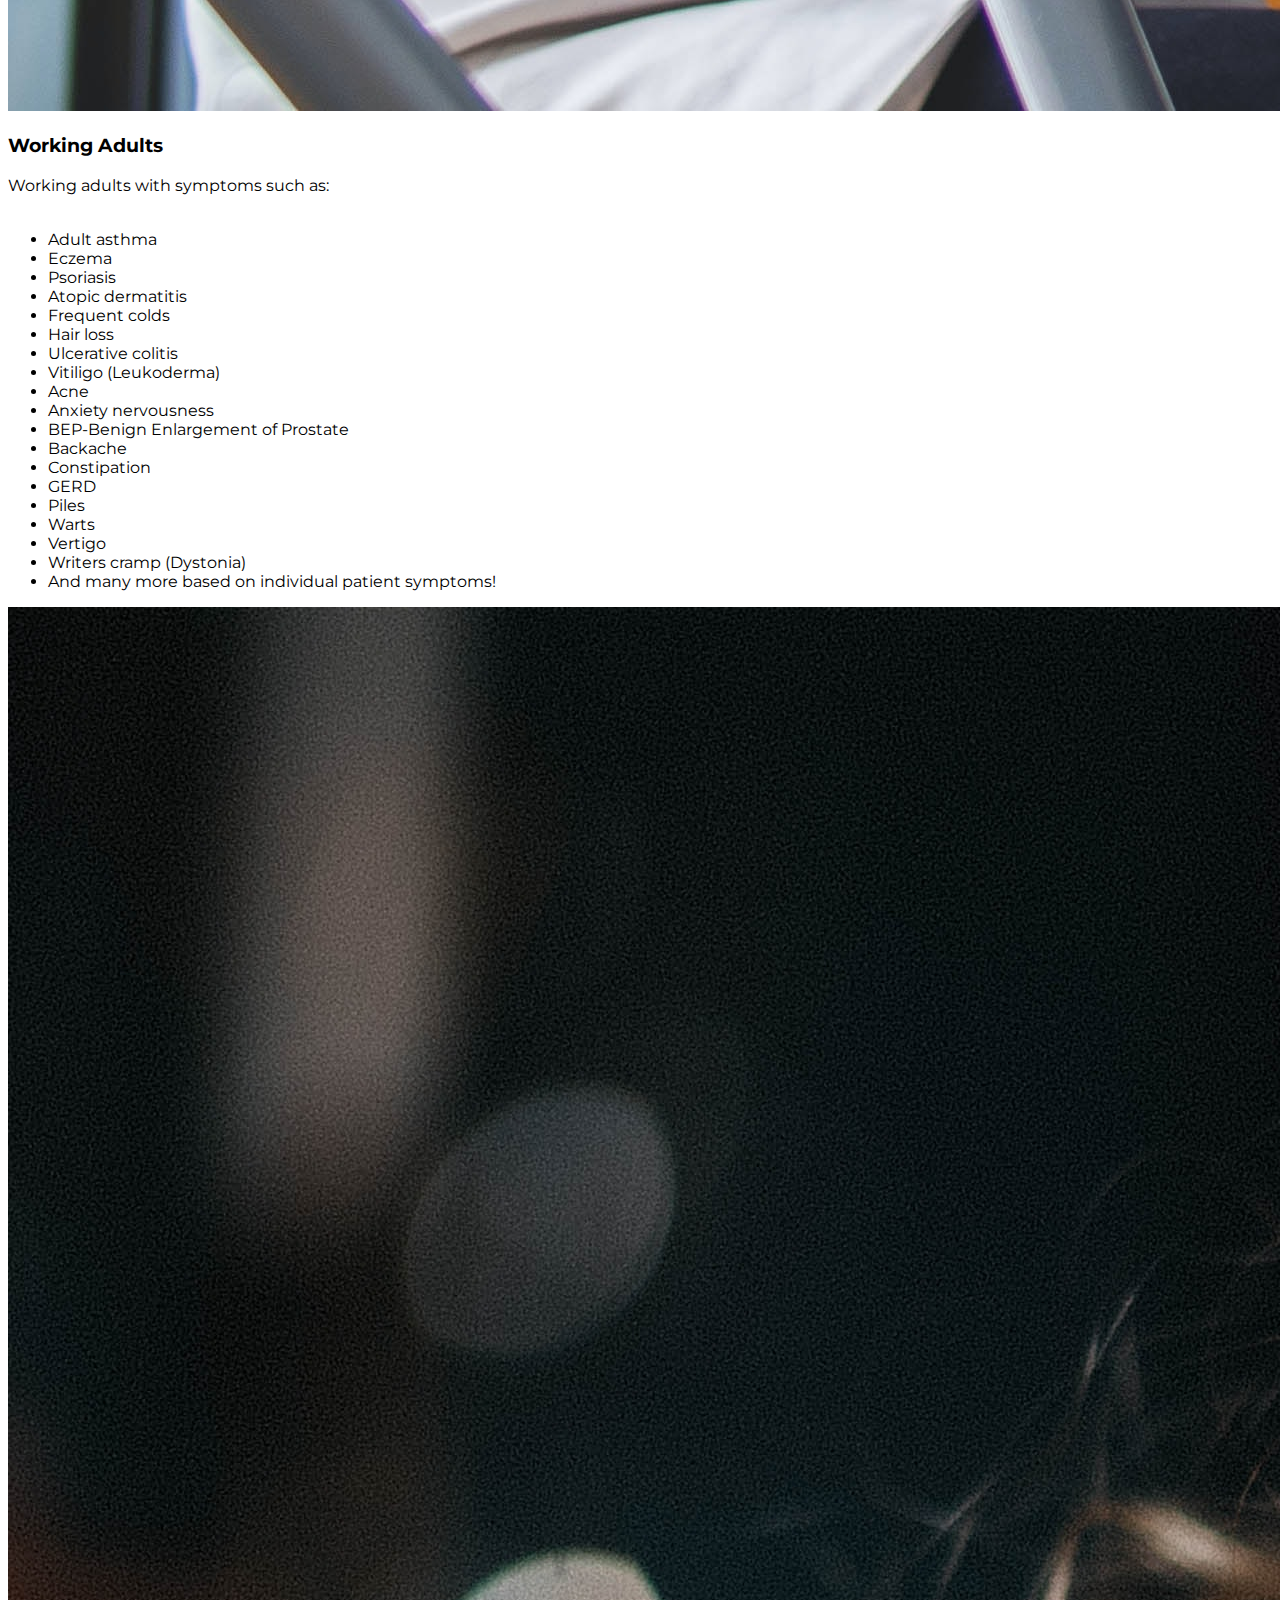
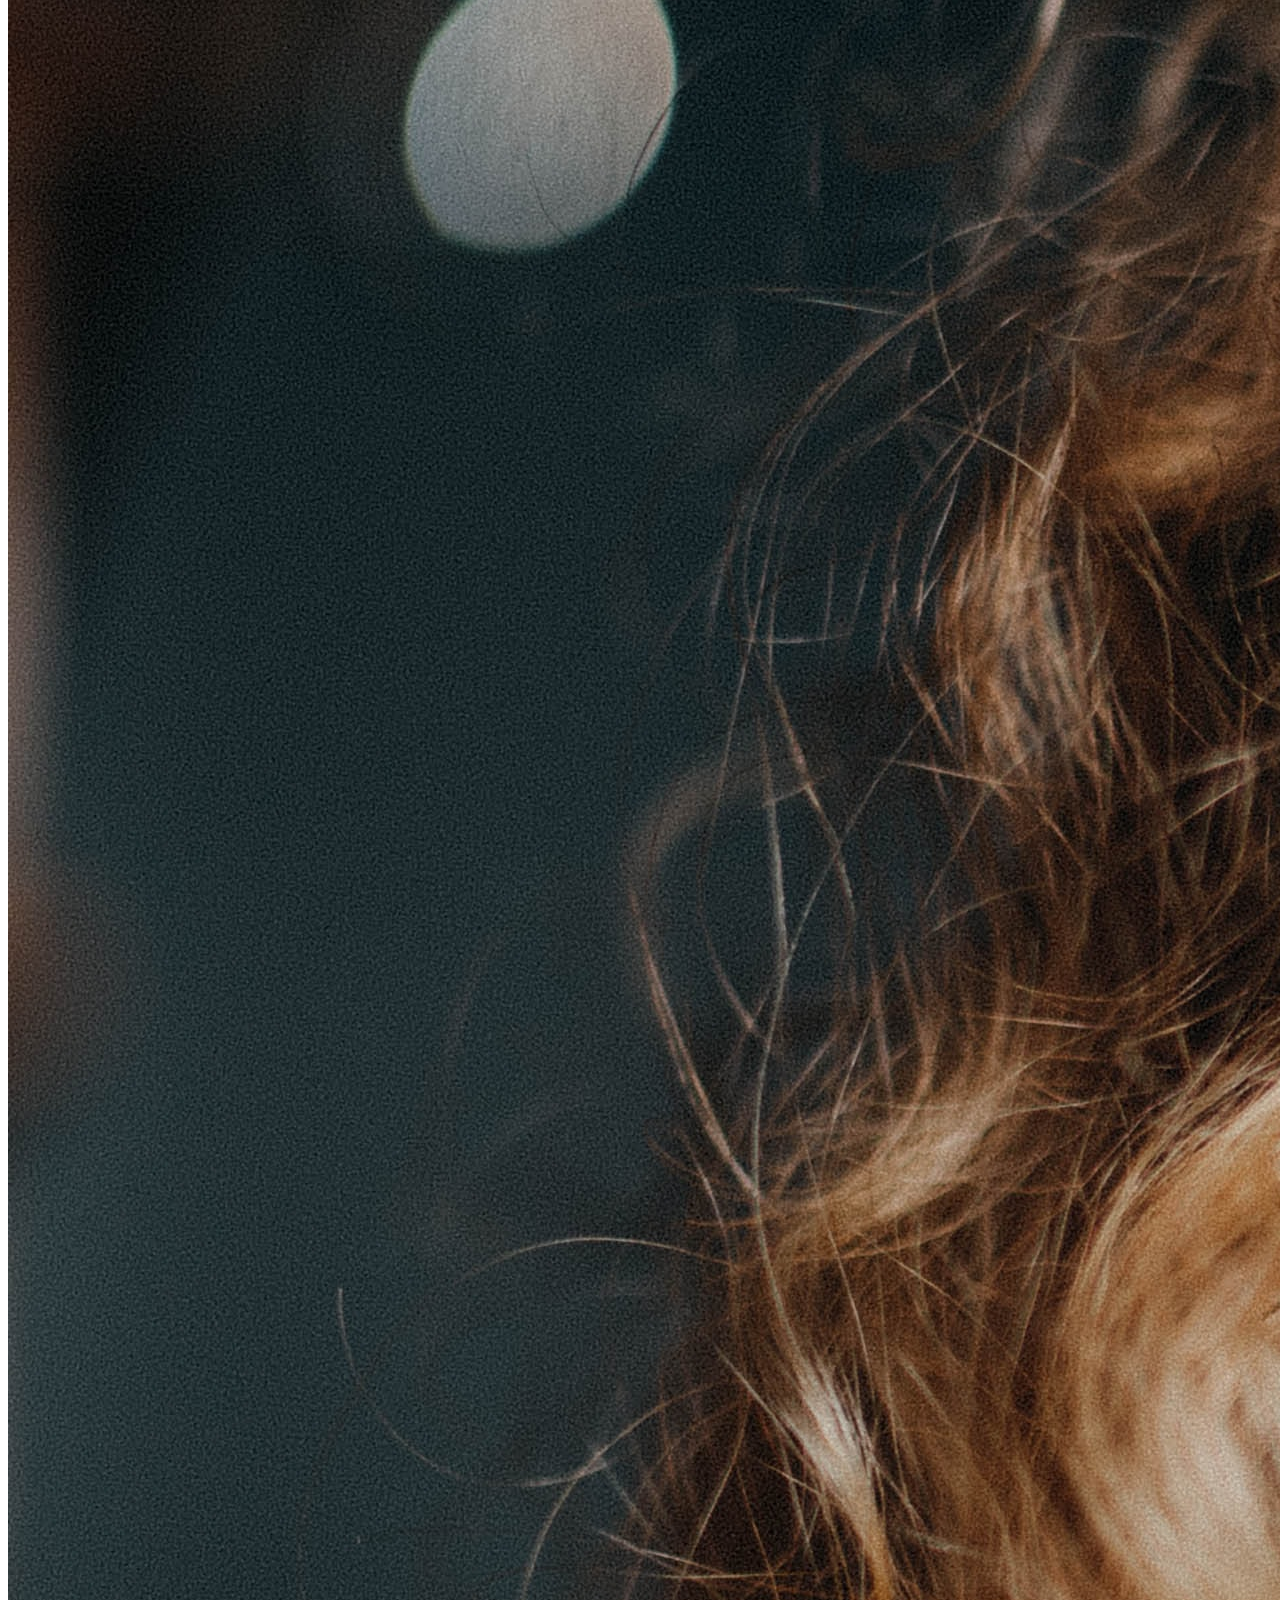
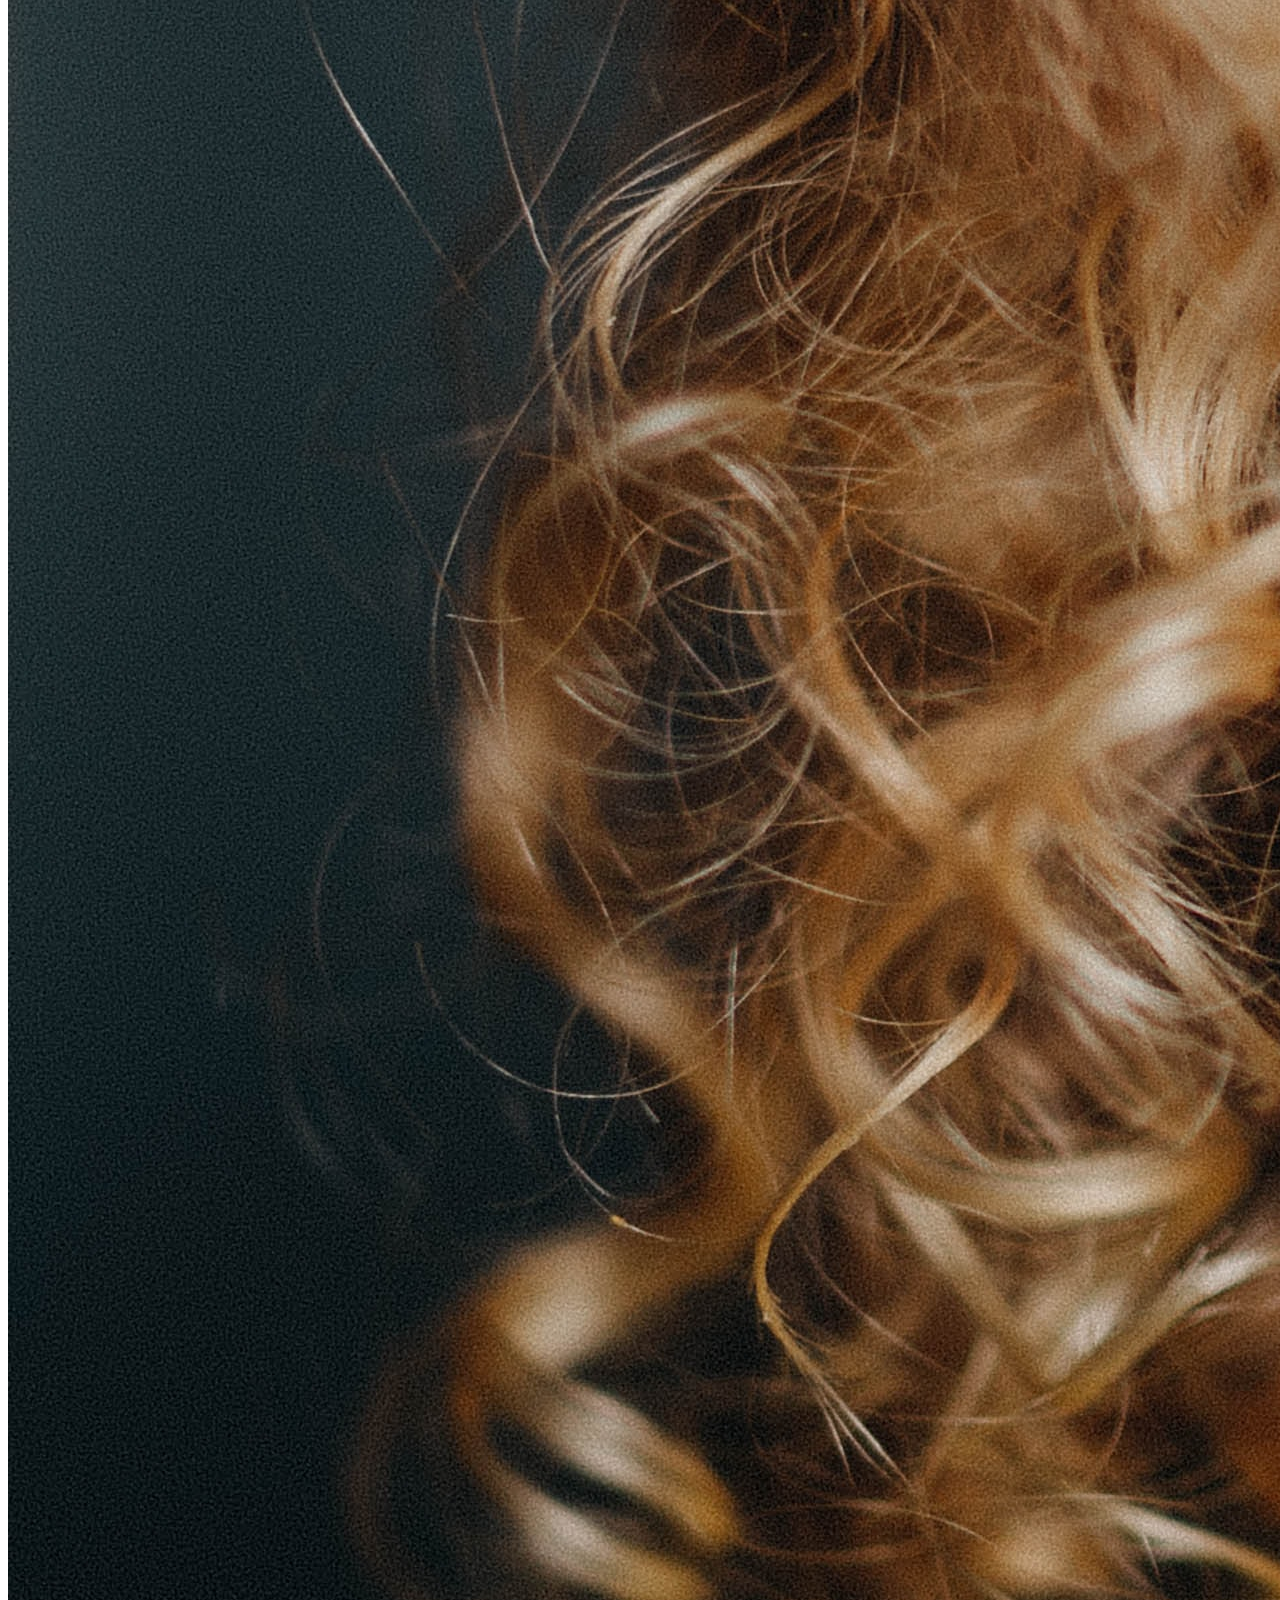
==== commit b4817af3: "Temporarily disabled Calendly. Added clarification for contact." ====
--- a/index.html
+++ b/index.html
@@ -398,10 +398,13 @@
     <section id="appointment" class="bg-light text-dark text-center p-5">
       <div class="container">
         <div class="col-md p-5">
-          <h2>REQUIRED: <a href="Forms/Intake_form.pdf">Intake form</a> must be completed<br>
-          before requesting an appointment<br></h2>
+          <h2>REQUIRED: <a href="Forms/Intake_form.pdf">Intake form</a> 
+          must be completed and sent to <br>
+          vakil787@hotmail.com or (226) 929-9310 before requesting an appointment. <br>
+          <br> 
+          Please call (226) 929-9310 to book an appointment.</h2>
         </div>
-        <div
+        <!-- <div
           class="calendly-inline-widget"
           data-url="https://calendly.com/shahhomeopathicclinic/60min?hide_gdpr_banner=1"
           style="min-width: 320px; height: 925px"
@@ -410,7 +413,7 @@
           type="text/javascript"
           src="https://assets.calendly.com/assets/external/widget.js"
           async
-        ></script>
+        ></script> -->
       </div>
     </section>
     <!-- Calendly Inline Widget End -->
@@ -940,8 +943,7 @@
                 <i class="bi bi-whatsapp"></i><span class="fw-bold"> WhatsApp/Phone</span> (226) 929-9310
               </li>
               <li class="list-group-item">
-                <i class="bi bi-envelope"></i><span class="fw-bold"> Email</span> vakil787@hotmail.com 
-                <!-- | vakil787@gmail.com -->
+                <i class="bi bi-envelope"></i><span class="fw-bold"> Email</span> vakil787@hotmail.com | vakil787@gmail.com
               </li>
 
               <!-- Facebook Icon and Linkage -->
